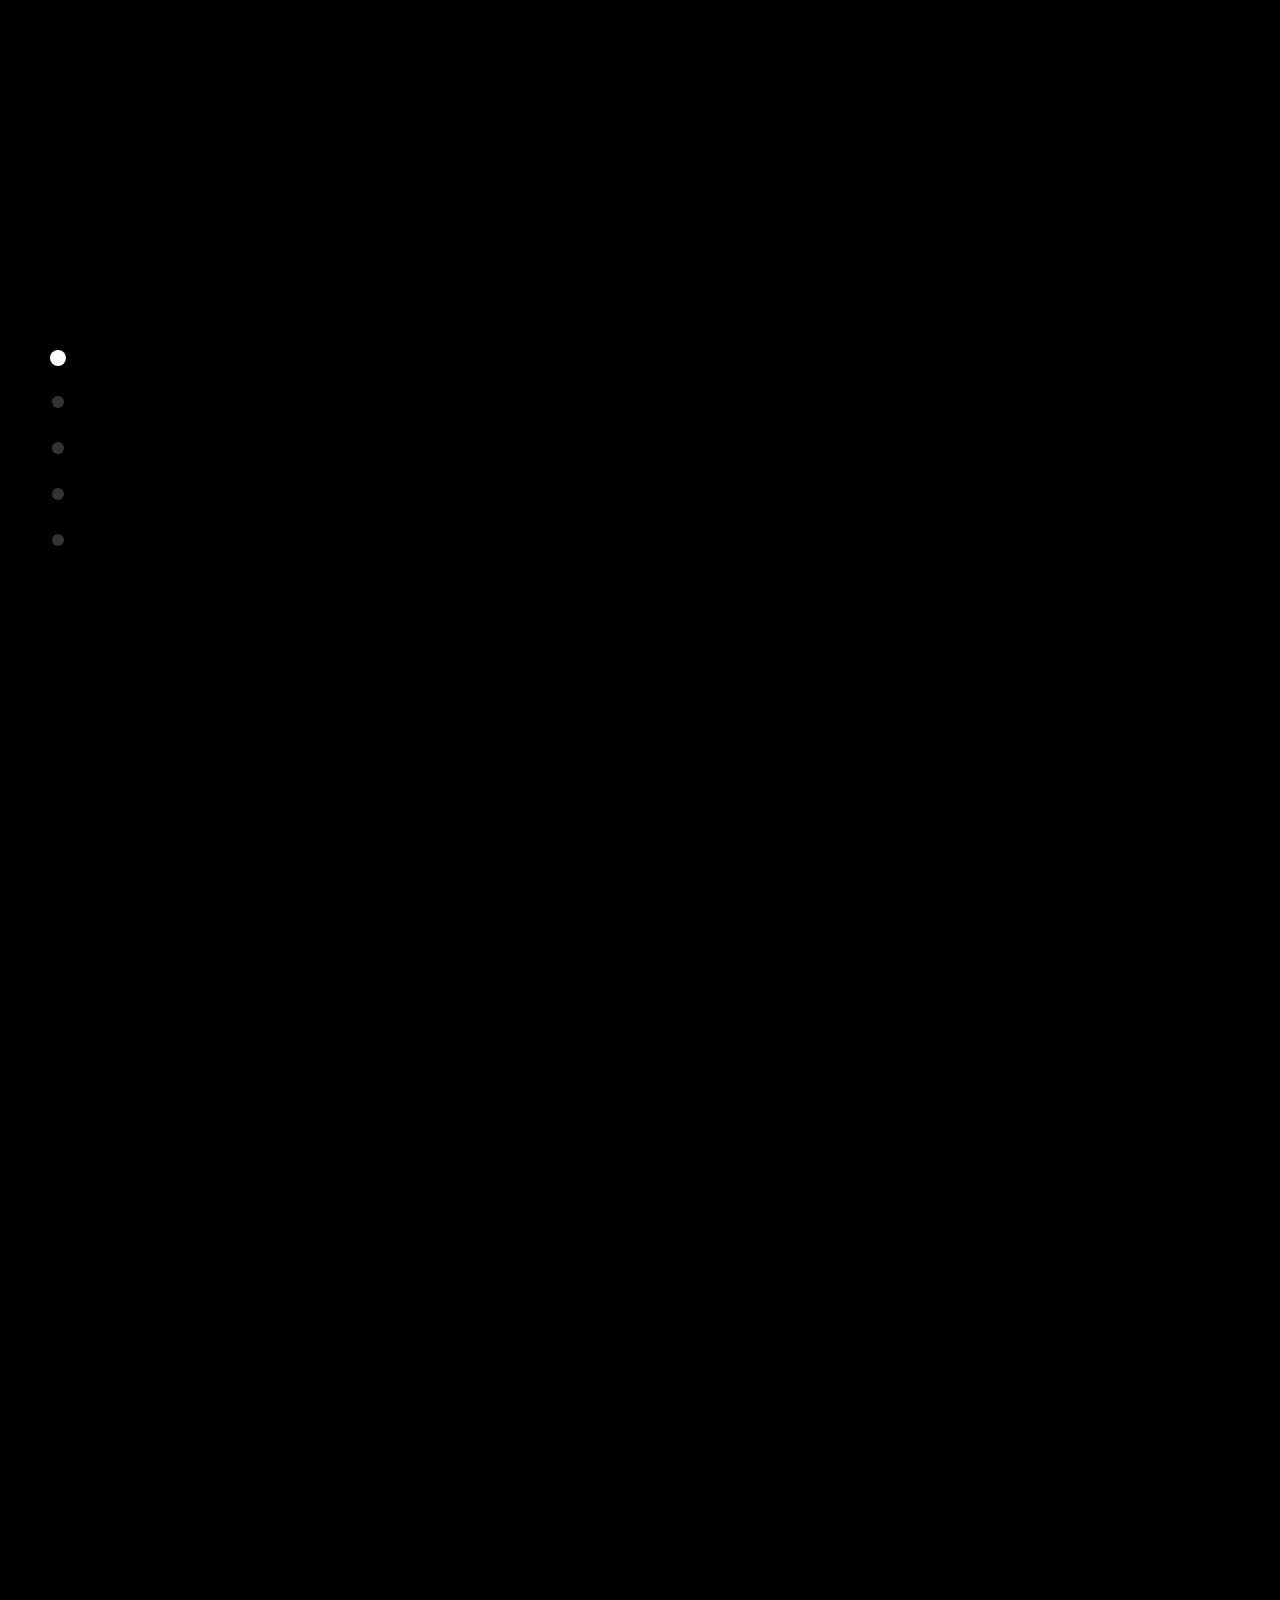
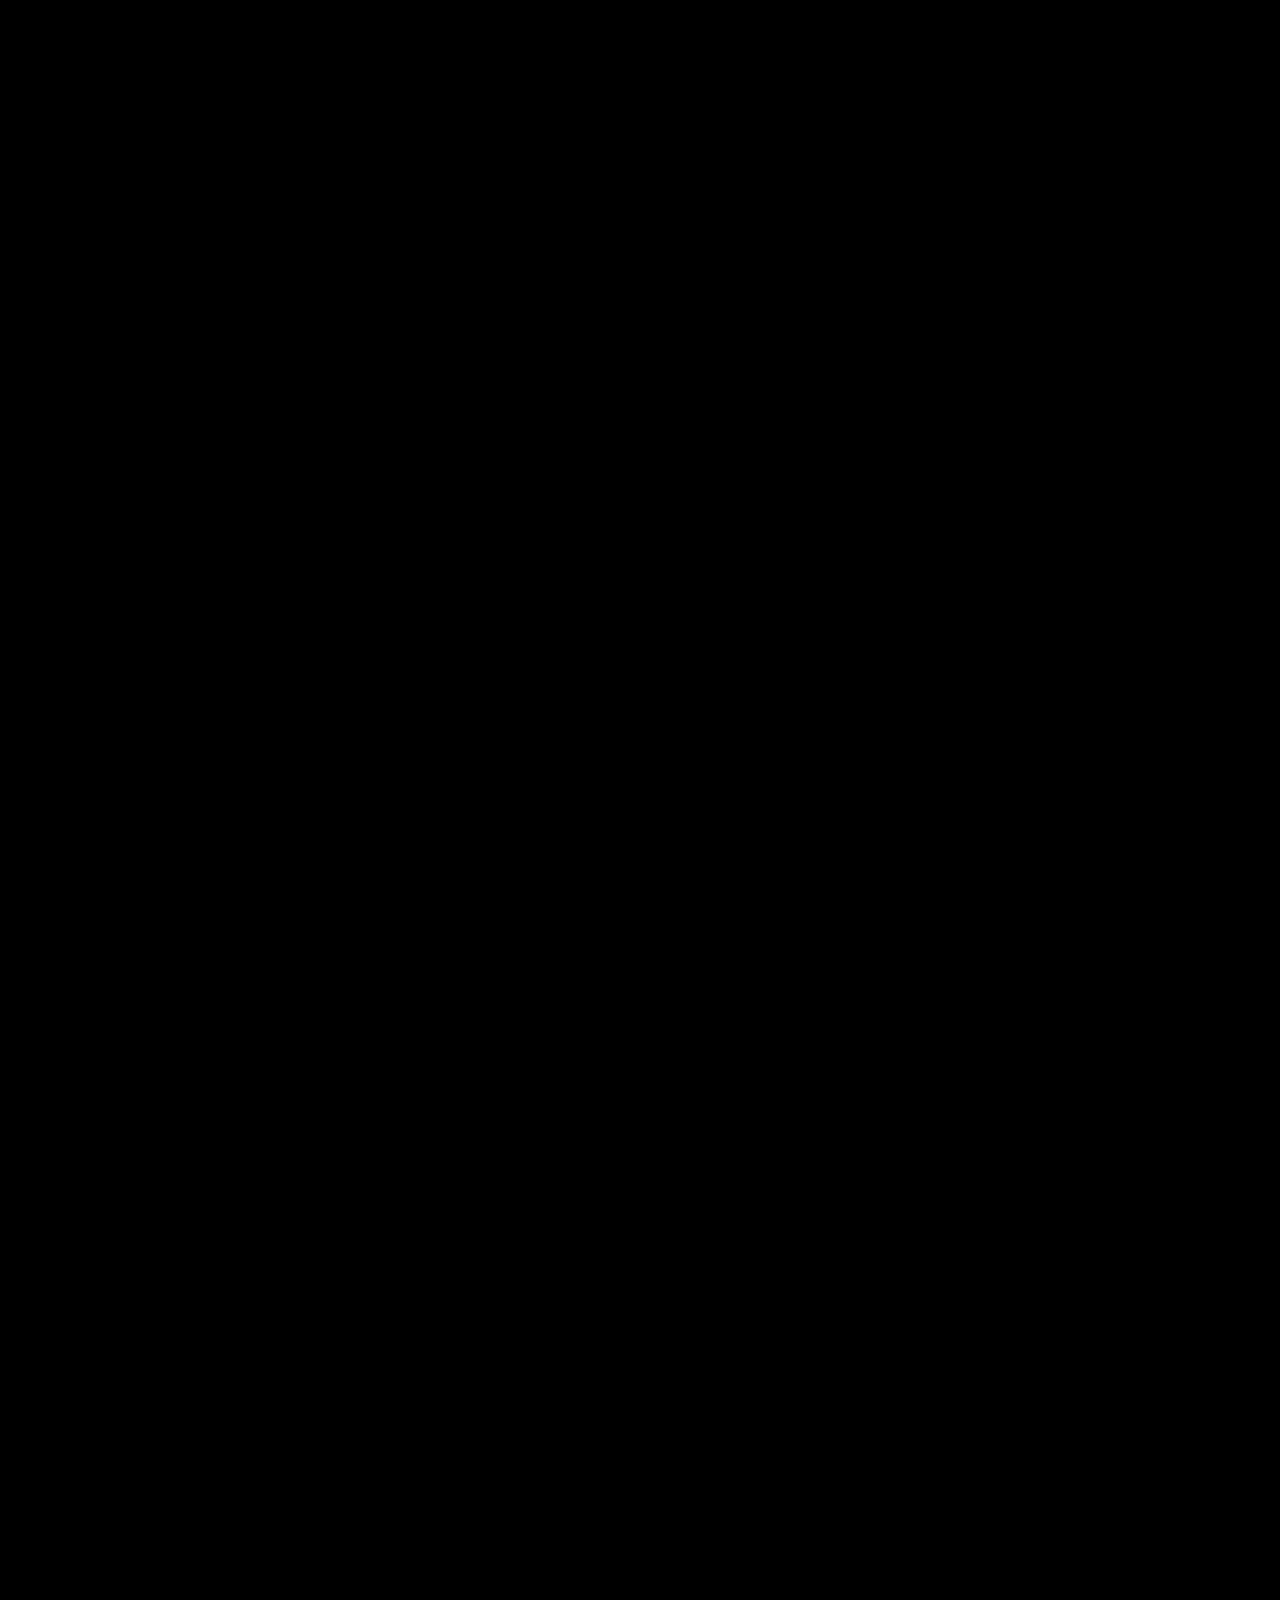
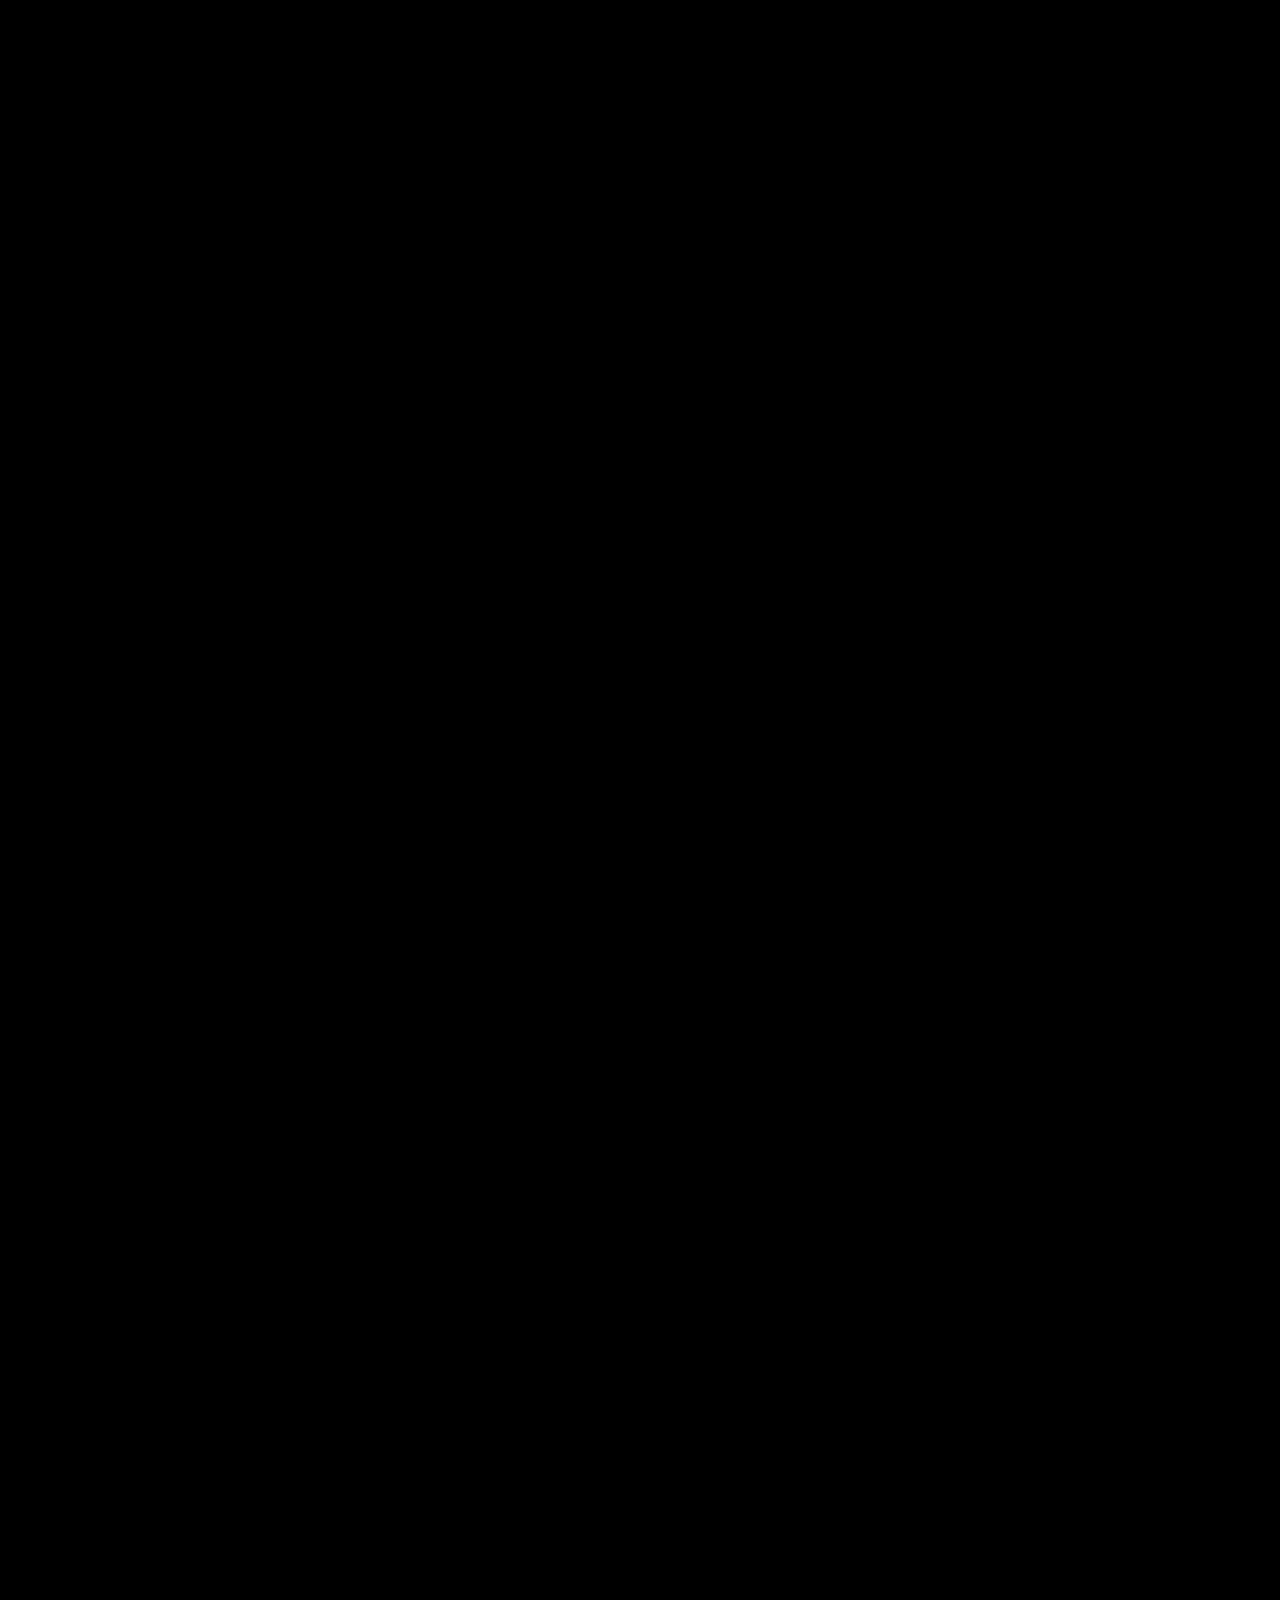
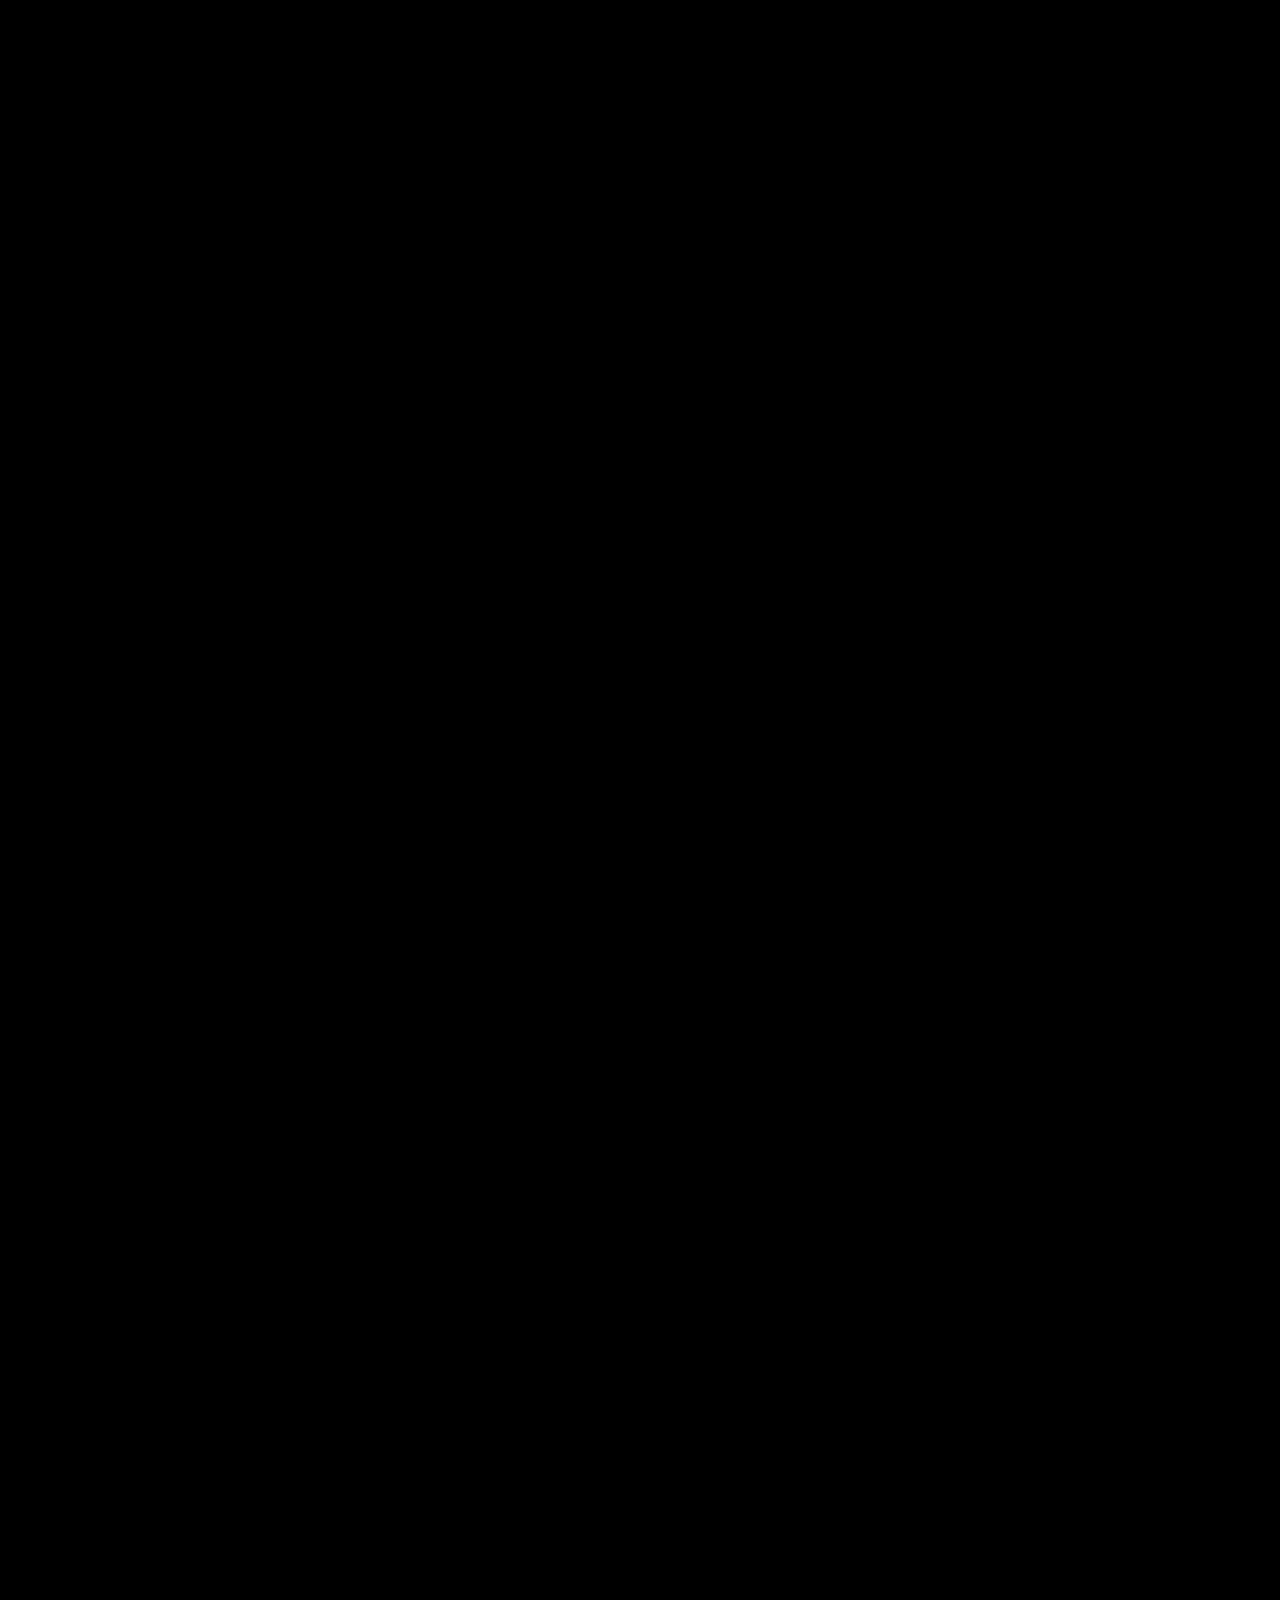
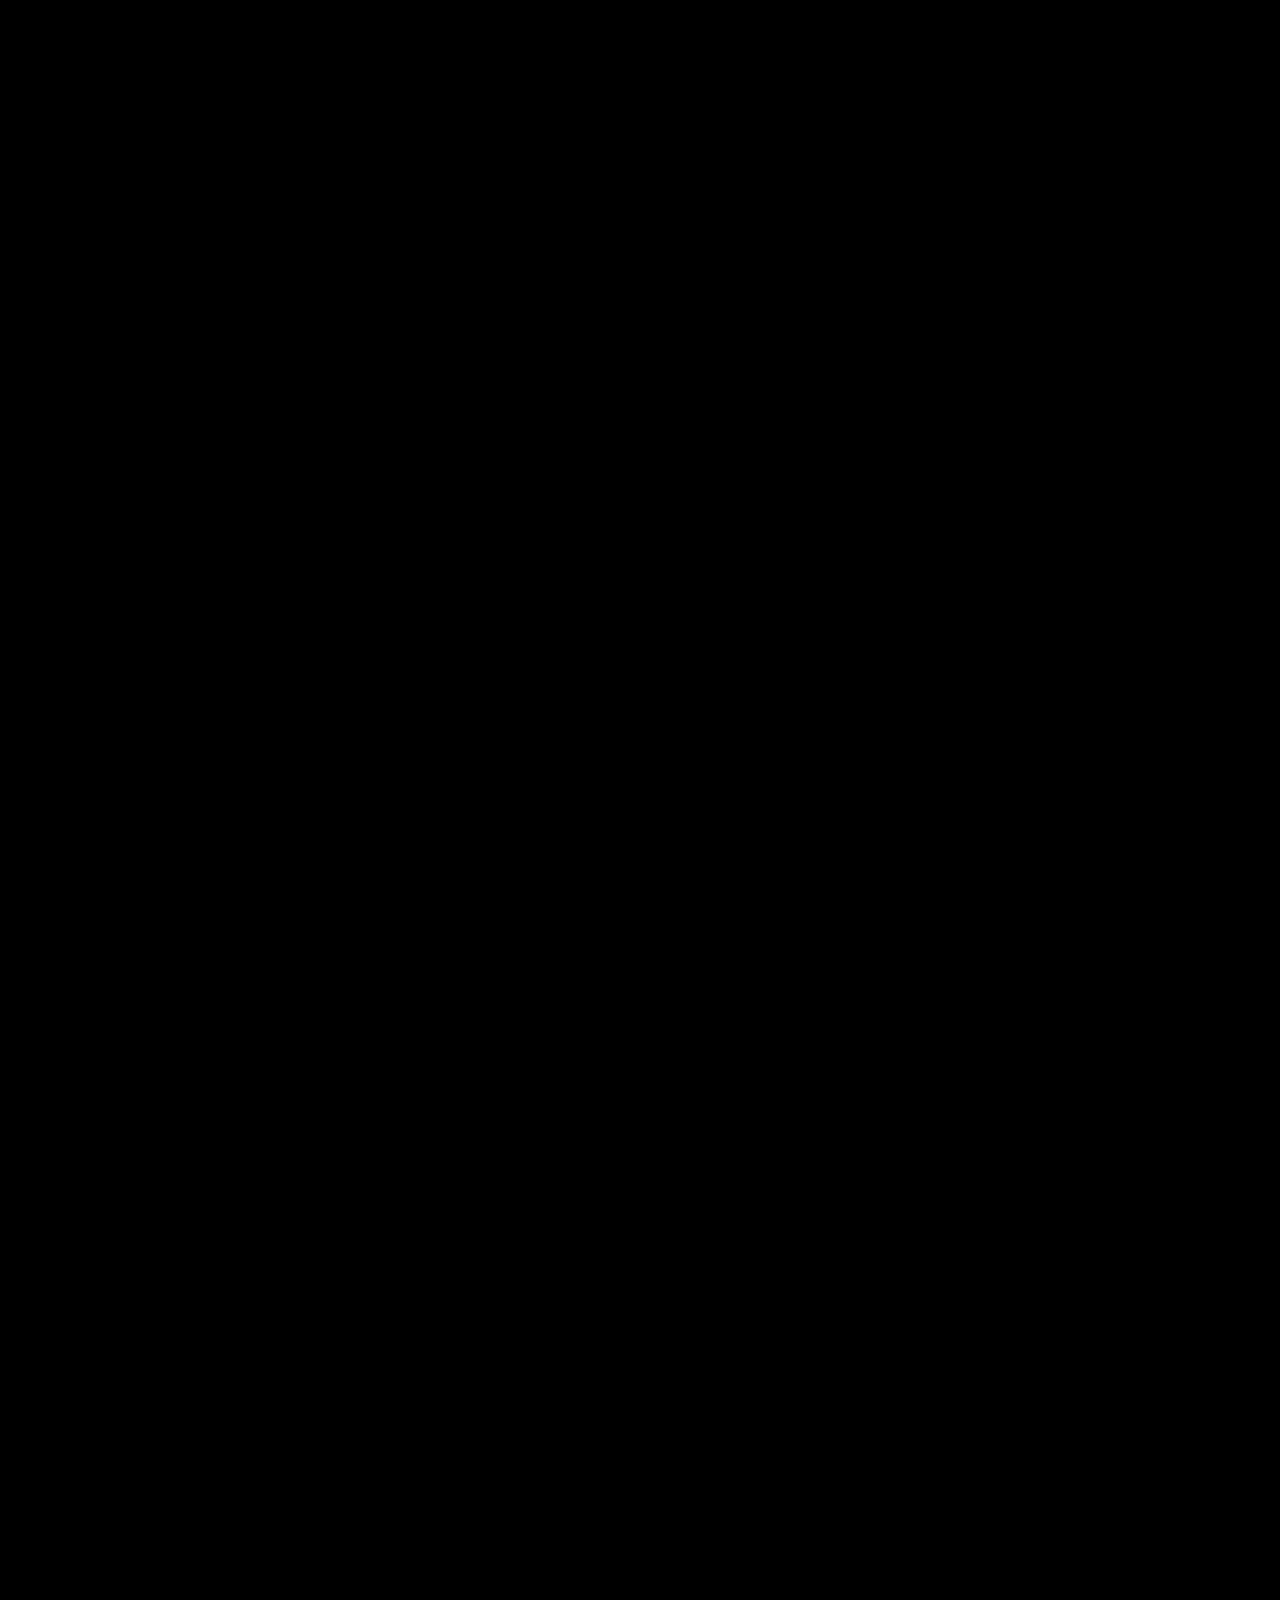
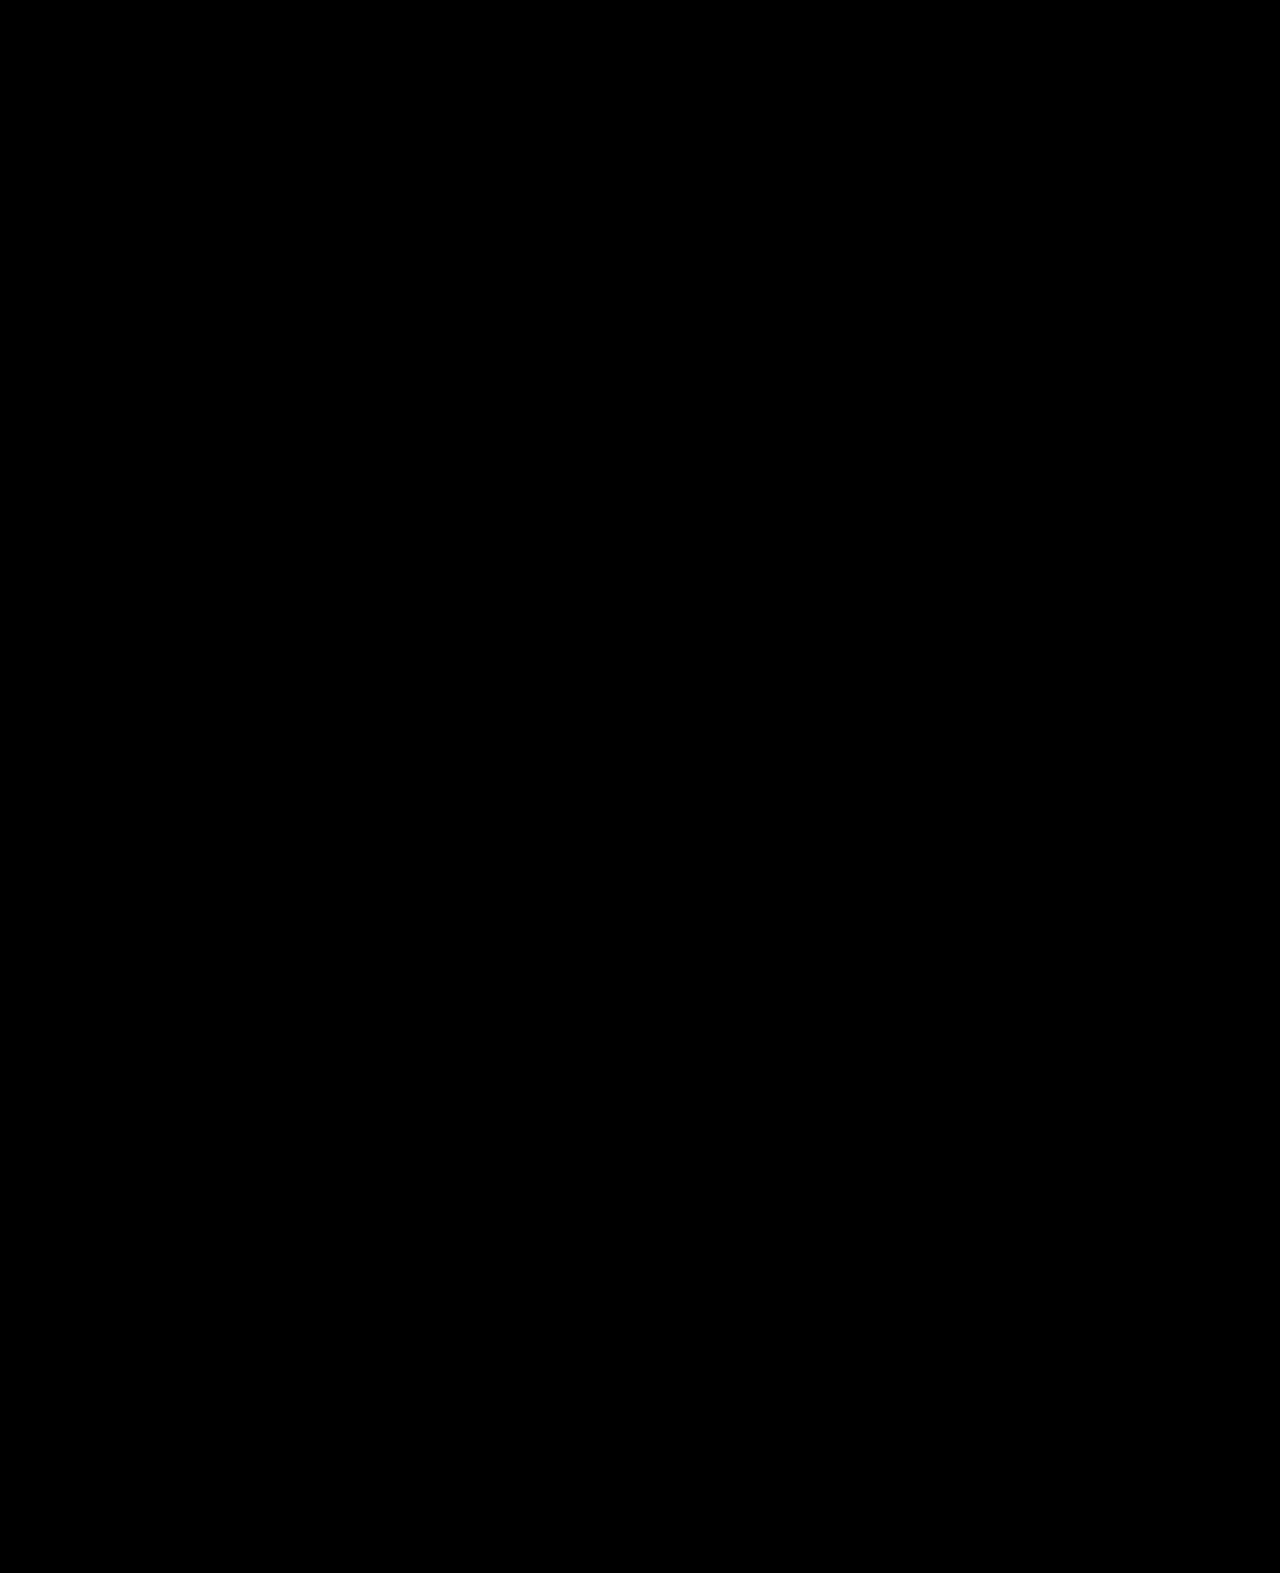
==== index.html @ e7035969 "index modified" ====
<!DOCTYPE html>
<!-- saved from url=(0091)https://plantillashtmlgratis.com/wp-content/themes/helium-child/vista_previa/page239/black/ -->
<html class=" js flexbox canvas canvastext webgl no-touch geolocation postmessage websqldatabase indexeddb hashchange history draganddrop websockets rgba hsla multiplebgs backgroundsize borderimage borderradius boxshadow textshadow opacity cssanimations csscolumns cssgradients cssreflections csstransforms csstransforms3d csstransitions fontface generatedcontent video audio localstorage sessionstorage webworkers no-applicationcache svg inlinesvg smil svgclippaths" style=""><head><meta http-equiv="Content-Type" content="text/html; charset=UTF-8">
<title>Plantillas html gratis | demo de la plantilla HTML CSS Gratis Black</title>

<meta http-equiv="X-UA-Compatible" content="IE=edge">
<meta name="viewport" content="width=device-width, initial-scale=1">
<link rel="stylesheet" type="text/css" href="./Plantillas html gratis _ demo de la plantilla HTML CSS Gratis Black_files/plugins.css">
<link rel="stylesheet" type="text/css" href="./Plantillas html gratis _ demo de la plantilla HTML CSS Gratis Black_files/style.css">
<script src="./Plantillas html gratis _ demo de la plantilla HTML CSS Gratis Black_files/modernizr-2.6.2.min.js.descarga"></script>
</head>
<body>

<header role="banner" id="fh5co-header" class="">
  <div class="fluid-container">
    <nav class="navbar navbar-default navbar-fixed-top js-fullheight" style="height: 1772px;">
      <div id="navbar" class="navbar-collapse js-fullheight" style="height: 1772px;">
        <ul class="nav navbar-nav navbar-left">
          <li class="active"><a href="javascript:void(0)" data-nav-section="home"><span>Home</span></a></li>
          <li class=""><a href="javascript:void(0)" data-nav-section="services"><span>Services</span></a></li>
          <li class=""><a href="javascript:void(0)" data-nav-section="explore"><span>Project</span></a></li>
          <li class=""><a href="javascript:void(0)" data-nav-section="pricing"><span>Pricing</span></a></li>
          <li class=""><a href="javascript:void(0)" data-nav-section="team"><span>Team</span></a></li>
        </ul>
      </div>
    </nav>
  </div>
</header>
<section id="fh5co-home" data-section="home" style="background-image: url(images/Sesion1.jpg); background-position: 0px 0px;" data-stellar-background-ratio="0.5" class="animated">
  <div class="gradient"></div>
  <div class="container">
    <div class="text-wrap">
      <div class="text-inner">
        <div class="row">
          <div class="col-md-8 col-md-offset-2 text-center">
            <h1 class="to-animate fadeInUp animated">Orbis Lopez</h1>
            <h2 class="to-animate fadeInUp animated">Tattoo Artist<br>
              Caracas-Venezuela</h2>
          </div>
        </div>
      </div>
    </div>
  </div>
</section>
<section id="fh5co-services" data-section="services" class="animated">
  <div class="fh5co-services">
    <div class="container">
      <div class="row">
        <div class="col-md-12 section-heading text-center">
          <h2 class="to-animate fadeInUp animated">About me</h2>
          <div class="row">
            <div class="col-md-8 col-md-offset-2 subtext">
              <h3 class="to-animate fadeInUp animated">I was born in caracas-venezuela I begin with the tattoo when i was 17 years old at the design school and i love several styles like the blackwork and my favorite style which is the realism </h3>
            </div>
          </div>
        </div>
      </div>
      <div class="row">
        <div class="core-features">
          <div class="grid2 to-animate fadeInUp animated" style="background-image:url(images/laMonja.jpg)"></div>
          <div class="grid2">
            <div class="core-f">
              <div class="row">
                <div class="col-md-12">
                  <div class="core"><i class="icon-cloud-download to-animate-2 bounceIn animated"></i>
                    <div class="fh5co-post to-animate fadeInUp animated">
                      <h3>Realism</h3>
                      <p>
                        The realistic tattoo, as its name suggests, is a tattoo that captures a real image, either on a reference photo or directly on something natural, as is the case with some renowned artists.
                        The realistic tattoo retracts life as it is, nature, people, animals, things ... </p>
                    </div>
                  </div>
                  <div class="core"><i class="icon-laptop to-animate-2 bounceIn animated"></i>
                    <div class="fh5co-post to-animate fadeInUp animated">
                      <h3>Blackwork</h3>
                      <p>
                        Blackwork reside básicamente en realizar el trabajo sólo con negro, sin sombras. Se trata de una técnica bastante moderna, surgida hará cosa de unos cinco años como consecuencia de la evolución natural del tatuaje</p>
                    </div>
                  </div>
                  <div class="core"><i class="icon-gear to-animate-2 bounceIn animated"></i>
                    <div class="fh5co-post to-animate fadeInUp animated">
                      <h3>Black and Gray</h3>
                      <p>
                        The effect of these tattoos is similar to watercolors on paper. The colors are blurred to create lights and shadows, achieving very attractive works. The effect is achieved by superimposing colored glazes in different concentrations (more or less opaque).</p>
                    </div>
                  </div>
                  
                </div>
              </div>
            </div>
          </div>
        </div>
      </div>
      <div id="fh5co-counter-section" class="fh5co-counters animated">
        <div class="container">
          <div class="row to-animate fadeInUp animated">
            <div class="col-md-3 text-center"><span class="fh5co-counter js-counter" data-from="0" data-to="3452" data-speed="5000" data-refresh-interval="50">3452</span><span class="fh5co-counter-label">Tattoo Machines</span></div>
            <div class="col-md-3 text-center"><span class="fh5co-counter js-counter" data-from="0" data-to="234" data-speed="5000" data-refresh-interval="50">100000</span><span class="fh5co-counter-label">Clients</span></div>
            <div class="col-md-3 text-center"><span class="fh5co-counter js-counter" data-from="0" data-to="6542" data-speed="5000" data-refresh-interval="50">7000000</span><span class="fh5co-counter-label">Tattoos</span></div>
            <div class="col-md-3 text-center"><span class="fh5co-counter js-counter" data-from="0" data-to="8687" data-speed="5000" data-refresh-interval="50">8687</span><span class="fh5co-counter-label">Energizers</span></div>
          </div>
        </div>
      </div>
    </div>
  </div>
</section>
<section id="fh5co-explore" data-section="explore" class="animated">
  <div class="container">
    <div class="row">
      <div class="col-md-12 section-heading text-center">
        <h2 class="to-animate fadeInUp animated">More about me</h2>
        <div class="row">
          <div class="col-md-8 col-md-offset-2 subtext to-animate fadeInUp animated">
            <h3>
              I am from Venezuela, the country where most were born in a low social status, I was raised with dreams that perhaps were unattainable for me at that time. Since you who are reading this you may be like me. The important thing is that you follow your dreams and you strive for your goals, you will always have many saying that you cannot and perhaps the only one who tells you that if you can, it is you in front of the mirror.</h3>
          </div>
        </div>
      </div>
    </div>
  </div>
  <div class="fh5co-project">
    <div class="container">
      <div class="row">
        <div class="col-md-12 text-center">
          <div class="project-grid to-animate-2 bounceIn animated" style="background-image:url(images/Abuelita.jpg)">
            <div class="desc">
              <h3>Abuelita</h3>
              </div>
          </div>
        </div>
        <div class="col-md-12 text-center">
          <div class="project-grid to-animate-2 bounceIn animated" style="background-image:url(images/Abuelo.jpg)">
            <div class="desc">
              <h3>Abuelo</h3>
            </div>
          </div>
        </div>
        <div class="col-md-12 text-center">
          <div class="project-grid to-animate-2 bounceIn animated" style="background-image:url(images/Sebas.jpg)">
            <div class="desc">
              <h3>Sebas</h3>
              </div>
          </div>
        </div>
        <div class="col-md-12 text-center">
          <div class="project-grid to-animate-2 bounceIn animated" style="background-image:url(images/Einstein.jpg)">
            <div class="desc">
              <h3>Einstein</h3>
              
          </div>
        </div>
        <div class="col-md-12 text-center">
          <div class="project-grid to-animate-2 bounceIn animated" style="background-image:url(images/predator.jpg)">
            <div class="desc">
              <h3>Predator</h3>
              </div>
          </div>
        </div>
        <div class="col-md-12 text-center">
          <div class="project-grid to-animate-2 bounceIn animated" style="background-image:url(images/Audrey.jpg)">
            <div class="desc">
              <h3>Audrey</h3>
            </div>
          </div>
        </div>
      </div>
    </div>
  </div>
</section>
<!--<section id="fh5co-pricing" data-section="pricing" class="animated">
  <div class="fh5co-pricing">
    <div class="container">
      <div class="row">
        <div class="col-md-12 section-heading text-center">
          <h2 class="to-animate fadeIn animated">Plans Built For Every One</h2>
          <div class="row">
            <div class="col-md-8 col-md-offset-2 subtext">
              <h3 class="to-animate fadeIn animated">Far far away, behind the word mountains, far from the countries Vokalia and Consonantia, there live the blind texts. Separated they live in Bookmarksgrove.</h3>
            </div>
          </div>
        </div>
      </div>
      <div class="row">
        <div class="col-md-3 col-sm-6">
          <div class="price-box to-animate fadeIn animated">
            <h2 class="pricing-plan">Starter</h2>
            <div class="price"><sup class="currency">$</sup>7<small>/mo</small></div>
            <p>Basic customer support for small business</p>
            <hr>
            <ul class="pricing-info">
              <li>10 projects</li>
              <li>20 Pages</li>
              <li>20 Emails</li>
              <li>100 Images</li>
            </ul>
            <p><a href="https://plantillashtmlgratis.com/wp-content/themes/helium-child/vista_previa/page239/black/#" class="btn btn-primary">Read More</a></p>
          </div>
        </div>
        <div class="col-md-3 col-sm-6">
          <div class="price-box to-animate fadeIn animated">
            <h2 class="pricing-plan">Regular</h2>
            <div class="price"><sup class="currency">$</sup>19<small>/mo</small></div>
            <p>Basic customer support for small business</p>
            <hr>
            <ul class="pricing-info">
              <li>15 projects</li>
              <li>40 Pages</li>
              <li>40 Emails</li>
              <li>200 Images</li>
            </ul>
            <p><a href="https://plantillashtmlgratis.com/wp-content/themes/helium-child/vista_previa/page239/black/#" class="btn btn-primary">Read More</a></p>
          </div>
        </div>
        <div class="clearfix visible-sm-block"></div>
        <div class="col-md-3 col-sm-6 to-animate fadeIn animated">
          <div class="price-box popular">
            <div class="popular-text">Best value</div>
            <h2 class="pricing-plan">Plus</h2>
            <div class="price"><sup class="currency">$</sup>79<small>/mo</small></div>
            <p>Basic customer support for small business</p>
            <hr>
            <ul class="pricing-info">
              <li>Unlimitted projects</li>
              <li>100 Pages</li>
              <li>100 Emails</li>
              <li>700 Images</li>
            </ul>
            <p><a href="https://plantillashtmlgratis.com/wp-content/themes/helium-child/vista_previa/page239/black/#" class="btn btn-primary">Read More</a></p>
          </div>
        </div>
        <div class="col-md-3 col-sm-6">
          <div class="price-box to-animate fadeIn animated">
            <h2 class="pricing-plan">Enterprise</h2>
            <div class="price"><sup class="currency">$</sup>125<small>/mo</small></div>
            <p>Basic customer support for small business</p>
            <hr>
            <ul class="pricing-info">
              <li>Unlimitted projects</li>
              <li>Unlimitted Pages</li>
              <li>Unlimitted Emails</li>
              <li>Unlimitted Images</li>
            </ul>
            <p><a href="https://plantillashtmlgratis.com/wp-content/themes/helium-child/vista_previa/page239/black/#" class="btn btn-primary">Read More</a></p>
          </div>
        </div>
      </div>
      <div class="row">
        <div class="col-md-6 col-md-offset-3 col-md-push-3 to-animate fadeIn animated">
          <p>Far far away, behind the word mountains, far from the countries Vokalia and Consonantia, there live the blind texts. Far far away, behind the word mountains, far from the countries Vokalia and Consonantia, there live the blind texts. Separated they live in Bookmarksgrove right at the coast of the Semantics, a large language ocean. Far far away, behind the word mountains, far from the countries Vokalia and Consonantia, there live the blind texts. Separated they live in Bookmarksgrove right at the coast of the Semantics, a large language ocean</p>
          <p>Far far away, behind the word mountains, far from the countries Vokalia and Consonantia, there live the blind texts. Far far away, behind the word mountains, far from the countries Vokalia and Consonantia, there live the blind texts. Separated they live in Bookmarksgrove right at the coast of the Semantics, a large language ocean. Far far away, behind the word mountains, far from the countries Vokalia and Consonantia, there live the blind texts. Separated they live in Bookmarksgrove right at the coast of the Semantics, a large language ocean.</p>
        </div>
      </div>
    </div>
  </div>
</section>-->
<section id="fh5co-team" data-section="team" class="animated">
  <div class="fh5co-team">
    <div class="container">
      <div class="row">
        <div class="col-md-12 section-heading text-center">
          <h2 class="to-animate fadeIn animated">Sponsors</h2>
          <div class="row">
            <div class="col-md-8 col-md-offset-2 subtext">
              <h3 class="to-animate fadeIn animated">Focus, discipline and perseverance ... Thanks to what they support me in my career</h3>
            </div>
          </div>
        </div>
      </div>
      <div class="row">
        <div class="col-md-4">
          <div class="team-box text-center to-animate-2 fadeInUp animated">
            <div class="user"><img class="img-reponsive" src="./images/balmTattoo.png" alt="website template image"></div>
            <h3>Balm Tattoo</h3>
           
            <p>
              Company that manufactures top-notch tattoo care products</p>
            
          </div>
        </div>
        <div class="col-md-4">
          <div class="team-box text-center to-animate-2 fadeInUp animated">
            <div class="user"><img class="img-reponsive" src="./images/radiant.png" alt="website template image"></div>
            <h3>Radiant Colors</h3>
            
            <p>Radiant Colors is a company that specializes in the art of tattooing. We have been working closely with renowned tattoo artists from all over the world. This learning experience has allowed us to launch an ink using the latest technology in the field. Radiant Colors has dedicated itself to create a sterilized, easy to apply, pure, uncut homogenized pigment. Our homogenic fluid mix throws a solid, long lasting, bright color.</p>
            
          </div>
        </div>
        <div class="col-md-4">
          <div class="team-box text-center to-animate-2 fadeInUp animated">
            <div class="user"><img class="img-reponsive" src="./images/elite.jpg" alt="website template image"></div>
            <h3>Elite Tattoo Studio</h3>
            
            <p>My second house.</p>
           
          </div>
        </div>
      </div>
    </div>
  </div>
</section>
<!--<div class="getting-started getting-started-1 animated">
  <div class="getting-grid" style="background-image:url(assets/images/full_image_1.jpg)">
    <div class="desc text-center">
      <h2>Getting Started</h2>
      <p>Far far away, behind the word mountains, far from the countries Vokalia and Consonantia, there live the blind texts.</p>
      <p><a href="https://plantillashtmlgratis.com/wp-content/themes/helium-child/vista_previa/page239/black/#" class="btn btn-primary">Get in touch</a></p>
    </div>
  </div>
</div>-->
<div id="fh5co-footer" role="contentinfo" class="animated">
  <div class="container">
    <div class="row">
     <!-- <div class="col-md-4 to-animate fadeIn animated">
        <h3 class="section-title">About Us</h3>
        <p>Far far away, behind the word mountains, far from the countries Vokalia and Consonantia, there live the blind texts. Separated they live in Bookmarksgrove right at the coast of the Semantics.</p>
        <p class="copy-right">© 2045 Site Name Here.<br>
          All Rights Reserved.<br>
          Design by <a target="_blank" rel="nofollow noopener" href="https://freehtml5.co/">FreeHTML5</a> Demo Images: Unsplash</p>
      </div>-->
      <div class="col-md-4 to-animate fadeIn animated">
        <h3 class="section-title">Our Address</h3>
        <ul class="contact-info">
          <li><i class="icon-map-marker"></i>Caracas-Venezuela elite tatto studio</li>
          <li><i class="icon-phone"></i>+584122664647</li>
          <li><i class="icon-envelope"></i><a href="https://plantillashtmlgratis.com/wp-content/themes/helium-child/vista_previa/page239/black/#">citaconorbis@gmail.com</a></li>
          
        </ul>
        <h3 class="section-title">Connect with Us</h3>
        <ul class="social-media">
          <li><a href="https://plantillashtmlgratis.com/wp-content/themes/helium-child/vista_previa/page239/black/#" class="facebook"><i class="icon-facebook"></i></a></li>
          <li><a href="https://plantillashtmlgratis.com/wp-content/themes/helium-child/vista_previa/page239/black/#" class="twitter"><i class="icon-twitter"></i></a></li>
          <li><a href="https://plantillashtmlgratis.com/wp-content/themes/helium-child/vista_previa/page239/black/#" class="dribbble"><i class="icon-dribbble"></i></a></li>
          <li><a href="https://plantillashtmlgratis.com/wp-content/themes/helium-child/vista_previa/page239/black/#" class="github"><i class="icon-github-alt"></i></a></li>
        </ul>
      </div>
      <div class="col-md-4 to-animate fadeIn animated">
        <h3 class="section-title">Drop us a line</h3>
        <form action="https://plantillashtmlgratis.com/wp-content/themes/helium-child/vista_previa/page239/black/#" method="post" class="contact-form">
          <div class="form-group">
            <label for="name" class="sr-only">Name</label>
            <input type="name" class="form-control" id="name" placeholder="Name">
          </div>
          <div class="form-group">
            <label for="email" class="sr-only">Email</label>
            <input type="email" class="form-control" id="email" placeholder="Email">
          </div>
          <div class="form-group">
            <label for="message" class="sr-only">Message</label>
            <textarea class="form-control" id="message" rows="7" placeholder="Message"></textarea>
          </div>
          <div class="form-group">
            <input type="submit" id="btn-submit" class="btn btn-send-message btn-md" value="Send Message">
          </div>
        </form>
      </div>
    </div>
  </div>
</div>
<script src="./Plantillas html gratis _ demo de la plantilla HTML CSS Gratis Black_files/jquery.min.js.descarga"></script>
<script src="./Plantillas html gratis _ demo de la plantilla HTML CSS Gratis Black_files/jquery.easing.1.3.js.descarga"></script>
<script src="./Plantillas html gratis _ demo de la plantilla HTML CSS Gratis Black_files/bootstrap.min.js.descarga"></script>
<script src="./Plantillas html gratis _ demo de la plantilla HTML CSS Gratis Black_files/jquery.waypoints.min.js.descarga"></script>
<script src="./Plantillas html gratis _ demo de la plantilla HTML CSS Gratis Black_files/jquery.stellar.min.js.descarga"></script>
<script src="./Plantillas html gratis _ demo de la plantilla HTML CSS Gratis Black_files/jquery.countTo.js.descarga"></script>
<script src="./Plantillas html gratis _ demo de la plantilla HTML CSS Gratis Black_files/main.js.descarga"></script>
<div id="freecssfooter">
  <div id="fcssholder">
    <div id="bsap_2365" class="bsarocks bsap_b893e54e42ad5b76e7b252f59be18e67"></div>
    <div id="bsap_1635" class="bsarocks bsap_b893e54e42ad5b76e7b252f59be18e67"></div>
  </div>
</div>


</body></html>


<style>
  #fh5co-home, #fh5co-home .text-wrap {
    height: 100vh;
  }
</style>
---- Plantillas html gratis _ demo de la plantilla HTML CSS Gratis Black_files/plugins.css ----
@charset "UTF-8";html{font-family:sans-serif;-ms-text-size-adjust:100%;-webkit-text-size-adjust:100%}body{margin:0}article,aside,details,figcaption,figure,footer,header,hgroup,main,menu,nav,section,summary{display:block}audio,canvas,progress,video{display:inline-block;vertical-align:baseline}audio:not([controls]){display:none;height:0}[hidden],template{display:none}a{background-color:transparent}a:active,a:hover{outline:0}abbr[title]{border-bottom:1px dotted}b,strong{font-weight:bold}dfn{font-style:italic}h1{font-size:2em;margin:0.67em 0}mark{background:#ff0;color:#000}small{font-size:80%}sub,sup{font-size:75%;line-height:0;position:relative;vertical-align:baseline}sup{top:-0.5em}sub{bottom:-0.25em}img{border:0}svg:not(:root){overflow:hidden}figure{margin:1em 40px}hr{box-sizing:content-box;height:0}pre{overflow:auto}code,kbd,pre,samp{font-family:monospace,monospace;font-size:1em}button,input,optgroup,select,textarea{color:inherit;font:inherit;margin:0}button{overflow:visible}button,select{text-transform:none}button,html input[type="button"],input[type="reset"],input[type="submit"]{-webkit-appearance:button;cursor:pointer}button[disabled],html input[disabled]{cursor:default}button::-moz-focus-inner,input::-moz-focus-inner{border:0;padding:0}input{line-height:normal}input[type="checkbox"],input[type="radio"]{box-sizing:border-box;padding:0}input[type="number"]::-webkit-inner-spin-button,input[type="number"]::-webkit-outer-spin-button{height:auto}input[type="search"]{-webkit-appearance:textfield;box-sizing:content-box}input[type="search"]::-webkit-search-cancel-button,input[type="search"]::-webkit-search-decoration{-webkit-appearance:none}fieldset{border:1px solid #c0c0c0;margin:0 2px;padding:0.35em 0.625em 0.75em}legend{border:0;padding:0}textarea{overflow:auto}optgroup{font-weight:bold}table{border-collapse:collapse;border-spacing:0}td,th{padding:0}@media print{*,*:before,*:after{background:transparent !important;color:#000 !important;box-shadow:none !important;text-shadow:none !important}a,a:visited{text-decoration:underline}a[href]:after{content:" (" attr(href) ")"}abbr[title]:after{content:" (" attr(title) ")"}a[href^="#"]:after,a[href^="javascript:"]:after{content:""}pre,blockquote{border:1px solid #999;page-break-inside:avoid}thead{display:table-header-group}tr,img{page-break-inside:avoid}img{max-width:100% !important}p,h2,h3{orphans:3;widows:3}h2,h3{page-break-after:avoid}.navbar{display:none}.btn>.caret,.dropup>.btn>.caret{border-top-color:#000 !important}.label{border:1px solid #000}.table{border-collapse:collapse !important}.table td,.table th{background-color:#fff !important}.table-bordered th,.table-bordered td{border:1px solid #ddd !important}}@font-face{font-family:'Glyphicons Halflings';src:url("fonts/glyphicons-halflings-regular.eot");src:url("fonts/glyphicons-halflings-regular.eot?#iefix") format("embedded-opentype"),url("fonts/glyphicons-halflings-regular.woff2") format("woff2"),url("fonts/glyphicons-halflings-regular.woff") format("woff"),url("fonts/glyphicons-halflings-regular.ttf") format("truetype"),url("fonts/glyphicons-halflings-regular.svg#glyphicons_halflingsregular") format("svg")}.glyphicon{position:relative;top:1px;display:inline-block;font-family:'Glyphicons Halflings';font-style:normal;font-weight:normal;line-height:1;-webkit-font-smoothing:antialiased;-moz-osx-font-smoothing:grayscale}.glyphicon-asterisk:before{content:"\2a"}.glyphicon-plus:before{content:"\2b"}.glyphicon-euro:before,.glyphicon-eur:before{content:"\20ac"}.glyphicon-minus:before{content:"\2212"}.glyphicon-cloud:before{content:"\2601"}.glyphicon-envelope:before{content:"\2709"}.glyphicon-pencil:before{content:"\270f"}.glyphicon-glass:before{content:"\e001"}.glyphicon-music:before{content:"\e002"}.glyphicon-search:before{content:"\e003"}.glyphicon-heart:before{content:"\e005"}.glyphicon-star:before{content:"\e006"}.glyphicon-star-empty:before{content:"\e007"}.glyphicon-user:before{content:"\e008"}.glyphicon-film:before{content:"\e009"}.glyphicon-th-large:before{content:"\e010"}.glyphicon-th:before{content:"\e011"}.glyphicon-th-list:before{content:"\e012"}.glyphicon-ok:before{content:"\e013"}.glyphicon-remove:before{content:"\e014"}.glyphicon-zoom-in:before{content:"\e015"}.glyphicon-zoom-out:before{content:"\e016"}.glyphicon-off:before{content:"\e017"}.glyphicon-signal:before{content:"\e018"}.glyphicon-cog:before{content:"\e019"}.glyphicon-trash:before{content:"\e020"}.glyphicon-home:before{content:"\e021"}.glyphicon-file:before{content:"\e022"}.glyphicon-time:before{content:"\e023"}.glyphicon-road:before{content:"\e024"}.glyphicon-download-alt:before{content:"\e025"}.glyphicon-download:before{content:"\e026"}.glyphicon-upload:before{content:"\e027"}.glyphicon-inbox:before{content:"\e028"}.glyphicon-play-circle:before{content:"\e029"}.glyphicon-repeat:before{content:"\e030"}.glyphicon-refresh:before{content:"\e031"}.glyphicon-list-alt:before{content:"\e032"}.glyphicon-lock:before{content:"\e033"}.glyphicon-flag:before{content:"\e034"}.glyphicon-headphones:before{content:"\e035"}.glyphicon-volume-off:before{content:"\e036"}.glyphicon-volume-down:before{content:"\e037"}.glyphicon-volume-up:before{content:"\e038"}.glyphicon-qrcode:before{content:"\e039"}.glyphicon-barcode:before{content:"\e040"}.glyphicon-tag:before{content:"\e041"}.glyphicon-tags:before{content:"\e042"}.glyphicon-book:before{content:"\e043"}.glyphicon-bookmark:before{content:"\e044"}.glyphicon-print:before{content:"\e045"}.glyphicon-camera:before{content:"\e046"}.glyphicon-font:before{content:"\e047"}.glyphicon-bold:before{content:"\e048"}.glyphicon-italic:before{content:"\e049"}.glyphicon-text-height:before{content:"\e050"}.glyphicon-text-width:before{content:"\e051"}.glyphicon-align-left:before{content:"\e052"}.glyphicon-align-center:before{content:"\e053"}.glyphicon-align-right:before{content:"\e054"}.glyphicon-align-justify:before{content:"\e055"}.glyphicon-list:before{content:"\e056"}.glyphicon-indent-left:before{content:"\e057"}.glyphicon-indent-right:before{content:"\e058"}.glyphicon-facetime-video:before{content:"\e059"}.glyphicon-picture:before{content:"\e060"}.glyphicon-map-marker:before{content:"\e062"}.glyphicon-adjust:before{content:"\e063"}.glyphicon-tint:before{content:"\e064"}.glyphicon-edit:before{content:"\e065"}.glyphicon-share:before{content:"\e066"}.glyphicon-check:before{content:"\e067"}.glyphicon-move:before{content:"\e068"}.glyphicon-step-backward:before{content:"\e069"}.glyphicon-fast-backward:before{content:"\e070"}.glyphicon-backward:before{content:"\e071"}.glyphicon-play:before{content:"\e072"}.glyphicon-pause:before{content:"\e073"}.glyphicon-stop:before{content:"\e074"}.glyphicon-forward:before{content:"\e075"}.glyphicon-fast-forward:before{content:"\e076"}.glyphicon-step-forward:before{content:"\e077"}.glyphicon-eject:before{content:"\e078"}.glyphicon-chevron-left:before{content:"\e079"}.glyphicon-chevron-right:before{content:"\e080"}.glyphicon-plus-sign:before{content:"\e081"}.glyphicon-minus-sign:before{content:"\e082"}.glyphicon-remove-sign:before{content:"\e083"}.glyphicon-ok-sign:before{content:"\e084"}.glyphicon-question-sign:before{content:"\e085"}.glyphicon-info-sign:before{content:"\e086"}.glyphicon-screenshot:before{content:"\e087"}.glyphicon-remove-circle:before{content:"\e088"}.glyphicon-ok-circle:before{content:"\e089"}.glyphicon-ban-circle:before{content:"\e090"}.glyphicon-arrow-left:before{content:"\e091"}.glyphicon-arrow-right:before{content:"\e092"}.glyphicon-arrow-up:before{content:"\e093"}.glyphicon-arrow-down:before{content:"\e094"}.glyphicon-share-alt:before{content:"\e095"}.glyphicon-resize-full:before{content:"\e096"}.glyphicon-resize-small:before{content:"\e097"}.glyphicon-exclamation-sign:before{content:"\e101"}.glyphicon-gift:before{content:"\e102"}.glyphicon-leaf:before{content:"\e103"}.glyphicon-fire:before{content:"\e104"}.glyphicon-eye-open:before{content:"\e105"}.glyphicon-eye-close:before{content:"\e106"}.glyphicon-warning-sign:before{content:"\e107"}.glyphicon-plane:before{content:"\e108"}.glyphicon-calendar:before{content:"\e109"}.glyphicon-random:before{content:"\e110"}.glyphicon-comment:before{content:"\e111"}.glyphicon-magnet:before{content:"\e112"}.glyphicon-chevron-up:before{content:"\e113"}.glyphicon-chevron-down:before{content:"\e114"}.glyphicon-retweet:before{content:"\e115"}.glyphicon-shopping-cart:before{content:"\e116"}.glyphicon-folder-close:before{content:"\e117"}.glyphicon-folder-open:before{content:"\e118"}.glyphicon-resize-vertical:before{content:"\e119"}.glyphicon-resize-horizontal:before{content:"\e120"}.glyphicon-hdd:before{content:"\e121"}.glyphicon-bullhorn:before{content:"\e122"}.glyphicon-bell:before{content:"\e123"}.glyphicon-certificate:before{content:"\e124"}.glyphicon-thumbs-up:before{content:"\e125"}.glyphicon-thumbs-down:before{content:"\e126"}.glyphicon-hand-right:before{content:"\e127"}.glyphicon-hand-left:before{content:"\e128"}.glyphicon-hand-up:before{content:"\e129"}.glyphicon-hand-down:before{content:"\e130"}.glyphicon-circle-arrow-right:before{content:"\e131"}.glyphicon-circle-arrow-left:before{content:"\e132"}.glyphicon-circle-arrow-up:before{content:"\e133"}.glyphicon-circle-arrow-down:before{content:"\e134"}.glyphicon-globe:before{content:"\e135"}.glyphicon-wrench:before{content:"\e136"}.glyphicon-tasks:before{content:"\e137"}.glyphicon-filter:before{content:"\e138"}.glyphicon-briefcase:before{content:"\e139"}.glyphicon-fullscreen:before{content:"\e140"}.glyphicon-dashboard:before{content:"\e141"}.glyphicon-paperclip:before{content:"\e142"}.glyphicon-heart-empty:before{content:"\e143"}.glyphicon-link:before{content:"\e144"}.glyphicon-phone:before{content:"\e145"}.glyphicon-pushpin:before{content:"\e146"}.glyphicon-usd:before{content:"\e148"}.glyphicon-gbp:before{content:"\e149"}.glyphicon-sort:before{content:"\e150"}.glyphicon-sort-by-alphabet:before{content:"\e151"}.glyphicon-sort-by-alphabet-alt:before{content:"\e152"}.glyphicon-sort-by-order:before{content:"\e153"}.glyphicon-sort-by-order-alt:before{content:"\e154"}.glyphicon-sort-by-attributes:before{content:"\e155"}.glyphicon-sort-by-attributes-alt:before{content:"\e156"}.glyphicon-unchecked:before{content:"\e157"}.glyphicon-expand:before{content:"\e158"}.glyphicon-collapse-down:before{content:"\e159"}.glyphicon-collapse-up:before{content:"\e160"}.glyphicon-log-in:before{content:"\e161"}.glyphicon-flash:before{content:"\e162"}.glyphicon-log-out:before{content:"\e163"}.glyphicon-new-window:before{content:"\e164"}.glyphicon-record:before{content:"\e165"}.glyphicon-save:before{content:"\e166"}.glyphicon-open:before{content:"\e167"}.glyphicon-saved:before{content:"\e168"}.glyphicon-import:before{content:"\e169"}.glyphicon-export:before{content:"\e170"}.glyphicon-send:before{content:"\e171"}.glyphicon-floppy-disk:before{content:"\e172"}.glyphicon-floppy-saved:before{content:"\e173"}.glyphicon-floppy-remove:before{content:"\e174"}.glyphicon-floppy-save:before{content:"\e175"}.glyphicon-floppy-open:before{content:"\e176"}.glyphicon-credit-card:before{content:"\e177"}.glyphicon-transfer:before{content:"\e178"}.glyphicon-cutlery:before{content:"\e179"}.glyphicon-header:before{content:"\e180"}.glyphicon-compressed:before{content:"\e181"}.glyphicon-earphone:before{content:"\e182"}.glyphicon-phone-alt:before{content:"\e183"}.glyphicon-tower:before{content:"\e184"}.glyphicon-stats:before{content:"\e185"}.glyphicon-sd-video:before{content:"\e186"}.glyphicon-hd-video:before{content:"\e187"}.glyphicon-subtitles:before{content:"\e188"}.glyphicon-sound-stereo:before{content:"\e189"}.glyphicon-sound-dolby:before{content:"\e190"}.glyphicon-sound-5-1:before{content:"\e191"}.glyphicon-sound-6-1:before{content:"\e192"}.glyphicon-sound-7-1:before{content:"\e193"}.glyphicon-copyright-mark:before{content:"\e194"}.glyphicon-registration-mark:before{content:"\e195"}.glyphicon-cloud-download:before{content:"\e197"}.glyphicon-cloud-upload:before{content:"\e198"}.glyphicon-tree-conifer:before{content:"\e199"}.glyphicon-tree-deciduous:before{content:"\e200"}.glyphicon-cd:before{content:"\e201"}.glyphicon-save-file:before{content:"\e202"}.glyphicon-open-file:before{content:"\e203"}.glyphicon-level-up:before{content:"\e204"}.glyphicon-copy:before{content:"\e205"}.glyphicon-paste:before{content:"\e206"}.glyphicon-alert:before{content:"\e209"}.glyphicon-equalizer:before{content:"\e210"}.glyphicon-king:before{content:"\e211"}.glyphicon-queen:before{content:"\e212"}.glyphicon-pawn:before{content:"\e213"}.glyphicon-bishop:before{content:"\e214"}.glyphicon-knight:before{content:"\e215"}.glyphicon-baby-formula:before{content:"\e216"}.glyphicon-tent:before{content:"\26fa"}.glyphicon-blackboard:before{content:"\e218"}.glyphicon-bed:before{content:"\e219"}.glyphicon-apple:before{content:"\f8ff"}.glyphicon-erase:before{content:"\e221"}.glyphicon-hourglass:before{content:"\231b"}.glyphicon-lamp:before{content:"\e223"}.glyphicon-duplicate:before{content:"\e224"}.glyphicon-piggy-bank:before{content:"\e225"}.glyphicon-scissors:before{content:"\e226"}.glyphicon-bitcoin:before{content:"\e227"}.glyphicon-btc:before{content:"\e227"}.glyphicon-xbt:before{content:"\e227"}.glyphicon-yen:before{content:"\00a5"}.glyphicon-jpy:before{content:"\00a5"}.glyphicon-ruble:before{content:"\20bd"}.glyphicon-rub:before{content:"\20bd"}.glyphicon-scale:before{content:"\e230"}.glyphicon-ice-lolly:before{content:"\e231"}.glyphicon-ice-lolly-tasted:before{content:"\e232"}.glyphicon-education:before{content:"\e233"}.glyphicon-option-horizontal:before{content:"\e234"}.glyphicon-option-vertical:before{content:"\e235"}.glyphicon-menu-hamburger:before{content:"\e236"}.glyphicon-modal-window:before{content:"\e237"}.glyphicon-oil:before{content:"\e238"}.glyphicon-grain:before{content:"\e239"}.glyphicon-sunglasses:before{content:"\e240"}.glyphicon-text-size:before{content:"\e241"}.glyphicon-text-color:before{content:"\e242"}.glyphicon-text-background:before{content:"\e243"}.glyphicon-object-align-top:before{content:"\e244"}.glyphicon-object-align-bottom:before{content:"\e245"}.glyphicon-object-align-horizontal:before{content:"\e246"}.glyphicon-object-align-left:before{content:"\e247"}.glyphicon-object-align-vertical:before{content:"\e248"}.glyphicon-object-align-right:before{content:"\e249"}.glyphicon-triangle-right:before{content:"\e250"}.glyphicon-triangle-left:before{content:"\e251"}.glyphicon-triangle-bottom:before{content:"\e252"}.glyphicon-triangle-top:before{content:"\e253"}.glyphicon-console:before{content:"\e254"}.glyphicon-superscript:before{content:"\e255"}.glyphicon-subscript:before{content:"\e256"}.glyphicon-menu-left:before{content:"\e257"}.glyphicon-menu-right:before{content:"\e258"}.glyphicon-menu-down:before{content:"\e259"}.glyphicon-menu-up:before{content:"\e260"}*{-webkit-box-sizing:border-box;-moz-box-sizing:border-box;box-sizing:border-box}*:before,*:after{-webkit-box-sizing:border-box;-moz-box-sizing:border-box;box-sizing:border-box}html{font-size:10px;-webkit-tap-highlight-color:transparent}body{font-family:"Helvetica Neue",Helvetica,Arial,sans-serif;font-size:14px;line-height:1.42857;color:#333333;background-color:#fff}input,button,select,textarea{font-family:inherit;font-size:inherit;line-height:inherit}a{color:#337ab7;text-decoration:none}a:hover,a:focus{color:#23527c;text-decoration:underline}a:focus{outline:thin dotted;outline:5px auto -webkit-focus-ring-color;outline-offset:-2px}figure{margin:0}img{vertical-align:middle}.img-responsive{display:block;max-width:100%;height:auto}.img-rounded{border-radius:6px}.img-thumbnail{padding:4px;line-height:1.42857;background-color:#fff;border:1px solid #ddd;border-radius:4px;-webkit-transition:all 0.2s ease-in-out;-o-transition:all 0.2s ease-in-out;transition:all 0.2s ease-in-out;display:inline-block;max-width:100%;height:auto}.img-circle{border-radius:50%}hr{margin-top:20px;margin-bottom:20px;border:0;border-top:1px solid #eeeeee}.sr-only{position:absolute;width:1px;height:1px;margin:-1px;padding:0;overflow:hidden;clip:rect(0,0,0,0);border:0}.sr-only-focusable:active,.sr-only-focusable:focus{position:static;width:auto;height:auto;margin:0;overflow:visible;clip:auto}[role="button"]{cursor:pointer}h1,h2,h3,h4,h5,h6,.h1,.h2,.h3,.h4,.h5,.h6{font-family:inherit;font-weight:500;line-height:1.1;color:inherit}h1 small,h1 .small,h2 small,h2 .small,h3 small,h3 .small,h4 small,h4 .small,h5 small,h5 .small,h6 small,h6 .small,.h1 small,.h1 .small,.h2 small,.h2 .small,.h3 small,.h3 .small,.h4 small,.h4 .small,.h5 small,.h5 .small,.h6 small,.h6 .small{font-weight:normal;line-height:1;color:#777777}h1,.h1,h2,.h2,h3,.h3{margin-top:20px;margin-bottom:10px}h1 small,h1 .small,.h1 small,.h1 .small,h2 small,h2 .small,.h2 small,.h2 .small,h3 small,h3 .small,.h3 small,.h3 .small{font-size:65%}h4,.h4,h5,.h5,h6,.h6{margin-top:10px;margin-bottom:10px}h4 small,h4 .small,.h4 small,.h4 .small,h5 small,h5 .small,.h5 small,.h5 .small,h6 small,h6 .small,.h6 small,.h6 .small{font-size:75%}h1,.h1{font-size:36px}h2,.h2{font-size:30px}h3,.h3{font-size:24px}h4,.h4{font-size:18px}h5,.h5{font-size:14px}h6,.h6{font-size:12px}p{margin:0 0 10px}.lead{margin-bottom:20px;font-size:16px;font-weight:300;line-height:1.4}@media (min-width:768px){.lead{font-size:21px}}small,.small{font-size:85%}mark,.mark{background-color:#fcf8e3;padding:.2em}.text-left{text-align:left}.text-right{text-align:right}.text-center{text-align:center}.text-justify{text-align:justify}.text-nowrap{white-space:nowrap}.text-lowercase{text-transform:lowercase}.text-uppercase,.initialism{text-transform:uppercase}.text-capitalize{text-transform:capitalize}.text-muted{color:#777777}.text-primary{color:#337ab7}a.text-primary:hover,a.text-primary:focus{color:#286090}.text-success{color:#3c763d}a.text-success:hover,a.text-success:focus{color:#2b542c}.text-info{color:#31708f}a.text-info:hover,a.text-info:focus{color:#245269}.text-warning{color:#8a6d3b}a.text-warning:hover,a.text-warning:focus{color:#66512c}.text-danger{color:#a94442}a.text-danger:hover,a.text-danger:focus{color:#843534}.bg-primary{color:#fff}.bg-primary{background-color:#337ab7}a.bg-primary:hover,a.bg-primary:focus{background-color:#286090}.bg-success{background-color:#dff0d8}a.bg-success:hover,a.bg-success:focus{background-color:#c1e2b3}.bg-info{background-color:#d9edf7}a.bg-info:hover,a.bg-info:focus{background-color:#afd9ee}.bg-warning{background-color:#fcf8e3}a.bg-warning:hover,a.bg-warning:focus{background-color:#f7ecb5}.bg-danger{background-color:#f2dede}a.bg-danger:hover,a.bg-danger:focus{background-color:#e4b9b9}.page-header{padding-bottom:9px;margin:40px 0 20px;border-bottom:1px solid #eeeeee}ul,ol{margin-top:0;margin-bottom:10px}ul ul,ul ol,ol ul,ol ol{margin-bottom:0}.list-unstyled{padding-left:0;list-style:none}.list-inline{padding-left:0;list-style:none;margin-left:-5px}.list-inline>li{display:inline-block;padding-left:5px;padding-right:5px}dl{margin-top:0;margin-bottom:20px}dt,dd{line-height:1.42857}dt{font-weight:bold}dd{margin-left:0}.dl-horizontal dd:before,.dl-horizontal dd:after{content:" ";display:table}.dl-horizontal dd:after{clear:both}@media (min-width:768px){.dl-horizontal dt{float:left;width:160px;clear:left;text-align:right;overflow:hidden;text-overflow:ellipsis;white-space:nowrap}.dl-horizontal dd{margin-left:180px}}abbr[title],abbr[data-original-title]{cursor:help;border-bottom:1px dotted #777777}.initialism{font-size:90%}blockquote{padding:10px 20px;margin:0 0 20px;font-size:17.5px;border-left:5px solid #eeeeee}blockquote p:last-child,blockquote ul:last-child,blockquote ol:last-child{margin-bottom:0}blockquote footer,blockquote small,blockquote .small{display:block;font-size:80%;line-height:1.42857;color:#777777}blockquote footer:before,blockquote small:before,blockquote .small:before{content:'\2014 \00A0'}.blockquote-reverse,blockquote.pull-right{padding-right:15px;padding-left:0;border-right:5px solid #eeeeee;border-left:0;text-align:right}.blockquote-reverse footer:before,.blockquote-reverse small:before,.blockquote-reverse .small:before,blockquote.pull-right footer:before,blockquote.pull-right small:before,blockquote.pull-right .small:before{content:''}.blockquote-reverse footer:after,.blockquote-reverse small:after,.blockquote-reverse .small:after,blockquote.pull-right footer:after,blockquote.pull-right small:after,blockquote.pull-right .small:after{content:'\00A0 \2014'}address{margin-bottom:20px;font-style:normal;line-height:1.42857}code,kbd,pre,samp{font-family:Menlo,Monaco,Consolas,"Courier New",monospace}code{padding:2px 4px;font-size:90%;color:#c7254e;background-color:#f9f2f4;border-radius:4px}kbd{padding:2px 4px;font-size:90%;color:#fff;background-color:#333;border-radius:3px;box-shadow:inset 0 -1px 0 rgba(0,0,0,0.25)}kbd kbd{padding:0;font-size:100%;font-weight:bold;box-shadow:none}pre{display:block;padding:9.5px;margin:0 0 10px;font-size:13px;line-height:1.42857;word-break:break-all;word-wrap:break-word;color:#333333;background-color:#f5f5f5;border:1px solid #ccc;border-radius:4px}pre code{padding:0;font-size:inherit;color:inherit;white-space:pre-wrap;background-color:transparent;border-radius:0}.pre-scrollable{max-height:340px;overflow-y:scroll}.container{margin-right:auto;margin-left:auto;padding-left:15px;padding-right:15px}.container:before,.container:after{content:" ";display:table}.container:after{clear:both}@media (min-width:768px){.container{width:750px}}@media (min-width:992px){.container{width:970px}}@media (min-width:1200px){.container{width:1170px}}.container-fluid{margin-right:auto;margin-left:auto;padding-left:15px;padding-right:15px}.container-fluid:before,.container-fluid:after{content:" ";display:table}.container-fluid:after{clear:both}.row{margin-left:-15px;margin-right:-15px}.row:before,.row:after{content:" ";display:table}.row:after{clear:both}.col-xs-1,.col-sm-1,.col-md-1,.col-lg-1,.col-xs-2,.col-sm-2,.col-md-2,.col-lg-2,.col-xs-3,.col-sm-3,.col-md-3,.col-lg-3,.col-xs-4,.col-sm-4,.col-md-4,.col-lg-4,.col-xs-5,.col-sm-5,.col-md-5,.col-lg-5,.col-xs-6,.col-sm-6,.col-md-6,.col-lg-6,.col-xs-7,.col-sm-7,.col-md-7,.col-lg-7,.col-xs-8,.col-sm-8,.col-md-8,.col-lg-8,.col-xs-9,.col-sm-9,.col-md-9,.col-lg-9,.col-xs-10,.col-sm-10,.col-md-10,.col-lg-10,.col-xs-11,.col-sm-11,.col-md-11,.col-lg-11,.col-xs-12,.col-sm-12,.col-md-12,.col-lg-12{position:relative;min-height:1px;padding-left:15px;padding-right:15px}.col-xs-1,.col-xs-2,.col-xs-3,.col-xs-4,.col-xs-5,.col-xs-6,.col-xs-7,.col-xs-8,.col-xs-9,.col-xs-10,.col-xs-11,.col-xs-12{float:left}.col-xs-1{width:8.33333%}.col-xs-2{width:16.66667%}.col-xs-3{width:25%}.col-xs-4{width:33.33333%}.col-xs-5{width:41.66667%}.col-xs-6{width:50%}.col-xs-7{width:58.33333%}.col-xs-8{width:66.66667%}.col-xs-9{width:75%}.col-xs-10{width:83.33333%}.col-xs-11{width:91.66667%}.col-xs-12{width:100%}.col-xs-pull-0{right:auto}.col-xs-pull-1{right:8.33333%}.col-xs-pull-2{right:16.66667%}.col-xs-pull-3{right:25%}.col-xs-pull-4{right:33.33333%}.col-xs-pull-5{right:41.66667%}.col-xs-pull-6{right:50%}.col-xs-pull-7{right:58.33333%}.col-xs-pull-8{right:66.66667%}.col-xs-pull-9{right:75%}.col-xs-pull-10{right:83.33333%}.col-xs-pull-11{right:91.66667%}.col-xs-pull-12{right:100%}.col-xs-push-0{left:auto}.col-xs-push-1{left:8.33333%}.col-xs-push-2{left:16.66667%}.col-xs-push-3{left:25%}.col-xs-push-4{left:33.33333%}.col-xs-push-5{left:41.66667%}.col-xs-push-6{left:50%}.col-xs-push-7{left:58.33333%}.col-xs-push-8{left:66.66667%}.col-xs-push-9{left:75%}.col-xs-push-10{left:83.33333%}.col-xs-push-11{left:91.66667%}.col-xs-push-12{left:100%}.col-xs-offset-0{margin-left:0%}.col-xs-offset-1{margin-left:8.33333%}.col-xs-offset-2{margin-left:16.66667%}.col-xs-offset-3{margin-left:25%}.col-xs-offset-4{margin-left:33.33333%}.col-xs-offset-5{margin-left:41.66667%}.col-xs-offset-6{margin-left:50%}.col-xs-offset-7{margin-left:58.33333%}.col-xs-offset-8{margin-left:66.66667%}.col-xs-offset-9{margin-left:75%}.col-xs-offset-10{margin-left:83.33333%}.col-xs-offset-11{margin-left:91.66667%}.col-xs-offset-12{margin-left:100%}@media (min-width:768px){.col-sm-1,.col-sm-2,.col-sm-3,.col-sm-4,.col-sm-5,.col-sm-6,.col-sm-7,.col-sm-8,.col-sm-9,.col-sm-10,.col-sm-11,.col-sm-12{float:left}.col-sm-1{width:8.33333%}.col-sm-2{width:16.66667%}.col-sm-3{width:25%}.col-sm-4{width:33.33333%}.col-sm-5{width:41.66667%}.col-sm-6{width:50%}.col-sm-7{width:58.33333%}.col-sm-8{width:66.66667%}.col-sm-9{width:75%}.col-sm-10{width:83.33333%}.col-sm-11{width:91.66667%}.col-sm-12{width:100%}.col-sm-pull-0{right:auto}.col-sm-pull-1{right:8.33333%}.col-sm-pull-2{right:16.66667%}.col-sm-pull-3{right:25%}.col-sm-pull-4{right:33.33333%}.col-sm-pull-5{right:41.66667%}.col-sm-pull-6{right:50%}.col-sm-pull-7{right:58.33333%}.col-sm-pull-8{right:66.66667%}.col-sm-pull-9{right:75%}.col-sm-pull-10{right:83.33333%}.col-sm-pull-11{right:91.66667%}.col-sm-pull-12{right:100%}.col-sm-push-0{left:auto}.col-sm-push-1{left:8.33333%}.col-sm-push-2{left:16.66667%}.col-sm-push-3{left:25%}.col-sm-push-4{left:33.33333%}.col-sm-push-5{left:41.66667%}.col-sm-push-6{left:50%}.col-sm-push-7{left:58.33333%}.col-sm-push-8{left:66.66667%}.col-sm-push-9{left:75%}.col-sm-push-10{left:83.33333%}.col-sm-push-11{left:91.66667%}.col-sm-push-12{left:100%}.col-sm-offset-0{margin-left:0%}.col-sm-offset-1{margin-left:8.33333%}.col-sm-offset-2{margin-left:16.66667%}.col-sm-offset-3{margin-left:25%}.col-sm-offset-4{margin-left:33.33333%}.col-sm-offset-5{margin-left:41.66667%}.col-sm-offset-6{margin-left:50%}.col-sm-offset-7{margin-left:58.33333%}.col-sm-offset-8{margin-left:66.66667%}.col-sm-offset-9{margin-left:75%}.col-sm-offset-10{margin-left:83.33333%}.col-sm-offset-11{margin-left:91.66667%}.col-sm-offset-12{margin-left:100%}}@media (min-width:992px){.col-md-1,.col-md-2,.col-md-3,.col-md-4,.col-md-5,.col-md-6,.col-md-7,.col-md-8,.col-md-9,.col-md-10,.col-md-11,.col-md-12{float:left}.col-md-1{width:8.33333%}.col-md-2{width:16.66667%}.col-md-3{width:25%}.col-md-4{width:33.33333%}.col-md-5{width:41.66667%}.col-md-6{width:50%}.col-md-7{width:58.33333%}.col-md-8{width:66.66667%}.col-md-9{width:75%}.col-md-10{width:83.33333%}.col-md-11{width:91.66667%}.col-md-12{width:100%}.col-md-pull-0{right:auto}.col-md-pull-1{right:8.33333%}.col-md-pull-2{right:16.66667%}.col-md-pull-3{right:25%}.col-md-pull-4{right:33.33333%}.col-md-pull-5{right:41.66667%}.col-md-pull-6{right:50%}.col-md-pull-7{right:58.33333%}.col-md-pull-8{right:66.66667%}.col-md-pull-9{right:75%}.col-md-pull-10{right:83.33333%}.col-md-pull-11{right:91.66667%}.col-md-pull-12{right:100%}.col-md-push-0{left:auto}.col-md-push-1{left:8.33333%}.col-md-push-2{left:16.66667%}.col-md-push-3{left:25%}.col-md-push-4{left:33.33333%}.col-md-push-5{left:41.66667%}.col-md-push-6{left:50%}.col-md-push-7{left:58.33333%}.col-md-push-8{left:66.66667%}.col-md-push-9{left:75%}.col-md-push-10{left:83.33333%}.col-md-push-11{left:91.66667%}.col-md-push-12{left:100%}.col-md-offset-0{margin-left:0%}.col-md-offset-1{margin-left:8.33333%}.col-md-offset-2{margin-left:16.66667%}.col-md-offset-3{margin-left:25%}.col-md-offset-4{margin-left:33.33333%}.col-md-offset-5{margin-left:41.66667%}.col-md-offset-6{margin-left:50%}.col-md-offset-7{margin-left:58.33333%}.col-md-offset-8{margin-left:66.66667%}.col-md-offset-9{margin-left:75%}.col-md-offset-10{margin-left:83.33333%}.col-md-offset-11{margin-left:91.66667%}.col-md-offset-12{margin-left:100%}}@media (min-width:1200px){.col-lg-1,.col-lg-2,.col-lg-3,.col-lg-4,.col-lg-5,.col-lg-6,.col-lg-7,.col-lg-8,.col-lg-9,.col-lg-10,.col-lg-11,.col-lg-12{float:left}.col-lg-1{width:8.33333%}.col-lg-2{width:16.66667%}.col-lg-3{width:25%}.col-lg-4{width:33.33333%}.col-lg-5{width:41.66667%}.col-lg-6{width:50%}.col-lg-7{width:58.33333%}.col-lg-8{width:66.66667%}.col-lg-9{width:75%}.col-lg-10{width:83.33333%}.col-lg-11{width:91.66667%}.col-lg-12{width:100%}.col-lg-pull-0{right:auto}.col-lg-pull-1{right:8.33333%}.col-lg-pull-2{right:16.66667%}.col-lg-pull-3{right:25%}.col-lg-pull-4{right:33.33333%}.col-lg-pull-5{right:41.66667%}.col-lg-pull-6{right:50%}.col-lg-pull-7{right:58.33333%}.col-lg-pull-8{right:66.66667%}.col-lg-pull-9{right:75%}.col-lg-pull-10{right:83.33333%}.col-lg-pull-11{right:91.66667%}.col-lg-pull-12{right:100%}.col-lg-push-0{left:auto}.col-lg-push-1{left:8.33333%}.col-lg-push-2{left:16.66667%}.col-lg-push-3{left:25%}.col-lg-push-4{left:33.33333%}.col-lg-push-5{left:41.66667%}.col-lg-push-6{left:50%}.col-lg-push-7{left:58.33333%}.col-lg-push-8{left:66.66667%}.col-lg-push-9{left:75%}.col-lg-push-10{left:83.33333%}.col-lg-push-11{left:91.66667%}.col-lg-push-12{left:100%}.col-lg-offset-0{margin-left:0%}.col-lg-offset-1{margin-left:8.33333%}.col-lg-offset-2{margin-left:16.66667%}.col-lg-offset-3{margin-left:25%}.col-lg-offset-4{margin-left:33.33333%}.col-lg-offset-5{margin-left:41.66667%}.col-lg-offset-6{margin-left:50%}.col-lg-offset-7{margin-left:58.33333%}.col-lg-offset-8{margin-left:66.66667%}.col-lg-offset-9{margin-left:75%}.col-lg-offset-10{margin-left:83.33333%}.col-lg-offset-11{margin-left:91.66667%}.col-lg-offset-12{margin-left:100%}}table{background-color:transparent}caption{padding-top:8px;padding-bottom:8px;color:#777777;text-align:left}th{text-align:left}.table{width:100%;max-width:100%;margin-bottom:20px}.table>thead>tr>th,.table>thead>tr>td,.table>tbody>tr>th,.table>tbody>tr>td,.table>tfoot>tr>th,.table>tfoot>tr>td{padding:8px;line-height:1.42857;vertical-align:top;border-top:1px solid #ddd}.table>thead>tr>th{vertical-align:bottom;border-bottom:2px solid #ddd}.table>caption + thead>tr:first-child>th,.table>caption + thead>tr:first-child>td,.table>colgroup + thead>tr:first-child>th,.table>colgroup + thead>tr:first-child>td,.table>thead:first-child>tr:first-child>th,.table>thead:first-child>tr:first-child>td{border-top:0}.table>tbody + tbody{border-top:2px solid #ddd}.table .table{background-color:#fff}.table-condensed>thead>tr>th,.table-condensed>thead>tr>td,.table-condensed>tbody>tr>th,.table-condensed>tbody>tr>td,.table-condensed>tfoot>tr>th,.table-condensed>tfoot>tr>td{padding:5px}.table-bordered{border:1px solid #ddd}.table-bordered>thead>tr>th,.table-bordered>thead>tr>td,.table-bordered>tbody>tr>th,.table-bordered>tbody>tr>td,.table-bordered>tfoot>tr>th,.table-bordered>tfoot>tr>td{border:1px solid #ddd}.table-bordered>thead>tr>th,.table-bordered>thead>tr>td{border-bottom-width:2px}.table-striped>tbody>tr:nth-of-type(odd){background-color:#f9f9f9}.table-hover>tbody>tr:hover{background-color:#f5f5f5}table col[class*="col-"]{position:static;float:none;display:table-column}table td[class*="col-"],table th[class*="col-"]{position:static;float:none;display:table-cell}.table>thead>tr>td.active,.table>thead>tr>th.active,.table>thead>tr.active>td,.table>thead>tr.active>th,.table>tbody>tr>td.active,.table>tbody>tr>th.active,.table>tbody>tr.active>td,.table>tbody>tr.active>th,.table>tfoot>tr>td.active,.table>tfoot>tr>th.active,.table>tfoot>tr.active>td,.table>tfoot>tr.active>th{background-color:#f5f5f5}.table-hover>tbody>tr>td.active:hover,.table-hover>tbody>tr>th.active:hover,.table-hover>tbody>tr.active:hover>td,.table-hover>tbody>tr:hover>.active,.table-hover>tbody>tr.active:hover>th{background-color:#e8e8e8}.table>thead>tr>td.success,.table>thead>tr>th.success,.table>thead>tr.success>td,.table>thead>tr.success>th,.table>tbody>tr>td.success,.table>tbody>tr>th.success,.table>tbody>tr.success>td,.table>tbody>tr.success>th,.table>tfoot>tr>td.success,.table>tfoot>tr>th.success,.table>tfoot>tr.success>td,.table>tfoot>tr.success>th{background-color:#dff0d8}.table-hover>tbody>tr>td.success:hover,.table-hover>tbody>tr>th.success:hover,.table-hover>tbody>tr.success:hover>td,.table-hover>tbody>tr:hover>.success,.table-hover>tbody>tr.success:hover>th{background-color:#d0e9c6}.table>thead>tr>td.info,.table>thead>tr>th.info,.table>thead>tr.info>td,.table>thead>tr.info>th,.table>tbody>tr>td.info,.table>tbody>tr>th.info,.table>tbody>tr.info>td,.table>tbody>tr.info>th,.table>tfoot>tr>td.info,.table>tfoot>tr>th.info,.table>tfoot>tr.info>td,.table>tfoot>tr.info>th{background-color:#d9edf7}.table-hover>tbody>tr>td.info:hover,.table-hover>tbody>tr>th.info:hover,.table-hover>tbody>tr.info:hover>td,.table-hover>tbody>tr:hover>.info,.table-hover>tbody>tr.info:hover>th{background-color:#c4e3f3}.table>thead>tr>td.warning,.table>thead>tr>th.warning,.table>thead>tr.warning>td,.table>thead>tr.warning>th,.table>tbody>tr>td.warning,.table>tbody>tr>th.warning,.table>tbody>tr.warning>td,.table>tbody>tr.warning>th,.table>tfoot>tr>td.warning,.table>tfoot>tr>th.warning,.table>tfoot>tr.warning>td,.table>tfoot>tr.warning>th{background-color:#fcf8e3}.table-hover>tbody>tr>td.warning:hover,.table-hover>tbody>tr>th.warning:hover,.table-hover>tbody>tr.warning:hover>td,.table-hover>tbody>tr:hover>.warning,.table-hover>tbody>tr.warning:hover>th{background-color:#faf2cc}.table>thead>tr>td.danger,.table>thead>tr>th.danger,.table>thead>tr.danger>td,.table>thead>tr.danger>th,.table>tbody>tr>td.danger,.table>tbody>tr>th.danger,.table>tbody>tr.danger>td,.table>tbody>tr.danger>th,.table>tfoot>tr>td.danger,.table>tfoot>tr>th.danger,.table>tfoot>tr.danger>td,.table>tfoot>tr.danger>th{background-color:#f2dede}.table-hover>tbody>tr>td.danger:hover,.table-hover>tbody>tr>th.danger:hover,.table-hover>tbody>tr.danger:hover>td,.table-hover>tbody>tr:hover>.danger,.table-hover>tbody>tr.danger:hover>th{background-color:#ebcccc}.table-responsive{overflow-x:auto;min-height:0.01%}@media screen and (max-width:767px){.table-responsive{width:100%;margin-bottom:15px;overflow-y:hidden;-ms-overflow-style:-ms-autohiding-scrollbar;border:1px solid #ddd}.table-responsive>.table{margin-bottom:0}.table-responsive>.table>thead>tr>th,.table-responsive>.table>thead>tr>td,.table-responsive>.table>tbody>tr>th,.table-responsive>.table>tbody>tr>td,.table-responsive>.table>tfoot>tr>th,.table-responsive>.table>tfoot>tr>td{white-space:nowrap}.table-responsive>.table-bordered{border:0}.table-responsive>.table-bordered>thead>tr>th:first-child,.table-responsive>.table-bordered>thead>tr>td:first-child,.table-responsive>.table-bordered>tbody>tr>th:first-child,.table-responsive>.table-bordered>tbody>tr>td:first-child,.table-responsive>.table-bordered>tfoot>tr>th:first-child,.table-responsive>.table-bordered>tfoot>tr>td:first-child{border-left:0}.table-responsive>.table-bordered>thead>tr>th:last-child,.table-responsive>.table-bordered>thead>tr>td:last-child,.table-responsive>.table-bordered>tbody>tr>th:last-child,.table-responsive>.table-bordered>tbody>tr>td:last-child,.table-responsive>.table-bordered>tfoot>tr>th:last-child,.table-responsive>.table-bordered>tfoot>tr>td:last-child{border-right:0}.table-responsive>.table-bordered>tbody>tr:last-child>th,.table-responsive>.table-bordered>tbody>tr:last-child>td,.table-responsive>.table-bordered>tfoot>tr:last-child>th,.table-responsive>.table-bordered>tfoot>tr:last-child>td{border-bottom:0}}fieldset{padding:0;margin:0;border:0;min-width:0}legend{display:block;width:100%;padding:0;margin-bottom:20px;font-size:21px;line-height:inherit;color:#333333;border:0;border-bottom:1px solid #e5e5e5}label{display:inline-block;max-width:100%;margin-bottom:5px;font-weight:bold}input[type="search"]{-webkit-box-sizing:border-box;-moz-box-sizing:border-box;box-sizing:border-box}input[type="radio"],input[type="checkbox"]{margin:4px 0 0;margin-top:1px \9;line-height:normal}input[type="file"]{display:block}input[type="range"]{display:block;width:100%}select[multiple],select[size]{height:auto}input[type="file"]:focus,input[type="radio"]:focus,input[type="checkbox"]:focus{outline:thin dotted;outline:5px auto -webkit-focus-ring-color;outline-offset:-2px}output{display:block;padding-top:11px;font-size:14px;line-height:1.42857;color:#555555}.form-control{display:block;width:100%;height:42px;padding:10px 20px;font-size:14px;line-height:1.42857;color:#555555;background-color:#fff;background-image:none;border:1px solid #ccc;border-radius:4px;-webkit-box-shadow:inset 0 1px 1px rgba(0,0,0,0.075);box-shadow:inset 0 1px 1px rgba(0,0,0,0.075);-webkit-transition:border-color ease-in-out 0.15s,box-shadow ease-in-out 0.15s;-o-transition:border-color ease-in-out 0.15s,box-shadow ease-in-out 0.15s;transition:border-color ease-in-out 0.15s,box-shadow ease-in-out 0.15s}.form-control:focus{border-color:#66afe9;outline:0;-webkit-box-shadow:inset 0 1px 1px rgba(0,0,0,0.075),0 0 8px rgba(102,175,233,0.6);box-shadow:inset 0 1px 1px rgba(0,0,0,0.075),0 0 8px rgba(102,175,233,0.6)}.form-control::-moz-placeholder{color:#999;opacity:1}.form-control:-ms-input-placeholder{color:#999}.form-control::-webkit-input-placeholder{color:#999}.form-control[disabled],.form-control[readonly],fieldset[disabled] .form-control{background-color:#eeeeee;opacity:1}.form-control[disabled],fieldset[disabled] .form-control{cursor:not-allowed}textarea.form-control{height:auto}input[type="search"]{-webkit-appearance:none}@media screen and (-webkit-min-device-pixel-ratio:0){input[type="date"].form-control,input[type="time"].form-control,input[type="datetime-local"].form-control,input[type="month"].form-control{line-height:42px}input[type="date"].input-sm,.input-group-sm>input[type="date"].form-control,.input-group-sm>input[type="date"].input-group-addon,.input-group-sm>.input-group-btn>input[type="date"].btn,.input-group-sm input[type="date"],input[type="time"].input-sm,.input-group-sm>input[type="time"].form-control,.input-group-sm>input[type="time"].input-group-addon,.input-group-sm>.input-group-btn>input[type="time"].btn,.input-group-sm  input[type="time"],input[type="datetime-local"].input-sm,.input-group-sm>input[type="datetime-local"].form-control,.input-group-sm>input[type="datetime-local"].input-group-addon,.input-group-sm>.input-group-btn>input[type="datetime-local"].btn,.input-group-sm  input[type="datetime-local"],input[type="month"].input-sm,.input-group-sm>input[type="month"].form-control,.input-group-sm>input[type="month"].input-group-addon,.input-group-sm>.input-group-btn>input[type="month"].btn,.input-group-sm  input[type="month"]{line-height:30px}input[type="date"].input-lg,.input-group-lg>input[type="date"].form-control,.input-group-lg>input[type="date"].input-group-addon,.input-group-lg>.input-group-btn>input[type="date"].btn,.input-group-lg input[type="date"],input[type="time"].input-lg,.input-group-lg>input[type="time"].form-control,.input-group-lg>input[type="time"].input-group-addon,.input-group-lg>.input-group-btn>input[type="time"].btn,.input-group-lg  input[type="time"],input[type="datetime-local"].input-lg,.input-group-lg>input[type="datetime-local"].form-control,.input-group-lg>input[type="datetime-local"].input-group-addon,.input-group-lg>.input-group-btn>input[type="datetime-local"].btn,.input-group-lg  input[type="datetime-local"],input[type="month"].input-lg,.input-group-lg>input[type="month"].form-control,.input-group-lg>input[type="month"].input-group-addon,.input-group-lg>.input-group-btn>input[type="month"].btn,.input-group-lg  input[type="month"]{line-height:46px}}.form-group{margin-bottom:15px}.radio,.checkbox{position:relative;display:block;margin-top:10px;margin-bottom:10px}.radio label,.checkbox label{min-height:20px;padding-left:20px;margin-bottom:0;font-weight:normal;cursor:pointer}.radio input[type="radio"],.radio-inline input[type="radio"],.checkbox input[type="checkbox"],.checkbox-inline input[type="checkbox"]{position:absolute;margin-left:-20px;margin-top:4px \9}.radio + .radio,.checkbox + .checkbox{margin-top:-5px}.radio-inline,.checkbox-inline{position:relative;display:inline-block;padding-left:20px;margin-bottom:0;vertical-align:middle;font-weight:normal;cursor:pointer}.radio-inline + .radio-inline,.checkbox-inline + .checkbox-inline{margin-top:0;margin-left:10px}input[type="radio"][disabled],input[type="radio"].disabled,fieldset[disabled] input[type="radio"],input[type="checkbox"][disabled],input[type="checkbox"].disabled,fieldset[disabled] input[type="checkbox"]{cursor:not-allowed}.radio-inline.disabled,fieldset[disabled] .radio-inline,.checkbox-inline.disabled,fieldset[disabled] .checkbox-inline{cursor:not-allowed}.radio.disabled label,fieldset[disabled] .radio label,.checkbox.disabled label,fieldset[disabled] .checkbox label{cursor:not-allowed}.form-control-static{padding-top:11px;padding-bottom:11px;margin-bottom:0;min-height:34px}.form-control-static.input-lg,.input-group-lg>.form-control-static.form-control,.input-group-lg>.form-control-static.input-group-addon,.input-group-lg>.input-group-btn>.form-control-static.btn,.form-control-static.input-sm,.input-group-sm>.form-control-static.form-control,.input-group-sm>.form-control-static.input-group-addon,.input-group-sm>.input-group-btn>.form-control-static.btn{padding-left:0;padding-right:0}.input-sm,.input-group-sm>.form-control,.input-group-sm>.input-group-addon,.input-group-sm>.input-group-btn>.btn{height:30px;padding:5px 20px;font-size:12px;line-height:1.5;border-radius:3px}select.input-sm,.input-group-sm>select.form-control,.input-group-sm>select.input-group-addon,.input-group-sm>.input-group-btn>select.btn{height:30px;line-height:30px}textarea.input-sm,.input-group-sm>textarea.form-control,.input-group-sm>textarea.input-group-addon,.input-group-sm>.input-group-btn>textarea.btn,select[multiple].input-sm,.input-group-sm>select[multiple].form-control,.input-group-sm>select[multiple].input-group-addon,.input-group-sm>.input-group-btn>select[multiple].btn{height:auto}.form-group-sm .form-control{height:30px;padding:5px 20px;font-size:12px;line-height:1.5;border-radius:3px}.form-group-sm select.form-control{height:30px;line-height:30px}.form-group-sm textarea.form-control,.form-group-sm select[multiple].form-control{height:auto}.form-group-sm .form-control-static{height:30px;min-height:32px;padding:6px 20px;font-size:12px;line-height:1.5}.input-lg,.input-group-lg>.form-control,.input-group-lg>.input-group-addon,.input-group-lg>.input-group-btn>.btn{height:46px;padding:10px 20px;font-size:18px;line-height:1.33333;border-radius:6px}select.input-lg,.input-group-lg>select.form-control,.input-group-lg>select.input-group-addon,.input-group-lg>.input-group-btn>select.btn{height:46px;line-height:46px}textarea.input-lg,.input-group-lg>textarea.form-control,.input-group-lg>textarea.input-group-addon,.input-group-lg>.input-group-btn>textarea.btn,select[multiple].input-lg,.input-group-lg>select[multiple].form-control,.input-group-lg>select[multiple].input-group-addon,.input-group-lg>.input-group-btn>select[multiple].btn{height:auto}.form-group-lg .form-control{height:46px;padding:10px 20px;font-size:18px;line-height:1.33333;border-radius:6px}.form-group-lg select.form-control{height:46px;line-height:46px}.form-group-lg textarea.form-control,.form-group-lg select[multiple].form-control{height:auto}.form-group-lg .form-control-static{height:46px;min-height:38px;padding:11px 20px;font-size:18px;line-height:1.33333}.has-feedback{position:relative}.has-feedback .form-control{padding-right:52.5px}.form-control-feedback{position:absolute;top:0;right:0;z-index:2;display:block;width:42px;height:42px;line-height:42px;text-align:center;pointer-events:none}.input-lg + .form-control-feedback,.input-group-lg>.form-control + .form-control-feedback,.input-group-lg>.input-group-addon + .form-control-feedback,.input-group-lg>.input-group-btn>.btn + .form-control-feedback,.input-group-lg + .form-control-feedback,.form-group-lg .form-control + .form-control-feedback{width:46px;height:46px;line-height:46px}.input-sm + .form-control-feedback,.input-group-sm>.form-control + .form-control-feedback,.input-group-sm>.input-group-addon + .form-control-feedback,.input-group-sm>.input-group-btn>.btn + .form-control-feedback,.input-group-sm + .form-control-feedback,.form-group-sm .form-control + .form-control-feedback{width:30px;height:30px;line-height:30px}.has-success .help-block,.has-success .control-label,.has-success .radio,.has-success .checkbox,.has-success .radio-inline,.has-success .checkbox-inline,.has-success.radio label,.has-success.checkbox label,.has-success.radio-inline label,.has-success.checkbox-inline label{color:#3c763d}.has-success .form-control{border-color:#3c763d;-webkit-box-shadow:inset 0 1px 1px rgba(0,0,0,0.075);box-shadow:inset 0 1px 1px rgba(0,0,0,0.075)}.has-success .form-control:focus{border-color:#2b542c;-webkit-box-shadow:inset 0 1px 1px rgba(0,0,0,0.075),0 0 6px #67b168;box-shadow:inset 0 1px 1px rgba(0,0,0,0.075),0 0 6px #67b168}.has-success .input-group-addon{color:#3c763d;border-color:#3c763d;background-color:#dff0d8}.has-success .form-control-feedback{color:#3c763d}.has-warning .help-block,.has-warning .control-label,.has-warning .radio,.has-warning .checkbox,.has-warning .radio-inline,.has-warning .checkbox-inline,.has-warning.radio label,.has-warning.checkbox label,.has-warning.radio-inline label,.has-warning.checkbox-inline label{color:#8a6d3b}.has-warning .form-control{border-color:#8a6d3b;-webkit-box-shadow:inset 0 1px 1px rgba(0,0,0,0.075);box-shadow:inset 0 1px 1px rgba(0,0,0,0.075)}.has-warning .form-control:focus{border-color:#66512c;-webkit-box-shadow:inset 0 1px 1px rgba(0,0,0,0.075),0 0 6px #c0a16b;box-shadow:inset 0 1px 1px rgba(0,0,0,0.075),0 0 6px #c0a16b}.has-warning .input-group-addon{color:#8a6d3b;border-color:#8a6d3b;background-color:#fcf8e3}.has-warning .form-control-feedback{color:#8a6d3b}.has-error .help-block,.has-error .control-label,.has-error .radio,.has-error .checkbox,.has-error .radio-inline,.has-error .checkbox-inline,.has-error.radio label,.has-error.checkbox label,.has-error.radio-inline label,.has-error.checkbox-inline label{color:#a94442}.has-error .form-control{border-color:#a94442;-webkit-box-shadow:inset 0 1px 1px rgba(0,0,0,0.075);box-shadow:inset 0 1px 1px rgba(0,0,0,0.075)}.has-error .form-control:focus{border-color:#843534;-webkit-box-shadow:inset 0 1px 1px rgba(0,0,0,0.075),0 0 6px #ce8483;box-shadow:inset 0 1px 1px rgba(0,0,0,0.075),0 0 6px #ce8483}.has-error .input-group-addon{color:#a94442;border-color:#a94442;background-color:#f2dede}.has-error .form-control-feedback{color:#a94442}.has-feedback label ~ .form-control-feedback{top:25px}.has-feedback label.sr-only ~ .form-control-feedback{top:0}.help-block{display:block;margin-top:5px;margin-bottom:10px;color:#737373}@media (min-width:768px){.form-inline .form-group{display:inline-block;margin-bottom:0;vertical-align:middle}.form-inline .form-control{display:inline-block;width:auto;vertical-align:middle}.form-inline .form-control-static{display:inline-block}.form-inline .input-group{display:inline-table;vertical-align:middle}.form-inline .input-group .input-group-addon,.form-inline .input-group .input-group-btn,.form-inline .input-group .form-control{width:auto}.form-inline .input-group>.form-control{width:100%}.form-inline .control-label{margin-bottom:0;vertical-align:middle}.form-inline .radio,.form-inline .checkbox{display:inline-block;margin-top:0;margin-bottom:0;vertical-align:middle}.form-inline .radio label,.form-inline .checkbox label{padding-left:0}.form-inline .radio input[type="radio"],.form-inline .checkbox input[type="checkbox"]{position:relative;margin-left:0}.form-inline .has-feedback .form-control-feedback{top:0}}.form-horizontal .radio,.form-horizontal .checkbox,.form-horizontal .radio-inline,.form-horizontal .checkbox-inline{margin-top:0;margin-bottom:0;padding-top:11px}.form-horizontal .radio,.form-horizontal .checkbox{min-height:31px}.form-horizontal .form-group{margin-left:-15px;margin-right:-15px}.form-horizontal .form-group:before,.form-horizontal .form-group:after{content:" ";display:table}.form-horizontal .form-group:after{clear:both}@media (min-width:768px){.form-horizontal .control-label{text-align:right;margin-bottom:0;padding-top:11px}}.form-horizontal .has-feedback .form-control-feedback{right:15px}@media (min-width:768px){.form-horizontal .form-group-lg .control-label{padding-top:14.33333px;font-size:18px}}@media (min-width:768px){.form-horizontal .form-group-sm .control-label{padding-top:6px;font-size:12px}}.btn{display:inline-block;margin-bottom:0;font-weight:normal;text-align:center;vertical-align:middle;touch-action:manipulation;cursor:pointer;background-image:none;border:1px solid transparent;white-space:nowrap;padding:10px 20px;font-size:14px;line-height:1.42857;border-radius:4px;-webkit-user-select:none;-moz-user-select:none;-ms-user-select:none;user-select:none}.btn:focus,.btn.focus,.btn:active:focus,.btn:active.focus,.btn.active:focus,.btn.active.focus{outline:thin dotted;outline:5px auto -webkit-focus-ring-color;outline-offset:-2px}.btn:hover,.btn:focus,.btn.focus{color:#333;text-decoration:none}.btn:active,.btn.active{outline:0;background-image:none;-webkit-box-shadow:inset 0 3px 5px rgba(0,0,0,0.125);box-shadow:inset 0 3px 5px rgba(0,0,0,0.125)}.btn.disabled,.btn[disabled],fieldset[disabled] .btn{cursor:not-allowed;opacity:0.65;filter:alpha(opacity=65);-webkit-box-shadow:none;box-shadow:none}a.btn.disabled,fieldset[disabled] a.btn{pointer-events:none}.btn-default{color:#333;background-color:#fff;border-color:#ccc}.btn-default:focus,.btn-default.focus{color:#333;background-color:#e6e6e6;border-color:#8c8c8c}.btn-default:hover{color:#333;background-color:#e6e6e6;border-color:#adadad}.btn-default:active,.btn-default.active,.open>.btn-default.dropdown-toggle{color:#333;background-color:#e6e6e6;border-color:#adadad}.btn-default:active:hover,.btn-default:active:focus,.btn-default:active.focus,.btn-default.active:hover,.btn-default.active:focus,.btn-default.active.focus,.open>.btn-default.dropdown-toggle:hover,.open>.btn-default.dropdown-toggle:focus,.open>.btn-default.dropdown-toggle.focus{color:#333;background-color:#d4d4d4;border-color:#8c8c8c}.btn-default:active,.btn-default.active,.open>.btn-default.dropdown-toggle{background-image:none}.btn-default.disabled,.btn-default.disabled:hover,.btn-default.disabled:focus,.btn-default.disabled.focus,.btn-default.disabled:active,.btn-default.disabled.active,.btn-default[disabled],.btn-default[disabled]:hover,.btn-default[disabled]:focus,.btn-default[disabled].focus,.btn-default[disabled]:active,.btn-default[disabled].active,fieldset[disabled] .btn-default,fieldset[disabled] .btn-default:hover,fieldset[disabled] .btn-default:focus,fieldset[disabled] .btn-default.focus,fieldset[disabled] .btn-default:active,fieldset[disabled] .btn-default.active{background-color:#fff;border-color:#ccc}.btn-default .badge{color:#fff;background-color:#333}.btn-primary{color:#fff;background-color:#337ab7;border-color:#2e6da4}.btn-primary:focus,.btn-primary.focus{color:#fff;background-color:#286090;border-color:#122b40}.btn-primary:hover{color:#fff;background-color:#286090;border-color:#204d74}.btn-primary:active,.btn-primary.active,.open>.btn-primary.dropdown-toggle{color:#fff;background-color:#286090;border-color:#204d74}.btn-primary:active:hover,.btn-primary:active:focus,.btn-primary:active.focus,.btn-primary.active:hover,.btn-primary.active:focus,.btn-primary.active.focus,.open>.btn-primary.dropdown-toggle:hover,.open>.btn-primary.dropdown-toggle:focus,.open>.btn-primary.dropdown-toggle.focus{color:#fff;background-color:#204d74;border-color:#122b40}.btn-primary:active,.btn-primary.active,.open>.btn-primary.dropdown-toggle{background-image:none}.btn-primary.disabled,.btn-primary.disabled:hover,.btn-primary.disabled:focus,.btn-primary.disabled.focus,.btn-primary.disabled:active,.btn-primary.disabled.active,.btn-primary[disabled],.btn-primary[disabled]:hover,.btn-primary[disabled]:focus,.btn-primary[disabled].focus,.btn-primary[disabled]:active,.btn-primary[disabled].active,fieldset[disabled] .btn-primary,fieldset[disabled] .btn-primary:hover,fieldset[disabled] .btn-primary:focus,fieldset[disabled] .btn-primary.focus,fieldset[disabled] .btn-primary:active,fieldset[disabled] .btn-primary.active{background-color:#337ab7;border-color:#2e6da4}.btn-primary .badge{color:#337ab7;background-color:#fff}.btn-success{color:#fff;background-color:#5cb85c;border-color:#4cae4c}.btn-success:focus,.btn-success.focus{color:#fff;background-color:#449d44;border-color:#255625}.btn-success:hover{color:#fff;background-color:#449d44;border-color:#398439}.btn-success:active,.btn-success.active,.open>.btn-success.dropdown-toggle{color:#fff;background-color:#449d44;border-color:#398439}.btn-success:active:hover,.btn-success:active:focus,.btn-success:active.focus,.btn-success.active:hover,.btn-success.active:focus,.btn-success.active.focus,.open>.btn-success.dropdown-toggle:hover,.open>.btn-success.dropdown-toggle:focus,.open>.btn-success.dropdown-toggle.focus{color:#fff;background-color:#398439;border-color:#255625}.btn-success:active,.btn-success.active,.open>.btn-success.dropdown-toggle{background-image:none}.btn-success.disabled,.btn-success.disabled:hover,.btn-success.disabled:focus,.btn-success.disabled.focus,.btn-success.disabled:active,.btn-success.disabled.active,.btn-success[disabled],.btn-success[disabled]:hover,.btn-success[disabled]:focus,.btn-success[disabled].focus,.btn-success[disabled]:active,.btn-success[disabled].active,fieldset[disabled] .btn-success,fieldset[disabled] .btn-success:hover,fieldset[disabled] .btn-success:focus,fieldset[disabled] .btn-success.focus,fieldset[disabled] .btn-success:active,fieldset[disabled] .btn-success.active{background-color:#5cb85c;border-color:#4cae4c}.btn-success .badge{color:#5cb85c;background-color:#fff}.btn-info{color:#fff;background-color:#5bc0de;border-color:#46b8da}.btn-info:focus,.btn-info.focus{color:#fff;background-color:#31b0d5;border-color:#1b6d85}.btn-info:hover{color:#fff;background-color:#31b0d5;border-color:#269abc}.btn-info:active,.btn-info.active,.open>.btn-info.dropdown-toggle{color:#fff;background-color:#31b0d5;border-color:#269abc}.btn-info:active:hover,.btn-info:active:focus,.btn-info:active.focus,.btn-info.active:hover,.btn-info.active:focus,.btn-info.active.focus,.open>.btn-info.dropdown-toggle:hover,.open>.btn-info.dropdown-toggle:focus,.open>.btn-info.dropdown-toggle.focus{color:#fff;background-color:#269abc;border-color:#1b6d85}.btn-info:active,.btn-info.active,.open>.btn-info.dropdown-toggle{background-image:none}.btn-info.disabled,.btn-info.disabled:hover,.btn-info.disabled:focus,.btn-info.disabled.focus,.btn-info.disabled:active,.btn-info.disabled.active,.btn-info[disabled],.btn-info[disabled]:hover,.btn-info[disabled]:focus,.btn-info[disabled].focus,.btn-info[disabled]:active,.btn-info[disabled].active,fieldset[disabled] .btn-info,fieldset[disabled] .btn-info:hover,fieldset[disabled] .btn-info:focus,fieldset[disabled] .btn-info.focus,fieldset[disabled] .btn-info:active,fieldset[disabled] .btn-info.active{background-color:#5bc0de;border-color:#46b8da}.btn-info .badge{color:#5bc0de;background-color:#fff}.btn-warning{color:#fff;background-color:#f0ad4e;border-color:#eea236}.btn-warning:focus,.btn-warning.focus{color:#fff;background-color:#ec971f;border-color:#985f0d}.btn-warning:hover{color:#fff;background-color:#ec971f;border-color:#d58512}.btn-warning:active,.btn-warning.active,.open>.btn-warning.dropdown-toggle{color:#fff;background-color:#ec971f;border-color:#d58512}.btn-warning:active:hover,.btn-warning:active:focus,.btn-warning:active.focus,.btn-warning.active:hover,.btn-warning.active:focus,.btn-warning.active.focus,.open>.btn-warning.dropdown-toggle:hover,.open>.btn-warning.dropdown-toggle:focus,.open>.btn-warning.dropdown-toggle.focus{color:#fff;background-color:#d58512;border-color:#985f0d}.btn-warning:active,.btn-warning.active,.open>.btn-warning.dropdown-toggle{background-image:none}.btn-warning.disabled,.btn-warning.disabled:hover,.btn-warning.disabled:focus,.btn-warning.disabled.focus,.btn-warning.disabled:active,.btn-warning.disabled.active,.btn-warning[disabled],.btn-warning[disabled]:hover,.btn-warning[disabled]:focus,.btn-warning[disabled].focus,.btn-warning[disabled]:active,.btn-warning[disabled].active,fieldset[disabled] .btn-warning,fieldset[disabled] .btn-warning:hover,fieldset[disabled] .btn-warning:focus,fieldset[disabled] .btn-warning.focus,fieldset[disabled] .btn-warning:active,fieldset[disabled] .btn-warning.active{background-color:#f0ad4e;border-color:#eea236}.btn-warning .badge{color:#f0ad4e;background-color:#fff}.btn-danger{color:#fff;background-color:#d9534f;border-color:#d43f3a}.btn-danger:focus,.btn-danger.focus{color:#fff;background-color:#c9302c;border-color:#761c19}.btn-danger:hover{color:#fff;background-color:#c9302c;border-color:#ac2925}.btn-danger:active,.btn-danger.active,.open>.btn-danger.dropdown-toggle{color:#fff;background-color:#c9302c;border-color:#ac2925}.btn-danger:active:hover,.btn-danger:active:focus,.btn-danger:active.focus,.btn-danger.active:hover,.btn-danger.active:focus,.btn-danger.active.focus,.open>.btn-danger.dropdown-toggle:hover,.open>.btn-danger.dropdown-toggle:focus,.open>.btn-danger.dropdown-toggle.focus{color:#fff;background-color:#ac2925;border-color:#761c19}.btn-danger:active,.btn-danger.active,.open>.btn-danger.dropdown-toggle{background-image:none}.btn-danger.disabled,.btn-danger.disabled:hover,.btn-danger.disabled:focus,.btn-danger.disabled.focus,.btn-danger.disabled:active,.btn-danger.disabled.active,.btn-danger[disabled],.btn-danger[disabled]:hover,.btn-danger[disabled]:focus,.btn-danger[disabled].focus,.btn-danger[disabled]:active,.btn-danger[disabled].active,fieldset[disabled] .btn-danger,fieldset[disabled] .btn-danger:hover,fieldset[disabled] .btn-danger:focus,fieldset[disabled] .btn-danger.focus,fieldset[disabled] .btn-danger:active,fieldset[disabled] .btn-danger.active{background-color:#d9534f;border-color:#d43f3a}.btn-danger .badge{color:#d9534f;background-color:#fff}.btn-link{color:#337ab7;font-weight:normal;border-radius:0}.btn-link,.btn-link:active,.btn-link.active,.btn-link[disabled],fieldset[disabled] .btn-link{background-color:transparent;-webkit-box-shadow:none;box-shadow:none}.btn-link,.btn-link:hover,.btn-link:focus,.btn-link:active{border-color:transparent}.btn-link:hover,.btn-link:focus{color:#23527c;text-decoration:underline;background-color:transparent}.btn-link[disabled]:hover,.btn-link[disabled]:focus,fieldset[disabled] .btn-link:hover,fieldset[disabled] .btn-link:focus{color:#777777;text-decoration:none}.btn-lg,.btn-group-lg>.btn{padding:10px 20px;font-size:18px;line-height:1.33333;border-radius:6px}.btn-sm,.btn-group-sm>.btn{padding:5px 20px;font-size:12px;line-height:1.5;border-radius:3px}.btn-xs,.btn-group-xs>.btn{padding:1px 5px;font-size:12px;line-height:1.5;border-radius:3px}.btn-block{display:block;width:100%}.btn-block + .btn-block{margin-top:5px}input[type="submit"].btn-block,input[type="reset"].btn-block,input[type="button"].btn-block{width:100%}.fade{opacity:0;-webkit-transition:opacity 0.15s linear;-o-transition:opacity 0.15s linear;transition:opacity 0.15s linear}.fade.in{opacity:1}.collapse{display:none}.collapse.in{display:block}tr.collapse.in{display:table-row}tbody.collapse.in{display:table-row-group}.collapsing{position:relative;height:0;overflow:hidden;-webkit-transition-property:height,visibility;transition-property:height,visibility;-webkit-transition-duration:0.35s;transition-duration:0.35s;-webkit-transition-timing-function:ease;transition-timing-function:ease}.caret{display:inline-block;width:0;height:0;margin-left:2px;vertical-align:middle;border-top:4px dashed;border-top:4px solid \9;border-right:4px solid transparent;border-left:4px solid transparent}.dropup,.dropdown{position:relative}.dropdown-toggle:focus{outline:0}.dropdown-menu{position:absolute;top:100%;left:0;z-index:1000;display:none;float:left;min-width:160px;padding:5px 0;margin:2px 0 0;list-style:none;font-size:14px;text-align:left;background-color:#fff;border:1px solid #ccc;border:1px solid rgba(0,0,0,0.15);border-radius:4px;-webkit-box-shadow:0 6px 12px rgba(0,0,0,0.175);box-shadow:0 6px 12px rgba(0,0,0,0.175);background-clip:padding-box}.dropdown-menu.pull-right{right:0;left:auto}.dropdown-menu .divider{height:1px;margin:9px 0;overflow:hidden;background-color:#e5e5e5}.dropdown-menu>li>a{display:block;padding:3px 20px;clear:both;font-weight:normal;line-height:1.42857;color:#333333;white-space:nowrap}.dropdown-menu>li>a:hover,.dropdown-menu>li>a:focus{text-decoration:none;color:#262626;background-color:#f5f5f5}.dropdown-menu>.active>a,.dropdown-menu>.active>a:hover,.dropdown-menu>.active>a:focus{color:#fff;text-decoration:none;outline:0;background-color:#337ab7}.dropdown-menu>.disabled>a,.dropdown-menu>.disabled>a:hover,.dropdown-menu>.disabled>a:focus{color:#777777}.dropdown-menu>.disabled>a:hover,.dropdown-menu>.disabled>a:focus{text-decoration:none;background-color:transparent;background-image:none;filter:progid:DXImageTransform.Microsoft.gradient(enabled = false);cursor:not-allowed}.open>.dropdown-menu{display:block}.open>a{outline:0}.dropdown-menu-right{left:auto;right:0}.dropdown-menu-left{left:0;right:auto}.dropdown-header{display:block;padding:3px 20px;font-size:12px;line-height:1.42857;color:#777777;white-space:nowrap}.dropdown-backdrop{position:fixed;left:0;right:0;bottom:0;top:0;z-index:990}.pull-right>.dropdown-menu{right:0;left:auto}.dropup .caret,.navbar-fixed-bottom .dropdown .caret{border-top:0;border-bottom:4px dashed;border-bottom:4px solid \9;content:""}.dropup .dropdown-menu,.navbar-fixed-bottom .dropdown .dropdown-menu{top:auto;bottom:100%;margin-bottom:2px}@media (min-width:768px){.navbar-right .dropdown-menu{right:0;left:auto}.navbar-right .dropdown-menu-left{left:0;right:auto}}.btn-group,.btn-group-vertical{position:relative;display:inline-block;vertical-align:middle}.btn-group>.btn,.btn-group-vertical>.btn{position:relative;float:left}.btn-group>.btn:hover,.btn-group>.btn:focus,.btn-group>.btn:active,.btn-group>.btn.active,.btn-group-vertical>.btn:hover,.btn-group-vertical>.btn:focus,.btn-group-vertical>.btn:active,.btn-group-vertical>.btn.active{z-index:2}.btn-group .btn + .btn,.btn-group .btn + .btn-group,.btn-group .btn-group + .btn,.btn-group .btn-group + .btn-group{margin-left:-1px}.btn-toolbar{margin-left:-5px}.btn-toolbar:before,.btn-toolbar:after{content:" ";display:table}.btn-toolbar:after{clear:both}.btn-toolbar .btn,.btn-toolbar .btn-group,.btn-toolbar .input-group{float:left}.btn-toolbar>.btn,.btn-toolbar>.btn-group,.btn-toolbar>.input-group{margin-left:5px}.btn-group>.btn:not(:first-child):not(:last-child):not(.dropdown-toggle){border-radius:0}.btn-group>.btn:first-child{margin-left:0}.btn-group>.btn:first-child:not(:last-child):not(.dropdown-toggle){border-bottom-right-radius:0;border-top-right-radius:0}.btn-group>.btn:last-child:not(:first-child),.btn-group>.dropdown-toggle:not(:first-child){border-bottom-left-radius:0;border-top-left-radius:0}.btn-group>.btn-group{float:left}.btn-group>.btn-group:not(:first-child):not(:last-child)>.btn{border-radius:0}.btn-group>.btn-group:first-child:not(:last-child)>.btn:last-child,.btn-group>.btn-group:first-child:not(:last-child)>.dropdown-toggle{border-bottom-right-radius:0;border-top-right-radius:0}.btn-group>.btn-group:last-child:not(:first-child)>.btn:first-child{border-bottom-left-radius:0;border-top-left-radius:0}.btn-group .dropdown-toggle:active,.btn-group.open .dropdown-toggle{outline:0}.btn-group>.btn + .dropdown-toggle{padding-left:8px;padding-right:8px}.btn-group>.btn-lg + .dropdown-toggle,.btn-group-lg.btn-group>.btn + .dropdown-toggle{padding-left:12px;padding-right:12px}.btn-group.open .dropdown-toggle{-webkit-box-shadow:inset 0 3px 5px rgba(0,0,0,0.125);box-shadow:inset 0 3px 5px rgba(0,0,0,0.125)}.btn-group.open .dropdown-toggle.btn-link{-webkit-box-shadow:none;box-shadow:none}.btn .caret{margin-left:0}.btn-lg .caret,.btn-group-lg>.btn .caret{border-width:5px 5px 0;border-bottom-width:0}.dropup .btn-lg .caret,.dropup .btn-group-lg>.btn .caret{border-width:0 5px 5px}.btn-group-vertical>.btn,.btn-group-vertical>.btn-group,.btn-group-vertical>.btn-group>.btn{display:block;float:none;width:100%;max-width:100%}.btn-group-vertical>.btn-group:before,.btn-group-vertical>.btn-group:after{content:" ";display:table}.btn-group-vertical>.btn-group:after{clear:both}.btn-group-vertical>.btn-group>.btn{float:none}.btn-group-vertical>.btn + .btn,.btn-group-vertical>.btn + .btn-group,.btn-group-vertical>.btn-group + .btn,.btn-group-vertical>.btn-group + .btn-group{margin-top:-1px;margin-left:0}.btn-group-vertical>.btn:not(:first-child):not(:last-child){border-radius:0}.btn-group-vertical>.btn:first-child:not(:last-child){border-top-right-radius:4px;border-bottom-right-radius:0;border-bottom-left-radius:0}.btn-group-vertical>.btn:last-child:not(:first-child){border-bottom-left-radius:4px;border-top-right-radius:0;border-top-left-radius:0}.btn-group-vertical>.btn-group:not(:first-child):not(:last-child)>.btn{border-radius:0}.btn-group-vertical>.btn-group:first-child:not(:last-child)>.btn:last-child,.btn-group-vertical>.btn-group:first-child:not(:last-child)>.dropdown-toggle{border-bottom-right-radius:0;border-bottom-left-radius:0}.btn-group-vertical>.btn-group:last-child:not(:first-child)>.btn:first-child{border-top-right-radius:0;border-top-left-radius:0}.btn-group-justified{display:table;width:100%;table-layout:fixed;border-collapse:separate}.btn-group-justified>.btn,.btn-group-justified>.btn-group{float:none;display:table-cell;width:1%}.btn-group-justified>.btn-group .btn{width:100%}.btn-group-justified>.btn-group .dropdown-menu{left:auto}[data-toggle="buttons"]>.btn input[type="radio"],[data-toggle="buttons"]>.btn input[type="checkbox"],[data-toggle="buttons"]>.btn-group>.btn input[type="radio"],[data-toggle="buttons"]>.btn-group>.btn input[type="checkbox"]{position:absolute;clip:rect(0,0,0,0);pointer-events:none}.input-group{position:relative;display:table;border-collapse:separate}.input-group[class*="col-"]{float:none;padding-left:0;padding-right:0}.input-group .form-control{position:relative;z-index:2;float:left;width:100%;margin-bottom:0}.input-group-addon,.input-group-btn,.input-group .form-control{display:table-cell}.input-group-addon:not(:first-child):not(:last-child),.input-group-btn:not(:first-child):not(:last-child),.input-group .form-control:not(:first-child):not(:last-child){border-radius:0}.input-group-addon,.input-group-btn{width:1%;white-space:nowrap;vertical-align:middle}.input-group-addon{padding:10px 20px;font-size:14px;font-weight:normal;line-height:1;color:#555555;text-align:center;background-color:#eeeeee;border:1px solid #ccc;border-radius:4px}.input-group-addon.input-sm,.input-group-sm>.input-group-addon,.input-group-sm>.input-group-btn>.input-group-addon.btn{padding:5px 20px;font-size:12px;border-radius:3px}.input-group-addon.input-lg,.input-group-lg>.input-group-addon,.input-group-lg>.input-group-btn>.input-group-addon.btn{padding:10px 20px;font-size:18px;border-radius:6px}.input-group-addon input[type="radio"],.input-group-addon input[type="checkbox"]{margin-top:0}.input-group .form-control:first-child,.input-group-addon:first-child,.input-group-btn:first-child>.btn,.input-group-btn:first-child>.btn-group>.btn,.input-group-btn:first-child>.dropdown-toggle,.input-group-btn:last-child>.btn:not(:last-child):not(.dropdown-toggle),.input-group-btn:last-child>.btn-group:not(:last-child)>.btn{border-bottom-right-radius:0;border-top-right-radius:0}.input-group-addon:first-child{border-right:0}.input-group .form-control:last-child,.input-group-addon:last-child,.input-group-btn:last-child>.btn,.input-group-btn:last-child>.btn-group>.btn,.input-group-btn:last-child>.dropdown-toggle,.input-group-btn:first-child>.btn:not(:first-child),.input-group-btn:first-child>.btn-group:not(:first-child)>.btn{border-bottom-left-radius:0;border-top-left-radius:0}.input-group-addon:last-child{border-left:0}.input-group-btn{position:relative;font-size:0;white-space:nowrap}.input-group-btn>.btn{position:relative}.input-group-btn>.btn + .btn{margin-left:-1px}.input-group-btn>.btn:hover,.input-group-btn>.btn:focus,.input-group-btn>.btn:active{z-index:2}.input-group-btn:first-child>.btn,.input-group-btn:first-child>.btn-group{margin-right:-1px}.input-group-btn:last-child>.btn,.input-group-btn:last-child>.btn-group{z-index:2;margin-left:-1px}.nav{margin-bottom:0;padding-left:0;list-style:none}.nav:before,.nav:after{content:" ";display:table}.nav:after{clear:both}.nav>li{position:relative;display:block}.nav>li>a{position:relative;display:block;padding:10px 15px}.nav>li>a:hover,.nav>li>a:focus{text-decoration:none;background-color:#eeeeee}.nav>li.disabled>a{color:#777777}.nav>li.disabled>a:hover,.nav>li.disabled>a:focus{color:#777777;text-decoration:none;background-color:transparent;cursor:not-allowed}.nav .open>a,.nav .open>a:hover,.nav .open>a:focus{background-color:#eeeeee;border-color:#337ab7}.nav .nav-divider{height:1px;margin:9px 0;overflow:hidden;background-color:#e5e5e5}.nav>li>a>img{max-width:none}.nav-tabs{border-bottom:1px solid #ddd}.nav-tabs>li{float:left;margin-bottom:-1px}.nav-tabs>li>a{margin-right:2px;line-height:1.42857;border:1px solid transparent;border-radius:4px 4px 0 0}.nav-tabs>li>a:hover{border-color:#eeeeee #eeeeee #ddd}.nav-tabs>li.active>a,.nav-tabs>li.active>a:hover,.nav-tabs>li.active>a:focus{color:#555555;background-color:#fff;border:1px solid #ddd;border-bottom-color:transparent;cursor:default}.nav-pills>li{float:left}.nav-pills>li>a{border-radius:4px}.nav-pills>li + li{margin-left:2px}.nav-pills>li.active>a,.nav-pills>li.active>a:hover,.nav-pills>li.active>a:focus{color:#fff;background-color:#337ab7}.nav-stacked>li{float:none}.nav-stacked>li + li{margin-top:2px;margin-left:0}.nav-justified,.nav-tabs.nav-justified{width:100%}.nav-justified>li,.nav-tabs.nav-justified>li{float:none}.nav-justified>li>a,.nav-tabs.nav-justified>li>a{text-align:center;margin-bottom:5px}.nav-justified>.dropdown .dropdown-menu{top:auto;left:auto}@media (min-width:768px){.nav-justified>li,.nav-tabs.nav-justified>li{display:table-cell;width:1%}.nav-justified>li>a,.nav-tabs.nav-justified>li>a{margin-bottom:0}}.nav-tabs-justified,.nav-tabs.nav-justified{border-bottom:0}.nav-tabs-justified>li>a,.nav-tabs.nav-justified>li>a{margin-right:0;border-radius:4px}.nav-tabs-justified>.active>a,.nav-tabs.nav-justified>.active>a,.nav-tabs-justified>.active>a:hover,.nav-tabs.nav-justified>.active>a:hover,.nav-tabs-justified>.active>a:focus,.nav-tabs.nav-justified>.active>a:focus{border:1px solid #ddd}@media (min-width:768px){.nav-tabs-justified>li>a,.nav-tabs.nav-justified>li>a{border-bottom:1px solid #ddd;border-radius:4px 4px 0 0}.nav-tabs-justified>.active>a,.nav-tabs.nav-justified>.active>a,.nav-tabs-justified>.active>a:hover,.nav-tabs.nav-justified>.active>a:hover,.nav-tabs-justified>.active>a:focus,.nav-tabs.nav-justified>.active>a:focus{border-bottom-color:#fff}}.tab-content>.tab-pane{display:none}.tab-content>.active{display:block}.nav-tabs .dropdown-menu{margin-top:-1px;border-top-right-radius:0;border-top-left-radius:0}.navbar{position:relative;min-height:55px;margin-bottom:20px;border:1px solid transparent}.navbar:before,.navbar:after{content:" ";display:table}.navbar:after{clear:both}@media (min-width:768px){.navbar{border-radius:4px}}.navbar-header:before,.navbar-header:after{content:" ";display:table}.navbar-header:after{clear:both}@media (min-width:768px){.navbar-header{float:left}}.navbar-collapse{overflow-x:visible;padding-right:15px;padding-left:15px;border-top:1px solid transparent;box-shadow:inset 0 1px 0 rgba(255,255,255,0.1);-webkit-overflow-scrolling:touch}.navbar-collapse:before,.navbar-collapse:after{content:" ";display:table}.navbar-collapse:after{clear:both}.navbar-collapse.in{overflow-y:auto}@media (min-width:768px){.navbar-collapse{width:auto;border-top:0;box-shadow:none}.navbar-collapse.collapse{display:block !important;height:auto !important;padding-bottom:0;overflow:visible !important}.navbar-collapse.in{overflow-y:visible}.navbar-fixed-top .navbar-collapse,.navbar-static-top .navbar-collapse,.navbar-fixed-bottom .navbar-collapse{padding-left:0;padding-right:0}}.navbar-fixed-top .navbar-collapse,.navbar-fixed-bottom .navbar-collapse{max-height:340px}@media (max-device-width:480px) and (orientation:landscape){.navbar-fixed-top .navbar-collapse,.navbar-fixed-bottom .navbar-collapse{max-height:200px}}.container>.navbar-header,.container>.navbar-collapse,.container-fluid>.navbar-header,.container-fluid>.navbar-collapse{margin-right:-15px;margin-left:-15px}@media (min-width:768px){.container>.navbar-header,.container>.navbar-collapse,.container-fluid>.navbar-header,.container-fluid>.navbar-collapse{margin-right:0;margin-left:0}}.navbar-static-top{z-index:1000;border-width:0 0 1px}@media (min-width:768px){.navbar-static-top{border-radius:0}}.navbar-fixed-top,.navbar-fixed-bottom{position:fixed;right:0;left:0;z-index:1030}@media (min-width:768px){.navbar-fixed-top,.navbar-fixed-bottom{border-radius:0}}.navbar-fixed-top{top:0;border-width:0 0 1px}.navbar-fixed-bottom{bottom:0;margin-bottom:0;border-width:1px 0 0}.navbar-brand{float:left;padding:17.5px 15px;font-size:18px;line-height:20px;height:55px}.navbar-brand:hover,.navbar-brand:focus{text-decoration:none}.navbar-brand>img{display:block}@media (min-width:768px){.navbar>.container .navbar-brand,.navbar>.container-fluid .navbar-brand{margin-left:-15px}}.navbar-toggle{position:relative;float:right;margin-right:15px;padding:9px 10px;margin-top:10.5px;margin-bottom:10.5px;background-color:transparent;background-image:none;border:1px solid transparent;border-radius:4px}.navbar-toggle:focus{outline:0}.navbar-toggle .icon-bar{display:block;width:22px;height:2px;border-radius:1px}.navbar-toggle .icon-bar + .icon-bar{margin-top:4px}@media (min-width:768px){.navbar-toggle{display:none}}.navbar-nav{margin:8.75px -15px}.navbar-nav>li>a{padding-top:10px;padding-bottom:10px;line-height:20px}@media (max-width:767px){.navbar-nav .open .dropdown-menu{position:static;float:none;width:auto;margin-top:0;background-color:transparent;border:0;box-shadow:none}.navbar-nav .open .dropdown-menu>li>a,.navbar-nav .open .dropdown-menu .dropdown-header{padding:5px 15px 5px 25px}.navbar-nav .open .dropdown-menu>li>a{line-height:20px}.navbar-nav .open .dropdown-menu>li>a:hover,.navbar-nav .open .dropdown-menu>li>a:focus{background-image:none}}@media (min-width:768px){.navbar-nav{float:left;margin:0}.navbar-nav>li{float:left}.navbar-nav>li>a{padding-top:17.5px;padding-bottom:17.5px}}.navbar-form{margin-left:-15px;margin-right:-15px;padding:10px 15px;border-top:1px solid transparent;border-bottom:1px solid transparent;-webkit-box-shadow:inset 0 1px 0 rgba(255,255,255,0.1),0 1px 0 rgba(255,255,255,0.1);box-shadow:inset 0 1px 0 rgba(255,255,255,0.1),0 1px 0 rgba(255,255,255,0.1);margin-top:6.5px;margin-bottom:6.5px}@media (min-width:768px){.navbar-form .form-group{display:inline-block;margin-bottom:0;vertical-align:middle}.navbar-form .form-control{display:inline-block;width:auto;vertical-align:middle}.navbar-form .form-control-static{display:inline-block}.navbar-form .input-group{display:inline-table;vertical-align:middle}.navbar-form .input-group .input-group-addon,.navbar-form .input-group .input-group-btn,.navbar-form .input-group .form-control{width:auto}.navbar-form .input-group>.form-control{width:100%}.navbar-form .control-label{margin-bottom:0;vertical-align:middle}.navbar-form .radio,.navbar-form .checkbox{display:inline-block;margin-top:0;margin-bottom:0;vertical-align:middle}.navbar-form .radio label,.navbar-form .checkbox label{padding-left:0}.navbar-form .radio input[type="radio"],.navbar-form .checkbox input[type="checkbox"]{position:relative;margin-left:0}.navbar-form .has-feedback .form-control-feedback{top:0}}@media (max-width:767px){.navbar-form .form-group{margin-bottom:5px}.navbar-form .form-group:last-child{margin-bottom:0}}@media (min-width:768px){.navbar-form{width:auto;border:0;margin-left:0;margin-right:0;padding-top:0;padding-bottom:0;-webkit-box-shadow:none;box-shadow:none}}.navbar-nav>li>.dropdown-menu{margin-top:0;border-top-right-radius:0;border-top-left-radius:0}.navbar-fixed-bottom .navbar-nav>li>.dropdown-menu{margin-bottom:0;border-top-right-radius:4px;border-top-left-radius:4px;border-bottom-right-radius:0;border-bottom-left-radius:0}.navbar-btn{margin-top:6.5px;margin-bottom:6.5px}.navbar-btn.btn-sm,.btn-group-sm>.navbar-btn.btn{margin-top:12.5px;margin-bottom:12.5px}.navbar-btn.btn-xs,.btn-group-xs>.navbar-btn.btn{margin-top:16.5px;margin-bottom:16.5px}.navbar-text{margin-top:17.5px;margin-bottom:17.5px}@media (min-width:768px){.navbar-text{float:left;margin-left:15px;margin-right:15px}}@media (min-width:768px){.navbar-left{float:left !important}.navbar-right{float:right !important;margin-right:-15px}.navbar-right ~ .navbar-right{margin-right:0}}.navbar-default{background-color:#f8f8f8;border-color:#e7e7e7}.navbar-default .navbar-brand{color:#777}.navbar-default .navbar-brand:hover,.navbar-default .navbar-brand:focus{color:#5e5e5e;background-color:transparent}.navbar-default .navbar-text{color:#777}.navbar-default .navbar-nav>li>a{color:#777}.navbar-default .navbar-nav>li>a:hover,.navbar-default .navbar-nav>li>a:focus{color:#333;background-color:transparent}.navbar-default .navbar-nav>.active>a,.navbar-default .navbar-nav>.active>a:hover,.navbar-default .navbar-nav>.active>a:focus{color:#555;background-color:#e7e7e7}.navbar-default .navbar-nav>.disabled>a,.navbar-default .navbar-nav>.disabled>a:hover,.navbar-default .navbar-nav>.disabled>a:focus{color:#ccc;background-color:transparent}.navbar-default .navbar-toggle{border-color:#ddd}.navbar-default .navbar-toggle:hover,.navbar-default .navbar-toggle:focus{background-color:#ddd}.navbar-default .navbar-toggle .icon-bar{background-color:#888}.navbar-default .navbar-collapse,.navbar-default .navbar-form{border-color:#e7e7e7}.navbar-default .navbar-nav>.open>a,.navbar-default .navbar-nav>.open>a:hover,.navbar-default .navbar-nav>.open>a:focus{background-color:#e7e7e7;color:#555}@media (max-width:767px){.navbar-default .navbar-nav .open .dropdown-menu>li>a{color:#777}.navbar-default .navbar-nav .open .dropdown-menu>li>a:hover,.navbar-default .navbar-nav .open .dropdown-menu>li>a:focus{color:#333;background-color:transparent}.navbar-default .navbar-nav .open .dropdown-menu>.active>a,.navbar-default .navbar-nav .open .dropdown-menu>.active>a:hover,.navbar-default .navbar-nav .open .dropdown-menu>.active>a:focus{color:#555;background-color:#e7e7e7}.navbar-default .navbar-nav .open .dropdown-menu>.disabled>a,.navbar-default .navbar-nav .open .dropdown-menu>.disabled>a:hover,.navbar-default .navbar-nav .open .dropdown-menu>.disabled>a:focus{color:#ccc;background-color:transparent}}.navbar-default .navbar-link{color:#777}.navbar-default .navbar-link:hover{color:#333}.navbar-default .btn-link{color:#777}.navbar-default .btn-link:hover,.navbar-default .btn-link:focus{color:#333}.navbar-default .btn-link[disabled]:hover,.navbar-default .btn-link[disabled]:focus,fieldset[disabled] .navbar-default .btn-link:hover,fieldset[disabled] .navbar-default .btn-link:focus{color:#ccc}.navbar-inverse{background-color:#222;border-color:#090909}.navbar-inverse .navbar-brand{color:#9d9d9d}.navbar-inverse .navbar-brand:hover,.navbar-inverse .navbar-brand:focus{color:#fff;background-color:transparent}.navbar-inverse .navbar-text{color:#9d9d9d}.navbar-inverse .navbar-nav>li>a{color:#9d9d9d}.navbar-inverse .navbar-nav>li>a:hover,.navbar-inverse .navbar-nav>li>a:focus{color:#fff;background-color:transparent}.navbar-inverse .navbar-nav>.active>a,.navbar-inverse .navbar-nav>.active>a:hover,.navbar-inverse .navbar-nav>.active>a:focus{color:#fff;background-color:#090909}.navbar-inverse .navbar-nav>.disabled>a,.navbar-inverse .navbar-nav>.disabled>a:hover,.navbar-inverse .navbar-nav>.disabled>a:focus{color:#444;background-color:transparent}.navbar-inverse .navbar-toggle{border-color:#333}.navbar-inverse .navbar-toggle:hover,.navbar-inverse .navbar-toggle:focus{background-color:#333}.navbar-inverse .navbar-toggle .icon-bar{background-color:#fff}.navbar-inverse .navbar-collapse,.navbar-inverse .navbar-form{border-color:#101010}.navbar-inverse .navbar-nav>.open>a,.navbar-inverse .navbar-nav>.open>a:hover,.navbar-inverse .navbar-nav>.open>a:focus{background-color:#090909;color:#fff}@media (max-width:767px){.navbar-inverse .navbar-nav .open .dropdown-menu>.dropdown-header{border-color:#090909}.navbar-inverse .navbar-nav .open .dropdown-menu .divider{background-color:#090909}.navbar-inverse .navbar-nav .open .dropdown-menu>li>a{color:#9d9d9d}.navbar-inverse .navbar-nav .open .dropdown-menu>li>a:hover,.navbar-inverse .navbar-nav .open .dropdown-menu>li>a:focus{color:#fff;background-color:transparent}.navbar-inverse .navbar-nav .open .dropdown-menu>.active>a,.navbar-inverse .navbar-nav .open .dropdown-menu>.active>a:hover,.navbar-inverse .navbar-nav .open .dropdown-menu>.active>a:focus{color:#fff;background-color:#090909}.navbar-inverse .navbar-nav .open .dropdown-menu>.disabled>a,.navbar-inverse .navbar-nav .open .dropdown-menu>.disabled>a:hover,.navbar-inverse .navbar-nav .open .dropdown-menu>.disabled>a:focus{color:#444;background-color:transparent}}.navbar-inverse .navbar-link{color:#9d9d9d}.navbar-inverse .navbar-link:hover{color:#fff}.navbar-inverse .btn-link{color:#9d9d9d}.navbar-inverse .btn-link:hover,.navbar-inverse .btn-link:focus{color:#fff}.navbar-inverse .btn-link[disabled]:hover,.navbar-inverse .btn-link[disabled]:focus,fieldset[disabled] .navbar-inverse .btn-link:hover,fieldset[disabled] .navbar-inverse .btn-link:focus{color:#444}.breadcrumb{padding:8px 15px;margin-bottom:20px;list-style:none;background-color:#f5f5f5;border-radius:4px}.breadcrumb>li{display:inline-block}.breadcrumb>li + li:before{content:"/ ";padding:0 5px;color:#ccc}.breadcrumb>.active{color:#777777}.pagination{display:inline-block;padding-left:0;margin:20px 0;border-radius:4px}.pagination>li{display:inline}.pagination>li>a,.pagination>li>span{position:relative;float:left;padding:10px 20px;line-height:1.42857;text-decoration:none;color:#337ab7;background-color:#fff;border:1px solid #ddd;margin-left:-1px}.pagination>li:first-child>a,.pagination>li:first-child>span{margin-left:0;border-bottom-left-radius:4px;border-top-left-radius:4px}.pagination>li:last-child>a,.pagination>li:last-child>span{border-bottom-right-radius:4px;border-top-right-radius:4px}.pagination>li>a:hover,.pagination>li>a:focus,.pagination>li>span:hover,.pagination>li>span:focus{z-index:3;color:#23527c;background-color:#eeeeee;border-color:#ddd}.pagination>.active>a,.pagination>.active>a:hover,.pagination>.active>a:focus,.pagination>.active>span,.pagination>.active>span:hover,.pagination>.active>span:focus{z-index:2;color:#fff;background-color:#337ab7;border-color:#337ab7;cursor:default}.pagination>.disabled>span,.pagination>.disabled>span:hover,.pagination>.disabled>span:focus,.pagination>.disabled>a,.pagination>.disabled>a:hover,.pagination>.disabled>a:focus{color:#777777;background-color:#fff;border-color:#ddd;cursor:not-allowed}.pagination-lg>li>a,.pagination-lg>li>span{padding:10px 20px;font-size:18px;line-height:1.33333}.pagination-lg>li:first-child>a,.pagination-lg>li:first-child>span{border-bottom-left-radius:6px;border-top-left-radius:6px}.pagination-lg>li:last-child>a,.pagination-lg>li:last-child>span{border-bottom-right-radius:6px;border-top-right-radius:6px}.pagination-sm>li>a,.pagination-sm>li>span{padding:5px 20px;font-size:12px;line-height:1.5}.pagination-sm>li:first-child>a,.pagination-sm>li:first-child>span{border-bottom-left-radius:3px;border-top-left-radius:3px}.pagination-sm>li:last-child>a,.pagination-sm>li:last-child>span{border-bottom-right-radius:3px;border-top-right-radius:3px}.pager{padding-left:0;margin:20px 0;list-style:none;text-align:center}.pager:before,.pager:after{content:" ";display:table}.pager:after{clear:both}.pager li{display:inline}.pager li>a,.pager li>span{display:inline-block;padding:5px 14px;background-color:#fff;border:1px solid #ddd;border-radius:15px}.pager li>a:hover,.pager li>a:focus{text-decoration:none;background-color:#eeeeee}.pager .next>a,.pager .next>span{float:right}.pager .previous>a,.pager .previous>span{float:left}.pager .disabled>a,.pager .disabled>a:hover,.pager .disabled>a:focus,.pager .disabled>span{color:#777777;background-color:#fff;cursor:not-allowed}.label{display:inline;padding:.2em .6em .3em;font-size:75%;font-weight:bold;line-height:1;color:#fff;text-align:center;white-space:nowrap;vertical-align:baseline;border-radius:.25em}.label:empty{display:none}.btn .label{position:relative;top:-1px}a.label:hover,a.label:focus{color:#fff;text-decoration:none;cursor:pointer}.label-default{background-color:#777777}.label-default[href]:hover,.label-default[href]:focus{background-color:#5e5e5e}.label-primary{background-color:#337ab7}.label-primary[href]:hover,.label-primary[href]:focus{background-color:#286090}.label-success{background-color:#5cb85c}.label-success[href]:hover,.label-success[href]:focus{background-color:#449d44}.label-info{background-color:#5bc0de}.label-info[href]:hover,.label-info[href]:focus{background-color:#31b0d5}.label-warning{background-color:#f0ad4e}.label-warning[href]:hover,.label-warning[href]:focus{background-color:#ec971f}.label-danger{background-color:#d9534f}.label-danger[href]:hover,.label-danger[href]:focus{background-color:#c9302c}.badge{display:inline-block;min-width:10px;padding:3px 7px;font-size:12px;font-weight:bold;color:#fff;line-height:1;vertical-align:middle;white-space:nowrap;text-align:center;background-color:#777777;border-radius:10px}.badge:empty{display:none}.btn .badge{position:relative;top:-1px}.btn-xs .badge,.btn-group-xs>.btn .badge,.btn-group-xs>.btn .badge{top:0;padding:1px 5px}.list-group-item.active>.badge,.nav-pills>.active>a>.badge{color:#337ab7;background-color:#fff}.list-group-item>.badge{float:right}.list-group-item>.badge + .badge{margin-right:5px}.nav-pills>li>a>.badge{margin-left:3px}a.badge:hover,a.badge:focus{color:#fff;text-decoration:none;cursor:pointer}.jumbotron{padding-top:30px;padding-bottom:30px;margin-bottom:30px;color:inherit;background-color:#eeeeee}.jumbotron h1,.jumbotron .h1{color:inherit}.jumbotron p{margin-bottom:15px;font-size:21px;font-weight:200}.jumbotron>hr{border-top-color:#d5d5d5}.container .jumbotron,.container-fluid .jumbotron{border-radius:6px}.jumbotron .container{max-width:100%}@media screen and (min-width:768px){.jumbotron{padding-top:48px;padding-bottom:48px}.container .jumbotron,.container-fluid .jumbotron{padding-left:60px;padding-right:60px}.jumbotron h1,.jumbotron .h1{font-size:63px}}.thumbnail{display:block;padding:4px;margin-bottom:20px;line-height:1.42857;background-color:#fff;border:1px solid #ddd;border-radius:4px;-webkit-transition:border 0.2s ease-in-out;-o-transition:border 0.2s ease-in-out;transition:border 0.2s ease-in-out}.thumbnail>img,.thumbnail a>img{display:block;max-width:100%;height:auto;margin-left:auto;margin-right:auto}.thumbnail .caption{padding:9px;color:#333333}a.thumbnail:hover,a.thumbnail:focus,a.thumbnail.active{border-color:#337ab7}.alert{padding:15px;margin-bottom:20px;border:1px solid transparent;border-radius:4px}.alert h4{margin-top:0;color:inherit}.alert .alert-link{font-weight:bold}.alert>p,.alert>ul{margin-bottom:0}.alert>p + p{margin-top:5px}.alert-dismissable,.alert-dismissible{padding-right:35px}.alert-dismissable .close,.alert-dismissible .close{position:relative;top:-2px;right:-21px;color:inherit}.alert-success{background-color:#dff0d8;border-color:#d6e9c6;color:#3c763d}.alert-success hr{border-top-color:#c9e2b3}.alert-success .alert-link{color:#2b542c}.alert-info{background-color:#d9edf7;border-color:#bce8f1;color:#31708f}.alert-info hr{border-top-color:#a6e1ec}.alert-info .alert-link{color:#245269}.alert-warning{background-color:#fcf8e3;border-color:#faebcc;color:#8a6d3b}.alert-warning hr{border-top-color:#f7e1b5}.alert-warning .alert-link{color:#66512c}.alert-danger{background-color:#f2dede;border-color:#ebccd1;color:#a94442}.alert-danger hr{border-top-color:#e4b9c0}.alert-danger .alert-link{color:#843534}@-webkit-keyframes progress-bar-stripes{from{background-position:40px 0}to{background-position:0 0}}@keyframes progress-bar-stripes{from{background-position:40px 0}to{background-position:0 0}}.progress{overflow:hidden;height:20px;margin-bottom:20px;background-color:#f5f5f5;border-radius:4px;-webkit-box-shadow:inset 0 1px 2px rgba(0,0,0,0.1);box-shadow:inset 0 1px 2px rgba(0,0,0,0.1)}.progress-bar{float:left;width:0%;height:100%;font-size:12px;line-height:20px;color:#fff;text-align:center;background-color:#337ab7;-webkit-box-shadow:inset 0 -1px 0 rgba(0,0,0,0.15);box-shadow:inset 0 -1px 0 rgba(0,0,0,0.15);-webkit-transition:width 0.6s ease;-o-transition:width 0.6s ease;transition:width 0.6s ease}.progress-striped .progress-bar,.progress-bar-striped{background-image:-webkit-linear-gradient(45deg,rgba(255,255,255,0.15) 25%,transparent 25%,transparent 50%,rgba(255,255,255,0.15) 50%,rgba(255,255,255,0.15) 75%,transparent 75%,transparent);background-image:-o-linear-gradient(45deg,rgba(255,255,255,0.15) 25%,transparent 25%,transparent 50%,rgba(255,255,255,0.15) 50%,rgba(255,255,255,0.15) 75%,transparent 75%,transparent);background-image:linear-gradient(45deg,rgba(255,255,255,0.15) 25%,transparent 25%,transparent 50%,rgba(255,255,255,0.15) 50%,rgba(255,255,255,0.15) 75%,transparent 75%,transparent);background-size:40px 40px}.progress.active .progress-bar,.progress-bar.active{-webkit-animation:progress-bar-stripes 2s linear infinite;-o-animation:progress-bar-stripes 2s linear infinite;animation:progress-bar-stripes 2s linear infinite}.progress-bar-success{background-color:#5cb85c}.progress-striped .progress-bar-success{background-image:-webkit-linear-gradient(45deg,rgba(255,255,255,0.15) 25%,transparent 25%,transparent 50%,rgba(255,255,255,0.15) 50%,rgba(255,255,255,0.15) 75%,transparent 75%,transparent);background-image:-o-linear-gradient(45deg,rgba(255,255,255,0.15) 25%,transparent 25%,transparent 50%,rgba(255,255,255,0.15) 50%,rgba(255,255,255,0.15) 75%,transparent 75%,transparent);background-image:linear-gradient(45deg,rgba(255,255,255,0.15) 25%,transparent 25%,transparent 50%,rgba(255,255,255,0.15) 50%,rgba(255,255,255,0.15) 75%,transparent 75%,transparent)}.progress-bar-info{background-color:#5bc0de}.progress-striped .progress-bar-info{background-image:-webkit-linear-gradient(45deg,rgba(255,255,255,0.15) 25%,transparent 25%,transparent 50%,rgba(255,255,255,0.15) 50%,rgba(255,255,255,0.15) 75%,transparent 75%,transparent);background-image:-o-linear-gradient(45deg,rgba(255,255,255,0.15) 25%,transparent 25%,transparent 50%,rgba(255,255,255,0.15) 50%,rgba(255,255,255,0.15) 75%,transparent 75%,transparent);background-image:linear-gradient(45deg,rgba(255,255,255,0.15) 25%,transparent 25%,transparent 50%,rgba(255,255,255,0.15) 50%,rgba(255,255,255,0.15) 75%,transparent 75%,transparent)}.progress-bar-warning{background-color:#f0ad4e}.progress-striped .progress-bar-warning{background-image:-webkit-linear-gradient(45deg,rgba(255,255,255,0.15) 25%,transparent 25%,transparent 50%,rgba(255,255,255,0.15) 50%,rgba(255,255,255,0.15) 75%,transparent 75%,transparent);background-image:-o-linear-gradient(45deg,rgba(255,255,255,0.15) 25%,transparent 25%,transparent 50%,rgba(255,255,255,0.15) 50%,rgba(255,255,255,0.15) 75%,transparent 75%,transparent);background-image:linear-gradient(45deg,rgba(255,255,255,0.15) 25%,transparent 25%,transparent 50%,rgba(255,255,255,0.15) 50%,rgba(255,255,255,0.15) 75%,transparent 75%,transparent)}.progress-bar-danger{background-color:#d9534f}.progress-striped .progress-bar-danger{background-image:-webkit-linear-gradient(45deg,rgba(255,255,255,0.15) 25%,transparent 25%,transparent 50%,rgba(255,255,255,0.15) 50%,rgba(255,255,255,0.15) 75%,transparent 75%,transparent);background-image:-o-linear-gradient(45deg,rgba(255,255,255,0.15) 25%,transparent 25%,transparent 50%,rgba(255,255,255,0.15) 50%,rgba(255,255,255,0.15) 75%,transparent 75%,transparent);background-image:linear-gradient(45deg,rgba(255,255,255,0.15) 25%,transparent 25%,transparent 50%,rgba(255,255,255,0.15) 50%,rgba(255,255,255,0.15) 75%,transparent 75%,transparent)}.media{margin-top:15px}.media:first-child{margin-top:0}.media,.media-body{zoom:1;overflow:hidden}.media-body{width:10000px}.media-object{display:block}.media-object.img-thumbnail{max-width:none}.media-right,.media>.pull-right{padding-left:10px}.media-left,.media>.pull-left{padding-right:10px}.media-left,.media-right,.media-body{display:table-cell;vertical-align:top}.media-middle{vertical-align:middle}.media-bottom{vertical-align:bottom}.media-heading{margin-top:0;margin-bottom:5px}.media-list{padding-left:0;list-style:none}.list-group{margin-bottom:20px;padding-left:0}.list-group-item{position:relative;display:block;padding:10px 15px;margin-bottom:-1px;background-color:#fff;border:1px solid #ddd}.list-group-item:first-child{border-top-right-radius:4px;border-top-left-radius:4px}.list-group-item:last-child{margin-bottom:0;border-bottom-right-radius:4px;border-bottom-left-radius:4px}a.list-group-item,button.list-group-item{color:#555}a.list-group-item .list-group-item-heading,button.list-group-item .list-group-item-heading{color:#333}a.list-group-item:hover,a.list-group-item:focus,button.list-group-item:hover,button.list-group-item:focus{text-decoration:none;color:#555;background-color:#f5f5f5}button.list-group-item{width:100%;text-align:left}.list-group-item.disabled,.list-group-item.disabled:hover,.list-group-item.disabled:focus{background-color:#eeeeee;color:#777777;cursor:not-allowed}.list-group-item.disabled .list-group-item-heading,.list-group-item.disabled:hover .list-group-item-heading,.list-group-item.disabled:focus .list-group-item-heading{color:inherit}.list-group-item.disabled .list-group-item-text,.list-group-item.disabled:hover .list-group-item-text,.list-group-item.disabled:focus .list-group-item-text{color:#777777}.list-group-item.active,.list-group-item.active:hover,.list-group-item.active:focus{z-index:2;color:#fff;background-color:#337ab7;border-color:#337ab7}.list-group-item.active .list-group-item-heading,.list-group-item.active .list-group-item-heading>small,.list-group-item.active .list-group-item-heading>.small,.list-group-item.active:hover .list-group-item-heading,.list-group-item.active:hover .list-group-item-heading>small,.list-group-item.active:hover .list-group-item-heading>.small,.list-group-item.active:focus .list-group-item-heading,.list-group-item.active:focus .list-group-item-heading>small,.list-group-item.active:focus .list-group-item-heading>.small{color:inherit}.list-group-item.active .list-group-item-text,.list-group-item.active:hover .list-group-item-text,.list-group-item.active:focus .list-group-item-text{color:#c7ddef}.list-group-item-success{color:#3c763d;background-color:#dff0d8}a.list-group-item-success,button.list-group-item-success{color:#3c763d}a.list-group-item-success .list-group-item-heading,button.list-group-item-success .list-group-item-heading{color:inherit}a.list-group-item-success:hover,a.list-group-item-success:focus,button.list-group-item-success:hover,button.list-group-item-success:focus{color:#3c763d;background-color:#d0e9c6}a.list-group-item-success.active,a.list-group-item-success.active:hover,a.list-group-item-success.active:focus,button.list-group-item-success.active,button.list-group-item-success.active:hover,button.list-group-item-success.active:focus{color:#fff;background-color:#3c763d;border-color:#3c763d}.list-group-item-info{color:#31708f;background-color:#d9edf7}a.list-group-item-info,button.list-group-item-info{color:#31708f}a.list-group-item-info .list-group-item-heading,button.list-group-item-info .list-group-item-heading{color:inherit}a.list-group-item-info:hover,a.list-group-item-info:focus,button.list-group-item-info:hover,button.list-group-item-info:focus{color:#31708f;background-color:#c4e3f3}a.list-group-item-info.active,a.list-group-item-info.active:hover,a.list-group-item-info.active:focus,button.list-group-item-info.active,button.list-group-item-info.active:hover,button.list-group-item-info.active:focus{color:#fff;background-color:#31708f;border-color:#31708f}.list-group-item-warning{color:#8a6d3b;background-color:#fcf8e3}a.list-group-item-warning,button.list-group-item-warning{color:#8a6d3b}a.list-group-item-warning .list-group-item-heading,button.list-group-item-warning .list-group-item-heading{color:inherit}a.list-group-item-warning:hover,a.list-group-item-warning:focus,button.list-group-item-warning:hover,button.list-group-item-warning:focus{color:#8a6d3b;background-color:#faf2cc}a.list-group-item-warning.active,a.list-group-item-warning.active:hover,a.list-group-item-warning.active:focus,button.list-group-item-warning.active,button.list-group-item-warning.active:hover,button.list-group-item-warning.active:focus{color:#fff;background-color:#8a6d3b;border-color:#8a6d3b}.list-group-item-danger{color:#a94442;background-color:#f2dede}a.list-group-item-danger,button.list-group-item-danger{color:#a94442}a.list-group-item-danger .list-group-item-heading,button.list-group-item-danger .list-group-item-heading{color:inherit}a.list-group-item-danger:hover,a.list-group-item-danger:focus,button.list-group-item-danger:hover,button.list-group-item-danger:focus{color:#a94442;background-color:#ebcccc}a.list-group-item-danger.active,a.list-group-item-danger.active:hover,a.list-group-item-danger.active:focus,button.list-group-item-danger.active,button.list-group-item-danger.active:hover,button.list-group-item-danger.active:focus{color:#fff;background-color:#a94442;border-color:#a94442}.list-group-item-heading{margin-top:0;margin-bottom:5px}.list-group-item-text{margin-bottom:0;line-height:1.3}.panel{margin-bottom:20px;background-color:#fff;border:1px solid transparent;border-radius:4px;-webkit-box-shadow:0 1px 1px rgba(0,0,0,0.05);box-shadow:0 1px 1px rgba(0,0,0,0.05)}.panel-body{padding:15px}.panel-body:before,.panel-body:after{content:" ";display:table}.panel-body:after{clear:both}.panel-heading{padding:10px 15px;border-bottom:1px solid transparent;border-top-right-radius:3px;border-top-left-radius:3px}.panel-heading>.dropdown .dropdown-toggle{color:inherit}.panel-title{margin-top:0;margin-bottom:0;font-size:16px;color:inherit}.panel-title>a,.panel-title>small,.panel-title>.small,.panel-title>small>a,.panel-title>.small>a{color:inherit}.panel-footer{padding:10px 15px;background-color:#f5f5f5;border-top:1px solid #ddd;border-bottom-right-radius:3px;border-bottom-left-radius:3px}.panel>.list-group,.panel>.panel-collapse>.list-group{margin-bottom:0}.panel>.list-group .list-group-item,.panel>.panel-collapse>.list-group .list-group-item{border-width:1px 0;border-radius:0}.panel>.list-group:first-child .list-group-item:first-child,.panel>.panel-collapse>.list-group:first-child .list-group-item:first-child{border-top:0;border-top-right-radius:3px;border-top-left-radius:3px}.panel>.list-group:last-child .list-group-item:last-child,.panel>.panel-collapse>.list-group:last-child .list-group-item:last-child{border-bottom:0;border-bottom-right-radius:3px;border-bottom-left-radius:3px}.panel>.panel-heading + .panel-collapse>.list-group .list-group-item:first-child{border-top-right-radius:0;border-top-left-radius:0}.panel-heading + .list-group .list-group-item:first-child{border-top-width:0}.list-group + .panel-footer{border-top-width:0}.panel>.table,.panel>.table-responsive>.table,.panel>.panel-collapse>.table{margin-bottom:0}.panel>.table caption,.panel>.table-responsive>.table caption,.panel>.panel-collapse>.table caption{padding-left:15px;padding-right:15px}.panel>.table:first-child,.panel>.table-responsive:first-child>.table:first-child{border-top-right-radius:3px;border-top-left-radius:3px}.panel>.table:first-child>thead:first-child>tr:first-child,.panel>.table:first-child>tbody:first-child>tr:first-child,.panel>.table-responsive:first-child>.table:first-child>thead:first-child>tr:first-child,.panel>.table-responsive:first-child>.table:first-child>tbody:first-child>tr:first-child{border-top-left-radius:3px;border-top-right-radius:3px}.panel>.table:first-child>thead:first-child>tr:first-child td:first-child,.panel>.table:first-child>thead:first-child>tr:first-child th:first-child,.panel>.table:first-child>tbody:first-child>tr:first-child td:first-child,.panel>.table:first-child>tbody:first-child>tr:first-child th:first-child,.panel>.table-responsive:first-child>.table:first-child>thead:first-child>tr:first-child td:first-child,.panel>.table-responsive:first-child>.table:first-child>thead:first-child>tr:first-child th:first-child,.panel>.table-responsive:first-child>.table:first-child>tbody:first-child>tr:first-child td:first-child,.panel>.table-responsive:first-child>.table:first-child>tbody:first-child>tr:first-child th:first-child{border-top-left-radius:3px}.panel>.table:first-child>thead:first-child>tr:first-child td:last-child,.panel>.table:first-child>thead:first-child>tr:first-child th:last-child,.panel>.table:first-child>tbody:first-child>tr:first-child td:last-child,.panel>.table:first-child>tbody:first-child>tr:first-child th:last-child,.panel>.table-responsive:first-child>.table:first-child>thead:first-child>tr:first-child td:last-child,.panel>.table-responsive:first-child>.table:first-child>thead:first-child>tr:first-child th:last-child,.panel>.table-responsive:first-child>.table:first-child>tbody:first-child>tr:first-child td:last-child,.panel>.table-responsive:first-child>.table:first-child>tbody:first-child>tr:first-child th:last-child{border-top-right-radius:3px}.panel>.table:last-child,.panel>.table-responsive:last-child>.table:last-child{border-bottom-right-radius:3px;border-bottom-left-radius:3px}.panel>.table:last-child>tbody:last-child>tr:last-child,.panel>.table:last-child>tfoot:last-child>tr:last-child,.panel>.table-responsive:last-child>.table:last-child>tbody:last-child>tr:last-child,.panel>.table-responsive:last-child>.table:last-child>tfoot:last-child>tr:last-child{border-bottom-left-radius:3px;border-bottom-right-radius:3px}.panel>.table:last-child>tbody:last-child>tr:last-child td:first-child,.panel>.table:last-child>tbody:last-child>tr:last-child th:first-child,.panel>.table:last-child>tfoot:last-child>tr:last-child td:first-child,.panel>.table:last-child>tfoot:last-child>tr:last-child th:first-child,.panel>.table-responsive:last-child>.table:last-child>tbody:last-child>tr:last-child td:first-child,.panel>.table-responsive:last-child>.table:last-child>tbody:last-child>tr:last-child th:first-child,.panel>.table-responsive:last-child>.table:last-child>tfoot:last-child>tr:last-child td:first-child,.panel>.table-responsive:last-child>.table:last-child>tfoot:last-child>tr:last-child th:first-child{border-bottom-left-radius:3px}.panel>.table:last-child>tbody:last-child>tr:last-child td:last-child,.panel>.table:last-child>tbody:last-child>tr:last-child th:last-child,.panel>.table:last-child>tfoot:last-child>tr:last-child td:last-child,.panel>.table:last-child>tfoot:last-child>tr:last-child th:last-child,.panel>.table-responsive:last-child>.table:last-child>tbody:last-child>tr:last-child td:last-child,.panel>.table-responsive:last-child>.table:last-child>tbody:last-child>tr:last-child th:last-child,.panel>.table-responsive:last-child>.table:last-child>tfoot:last-child>tr:last-child td:last-child,.panel>.table-responsive:last-child>.table:last-child>tfoot:last-child>tr:last-child th:last-child{border-bottom-right-radius:3px}.panel>.panel-body + .table,.panel>.panel-body + .table-responsive,.panel>.table + .panel-body,.panel>.table-responsive + .panel-body{border-top:1px solid #ddd}.panel>.table>tbody:first-child>tr:first-child th,.panel>.table>tbody:first-child>tr:first-child td{border-top:0}.panel>.table-bordered,.panel>.table-responsive>.table-bordered{border:0}.panel>.table-bordered>thead>tr>th:first-child,.panel>.table-bordered>thead>tr>td:first-child,.panel>.table-bordered>tbody>tr>th:first-child,.panel>.table-bordered>tbody>tr>td:first-child,.panel>.table-bordered>tfoot>tr>th:first-child,.panel>.table-bordered>tfoot>tr>td:first-child,.panel>.table-responsive>.table-bordered>thead>tr>th:first-child,.panel>.table-responsive>.table-bordered>thead>tr>td:first-child,.panel>.table-responsive>.table-bordered>tbody>tr>th:first-child,.panel>.table-responsive>.table-bordered>tbody>tr>td:first-child,.panel>.table-responsive>.table-bordered>tfoot>tr>th:first-child,.panel>.table-responsive>.table-bordered>tfoot>tr>td:first-child{border-left:0}.panel>.table-bordered>thead>tr>th:last-child,.panel>.table-bordered>thead>tr>td:last-child,.panel>.table-bordered>tbody>tr>th:last-child,.panel>.table-bordered>tbody>tr>td:last-child,.panel>.table-bordered>tfoot>tr>th:last-child,.panel>.table-bordered>tfoot>tr>td:last-child,.panel>.table-responsive>.table-bordered>thead>tr>th:last-child,.panel>.table-responsive>.table-bordered>thead>tr>td:last-child,.panel>.table-responsive>.table-bordered>tbody>tr>th:last-child,.panel>.table-responsive>.table-bordered>tbody>tr>td:last-child,.panel>.table-responsive>.table-bordered>tfoot>tr>th:last-child,.panel>.table-responsive>.table-bordered>tfoot>tr>td:last-child{border-right:0}.panel>.table-bordered>thead>tr:first-child>td,.panel>.table-bordered>thead>tr:first-child>th,.panel>.table-bordered>tbody>tr:first-child>td,.panel>.table-bordered>tbody>tr:first-child>th,.panel>.table-responsive>.table-bordered>thead>tr:first-child>td,.panel>.table-responsive>.table-bordered>thead>tr:first-child>th,.panel>.table-responsive>.table-bordered>tbody>tr:first-child>td,.panel>.table-responsive>.table-bordered>tbody>tr:first-child>th{border-bottom:0}.panel>.table-bordered>tbody>tr:last-child>td,.panel>.table-bordered>tbody>tr:last-child>th,.panel>.table-bordered>tfoot>tr:last-child>td,.panel>.table-bordered>tfoot>tr:last-child>th,.panel>.table-responsive>.table-bordered>tbody>tr:last-child>td,.panel>.table-responsive>.table-bordered>tbody>tr:last-child>th,.panel>.table-responsive>.table-bordered>tfoot>tr:last-child>td,.panel>.table-responsive>.table-bordered>tfoot>tr:last-child>th{border-bottom:0}.panel>.table-responsive{border:0;margin-bottom:0}.panel-group{margin-bottom:20px}.panel-group .panel{margin-bottom:0;border-radius:4px}.panel-group .panel + .panel{margin-top:5px}.panel-group .panel-heading{border-bottom:0}.panel-group .panel-heading + .panel-collapse>.panel-body,.panel-group .panel-heading + .panel-collapse>.list-group{border-top:1px solid #ddd}.panel-group .panel-footer{border-top:0}.panel-group .panel-footer + .panel-collapse .panel-body{border-bottom:1px solid #ddd}.panel-default{border-color:#ddd}.panel-default>.panel-heading{color:#333333;background-color:#f5f5f5;border-color:#ddd}.panel-default>.panel-heading + .panel-collapse>.panel-body{border-top-color:#ddd}.panel-default>.panel-heading .badge{color:#f5f5f5;background-color:#333333}.panel-default>.panel-footer + .panel-collapse>.panel-body{border-bottom-color:#ddd}.panel-primary{border-color:#337ab7}.panel-primary>.panel-heading{color:#fff;background-color:#337ab7;border-color:#337ab7}.panel-primary>.panel-heading + .panel-collapse>.panel-body{border-top-color:#337ab7}.panel-primary>.panel-heading .badge{color:#337ab7;background-color:#fff}.panel-primary>.panel-footer + .panel-collapse>.panel-body{border-bottom-color:#337ab7}.panel-success{border-color:#d6e9c6}.panel-success>.panel-heading{color:#3c763d;background-color:#dff0d8;border-color:#d6e9c6}.panel-success>.panel-heading + .panel-collapse>.panel-body{border-top-color:#d6e9c6}.panel-success>.panel-heading .badge{color:#dff0d8;background-color:#3c763d}.panel-success>.panel-footer + .panel-collapse>.panel-body{border-bottom-color:#d6e9c6}.panel-info{border-color:#bce8f1}.panel-info>.panel-heading{color:#31708f;background-color:#d9edf7;border-color:#bce8f1}.panel-info>.panel-heading + .panel-collapse>.panel-body{border-top-color:#bce8f1}.panel-info>.panel-heading .badge{color:#d9edf7;background-color:#31708f}.panel-info>.panel-footer + .panel-collapse>.panel-body{border-bottom-color:#bce8f1}.panel-warning{border-color:#faebcc}.panel-warning>.panel-heading{color:#8a6d3b;background-color:#fcf8e3;border-color:#faebcc}.panel-warning>.panel-heading + .panel-collapse>.panel-body{border-top-color:#faebcc}.panel-warning>.panel-heading .badge{color:#fcf8e3;background-color:#8a6d3b}.panel-warning>.panel-footer + .panel-collapse>.panel-body{border-bottom-color:#faebcc}.panel-danger{border-color:#ebccd1}.panel-danger>.panel-heading{color:#a94442;background-color:#f2dede;border-color:#ebccd1}.panel-danger>.panel-heading + .panel-collapse>.panel-body{border-top-color:#ebccd1}.panel-danger>.panel-heading .badge{color:#f2dede;background-color:#a94442}.panel-danger>.panel-footer + .panel-collapse>.panel-body{border-bottom-color:#ebccd1}.embed-responsive{position:relative;display:block;height:0;padding:0;overflow:hidden}.embed-responsive .embed-responsive-item,.embed-responsive iframe,.embed-responsive embed,.embed-responsive object,.embed-responsive video{position:absolute;top:0;left:0;bottom:0;height:100%;width:100%;border:0}.embed-responsive-16by9{padding-bottom:56.25%}.embed-responsive-4by3{padding-bottom:75%}.well{min-height:20px;padding:19px;margin-bottom:20px;background-color:#f5f5f5;border:1px solid #e3e3e3;border-radius:4px;-webkit-box-shadow:inset 0 1px 1px rgba(0,0,0,0.05);box-shadow:inset 0 1px 1px rgba(0,0,0,0.05)}.well blockquote{border-color:#ddd;border-color:rgba(0,0,0,0.15)}.well-lg{padding:24px;border-radius:6px}.well-sm{padding:9px;border-radius:3px}.close{float:right;font-size:21px;font-weight:bold;line-height:1;color:#000;text-shadow:0 1px 0 #fff;opacity:0.2;filter:alpha(opacity=20)}.close:hover,.close:focus{color:#000;text-decoration:none;cursor:pointer;opacity:0.5;filter:alpha(opacity=50)}button.close{padding:0;cursor:pointer;background:transparent;border:0;-webkit-appearance:none}.modal-open{overflow:hidden}.modal{display:none;overflow:hidden;position:fixed;top:0;right:0;bottom:0;left:0;z-index:1050;-webkit-overflow-scrolling:touch;outline:0}.modal.fade .modal-dialog{-webkit-transform:translate(0,-25%);-ms-transform:translate(0,-25%);-o-transform:translate(0,-25%);transform:translate(0,-25%);-webkit-transition:-webkit-transform 0.3s ease-out;-moz-transition:-moz-transform 0.3s ease-out;-o-transition:-o-transform 0.3s ease-out;transition:transform 0.3s ease-out}.modal.in .modal-dialog{-webkit-transform:translate(0,0);-ms-transform:translate(0,0);-o-transform:translate(0,0);transform:translate(0,0)}.modal-open .modal{overflow-x:hidden;overflow-y:auto}.modal-dialog{position:relative;width:auto;margin:10px}.modal-content{position:relative;background-color:#fff;border:1px solid #999;border:1px solid rgba(0,0,0,0.2);border-radius:6px;-webkit-box-shadow:0 3px 9px rgba(0,0,0,0.5);box-shadow:0 3px 9px rgba(0,0,0,0.5);background-clip:padding-box;outline:0}.modal-backdrop{position:fixed;top:0;right:0;bottom:0;left:0;z-index:1040;background-color:#000}.modal-backdrop.fade{opacity:0;filter:alpha(opacity=0)}.modal-backdrop.in{opacity:0.5;filter:alpha(opacity=50)}.modal-header{padding:15px;border-bottom:1px solid #e5e5e5;min-height:16.42857px}.modal-header .close{margin-top:-2px}.modal-title{margin:0;line-height:1.42857}.modal-body{position:relative;padding:15px}.modal-footer{padding:15px;text-align:right;border-top:1px solid #e5e5e5}.modal-footer:before,.modal-footer:after{content:" ";display:table}.modal-footer:after{clear:both}.modal-footer .btn + .btn{margin-left:5px;margin-bottom:0}.modal-footer .btn-group .btn + .btn{margin-left:-1px}.modal-footer .btn-block + .btn-block{margin-left:0}.modal-scrollbar-measure{position:absolute;top:-9999px;width:50px;height:50px;overflow:scroll}@media (min-width:768px){.modal-dialog{width:600px;margin:30px auto}.modal-content{-webkit-box-shadow:0 5px 15px rgba(0,0,0,0.5);box-shadow:0 5px 15px rgba(0,0,0,0.5)}.modal-sm{width:300px}}@media (min-width:992px){.modal-lg{width:900px}}.tooltip{position:absolute;z-index:1070;display:block;font-family:"Helvetica Neue",Helvetica,Arial,sans-serif;font-style:normal;font-weight:normal;letter-spacing:normal;line-break:auto;line-height:1.42857;text-align:left;text-align:start;text-decoration:none;text-shadow:none;text-transform:none;white-space:normal;word-break:normal;word-spacing:normal;word-wrap:normal;font-size:12px;opacity:0;filter:alpha(opacity=0)}.tooltip.in{opacity:0.9;filter:alpha(opacity=90)}.tooltip.top{margin-top:-3px;padding:5px 0}.tooltip.right{margin-left:3px;padding:0 5px}.tooltip.bottom{margin-top:3px;padding:5px 0}.tooltip.left{margin-left:-3px;padding:0 5px}.tooltip-inner{max-width:200px;padding:3px 8px;color:#fff;text-align:center;background-color:#000;border-radius:4px}.tooltip-arrow{position:absolute;width:0;height:0;border-color:transparent;border-style:solid}.tooltip.top .tooltip-arrow{bottom:0;left:50%;margin-left:-5px;border-width:5px 5px 0;border-top-color:#000}.tooltip.top-left .tooltip-arrow{bottom:0;right:5px;margin-bottom:-5px;border-width:5px 5px 0;border-top-color:#000}.tooltip.top-right .tooltip-arrow{bottom:0;left:5px;margin-bottom:-5px;border-width:5px 5px 0;border-top-color:#000}.tooltip.right .tooltip-arrow{top:50%;left:0;margin-top:-5px;border-width:5px 5px 5px 0;border-right-color:#000}.tooltip.left .tooltip-arrow{top:50%;right:0;margin-top:-5px;border-width:5px 0 5px 5px;border-left-color:#000}.tooltip.bottom .tooltip-arrow{top:0;left:50%;margin-left:-5px;border-width:0 5px 5px;border-bottom-color:#000}.tooltip.bottom-left .tooltip-arrow{top:0;right:5px;margin-top:-5px;border-width:0 5px 5px;border-bottom-color:#000}.tooltip.bottom-right .tooltip-arrow{top:0;left:5px;margin-top:-5px;border-width:0 5px 5px;border-bottom-color:#000}.popover{position:absolute;top:0;left:0;z-index:1060;display:none;max-width:276px;padding:1px;font-family:"Helvetica Neue",Helvetica,Arial,sans-serif;font-style:normal;font-weight:normal;letter-spacing:normal;line-break:auto;line-height:1.42857;text-align:left;text-align:start;text-decoration:none;text-shadow:none;text-transform:none;white-space:normal;word-break:normal;word-spacing:normal;word-wrap:normal;font-size:14px;background-color:#fff;background-clip:padding-box;border:1px solid #ccc;border:1px solid rgba(0,0,0,0.2);border-radius:6px;-webkit-box-shadow:0 5px 10px rgba(0,0,0,0.2);box-shadow:0 5px 10px rgba(0,0,0,0.2)}.popover.top{margin-top:-10px}.popover.right{margin-left:10px}.popover.bottom{margin-top:10px}.popover.left{margin-left:-10px}.popover-title{margin:0;padding:8px 14px;font-size:14px;background-color:#f7f7f7;border-bottom:1px solid #ebebeb;border-radius:5px 5px 0 0}.popover-content{padding:9px 14px}.popover>.arrow,.popover>.arrow:after{position:absolute;display:block;width:0;height:0;border-color:transparent;border-style:solid}.popover>.arrow{border-width:11px}.popover>.arrow:after{border-width:10px;content:""}.popover.top>.arrow{left:50%;margin-left:-11px;border-bottom-width:0;border-top-color:#999999;border-top-color:rgba(0,0,0,0.25);bottom:-11px}.popover.top>.arrow:after{content:" ";bottom:1px;margin-left:-10px;border-bottom-width:0;border-top-color:#fff}.popover.right>.arrow{top:50%;left:-11px;margin-top:-11px;border-left-width:0;border-right-color:#999999;border-right-color:rgba(0,0,0,0.25)}.popover.right>.arrow:after{content:" ";left:1px;bottom:-10px;border-left-width:0;border-right-color:#fff}.popover.bottom>.arrow{left:50%;margin-left:-11px;border-top-width:0;border-bottom-color:#999999;border-bottom-color:rgba(0,0,0,0.25);top:-11px}.popover.bottom>.arrow:after{content:" ";top:1px;margin-left:-10px;border-top-width:0;border-bottom-color:#fff}.popover.left>.arrow{top:50%;right:-11px;margin-top:-11px;border-right-width:0;border-left-color:#999999;border-left-color:rgba(0,0,0,0.25)}.popover.left>.arrow:after{content:" ";right:1px;border-right-width:0;border-left-color:#fff;bottom:-10px}.carousel{position:relative}.carousel-inner{position:relative;overflow:hidden;width:100%}.carousel-inner>.item{display:none;position:relative;-webkit-transition:0.6s ease-in-out left;-o-transition:0.6s ease-in-out left;transition:0.6s ease-in-out left}.carousel-inner>.item>img,.carousel-inner>.item>a>img{display:block;max-width:100%;height:auto;line-height:1}@media all and (transform-3d),(-webkit-transform-3d){.carousel-inner>.item{-webkit-transition:-webkit-transform 0.6s ease-in-out;-moz-transition:-moz-transform 0.6s ease-in-out;-o-transition:-o-transform 0.6s ease-in-out;transition:transform 0.6s ease-in-out;-webkit-backface-visibility:hidden;-moz-backface-visibility:hidden;backface-visibility:hidden;-webkit-perspective:1000px;-moz-perspective:1000px;perspective:1000px}.carousel-inner>.item.next,.carousel-inner>.item.active.right{-webkit-transform:translate3d(100%,0,0);transform:translate3d(100%,0,0);left:0}.carousel-inner>.item.prev,.carousel-inner>.item.active.left{-webkit-transform:translate3d(-100%,0,0);transform:translate3d(-100%,0,0);left:0}.carousel-inner>.item.next.left,.carousel-inner>.item.prev.right,.carousel-inner>.item.active{-webkit-transform:translate3d(0,0,0);transform:translate3d(0,0,0);left:0}}.carousel-inner>.active,.carousel-inner>.next,.carousel-inner>.prev{display:block}.carousel-inner>.active{left:0}.carousel-inner>.next,.carousel-inner>.prev{position:absolute;top:0;width:100%}.carousel-inner>.next{left:100%}.carousel-inner>.prev{left:-100%}.carousel-inner>.next.left,.carousel-inner>.prev.right{left:0}.carousel-inner>.active.left{left:-100%}.carousel-inner>.active.right{left:100%}.carousel-control{position:absolute;top:0;left:0;bottom:0;width:15%;opacity:0.5;filter:alpha(opacity=50);font-size:20px;color:#fff;text-align:center;text-shadow:0 1px 2px rgba(0,0,0,0.6)}.carousel-control.left{background-image:-webkit-linear-gradient(left,rgba(0,0,0,0.5) 0%,rgba(0,0,0,0.0001) 100%);background-image:-o-linear-gradient(left,rgba(0,0,0,0.5) 0%,rgba(0,0,0,0.0001) 100%);background-image:linear-gradient(to right,rgba(0,0,0,0.5) 0%,rgba(0,0,0,0.0001) 100%);background-repeat:repeat-x;filter:progid:DXImageTransform.Microsoft.gradient(startColorstr='#80000000',endColorstr='#00000000',GradientType=1)}.carousel-control.right{left:auto;right:0;background-image:-webkit-linear-gradient(left,rgba(0,0,0,0.0001) 0%,rgba(0,0,0,0.5) 100%);background-image:-o-linear-gradient(left,rgba(0,0,0,0.0001) 0%,rgba(0,0,0,0.5) 100%);background-image:linear-gradient(to right,rgba(0,0,0,0.0001) 0%,rgba(0,0,0,0.5) 100%);background-repeat:repeat-x;filter:progid:DXImageTransform.Microsoft.gradient(startColorstr='#00000000',endColorstr='#80000000',GradientType=1)}.carousel-control:hover,.carousel-control:focus{outline:0;color:#fff;text-decoration:none;opacity:0.9;filter:alpha(opacity=90)}.carousel-control .icon-prev,.carousel-control .icon-next,.carousel-control .glyphicon-chevron-left,.carousel-control .glyphicon-chevron-right{position:absolute;top:50%;margin-top:-10px;z-index:5;display:inline-block}.carousel-control .icon-prev,.carousel-control .glyphicon-chevron-left{left:50%;margin-left:-10px}.carousel-control .icon-next,.carousel-control .glyphicon-chevron-right{right:50%;margin-right:-10px}.carousel-control .icon-prev,.carousel-control .icon-next{width:20px;height:20px;line-height:1;font-family:serif}.carousel-control .icon-prev:before{content:'\2039'}.carousel-control .icon-next:before{content:'\203a'}.carousel-indicators{position:absolute;bottom:10px;left:50%;z-index:15;width:60%;margin-left:-30%;padding-left:0;list-style:none;text-align:center}.carousel-indicators li{display:inline-block;width:10px;height:10px;margin:1px;text-indent:-999px;border:1px solid #fff;border-radius:10px;cursor:pointer;background-color:#000 \9;background-color:transparent}.carousel-indicators .active{margin:0;width:12px;height:12px;background-color:#fff}.carousel-caption{position:absolute;left:15%;right:15%;bottom:20px;z-index:10;padding-top:20px;padding-bottom:20px;color:#fff;text-align:center;text-shadow:0 1px 2px rgba(0,0,0,0.6)}.carousel-caption .btn{text-shadow:none}@media screen and (min-width:768px){.carousel-control .glyphicon-chevron-left,.carousel-control .glyphicon-chevron-right,.carousel-control .icon-prev,.carousel-control .icon-next{width:30px;height:30px;margin-top:-15px;font-size:30px}.carousel-control .glyphicon-chevron-left,.carousel-control .icon-prev{margin-left:-15px}.carousel-control .glyphicon-chevron-right,.carousel-control .icon-next{margin-right:-15px}.carousel-caption{left:20%;right:20%;padding-bottom:30px}.carousel-indicators{bottom:20px}}.clearfix:before,.clearfix:after{content:" ";display:table}.clearfix:after{clear:both}.center-block{display:block;margin-left:auto;margin-right:auto}.pull-right{float:right !important}.pull-left{float:left !important}.hide{display:none !important}.show{display:block !important}.invisible{visibility:hidden}.text-hide{font:0/0 a;color:transparent;text-shadow:none;background-color:transparent;border:0}.hidden{display:none !important}.affix{position:fixed}@-ms-viewport{width:device-width}.visible-xs{display:none !important}.visible-sm{display:none !important}.visible-md{display:none !important}.visible-lg{display:none !important}.visible-xs-block,.visible-xs-inline,.visible-xs-inline-block,.visible-sm-block,.visible-sm-inline,.visible-sm-inline-block,.visible-md-block,.visible-md-inline,.visible-md-inline-block,.visible-lg-block,.visible-lg-inline,.visible-lg-inline-block{display:none !important}@media (max-width:767px){.visible-xs{display:block !important}table.visible-xs{display:table !important}tr.visible-xs{display:table-row !important}th.visible-xs,td.visible-xs{display:table-cell !important}}@media (max-width:767px){.visible-xs-block{display:block !important}}@media (max-width:767px){.visible-xs-inline{display:inline !important}}@media (max-width:767px){.visible-xs-inline-block{display:inline-block !important}}@media (min-width:768px) and (max-width:991px){.visible-sm{display:block !important}table.visible-sm{display:table !important}tr.visible-sm{display:table-row !important}th.visible-sm,td.visible-sm{display:table-cell !important}}@media (min-width:768px) and (max-width:991px){.visible-sm-block{display:block !important}}@media (min-width:768px) and (max-width:991px){.visible-sm-inline{display:inline !important}}@media (min-width:768px) and (max-width:991px){.visible-sm-inline-block{display:inline-block !important}}@media (min-width:992px) and (max-width:1199px){.visible-md{display:block !important}table.visible-md{display:table !important}tr.visible-md{display:table-row !important}th.visible-md,td.visible-md{display:table-cell !important}}@media (min-width:992px) and (max-width:1199px){.visible-md-block{display:block !important}}@media (min-width:992px) and (max-width:1199px){.visible-md-inline{display:inline !important}}@media (min-width:992px) and (max-width:1199px){.visible-md-inline-block{display:inline-block !important}}@media (min-width:1200px){.visible-lg{display:block !important}table.visible-lg{display:table !important}tr.visible-lg{display:table-row !important}th.visible-lg,td.visible-lg{display:table-cell !important}}@media (min-width:1200px){.visible-lg-block{display:block !important}}@media (min-width:1200px){.visible-lg-inline{display:inline !important}}@media (min-width:1200px){.visible-lg-inline-block{display:inline-block !important}}@media (max-width:767px){.hidden-xs{display:none !important}}@media (min-width:768px) and (max-width:991px){.hidden-sm{display:none !important}}@media (min-width:992px) and (max-width:1199px){.hidden-md{display:none !important}}@media (min-width:1200px){.hidden-lg{display:none !important}}.visible-print{display:none !important}@media print{.visible-print{display:block !important}table.visible-print{display:table !important}tr.visible-print{display:table-row !important}th.visible-print,td.visible-print{display:table-cell !important}}.visible-print-block{display:none !important}@media print{.visible-print-block{display:block !important}}.visible-print-inline{display:none !important}@media print{.visible-print-inline{display:inline !important}}.visible-print-inline-block{display:none !important}@media print{.visible-print-inline-block{display:inline-block !important}}@media print{.hidden-print{display:none !important}}.animated{-webkit-animation-duration:1s;animation-duration:1s;-webkit-animation-fill-mode:both;animation-fill-mode:both}.animated.infinite{-webkit-animation-iteration-count:infinite;animation-iteration-count:infinite}.animated.hinge{-webkit-animation-duration:2s;animation-duration:2s}.animated.bounceIn,.animated.bounceOut{-webkit-animation-duration:.75s;animation-duration:.75s}.animated.flipOutX,.animated.flipOutY{-webkit-animation-duration:.75s;animation-duration:.75s}@-webkit-keyframes bounce{from,20%,53%,80%,to{-webkit-animation-timing-function:cubic-bezier(0.215,0.610,0.355,1.000);animation-timing-function:cubic-bezier(0.215,0.610,0.355,1.000);-webkit-transform:translate3d(0,0,0);transform:translate3d(0,0,0)}40%,43%{-webkit-animation-timing-function:cubic-bezier(0.755,0.050,0.855,0.060);animation-timing-function:cubic-bezier(0.755,0.050,0.855,0.060);-webkit-transform:translate3d(0,-30px,0);transform:translate3d(0,-30px,0)}70%{-webkit-animation-timing-function:cubic-bezier(0.755,0.050,0.855,0.060);animation-timing-function:cubic-bezier(0.755,0.050,0.855,0.060);-webkit-transform:translate3d(0,-15px,0);transform:translate3d(0,-15px,0)}90%{-webkit-transform:translate3d(0,-4px,0);transform:translate3d(0,-4px,0)}}@keyframes bounce{from,20%,53%,80%,to{-webkit-animation-timing-function:cubic-bezier(0.215,0.610,0.355,1.000);animation-timing-function:cubic-bezier(0.215,0.610,0.355,1.000);-webkit-transform:translate3d(0,0,0);transform:translate3d(0,0,0)}40%,43%{-webkit-animation-timing-function:cubic-bezier(0.755,0.050,0.855,0.060);animation-timing-function:cubic-bezier(0.755,0.050,0.855,0.060);-webkit-transform:translate3d(0,-30px,0);transform:translate3d(0,-30px,0)}70%{-webkit-animation-timing-function:cubic-bezier(0.755,0.050,0.855,0.060);animation-timing-function:cubic-bezier(0.755,0.050,0.855,0.060);-webkit-transform:translate3d(0,-15px,0);transform:translate3d(0,-15px,0)}90%{-webkit-transform:translate3d(0,-4px,0);transform:translate3d(0,-4px,0)}}.bounce{-webkit-animation-name:bounce;animation-name:bounce;-webkit-transform-origin:center bottom;transform-origin:center bottom}@-webkit-keyframes flash{from,50%,to{opacity:1}25%,75%{opacity:0}}@keyframes flash{from,50%,to{opacity:1}25%,75%{opacity:0}}.flash{-webkit-animation-name:flash;animation-name:flash}@-webkit-keyframes pulse{from{-webkit-transform:scale3d(1,1,1);transform:scale3d(1,1,1)}50%{-webkit-transform:scale3d(1.05,1.05,1.05);transform:scale3d(1.05,1.05,1.05)}to{-webkit-transform:scale3d(1,1,1);transform:scale3d(1,1,1)}}@keyframes pulse{from{-webkit-transform:scale3d(1,1,1);transform:scale3d(1,1,1)}50%{-webkit-transform:scale3d(1.05,1.05,1.05);transform:scale3d(1.05,1.05,1.05)}to{-webkit-transform:scale3d(1,1,1);transform:scale3d(1,1,1)}}.pulse{-webkit-animation-name:pulse;animation-name:pulse}@-webkit-keyframes rubberBand{from{-webkit-transform:scale3d(1,1,1);transform:scale3d(1,1,1)}30%{-webkit-transform:scale3d(1.25,0.75,1);transform:scale3d(1.25,0.75,1)}40%{-webkit-transform:scale3d(0.75,1.25,1);transform:scale3d(0.75,1.25,1)}50%{-webkit-transform:scale3d(1.15,0.85,1);transform:scale3d(1.15,0.85,1)}65%{-webkit-transform:scale3d(.95,1.05,1);transform:scale3d(.95,1.05,1)}75%{-webkit-transform:scale3d(1.05,.95,1);transform:scale3d(1.05,.95,1)}to{-webkit-transform:scale3d(1,1,1);transform:scale3d(1,1,1)}}@keyframes rubberBand{from{-webkit-transform:scale3d(1,1,1);transform:scale3d(1,1,1)}30%{-webkit-transform:scale3d(1.25,0.75,1);transform:scale3d(1.25,0.75,1)}40%{-webkit-transform:scale3d(0.75,1.25,1);transform:scale3d(0.75,1.25,1)}50%{-webkit-transform:scale3d(1.15,0.85,1);transform:scale3d(1.15,0.85,1)}65%{-webkit-transform:scale3d(.95,1.05,1);transform:scale3d(.95,1.05,1)}75%{-webkit-transform:scale3d(1.05,.95,1);transform:scale3d(1.05,.95,1)}to{-webkit-transform:scale3d(1,1,1);transform:scale3d(1,1,1)}}.rubberBand{-webkit-animation-name:rubberBand;animation-name:rubberBand}@-webkit-keyframes shake{from,to{-webkit-transform:translate3d(0,0,0);transform:translate3d(0,0,0)}10%,30%,50%,70%,90%{-webkit-transform:translate3d(-10px,0,0);transform:translate3d(-10px,0,0)}20%,40%,60%,80%{-webkit-transform:translate3d(10px,0,0);transform:translate3d(10px,0,0)}}@keyframes shake{from,to{-webkit-transform:translate3d(0,0,0);transform:translate3d(0,0,0)}10%,30%,50%,70%,90%{-webkit-transform:translate3d(-10px,0,0);transform:translate3d(-10px,0,0)}20%,40%,60%,80%{-webkit-transform:translate3d(10px,0,0);transform:translate3d(10px,0,0)}}.shake{-webkit-animation-name:shake;animation-name:shake}@-webkit-keyframes swing{20%{-webkit-transform:rotate3d(0,0,1,15deg);transform:rotate3d(0,0,1,15deg)}40%{-webkit-transform:rotate3d(0,0,1,-10deg);transform:rotate3d(0,0,1,-10deg)}60%{-webkit-transform:rotate3d(0,0,1,5deg);transform:rotate3d(0,0,1,5deg)}80%{-webkit-transform:rotate3d(0,0,1,-5deg);transform:rotate3d(0,0,1,-5deg)}to{-webkit-transform:rotate3d(0,0,1,0deg);transform:rotate3d(0,0,1,0deg)}}@keyframes swing{20%{-webkit-transform:rotate3d(0,0,1,15deg);transform:rotate3d(0,0,1,15deg)}40%{-webkit-transform:rotate3d(0,0,1,-10deg);transform:rotate3d(0,0,1,-10deg)}60%{-webkit-transform:rotate3d(0,0,1,5deg);transform:rotate3d(0,0,1,5deg)}80%{-webkit-transform:rotate3d(0,0,1,-5deg);transform:rotate3d(0,0,1,-5deg)}to{-webkit-transform:rotate3d(0,0,1,0deg);transform:rotate3d(0,0,1,0deg)}}.swing{-webkit-transform-origin:top center;transform-origin:top center;-webkit-animation-name:swing;animation-name:swing}@-webkit-keyframes tada{from{-webkit-transform:scale3d(1,1,1);transform:scale3d(1,1,1)}10%,20%{-webkit-transform:scale3d(.9,.9,.9) rotate3d(0,0,1,-3deg);transform:scale3d(.9,.9,.9) rotate3d(0,0,1,-3deg)}30%,50%,70%,90%{-webkit-transform:scale3d(1.1,1.1,1.1) rotate3d(0,0,1,3deg);transform:scale3d(1.1,1.1,1.1) rotate3d(0,0,1,3deg)}40%,60%,80%{-webkit-transform:scale3d(1.1,1.1,1.1) rotate3d(0,0,1,-3deg);transform:scale3d(1.1,1.1,1.1) rotate3d(0,0,1,-3deg)}to{-webkit-transform:scale3d(1,1,1);transform:scale3d(1,1,1)}}@keyframes tada{from{-webkit-transform:scale3d(1,1,1);transform:scale3d(1,1,1)}10%,20%{-webkit-transform:scale3d(.9,.9,.9) rotate3d(0,0,1,-3deg);transform:scale3d(.9,.9,.9) rotate3d(0,0,1,-3deg)}30%,50%,70%,90%{-webkit-transform:scale3d(1.1,1.1,1.1) rotate3d(0,0,1,3deg);transform:scale3d(1.1,1.1,1.1) rotate3d(0,0,1,3deg)}40%,60%,80%{-webkit-transform:scale3d(1.1,1.1,1.1) rotate3d(0,0,1,-3deg);transform:scale3d(1.1,1.1,1.1) rotate3d(0,0,1,-3deg)}to{-webkit-transform:scale3d(1,1,1);transform:scale3d(1,1,1)}}.tada{-webkit-animation-name:tada;animation-name:tada}@-webkit-keyframes wobble{from{-webkit-transform:none;transform:none}15%{-webkit-transform:translate3d(-25%,0,0) rotate3d(0,0,1,-5deg);transform:translate3d(-25%,0,0) rotate3d(0,0,1,-5deg)}30%{-webkit-transform:translate3d(20%,0,0) rotate3d(0,0,1,3deg);transform:translate3d(20%,0,0) rotate3d(0,0,1,3deg)}45%{-webkit-transform:translate3d(-15%,0,0) rotate3d(0,0,1,-3deg);transform:translate3d(-15%,0,0) rotate3d(0,0,1,-3deg)}60%{-webkit-transform:translate3d(10%,0,0) rotate3d(0,0,1,2deg);transform:translate3d(10%,0,0) rotate3d(0,0,1,2deg)}75%{-webkit-transform:translate3d(-5%,0,0) rotate3d(0,0,1,-1deg);transform:translate3d(-5%,0,0) rotate3d(0,0,1,-1deg)}to{-webkit-transform:none;transform:none}}@keyframes wobble{from{-webkit-transform:none;transform:none}15%{-webkit-transform:translate3d(-25%,0,0) rotate3d(0,0,1,-5deg);transform:translate3d(-25%,0,0) rotate3d(0,0,1,-5deg)}30%{-webkit-transform:translate3d(20%,0,0) rotate3d(0,0,1,3deg);transform:translate3d(20%,0,0) rotate3d(0,0,1,3deg)}45%{-webkit-transform:translate3d(-15%,0,0) rotate3d(0,0,1,-3deg);transform:translate3d(-15%,0,0) rotate3d(0,0,1,-3deg)}60%{-webkit-transform:translate3d(10%,0,0) rotate3d(0,0,1,2deg);transform:translate3d(10%,0,0) rotate3d(0,0,1,2deg)}75%{-webkit-transform:translate3d(-5%,0,0) rotate3d(0,0,1,-1deg);transform:translate3d(-5%,0,0) rotate3d(0,0,1,-1deg)}to{-webkit-transform:none;transform:none}}.wobble{-webkit-animation-name:wobble;animation-name:wobble}@-webkit-keyframes jello{from,11.1%,to{-webkit-transform:none;transform:none}22.2%{-webkit-transform:skewX(-12.5deg) skewY(-12.5deg);transform:skewX(-12.5deg) skewY(-12.5deg)}33.3%{-webkit-transform:skewX(6.25deg) skewY(6.25deg);transform:skewX(6.25deg) skewY(6.25deg)}44.4%{-webkit-transform:skewX(-3.125deg) skewY(-3.125deg);transform:skewX(-3.125deg) skewY(-3.125deg)}55.5%{-webkit-transform:skewX(1.5625deg) skewY(1.5625deg);transform:skewX(1.5625deg) skewY(1.5625deg)}66.6%{-webkit-transform:skewX(-0.78125deg) skewY(-0.78125deg);transform:skewX(-0.78125deg) skewY(-0.78125deg)}77.7%{-webkit-transform:skewX(0.390625deg) skewY(0.390625deg);transform:skewX(0.390625deg) skewY(0.390625deg)}88.8%{-webkit-transform:skewX(-0.1953125deg) skewY(-0.1953125deg);transform:skewX(-0.1953125deg) skewY(-0.1953125deg)}}@keyframes jello{from,11.1%,to{-webkit-transform:none;transform:none}22.2%{-webkit-transform:skewX(-12.5deg) skewY(-12.5deg);transform:skewX(-12.5deg) skewY(-12.5deg)}33.3%{-webkit-transform:skewX(6.25deg) skewY(6.25deg);transform:skewX(6.25deg) skewY(6.25deg)}44.4%{-webkit-transform:skewX(-3.125deg) skewY(-3.125deg);transform:skewX(-3.125deg) skewY(-3.125deg)}55.5%{-webkit-transform:skewX(1.5625deg) skewY(1.5625deg);transform:skewX(1.5625deg) skewY(1.5625deg)}66.6%{-webkit-transform:skewX(-0.78125deg) skewY(-0.78125deg);transform:skewX(-0.78125deg) skewY(-0.78125deg)}77.7%{-webkit-transform:skewX(0.390625deg) skewY(0.390625deg);transform:skewX(0.390625deg) skewY(0.390625deg)}88.8%{-webkit-transform:skewX(-0.1953125deg) skewY(-0.1953125deg);transform:skewX(-0.1953125deg) skewY(-0.1953125deg)}}.jello{-webkit-animation-name:jello;animation-name:jello;-webkit-transform-origin:center;transform-origin:center}@-webkit-keyframes bounceIn{from,20%,40%,60%,80%,to{-webkit-animation-timing-function:cubic-bezier(0.215,0.610,0.355,1.000);animation-timing-function:cubic-bezier(0.215,0.610,0.355,1.000)}0%{opacity:0;-webkit-transform:scale3d(.3,.3,.3);transform:scale3d(.3,.3,.3)}20%{-webkit-transform:scale3d(1.1,1.1,1.1);transform:scale3d(1.1,1.1,1.1)}40%{-webkit-transform:scale3d(.9,.9,.9);transform:scale3d(.9,.9,.9)}60%{opacity:1;-webkit-transform:scale3d(1.03,1.03,1.03);transform:scale3d(1.03,1.03,1.03)}80%{-webkit-transform:scale3d(.97,.97,.97);transform:scale3d(.97,.97,.97)}to{opacity:1;-webkit-transform:scale3d(1,1,1);transform:scale3d(1,1,1)}}@keyframes bounceIn{from,20%,40%,60%,80%,to{-webkit-animation-timing-function:cubic-bezier(0.215,0.610,0.355,1.000);animation-timing-function:cubic-bezier(0.215,0.610,0.355,1.000)}0%{opacity:0;-webkit-transform:scale3d(.3,.3,.3);transform:scale3d(.3,.3,.3)}20%{-webkit-transform:scale3d(1.1,1.1,1.1);transform:scale3d(1.1,1.1,1.1)}40%{-webkit-transform:scale3d(.9,.9,.9);transform:scale3d(.9,.9,.9)}60%{opacity:1;-webkit-transform:scale3d(1.03,1.03,1.03);transform:scale3d(1.03,1.03,1.03)}80%{-webkit-transform:scale3d(.97,.97,.97);transform:scale3d(.97,.97,.97)}to{opacity:1;-webkit-transform:scale3d(1,1,1);transform:scale3d(1,1,1)}}.bounceIn{-webkit-animation-name:bounceIn;animation-name:bounceIn}@-webkit-keyframes bounceInDown{from,60%,75%,90%,to{-webkit-animation-timing-function:cubic-bezier(0.215,0.610,0.355,1.000);animation-timing-function:cubic-bezier(0.215,0.610,0.355,1.000)}0%{opacity:0;-webkit-transform:translate3d(0,-3000px,0);transform:translate3d(0,-3000px,0)}60%{opacity:1;-webkit-transform:translate3d(0,25px,0);transform:translate3d(0,25px,0)}75%{-webkit-transform:translate3d(0,-10px,0);transform:translate3d(0,-10px,0)}90%{-webkit-transform:translate3d(0,5px,0);transform:translate3d(0,5px,0)}to{-webkit-transform:none;transform:none}}@keyframes bounceInDown{from,60%,75%,90%,to{-webkit-animation-timing-function:cubic-bezier(0.215,0.610,0.355,1.000);animation-timing-function:cubic-bezier(0.215,0.610,0.355,1.000)}0%{opacity:0;-webkit-transform:translate3d(0,-3000px,0);transform:translate3d(0,-3000px,0)}60%{opacity:1;-webkit-transform:translate3d(0,25px,0);transform:translate3d(0,25px,0)}75%{-webkit-transform:translate3d(0,-10px,0);transform:translate3d(0,-10px,0)}90%{-webkit-transform:translate3d(0,5px,0);transform:translate3d(0,5px,0)}to{-webkit-transform:none;transform:none}}.bounceInDown{-webkit-animation-name:bounceInDown;animation-name:bounceInDown}@-webkit-keyframes bounceInLeft{from,60%,75%,90%,to{-webkit-animation-timing-function:cubic-bezier(0.215,0.610,0.355,1.000);animation-timing-function:cubic-bezier(0.215,0.610,0.355,1.000)}0%{opacity:0;-webkit-transform:translate3d(-3000px,0,0);transform:translate3d(-3000px,0,0)}60%{opacity:1;-webkit-transform:translate3d(25px,0,0);transform:translate3d(25px,0,0)}75%{-webkit-transform:translate3d(-10px,0,0);transform:translate3d(-10px,0,0)}90%{-webkit-transform:translate3d(5px,0,0);transform:translate3d(5px,0,0)}to{-webkit-transform:none;transform:none}}@keyframes bounceInLeft{from,60%,75%,90%,to{-webkit-animation-timing-function:cubic-bezier(0.215,0.610,0.355,1.000);animation-timing-function:cubic-bezier(0.215,0.610,0.355,1.000)}0%{opacity:0;-webkit-transform:translate3d(-3000px,0,0);transform:translate3d(-3000px,0,0)}60%{opacity:1;-webkit-transform:translate3d(25px,0,0);transform:translate3d(25px,0,0)}75%{-webkit-transform:translate3d(-10px,0,0);transform:translate3d(-10px,0,0)}90%{-webkit-transform:translate3d(5px,0,0);transform:translate3d(5px,0,0)}to{-webkit-transform:none;transform:none}}.bounceInLeft{-webkit-animation-name:bounceInLeft;animation-name:bounceInLeft}@-webkit-keyframes bounceInRight{from,60%,75%,90%,to{-webkit-animation-timing-function:cubic-bezier(0.215,0.610,0.355,1.000);animation-timing-function:cubic-bezier(0.215,0.610,0.355,1.000)}from{opacity:0;-webkit-transform:translate3d(3000px,0,0);transform:translate3d(3000px,0,0)}60%{opacity:1;-webkit-transform:translate3d(-25px,0,0);transform:translate3d(-25px,0,0)}75%{-webkit-transform:translate3d(10px,0,0);transform:translate3d(10px,0,0)}90%{-webkit-transform:translate3d(-5px,0,0);transform:translate3d(-5px,0,0)}to{-webkit-transform:none;transform:none}}@keyframes bounceInRight{from,60%,75%,90%,to{-webkit-animation-timing-function:cubic-bezier(0.215,0.610,0.355,1.000);animation-timing-function:cubic-bezier(0.215,0.610,0.355,1.000)}from{opacity:0;-webkit-transform:translate3d(3000px,0,0);transform:translate3d(3000px,0,0)}60%{opacity:1;-webkit-transform:translate3d(-25px,0,0);transform:translate3d(-25px,0,0)}75%{-webkit-transform:translate3d(10px,0,0);transform:translate3d(10px,0,0)}90%{-webkit-transform:translate3d(-5px,0,0);transform:translate3d(-5px,0,0)}to{-webkit-transform:none;transform:none}}.bounceInRight{-webkit-animation-name:bounceInRight;animation-name:bounceInRight}@-webkit-keyframes bounceInUp{from,60%,75%,90%,to{-webkit-animation-timing-function:cubic-bezier(0.215,0.610,0.355,1.000);animation-timing-function:cubic-bezier(0.215,0.610,0.355,1.000)}from{opacity:0;-webkit-transform:translate3d(0,3000px,0);transform:translate3d(0,3000px,0)}60%{opacity:1;-webkit-transform:translate3d(0,-20px,0);transform:translate3d(0,-20px,0)}75%{-webkit-transform:translate3d(0,10px,0);transform:translate3d(0,10px,0)}90%{-webkit-transform:translate3d(0,-5px,0);transform:translate3d(0,-5px,0)}to{-webkit-transform:translate3d(0,0,0);transform:translate3d(0,0,0)}}@keyframes bounceInUp{from,60%,75%,90%,to{-webkit-animation-timing-function:cubic-bezier(0.215,0.610,0.355,1.000);animation-timing-function:cubic-bezier(0.215,0.610,0.355,1.000)}from{opacity:0;-webkit-transform:translate3d(0,3000px,0);transform:translate3d(0,3000px,0)}60%{opacity:1;-webkit-transform:translate3d(0,-20px,0);transform:translate3d(0,-20px,0)}75%{-webkit-transform:translate3d(0,10px,0);transform:translate3d(0,10px,0)}90%{-webkit-transform:translate3d(0,-5px,0);transform:translate3d(0,-5px,0)}to{-webkit-transform:translate3d(0,0,0);transform:translate3d(0,0,0)}}.bounceInUp{-webkit-animation-name:bounceInUp;animation-name:bounceInUp}@-webkit-keyframes bounceOut{20%{-webkit-transform:scale3d(.9,.9,.9);transform:scale3d(.9,.9,.9)}50%,55%{opacity:1;-webkit-transform:scale3d(1.1,1.1,1.1);transform:scale3d(1.1,1.1,1.1)}to{opacity:0;-webkit-transform:scale3d(.3,.3,.3);transform:scale3d(.3,.3,.3)}}@keyframes bounceOut{20%{-webkit-transform:scale3d(.9,.9,.9);transform:scale3d(.9,.9,.9)}50%,55%{opacity:1;-webkit-transform:scale3d(1.1,1.1,1.1);transform:scale3d(1.1,1.1,1.1)}to{opacity:0;-webkit-transform:scale3d(.3,.3,.3);transform:scale3d(.3,.3,.3)}}.bounceOut{-webkit-animation-name:bounceOut;animation-name:bounceOut}@-webkit-keyframes bounceOutDown{20%{-webkit-transform:translate3d(0,10px,0);transform:translate3d(0,10px,0)}40%,45%{opacity:1;-webkit-transform:translate3d(0,-20px,0);transform:translate3d(0,-20px,0)}to{opacity:0;-webkit-transform:translate3d(0,2000px,0);transform:translate3d(0,2000px,0)}}@keyframes bounceOutDown{20%{-webkit-transform:translate3d(0,10px,0);transform:translate3d(0,10px,0)}40%,45%{opacity:1;-webkit-transform:translate3d(0,-20px,0);transform:translate3d(0,-20px,0)}to{opacity:0;-webkit-transform:translate3d(0,2000px,0);transform:translate3d(0,2000px,0)}}.bounceOutDown{-webkit-animation-name:bounceOutDown;animation-name:bounceOutDown}@-webkit-keyframes bounceOutLeft{20%{opacity:1;-webkit-transform:translate3d(20px,0,0);transform:translate3d(20px,0,0)}to{opacity:0;-webkit-transform:translate3d(-2000px,0,0);transform:translate3d(-2000px,0,0)}}@keyframes bounceOutLeft{20%{opacity:1;-webkit-transform:translate3d(20px,0,0);transform:translate3d(20px,0,0)}to{opacity:0;-webkit-transform:translate3d(-2000px,0,0);transform:translate3d(-2000px,0,0)}}.bounceOutLeft{-webkit-animation-name:bounceOutLeft;animation-name:bounceOutLeft}@-webkit-keyframes bounceOutRight{20%{opacity:1;-webkit-transform:translate3d(-20px,0,0);transform:translate3d(-20px,0,0)}to{opacity:0;-webkit-transform:translate3d(2000px,0,0);transform:translate3d(2000px,0,0)}}@keyframes bounceOutRight{20%{opacity:1;-webkit-transform:translate3d(-20px,0,0);transform:translate3d(-20px,0,0)}to{opacity:0;-webkit-transform:translate3d(2000px,0,0);transform:translate3d(2000px,0,0)}}.bounceOutRight{-webkit-animation-name:bounceOutRight;animation-name:bounceOutRight}@-webkit-keyframes bounceOutUp{20%{-webkit-transform:translate3d(0,-10px,0);transform:translate3d(0,-10px,0)}40%,45%{opacity:1;-webkit-transform:translate3d(0,20px,0);transform:translate3d(0,20px,0)}to{opacity:0;-webkit-transform:translate3d(0,-2000px,0);transform:translate3d(0,-2000px,0)}}@keyframes bounceOutUp{20%{-webkit-transform:translate3d(0,-10px,0);transform:translate3d(0,-10px,0)}40%,45%{opacity:1;-webkit-transform:translate3d(0,20px,0);transform:translate3d(0,20px,0)}to{opacity:0;-webkit-transform:translate3d(0,-2000px,0);transform:translate3d(0,-2000px,0)}}.bounceOutUp{-webkit-animation-name:bounceOutUp;animation-name:bounceOutUp}@-webkit-keyframes fadeIn{from{opacity:0}to{opacity:1}}@keyframes fadeIn{from{opacity:0}to{opacity:1}}.fadeIn{-webkit-animation-name:fadeIn;animation-name:fadeIn}@-webkit-keyframes fadeInDown{from{opacity:0;-webkit-transform:translate3d(0,-50px,0);transform:translate3d(0,-50px,0)}to{opacity:1;-webkit-transform:none;transform:none}}@keyframes fadeInDown{from{opacity:0;-webkit-transform:translate3d(0,-50px,0);transform:translate3d(0,-50px,0)}to{opacity:1;-webkit-transform:none;transform:none}}.fadeInDown{-webkit-animation-name:fadeInDown;animation-name:fadeInDown}@-webkit-keyframes fadeInDownBig{from{opacity:0;-webkit-transform:translate3d(0,-2000px,0);transform:translate3d(0,-2000px,0)}to{opacity:1;-webkit-transform:none;transform:none}}@keyframes fadeInDownBig{from{opacity:0;-webkit-transform:translate3d(0,-2000px,0);transform:translate3d(0,-2000px,0)}to{opacity:1;-webkit-transform:none;transform:none}}.fadeInDownBig{-webkit-animation-name:fadeInDownBig;animation-name:fadeInDownBig}@-webkit-keyframes fadeInLeft{from{opacity:0;-webkit-transform:translate3d(-50px,0,0);transform:translate3d(-50px,0,0)}to{opacity:1;-webkit-transform:none;transform:none}}@keyframes fadeInLeft{from{opacity:0;-webkit-transform:translate3d(-50px,0,0);transform:translate3d(-50px,0,0)}to{opacity:1;-webkit-transform:none;transform:none}}.fadeInLeft{-webkit-animation-name:fadeInLeft;animation-name:fadeInLeft}@-webkit-keyframes fadeInLeftBig{from{opacity:0;-webkit-transform:translate3d(-2000px,0,0);transform:translate3d(-2000px,0,0)}to{opacity:1;-webkit-transform:none;transform:none}}@keyframes fadeInLeftBig{from{opacity:0;-webkit-transform:translate3d(-2000px,0,0);transform:translate3d(-2000px,0,0)}to{opacity:1;-webkit-transform:none;transform:none}}.fadeInLeftBig{-webkit-animation-name:fadeInLeftBig;animation-name:fadeInLeftBig}@-webkit-keyframes fadeInRight{from{opacity:0;-webkit-transform:translate3d(50px,0,0);transform:translate3d(50px,0,0)}to{opacity:1;-webkit-transform:none;transform:none}}@keyframes fadeInRight{from{opacity:0;-webkit-transform:translate3d(50px,0,0);transform:translate3d(50px,0,0)}to{opacity:1;-webkit-transform:none;transform:none}}.fadeInRight{-webkit-animation-name:fadeInRight;animation-name:fadeInRight}@-webkit-keyframes fadeInRightBig{from{opacity:0;-webkit-transform:translate3d(2000px,0,0);transform:translate3d(2000px,0,0)}to{opacity:1;-webkit-transform:none;transform:none}}@keyframes fadeInRightBig{from{opacity:0;-webkit-transform:translate3d(2000px,0,0);transform:translate3d(2000px,0,0)}to{opacity:1;-webkit-transform:none;transform:none}}.fadeInRightBig{-webkit-animation-name:fadeInRightBig;animation-name:fadeInRightBig}@-webkit-keyframes fadeInUp{from{opacity:0;-webkit-transform:translate3d(0,50px,0);transform:translate3d(0,50px,0)}to{opacity:1;-webkit-transform:none;transform:none}}@keyframes fadeInUp{from{opacity:0;-webkit-transform:translate3d(0,50px,0);transform:translate3d(0,50px,0)}to{opacity:1;-webkit-transform:none;transform:none}}.fadeInUp{-webkit-animation-name:fadeInUp;animation-name:fadeInUp}@-webkit-keyframes fadeInUpBig{from{opacity:0;-webkit-transform:translate3d(0,2000px,0);transform:translate3d(0,2000px,0)}to{opacity:1;-webkit-transform:none;transform:none}}@keyframes fadeInUpBig{from{opacity:0;-webkit-transform:translate3d(0,2000px,0);transform:translate3d(0,2000px,0)}to{opacity:1;-webkit-transform:none;transform:none}}.fadeInUpBig{-webkit-animation-name:fadeInUpBig;animation-name:fadeInUpBig}@-webkit-keyframes fadeOut{from{opacity:1}to{opacity:0}}@keyframes fadeOut{from{opacity:1}to{opacity:0}}.fadeOut{-webkit-animation-name:fadeOut;animation-name:fadeOut}@-webkit-keyframes fadeOutDown{from{opacity:1}to{opacity:0;-webkit-transform:translate3d(0,100%,0);transform:translate3d(0,100%,0)}}@keyframes fadeOutDown{from{opacity:1}to{opacity:0;-webkit-transform:translate3d(0,100%,0);transform:translate3d(0,100%,0)}}.fadeOutDown{-webkit-animation-name:fadeOutDown;animation-name:fadeOutDown}@-webkit-keyframes fadeOutDownBig{from{opacity:1}to{opacity:0;-webkit-transform:translate3d(0,2000px,0);transform:translate3d(0,2000px,0)}}@keyframes fadeOutDownBig{from{opacity:1}to{opacity:0;-webkit-transform:translate3d(0,2000px,0);transform:translate3d(0,2000px,0)}}.fadeOutDownBig{-webkit-animation-name:fadeOutDownBig;animation-name:fadeOutDownBig}@-webkit-keyframes fadeOutLeft{from{opacity:1}to{opacity:0;-webkit-transform:translate3d(-100%,0,0);transform:translate3d(-100%,0,0)}}@keyframes fadeOutLeft{from{opacity:1}to{opacity:0;-webkit-transform:translate3d(-100%,0,0);transform:translate3d(-100%,0,0)}}.fadeOutLeft{-webkit-animation-name:fadeOutLeft;animation-name:fadeOutLeft}@-webkit-keyframes fadeOutLeftBig{from{opacity:1}to{opacity:0;-webkit-transform:translate3d(-2000px,0,0);transform:translate3d(-2000px,0,0)}}@keyframes fadeOutLeftBig{from{opacity:1}to{opacity:0;-webkit-transform:translate3d(-2000px,0,0);transform:translate3d(-2000px,0,0)}}.fadeOutLeftBig{-webkit-animation-name:fadeOutLeftBig;animation-name:fadeOutLeftBig}@-webkit-keyframes fadeOutRight{from{opacity:1}to{opacity:0;-webkit-transform:translate3d(100%,0,0);transform:translate3d(100%,0,0)}}@keyframes fadeOutRight{from{opacity:1}to{opacity:0;-webkit-transform:translate3d(100%,0,0);transform:translate3d(100%,0,0)}}.fadeOutRight{-webkit-animation-name:fadeOutRight;animation-name:fadeOutRight}@-webkit-keyframes fadeOutRightBig{from{opacity:1}to{opacity:0;-webkit-transform:translate3d(2000px,0,0);transform:translate3d(2000px,0,0)}}@keyframes fadeOutRightBig{from{opacity:1}to{opacity:0;-webkit-transform:translate3d(2000px,0,0);transform:translate3d(2000px,0,0)}}.fadeOutRightBig{-webkit-animation-name:fadeOutRightBig;animation-name:fadeOutRightBig}@-webkit-keyframes fadeOutUp{from{opacity:1}to{opacity:0;-webkit-transform:translate3d(0,-100%,0);transform:translate3d(0,-100%,0)}}@keyframes fadeOutUp{from{opacity:1}to{opacity:0;-webkit-transform:translate3d(0,-100%,0);transform:translate3d(0,-100%,0)}}.fadeOutUp{-webkit-animation-name:fadeOutUp;animation-name:fadeOutUp}@-webkit-keyframes fadeOutUpBig{from{opacity:1}to{opacity:0;-webkit-transform:translate3d(0,-2000px,0);transform:translate3d(0,-2000px,0)}}@keyframes fadeOutUpBig{from{opacity:1}to{opacity:0;-webkit-transform:translate3d(0,-2000px,0);transform:translate3d(0,-2000px,0)}}.fadeOutUpBig{-webkit-animation-name:fadeOutUpBig;animation-name:fadeOutUpBig}@-webkit-keyframes flip{from{-webkit-transform:perspective(400px) rotate3d(0,1,0,-360deg);transform:perspective(400px) rotate3d(0,1,0,-360deg);-webkit-animation-timing-function:ease-out;animation-timing-function:ease-out}40%{-webkit-transform:perspective(400px) translate3d(0,0,150px) rotate3d(0,1,0,-190deg);transform:perspective(400px) translate3d(0,0,150px) rotate3d(0,1,0,-190deg);-webkit-animation-timing-function:ease-out;animation-timing-function:ease-out}50%{-webkit-transform:perspective(400px) translate3d(0,0,150px) rotate3d(0,1,0,-170deg);transform:perspective(400px) translate3d(0,0,150px) rotate3d(0,1,0,-170deg);-webkit-animation-timing-function:ease-in;animation-timing-function:ease-in}80%{-webkit-transform:perspective(400px) scale3d(.95,.95,.95);transform:perspective(400px) scale3d(.95,.95,.95);-webkit-animation-timing-function:ease-in;animation-timing-function:ease-in}to{-webkit-transform:perspective(400px);transform:perspective(400px);-webkit-animation-timing-function:ease-in;animation-timing-function:ease-in}}@keyframes flip{from{-webkit-transform:perspective(400px) rotate3d(0,1,0,-360deg);transform:perspective(400px) rotate3d(0,1,0,-360deg);-webkit-animation-timing-function:ease-out;animation-timing-function:ease-out}40%{-webkit-transform:perspective(400px) translate3d(0,0,150px) rotate3d(0,1,0,-190deg);transform:perspective(400px) translate3d(0,0,150px) rotate3d(0,1,0,-190deg);-webkit-animation-timing-function:ease-out;animation-timing-function:ease-out}50%{-webkit-transform:perspective(400px) translate3d(0,0,150px) rotate3d(0,1,0,-170deg);transform:perspective(400px) translate3d(0,0,150px) rotate3d(0,1,0,-170deg);-webkit-animation-timing-function:ease-in;animation-timing-function:ease-in}80%{-webkit-transform:perspective(400px) scale3d(.95,.95,.95);transform:perspective(400px) scale3d(.95,.95,.95);-webkit-animation-timing-function:ease-in;animation-timing-function:ease-in}to{-webkit-transform:perspective(400px);transform:perspective(400px);-webkit-animation-timing-function:ease-in;animation-timing-function:ease-in}}.animated.flip{-webkit-backface-visibility:visible;backface-visibility:visible;-webkit-animation-name:flip;animation-name:flip}@-webkit-keyframes flipInX{from{-webkit-transform:perspective(400px) rotate3d(1,0,0,90deg);transform:perspective(400px) rotate3d(1,0,0,90deg);-webkit-animation-timing-function:ease-in;animation-timing-function:ease-in;opacity:0}40%{-webkit-transform:perspective(400px) rotate3d(1,0,0,-20deg);transform:perspective(400px) rotate3d(1,0,0,-20deg);-webkit-animation-timing-function:ease-in;animation-timing-function:ease-in}60%{-webkit-transform:perspective(400px) rotate3d(1,0,0,10deg);transform:perspective(400px) rotate3d(1,0,0,10deg);opacity:1}80%{-webkit-transform:perspective(400px) rotate3d(1,0,0,-5deg);transform:perspective(400px) rotate3d(1,0,0,-5deg)}to{-webkit-transform:perspective(400px);transform:perspective(400px)}}@keyframes flipInX{from{-webkit-transform:perspective(400px) rotate3d(1,0,0,90deg);transform:perspective(400px) rotate3d(1,0,0,90deg);-webkit-animation-timing-function:ease-in;animation-timing-function:ease-in;opacity:0}40%{-webkit-transform:perspective(400px) rotate3d(1,0,0,-20deg);transform:perspective(400px) rotate3d(1,0,0,-20deg);-webkit-animation-timing-function:ease-in;animation-timing-function:ease-in}60%{-webkit-transform:perspective(400px) rotate3d(1,0,0,10deg);transform:perspective(400px) rotate3d(1,0,0,10deg);opacity:1}80%{-webkit-transform:perspective(400px) rotate3d(1,0,0,-5deg);transform:perspective(400px) rotate3d(1,0,0,-5deg)}to{-webkit-transform:perspective(400px);transform:perspective(400px)}}.flipInX{-webkit-backface-visibility:visible !important;backface-visibility:visible !important;-webkit-animation-name:flipInX;animation-name:flipInX}@-webkit-keyframes flipInY{from{-webkit-transform:perspective(400px) rotate3d(0,1,0,90deg);transform:perspective(400px) rotate3d(0,1,0,90deg);-webkit-animation-timing-function:ease-in;animation-timing-function:ease-in;opacity:0}40%{-webkit-transform:perspective(400px) rotate3d(0,1,0,-20deg);transform:perspective(400px) rotate3d(0,1,0,-20deg);-webkit-animation-timing-function:ease-in;animation-timing-function:ease-in}60%{-webkit-transform:perspective(400px) rotate3d(0,1,0,10deg);transform:perspective(400px) rotate3d(0,1,0,10deg);opacity:1}80%{-webkit-transform:perspective(400px) rotate3d(0,1,0,-5deg);transform:perspective(400px) rotate3d(0,1,0,-5deg)}to{-webkit-transform:perspective(400px);transform:perspective(400px)}}@keyframes flipInY{from{-webkit-transform:perspective(400px) rotate3d(0,1,0,90deg);transform:perspective(400px) rotate3d(0,1,0,90deg);-webkit-animation-timing-function:ease-in;animation-timing-function:ease-in;opacity:0}40%{-webkit-transform:perspective(400px) rotate3d(0,1,0,-20deg);transform:perspective(400px) rotate3d(0,1,0,-20deg);-webkit-animation-timing-function:ease-in;animation-timing-function:ease-in}60%{-webkit-transform:perspective(400px) rotate3d(0,1,0,10deg);transform:perspective(400px) rotate3d(0,1,0,10deg);opacity:1}80%{-webkit-transform:perspective(400px) rotate3d(0,1,0,-5deg);transform:perspective(400px) rotate3d(0,1,0,-5deg)}to{-webkit-transform:perspective(400px);transform:perspective(400px)}}.flipInY{-webkit-backface-visibility:visible !important;backface-visibility:visible !important;-webkit-animation-name:flipInY;animation-name:flipInY}@-webkit-keyframes flipOutX{from{-webkit-transform:perspective(400px);transform:perspective(400px)}30%{-webkit-transform:perspective(400px) rotate3d(1,0,0,-20deg);transform:perspective(400px) rotate3d(1,0,0,-20deg);opacity:1}to{-webkit-transform:perspective(400px) rotate3d(1,0,0,90deg);transform:perspective(400px) rotate3d(1,0,0,90deg);opacity:0}}@keyframes flipOutX{from{-webkit-transform:perspective(400px);transform:perspective(400px)}30%{-webkit-transform:perspective(400px) rotate3d(1,0,0,-20deg);transform:perspective(400px) rotate3d(1,0,0,-20deg);opacity:1}to{-webkit-transform:perspective(400px) rotate3d(1,0,0,90deg);transform:perspective(400px) rotate3d(1,0,0,90deg);opacity:0}}.flipOutX{-webkit-animation-name:flipOutX;animation-name:flipOutX;-webkit-backface-visibility:visible !important;backface-visibility:visible !important}@-webkit-keyframes flipOutY{from{-webkit-transform:perspective(400px);transform:perspective(400px)}30%{-webkit-transform:perspective(400px) rotate3d(0,1,0,-15deg);transform:perspective(400px) rotate3d(0,1,0,-15deg);opacity:1}to{-webkit-transform:perspective(400px) rotate3d(0,1,0,90deg);transform:perspective(400px) rotate3d(0,1,0,90deg);opacity:0}}@keyframes flipOutY{from{-webkit-transform:perspective(400px);transform:perspective(400px)}30%{-webkit-transform:perspective(400px) rotate3d(0,1,0,-15deg);transform:perspective(400px) rotate3d(0,1,0,-15deg);opacity:1}to{-webkit-transform:perspective(400px) rotate3d(0,1,0,90deg);transform:perspective(400px) rotate3d(0,1,0,90deg);opacity:0}}.flipOutY{-webkit-backface-visibility:visible !important;backface-visibility:visible !important;-webkit-animation-name:flipOutY;animation-name:flipOutY}@-webkit-keyframes lightSpeedIn{from{-webkit-transform:translate3d(100%,0,0) skewX(-30deg);transform:translate3d(100%,0,0) skewX(-30deg);opacity:0}60%{-webkit-transform:skewX(20deg);transform:skewX(20deg);opacity:1}80%{-webkit-transform:skewX(-5deg);transform:skewX(-5deg);opacity:1}to{-webkit-transform:none;transform:none;opacity:1}}@keyframes lightSpeedIn{from{-webkit-transform:translate3d(100%,0,0) skewX(-30deg);transform:translate3d(100%,0,0) skewX(-30deg);opacity:0}60%{-webkit-transform:skewX(20deg);transform:skewX(20deg);opacity:1}80%{-webkit-transform:skewX(-5deg);transform:skewX(-5deg);opacity:1}to{-webkit-transform:none;transform:none;opacity:1}}.lightSpeedIn{-webkit-animation-name:lightSpeedIn;animation-name:lightSpeedIn;-webkit-animation-timing-function:ease-out;animation-timing-function:ease-out}@-webkit-keyframes lightSpeedOut{from{opacity:1}to{-webkit-transform:translate3d(100%,0,0) skewX(30deg);transform:translate3d(100%,0,0) skewX(30deg);opacity:0}}@keyframes lightSpeedOut{from{opacity:1}to{-webkit-transform:translate3d(100%,0,0) skewX(30deg);transform:translate3d(100%,0,0) skewX(30deg);opacity:0}}.lightSpeedOut{-webkit-animation-name:lightSpeedOut;animation-name:lightSpeedOut;-webkit-animation-timing-function:ease-in;animation-timing-function:ease-in}@-webkit-keyframes rotateIn{from{-webkit-transform-origin:center;transform-origin:center;-webkit-transform:rotate3d(0,0,1,-200deg);transform:rotate3d(0,0,1,-200deg);opacity:0}to{-webkit-transform-origin:center;transform-origin:center;-webkit-transform:none;transform:none;opacity:1}}@keyframes rotateIn{from{-webkit-transform-origin:center;transform-origin:center;-webkit-transform:rotate3d(0,0,1,-200deg);transform:rotate3d(0,0,1,-200deg);opacity:0}to{-webkit-transform-origin:center;transform-origin:center;-webkit-transform:none;transform:none;opacity:1}}.rotateIn{-webkit-animation-name:rotateIn;animation-name:rotateIn}@-webkit-keyframes rotateInDownLeft{from{-webkit-transform-origin:left bottom;transform-origin:left bottom;-webkit-transform:rotate3d(0,0,1,-45deg);transform:rotate3d(0,0,1,-45deg);opacity:0}to{-webkit-transform-origin:left bottom;transform-origin:left bottom;-webkit-transform:none;transform:none;opacity:1}}@keyframes rotateInDownLeft{from{-webkit-transform-origin:left bottom;transform-origin:left bottom;-webkit-transform:rotate3d(0,0,1,-45deg);transform:rotate3d(0,0,1,-45deg);opacity:0}to{-webkit-transform-origin:left bottom;transform-origin:left bottom;-webkit-transform:none;transform:none;opacity:1}}.rotateInDownLeft{-webkit-animation-name:rotateInDownLeft;animation-name:rotateInDownLeft}@-webkit-keyframes rotateInDownRight{from{-webkit-transform-origin:right bottom;transform-origin:right bottom;-webkit-transform:rotate3d(0,0,1,45deg);transform:rotate3d(0,0,1,45deg);opacity:0}to{-webkit-transform-origin:right bottom;transform-origin:right bottom;-webkit-transform:none;transform:none;opacity:1}}@keyframes rotateInDownRight{from{-webkit-transform-origin:right bottom;transform-origin:right bottom;-webkit-transform:rotate3d(0,0,1,45deg);transform:rotate3d(0,0,1,45deg);opacity:0}to{-webkit-transform-origin:right bottom;transform-origin:right bottom;-webkit-transform:none;transform:none;opacity:1}}.rotateInDownRight{-webkit-animation-name:rotateInDownRight;animation-name:rotateInDownRight}@-webkit-keyframes rotateInUpLeft{from{-webkit-transform-origin:left bottom;transform-origin:left bottom;-webkit-transform:rotate3d(0,0,1,45deg);transform:rotate3d(0,0,1,45deg);opacity:0}to{-webkit-transform-origin:left bottom;transform-origin:left bottom;-webkit-transform:none;transform:none;opacity:1}}@keyframes rotateInUpLeft{from{-webkit-transform-origin:left bottom;transform-origin:left bottom;-webkit-transform:rotate3d(0,0,1,45deg);transform:rotate3d(0,0,1,45deg);opacity:0}to{-webkit-transform-origin:left bottom;transform-origin:left bottom;-webkit-transform:none;transform:none;opacity:1}}.rotateInUpLeft{-webkit-animation-name:rotateInUpLeft;animation-name:rotateInUpLeft}@-webkit-keyframes rotateInUpRight{from{-webkit-transform-origin:right bottom;transform-origin:right bottom;-webkit-transform:rotate3d(0,0,1,-90deg);transform:rotate3d(0,0,1,-90deg);opacity:0}to{-webkit-transform-origin:right bottom;transform-origin:right bottom;-webkit-transform:none;transform:none;opacity:1}}@keyframes rotateInUpRight{from{-webkit-transform-origin:right bottom;transform-origin:right bottom;-webkit-transform:rotate3d(0,0,1,-90deg);transform:rotate3d(0,0,1,-90deg);opacity:0}to{-webkit-transform-origin:right bottom;transform-origin:right bottom;-webkit-transform:none;transform:none;opacity:1}}.rotateInUpRight{-webkit-animation-name:rotateInUpRight;animation-name:rotateInUpRight}@-webkit-keyframes rotateOut{from{-webkit-transform-origin:center;transform-origin:center;opacity:1}to{-webkit-transform-origin:center;transform-origin:center;-webkit-transform:rotate3d(0,0,1,200deg);transform:rotate3d(0,0,1,200deg);opacity:0}}@keyframes rotateOut{from{-webkit-transform-origin:center;transform-origin:center;opacity:1}to{-webkit-transform-origin:center;transform-origin:center;-webkit-transform:rotate3d(0,0,1,200deg);transform:rotate3d(0,0,1,200deg);opacity:0}}.rotateOut{-webkit-animation-name:rotateOut;animation-name:rotateOut}@-webkit-keyframes rotateOutDownLeft{from{-webkit-transform-origin:left bottom;transform-origin:left bottom;opacity:1}to{-webkit-transform-origin:left bottom;transform-origin:left bottom;-webkit-transform:rotate3d(0,0,1,45deg);transform:rotate3d(0,0,1,45deg);opacity:0}}@keyframes rotateOutDownLeft{from{-webkit-transform-origin:left bottom;transform-origin:left bottom;opacity:1}to{-webkit-transform-origin:left bottom;transform-origin:left bottom;-webkit-transform:rotate3d(0,0,1,45deg);transform:rotate3d(0,0,1,45deg);opacity:0}}.rotateOutDownLeft{-webkit-animation-name:rotateOutDownLeft;animation-name:rotateOutDownLeft}@-webkit-keyframes rotateOutDownRight{from{-webkit-transform-origin:right bottom;transform-origin:right bottom;opacity:1}to{-webkit-transform-origin:right bottom;transform-origin:right bottom;-webkit-transform:rotate3d(0,0,1,-45deg);transform:rotate3d(0,0,1,-45deg);opacity:0}}@keyframes rotateOutDownRight{from{-webkit-transform-origin:right bottom;transform-origin:right bottom;opacity:1}to{-webkit-transform-origin:right bottom;transform-origin:right bottom;-webkit-transform:rotate3d(0,0,1,-45deg);transform:rotate3d(0,0,1,-45deg);opacity:0}}.rotateOutDownRight{-webkit-animation-name:rotateOutDownRight;animation-name:rotateOutDownRight}@-webkit-keyframes rotateOutUpLeft{from{-webkit-transform-origin:left bottom;transform-origin:left bottom;opacity:1}to{-webkit-transform-origin:left bottom;transform-origin:left bottom;-webkit-transform:rotate3d(0,0,1,-45deg);transform:rotate3d(0,0,1,-45deg);opacity:0}}@keyframes rotateOutUpLeft{from{-webkit-transform-origin:left bottom;transform-origin:left bottom;opacity:1}to{-webkit-transform-origin:left bottom;transform-origin:left bottom;-webkit-transform:rotate3d(0,0,1,-45deg);transform:rotate3d(0,0,1,-45deg);opacity:0}}.rotateOutUpLeft{-webkit-animation-name:rotateOutUpLeft;animation-name:rotateOutUpLeft}@-webkit-keyframes rotateOutUpRight{from{-webkit-transform-origin:right bottom;transform-origin:right bottom;opacity:1}to{-webkit-transform-origin:right bottom;transform-origin:right bottom;-webkit-transform:rotate3d(0,0,1,90deg);transform:rotate3d(0,0,1,90deg);opacity:0}}@keyframes rotateOutUpRight{from{-webkit-transform-origin:right bottom;transform-origin:right bottom;opacity:1}to{-webkit-transform-origin:right bottom;transform-origin:right bottom;-webkit-transform:rotate3d(0,0,1,90deg);transform:rotate3d(0,0,1,90deg);opacity:0}}.rotateOutUpRight{-webkit-animation-name:rotateOutUpRight;animation-name:rotateOutUpRight}@-webkit-keyframes hinge{0%{-webkit-transform-origin:top left;transform-origin:top left;-webkit-animation-timing-function:ease-in-out;animation-timing-function:ease-in-out}20%,60%{-webkit-transform:rotate3d(0,0,1,80deg);transform:rotate3d(0,0,1,80deg);-webkit-transform-origin:top left;transform-origin:top left;-webkit-animation-timing-function:ease-in-out;animation-timing-function:ease-in-out}40%,80%{-webkit-transform:rotate3d(0,0,1,60deg);transform:rotate3d(0,0,1,60deg);-webkit-transform-origin:top left;transform-origin:top left;-webkit-animation-timing-function:ease-in-out;animation-timing-function:ease-in-out;opacity:1}to{-webkit-transform:translate3d(0,700px,0);transform:translate3d(0,700px,0);opacity:0}}@keyframes hinge{0%{-webkit-transform-origin:top left;transform-origin:top left;-webkit-animation-timing-function:ease-in-out;animation-timing-function:ease-in-out}20%,60%{-webkit-transform:rotate3d(0,0,1,80deg);transform:rotate3d(0,0,1,80deg);-webkit-transform-origin:top left;transform-origin:top left;-webkit-animation-timing-function:ease-in-out;animation-timing-function:ease-in-out}40%,80%{-webkit-transform:rotate3d(0,0,1,60deg);transform:rotate3d(0,0,1,60deg);-webkit-transform-origin:top left;transform-origin:top left;-webkit-animation-timing-function:ease-in-out;animation-timing-function:ease-in-out;opacity:1}to{-webkit-transform:translate3d(0,700px,0);transform:translate3d(0,700px,0);opacity:0}}.hinge{-webkit-animation-name:hinge;animation-name:hinge}@-webkit-keyframes rollIn{from{opacity:0;-webkit-transform:translate3d(-100%,0,0) rotate3d(0,0,1,-120deg);transform:translate3d(-100%,0,0) rotate3d(0,0,1,-120deg)}to{opacity:1;-webkit-transform:none;transform:none}}@keyframes rollIn{from{opacity:0;-webkit-transform:translate3d(-100%,0,0) rotate3d(0,0,1,-120deg);transform:translate3d(-100%,0,0) rotate3d(0,0,1,-120deg)}to{opacity:1;-webkit-transform:none;transform:none}}.rollIn{-webkit-animation-name:rollIn;animation-name:rollIn}@-webkit-keyframes rollOut{from{opacity:1}to{opacity:0;-webkit-transform:translate3d(100%,0,0) rotate3d(0,0,1,120deg);transform:translate3d(100%,0,0) rotate3d(0,0,1,120deg)}}@keyframes rollOut{from{opacity:1}to{opacity:0;-webkit-transform:translate3d(100%,0,0) rotate3d(0,0,1,120deg);transform:translate3d(100%,0,0) rotate3d(0,0,1,120deg)}}.rollOut{-webkit-animation-name:rollOut;animation-name:rollOut}@-webkit-keyframes zoomIn{from{opacity:0;-webkit-transform:scale3d(.3,.3,.3);transform:scale3d(.3,.3,.3)}50%{opacity:1}}@keyframes zoomIn{from{opacity:0;-webkit-transform:scale3d(.3,.3,.3);transform:scale3d(.3,.3,.3)}50%{opacity:1}}.zoomIn{-webkit-animation-name:zoomIn;animation-name:zoomIn}@-webkit-keyframes zoomInDown{from{opacity:0;-webkit-transform:scale3d(.1,.1,.1) translate3d(0,-1000px,0);transform:scale3d(.1,.1,.1) translate3d(0,-1000px,0);-webkit-animation-timing-function:cubic-bezier(0.550,0.055,0.675,0.190);animation-timing-function:cubic-bezier(0.550,0.055,0.675,0.190)}60%{opacity:1;-webkit-transform:scale3d(.475,.475,.475) translate3d(0,60px,0);transform:scale3d(.475,.475,.475) translate3d(0,60px,0);-webkit-animation-timing-function:cubic-bezier(0.175,0.885,0.320,1);animation-timing-function:cubic-bezier(0.175,0.885,0.320,1)}}@keyframes zoomInDown{from{opacity:0;-webkit-transform:scale3d(.1,.1,.1) translate3d(0,-1000px,0);transform:scale3d(.1,.1,.1) translate3d(0,-1000px,0);-webkit-animation-timing-function:cubic-bezier(0.550,0.055,0.675,0.190);animation-timing-function:cubic-bezier(0.550,0.055,0.675,0.190)}60%{opacity:1;-webkit-transform:scale3d(.475,.475,.475) translate3d(0,60px,0);transform:scale3d(.475,.475,.475) translate3d(0,60px,0);-webkit-animation-timing-function:cubic-bezier(0.175,0.885,0.320,1);animation-timing-function:cubic-bezier(0.175,0.885,0.320,1)}}.zoomInDown{-webkit-animation-name:zoomInDown;animation-name:zoomInDown}@-webkit-keyframes zoomInLeft{from{opacity:0;-webkit-transform:scale3d(.1,.1,.1) translate3d(-1000px,0,0);transform:scale3d(.1,.1,.1) translate3d(-1000px,0,0);-webkit-animation-timing-function:cubic-bezier(0.550,0.055,0.675,0.190);animation-timing-function:cubic-bezier(0.550,0.055,0.675,0.190)}60%{opacity:1;-webkit-transform:scale3d(.475,.475,.475) translate3d(10px,0,0);transform:scale3d(.475,.475,.475) translate3d(10px,0,0);-webkit-animation-timing-function:cubic-bezier(0.175,0.885,0.320,1);animation-timing-function:cubic-bezier(0.175,0.885,0.320,1)}}@keyframes zoomInLeft{from{opacity:0;-webkit-transform:scale3d(.1,.1,.1) translate3d(-1000px,0,0);transform:scale3d(.1,.1,.1) translate3d(-1000px,0,0);-webkit-animation-timing-function:cubic-bezier(0.550,0.055,0.675,0.190);animation-timing-function:cubic-bezier(0.550,0.055,0.675,0.190)}60%{opacity:1;-webkit-transform:scale3d(.475,.475,.475) translate3d(10px,0,0);transform:scale3d(.475,.475,.475) translate3d(10px,0,0);-webkit-animation-timing-function:cubic-bezier(0.175,0.885,0.320,1);animation-timing-function:cubic-bezier(0.175,0.885,0.320,1)}}.zoomInLeft{-webkit-animation-name:zoomInLeft;animation-name:zoomInLeft}@-webkit-keyframes zoomInRight{from{opacity:0;-webkit-transform:scale3d(.1,.1,.1) translate3d(1000px,0,0);transform:scale3d(.1,.1,.1) translate3d(1000px,0,0);-webkit-animation-timing-function:cubic-bezier(0.550,0.055,0.675,0.190);animation-timing-function:cubic-bezier(0.550,0.055,0.675,0.190)}60%{opacity:1;-webkit-transform:scale3d(.475,.475,.475) translate3d(-10px,0,0);transform:scale3d(.475,.475,.475) translate3d(-10px,0,0);-webkit-animation-timing-function:cubic-bezier(0.175,0.885,0.320,1);animation-timing-function:cubic-bezier(0.175,0.885,0.320,1)}}@keyframes zoomInRight{from{opacity:0;-webkit-transform:scale3d(.1,.1,.1) translate3d(1000px,0,0);transform:scale3d(.1,.1,.1) translate3d(1000px,0,0);-webkit-animation-timing-function:cubic-bezier(0.550,0.055,0.675,0.190);animation-timing-function:cubic-bezier(0.550,0.055,0.675,0.190)}60%{opacity:1;-webkit-transform:scale3d(.475,.475,.475) translate3d(-10px,0,0);transform:scale3d(.475,.475,.475) translate3d(-10px,0,0);-webkit-animation-timing-function:cubic-bezier(0.175,0.885,0.320,1);animation-timing-function:cubic-bezier(0.175,0.885,0.320,1)}}.zoomInRight{-webkit-animation-name:zoomInRight;animation-name:zoomInRight}@-webkit-keyframes zoomInUp{from{opacity:0;-webkit-transform:scale3d(.1,.1,.1) translate3d(0,1000px,0);transform:scale3d(.1,.1,.1) translate3d(0,1000px,0);-webkit-animation-timing-function:cubic-bezier(0.550,0.055,0.675,0.190);animation-timing-function:cubic-bezier(0.550,0.055,0.675,0.190)}60%{opacity:1;-webkit-transform:scale3d(.475,.475,.475) translate3d(0,-60px,0);transform:scale3d(.475,.475,.475) translate3d(0,-60px,0);-webkit-animation-timing-function:cubic-bezier(0.175,0.885,0.320,1);animation-timing-function:cubic-bezier(0.175,0.885,0.320,1)}}@keyframes zoomInUp{from{opacity:0;-webkit-transform:scale3d(.1,.1,.1) translate3d(0,1000px,0);transform:scale3d(.1,.1,.1) translate3d(0,1000px,0);-webkit-animation-timing-function:cubic-bezier(0.550,0.055,0.675,0.190);animation-timing-function:cubic-bezier(0.550,0.055,0.675,0.190)}60%{opacity:1;-webkit-transform:scale3d(.475,.475,.475) translate3d(0,-60px,0);transform:scale3d(.475,.475,.475) translate3d(0,-60px,0);-webkit-animation-timing-function:cubic-bezier(0.175,0.885,0.320,1);animation-timing-function:cubic-bezier(0.175,0.885,0.320,1)}}.zoomInUp{-webkit-animation-name:zoomInUp;animation-name:zoomInUp}@-webkit-keyframes zoomOut{from{opacity:1}50%{opacity:0;-webkit-transform:scale3d(.3,.3,.3);transform:scale3d(.3,.3,.3)}to{opacity:0}}@keyframes zoomOut{from{opacity:1}50%{opacity:0;-webkit-transform:scale3d(.3,.3,.3);transform:scale3d(.3,.3,.3)}to{opacity:0}}.zoomOut{-webkit-animation-name:zoomOut;animation-name:zoomOut}@-webkit-keyframes zoomOutDown{40%{opacity:1;-webkit-transform:scale3d(.475,.475,.475) translate3d(0,-60px,0);transform:scale3d(.475,.475,.475) translate3d(0,-60px,0);-webkit-animation-timing-function:cubic-bezier(0.550,0.055,0.675,0.190);animation-timing-function:cubic-bezier(0.550,0.055,0.675,0.190)}to{opacity:0;-webkit-transform:scale3d(.1,.1,.1) translate3d(0,2000px,0);transform:scale3d(.1,.1,.1) translate3d(0,2000px,0);-webkit-transform-origin:center bottom;transform-origin:center bottom;-webkit-animation-timing-function:cubic-bezier(0.175,0.885,0.320,1);animation-timing-function:cubic-bezier(0.175,0.885,0.320,1)}}@keyframes zoomOutDown{40%{opacity:1;-webkit-transform:scale3d(.475,.475,.475) translate3d(0,-60px,0);transform:scale3d(.475,.475,.475) translate3d(0,-60px,0);-webkit-animation-timing-function:cubic-bezier(0.550,0.055,0.675,0.190);animation-timing-function:cubic-bezier(0.550,0.055,0.675,0.190)}to{opacity:0;-webkit-transform:scale3d(.1,.1,.1) translate3d(0,2000px,0);transform:scale3d(.1,.1,.1) translate3d(0,2000px,0);-webkit-transform-origin:center bottom;transform-origin:center bottom;-webkit-animation-timing-function:cubic-bezier(0.175,0.885,0.320,1);animation-timing-function:cubic-bezier(0.175,0.885,0.320,1)}}.zoomOutDown{-webkit-animation-name:zoomOutDown;animation-name:zoomOutDown}@-webkit-keyframes zoomOutLeft{40%{opacity:1;-webkit-transform:scale3d(.475,.475,.475) translate3d(42px,0,0);transform:scale3d(.475,.475,.475) translate3d(42px,0,0)}to{opacity:0;-webkit-transform:scale(.1) translate3d(-2000px,0,0);transform:scale(.1) translate3d(-2000px,0,0);-webkit-transform-origin:left center;transform-origin:left center}}@keyframes zoomOutLeft{40%{opacity:1;-webkit-transform:scale3d(.475,.475,.475) translate3d(42px,0,0);transform:scale3d(.475,.475,.475) translate3d(42px,0,0)}to{opacity:0;-webkit-transform:scale(.1) translate3d(-2000px,0,0);transform:scale(.1) translate3d(-2000px,0,0);-webkit-transform-origin:left center;transform-origin:left center}}.zoomOutLeft{-webkit-animation-name:zoomOutLeft;animation-name:zoomOutLeft}@-webkit-keyframes zoomOutRight{40%{opacity:1;-webkit-transform:scale3d(.475,.475,.475) translate3d(-42px,0,0);transform:scale3d(.475,.475,.475) translate3d(-42px,0,0)}to{opacity:0;-webkit-transform:scale(.1) translate3d(2000px,0,0);transform:scale(.1) translate3d(2000px,0,0);-webkit-transform-origin:right center;transform-origin:right center}}@keyframes zoomOutRight{40%{opacity:1;-webkit-transform:scale3d(.475,.475,.475) translate3d(-42px,0,0);transform:scale3d(.475,.475,.475) translate3d(-42px,0,0)}to{opacity:0;-webkit-transform:scale(.1) translate3d(2000px,0,0);transform:scale(.1) translate3d(2000px,0,0);-webkit-transform-origin:right center;transform-origin:right center}}.zoomOutRight{-webkit-animation-name:zoomOutRight;animation-name:zoomOutRight}@-webkit-keyframes zoomOutUp{40%{opacity:1;-webkit-transform:scale3d(.475,.475,.475) translate3d(0,60px,0);transform:scale3d(.475,.475,.475) translate3d(0,60px,0);-webkit-animation-timing-function:cubic-bezier(0.550,0.055,0.675,0.190);animation-timing-function:cubic-bezier(0.550,0.055,0.675,0.190)}to{opacity:0;-webkit-transform:scale3d(.1,.1,.1) translate3d(0,-2000px,0);transform:scale3d(.1,.1,.1) translate3d(0,-2000px,0);-webkit-transform-origin:center bottom;transform-origin:center bottom;-webkit-animation-timing-function:cubic-bezier(0.175,0.885,0.320,1);animation-timing-function:cubic-bezier(0.175,0.885,0.320,1)}}@keyframes zoomOutUp{40%{opacity:1;-webkit-transform:scale3d(.475,.475,.475) translate3d(0,60px,0);transform:scale3d(.475,.475,.475) translate3d(0,60px,0);-webkit-animation-timing-function:cubic-bezier(0.550,0.055,0.675,0.190);animation-timing-function:cubic-bezier(0.550,0.055,0.675,0.190)}to{opacity:0;-webkit-transform:scale3d(.1,.1,.1) translate3d(0,-2000px,0);transform:scale3d(.1,.1,.1) translate3d(0,-2000px,0);-webkit-transform-origin:center bottom;transform-origin:center bottom;-webkit-animation-timing-function:cubic-bezier(0.175,0.885,0.320,1);animation-timing-function:cubic-bezier(0.175,0.885,0.320,1)}}.zoomOutUp{-webkit-animation-name:zoomOutUp;animation-name:zoomOutUp}@-webkit-keyframes slideInDown{from{-webkit-transform:translate3d(0,-100%,0);transform:translate3d(0,-100%,0);visibility:visible}to{-webkit-transform:translate3d(0,0,0);transform:translate3d(0,0,0)}}@keyframes slideInDown{from{-webkit-transform:translate3d(0,-100%,0);transform:translate3d(0,-100%,0);visibility:visible}to{-webkit-transform:translate3d(0,0,0);transform:translate3d(0,0,0)}}.slideInDown{-webkit-animation-name:slideInDown;animation-name:slideInDown}@-webkit-keyframes slideInLeft{from{-webkit-transform:translate3d(-100%,0,0);transform:translate3d(-100%,0,0);visibility:visible}to{-webkit-transform:translate3d(0,0,0);transform:translate3d(0,0,0)}}@keyframes slideInLeft{from{-webkit-transform:translate3d(-100%,0,0);transform:translate3d(-100%,0,0);visibility:visible}to{-webkit-transform:translate3d(0,0,0);transform:translate3d(0,0,0)}}.slideInLeft{-webkit-animation-name:slideInLeft;animation-name:slideInLeft}@-webkit-keyframes slideInRight{from{-webkit-transform:translate3d(100%,0,0);transform:translate3d(100%,0,0);visibility:visible}to{-webkit-transform:translate3d(0,0,0);transform:translate3d(0,0,0)}}@keyframes slideInRight{from{-webkit-transform:translate3d(100%,0,0);transform:translate3d(100%,0,0);visibility:visible}to{-webkit-transform:translate3d(0,0,0);transform:translate3d(0,0,0)}}.slideInRight{-webkit-animation-name:slideInRight;animation-name:slideInRight}@-webkit-keyframes slideInUp{from{-webkit-transform:translate3d(0,100%,0);transform:translate3d(0,100%,0);visibility:visible}to{-webkit-transform:translate3d(0,0,0);transform:translate3d(0,0,0)}}@keyframes slideInUp{from{-webkit-transform:translate3d(0,100%,0);transform:translate3d(0,100%,0);visibility:visible}to{-webkit-transform:translate3d(0,0,0);transform:translate3d(0,0,0)}}.slideInUp{-webkit-animation-name:slideInUp;animation-name:slideInUp}@-webkit-keyframes slideOutDown{from{-webkit-transform:translate3d(0,0,0);transform:translate3d(0,0,0)}to{visibility:hidden;-webkit-transform:translate3d(0,100%,0);transform:translate3d(0,100%,0)}}@keyframes slideOutDown{from{-webkit-transform:translate3d(0,0,0);transform:translate3d(0,0,0)}to{visibility:hidden;-webkit-transform:translate3d(0,100%,0);transform:translate3d(0,100%,0)}}.slideOutDown{-webkit-animation-name:slideOutDown;animation-name:slideOutDown}@-webkit-keyframes slideOutLeft{from{-webkit-transform:translate3d(0,0,0);transform:translate3d(0,0,0)}to{visibility:hidden;-webkit-transform:translate3d(-100%,0,0);transform:translate3d(-100%,0,0)}}@keyframes slideOutLeft{from{-webkit-transform:translate3d(0,0,0);transform:translate3d(0,0,0)}to{visibility:hidden;-webkit-transform:translate3d(-100%,0,0);transform:translate3d(-100%,0,0)}}.slideOutLeft{-webkit-animation-name:slideOutLeft;animation-name:slideOutLeft}@-webkit-keyframes slideOutRight{from{-webkit-transform:translate3d(0,0,0);transform:translate3d(0,0,0)}to{visibility:hidden;-webkit-transform:translate3d(100%,0,0);transform:translate3d(100%,0,0)}}@keyframes slideOutRight{from{-webkit-transform:translate3d(0,0,0);transform:translate3d(0,0,0)}to{visibility:hidden;-webkit-transform:translate3d(100%,0,0);transform:translate3d(100%,0,0)}}.slideOutRight{-webkit-animation-name:slideOutRight;animation-name:slideOutRight}@-webkit-keyframes slideOutUp{from{-webkit-transform:translate3d(0,0,0);transform:translate3d(0,0,0)}to{visibility:hidden;-webkit-transform:translate3d(0,-100%,0);transform:translate3d(0,-100%,0)}}@keyframes slideOutUp{from{-webkit-transform:translate3d(0,0,0);transform:translate3d(0,0,0)}to{visibility:hidden;-webkit-transform:translate3d(0,-100%,0);transform:translate3d(0,-100%,0)}}.slideOutUp{-webkit-animation-name:slideOutUp;animation-name:slideOutUp}@font-face{font-family:'icomoon';src:url('fonts/icomoon.eot?qtatmt');src:url('fonts/icomoon.eot?qtatmt#iefix') format('embedded-opentype'),url('fonts/icomoon.ttf?qtatmt') format('truetype'),url('fonts/icomoon.woff?qtatmt') format('woff'),url('fonts/icomoon.svg?qtatmt#icomoon') format('svg');font-weight:normal;font-style:normal}[class^="icon-"],[class*=" icon-"]{font-family:'icomoon';speak:none;font-style:normal;font-weight:normal;font-variant:normal;text-transform:none;line-height:1;-webkit-font-smoothing:antialiased;-moz-osx-font-smoothing:grayscale}.icon-glass:before{content:"\f000"}.icon-music:before{content:"\f001"}.icon-search2:before{content:"\f002"}.icon-envelope-o:before{content:"\f003"}.icon-heart:before{content:"\f004"}.icon-star:before{content:"\f005"}.icon-star-o:before{content:"\f006"}.icon-user:before{content:"\f007"}.icon-film:before{content:"\f008"}.icon-th-large:before{content:"\f009"}.icon-th:before{content:"\f00a"}.icon-th-list:before{content:"\f00b"}.icon-check:before{content:"\f00c"}.icon-close:before{content:"\f00d"}.icon-remove:before{content:"\f00d"}.icon-times:before{content:"\f00d"}.icon-search-plus:before{content:"\f00e"}.icon-search-minus:before{content:"\f010"}.icon-power-off:before{content:"\f011"}.icon-signal:before{content:"\f012"}.icon-cog:before{content:"\f013"}.icon-gear:before{content:"\f013"}.icon-trash-o:before{content:"\f014"}.icon-home:before{content:"\f015"}.icon-file-o:before{content:"\f016"}.icon-clock-o:before{content:"\f017"}.icon-road:before{content:"\f018"}.icon-download:before{content:"\f019"}.icon-arrow-circle-o-down:before{content:"\f01a"}.icon-arrow-circle-o-up:before{content:"\f01b"}.icon-inbox:before{content:"\f01c"}.icon-play-circle-o:before{content:"\f01d"}.icon-repeat2:before{content:"\f01e"}.icon-rotate-right:before{content:"\f01e"}.icon-refresh:before{content:"\f021"}.icon-list-alt:before{content:"\f022"}.icon-lock:before{content:"\f023"}.icon-flag:before{content:"\f024"}.icon-headphones:before{content:"\f025"}.icon-volume-off:before{content:"\f026"}.icon-volume-down:before{content:"\f027"}.icon-volume-up:before{content:"\f028"}.icon-qrcode:before{content:"\f029"}.icon-barcode:before{content:"\f02a"}.icon-tag:before{content:"\f02b"}.icon-tags:before{content:"\f02c"}.icon-book:before{content:"\f02d"}.icon-bookmark:before{content:"\f02e"}.icon-print:before{content:"\f02f"}.icon-camera:before{content:"\f030"}.icon-font:before{content:"\f031"}.icon-bold:before{content:"\f032"}.icon-italic:before{content:"\f033"}.icon-text-height:before{content:"\f034"}.icon-text-width:before{content:"\f035"}.icon-align-left:before{content:"\f036"}.icon-align-center2:before{content:"\f037"}.icon-align-right:before{content:"\f038"}.icon-align-justify2:before{content:"\f039"}.icon-list:before{content:"\f03a"}.icon-dedent:before{content:"\f03b"}.icon-outdent:before{content:"\f03b"}.icon-indent:before{content:"\f03c"}.icon-video-camera:before{content:"\f03d"}.icon-image:before{content:"\f03e"}.icon-photo:before{content:"\f03e"}.icon-picture-o:before{content:"\f03e"}.icon-pencil:before{content:"\f040"}.icon-map-marker:before{content:"\f041"}.icon-adjust:before{content:"\f042"}.icon-tint:before{content:"\f043"}.icon-edit:before{content:"\f044"}.icon-pencil-square-o:before{content:"\f044"}.icon-share-square-o:before{content:"\f045"}.icon-check-square-o:before{content:"\f046"}.icon-arrows:before{content:"\f047"}.icon-step-backward:before{content:"\f048"}.icon-fast-backward:before{content:"\f049"}.icon-backward:before{content:"\f04a"}.icon-play2:before{content:"\f04b"}.icon-pause2:before{content:"\f04c"}.icon-stop2:before{content:"\f04d"}.icon-forward:before{content:"\f04e"}.icon-fast-forward2:before{content:"\f050"}.icon-step-forward:before{content:"\f051"}.icon-eject:before{content:"\f052"}.icon-chevron-left:before{content:"\f053"}.icon-chevron-right:before{content:"\f054"}.icon-plus-circle:before{content:"\f055"}.icon-minus-circle:before{content:"\f056"}.icon-times-circle:before{content:"\f057"}.icon-check-circle:before{content:"\f058"}.icon-question-circle:before{content:"\f059"}.icon-info-circle:before{content:"\f05a"}.icon-crosshairs:before{content:"\f05b"}.icon-times-circle-o:before{content:"\f05c"}.icon-check-circle-o:before{content:"\f05d"}.icon-ban2:before{content:"\f05e"}.icon-arrow-left:before{content:"\f060"}.icon-arrow-right:before{content:"\f061"}.icon-arrow-up:before{content:"\f062"}.icon-arrow-down:before{content:"\f063"}.icon-mail-forward:before{content:"\f064"}.icon-share:before{content:"\f064"}.icon-expand2:before{content:"\f065"}.icon-compress:before{content:"\f066"}.icon-plus:before{content:"\f067"}.icon-minus:before{content:"\f068"}.icon-asterisk:before{content:"\f069"}.icon-exclamation-circle:before{content:"\f06a"}.icon-gift:before{content:"\f06b"}.icon-leaf:before{content:"\f06c"}.icon-fire:before{content:"\f06d"}.icon-eye:before{content:"\f06e"}.icon-eye-slash:before{content:"\f070"}.icon-exclamation-triangle:before{content:"\f071"}.icon-warning:before{content:"\f071"}.icon-plane:before{content:"\f072"}.icon-calendar:before{content:"\f073"}.icon-random:before{content:"\f074"}.icon-comment:before{content:"\f075"}.icon-magnet:before{content:"\f076"}.icon-chevron-up:before{content:"\f077"}.icon-chevron-down:before{content:"\f078"}.icon-retweet:before{content:"\f079"}.icon-shopping-cart:before{content:"\f07a"}.icon-folder:before{content:"\f07b"}.icon-folder-open:before{content:"\f07c"}.icon-arrows-v:before{content:"\f07d"}.icon-arrows-h:before{content:"\f07e"}.icon-bar-chart:before{content:"\f080"}.icon-bar-chart-o:before{content:"\f080"}.icon-twitter-square:before{content:"\f081"}.icon-facebook-square:before{content:"\f082"}.icon-camera-retro:before{content:"\f083"}.icon-key:before{content:"\f084"}.icon-cogs:before{content:"\f085"}.icon-gears:before{content:"\f085"}.icon-comments:before{content:"\f086"}.icon-thumbs-o-up:before{content:"\f087"}.icon-thumbs-o-down:before{content:"\f088"}.icon-star-half:before{content:"\f089"}.icon-heart-o:before{content:"\f08a"}.icon-sign-out:before{content:"\f08b"}.icon-linkedin-square:before{content:"\f08c"}.icon-thumb-tack:before{content:"\f08d"}.icon-external-link:before{content:"\f08e"}.icon-sign-in:before{content:"\f090"}.icon-trophy:before{content:"\f091"}.icon-github-square:before{content:"\f092"}.icon-upload:before{content:"\f093"}.icon-lemon-o:before{content:"\f094"}.icon-phone:before{content:"\f095"}.icon-square-o:before{content:"\f096"}.icon-bookmark-o:before{content:"\f097"}.icon-phone-square:before{content:"\f098"}.icon-twitter:before{content:"\f099"}.icon-facebook:before{content:"\f09a"}.icon-facebook-f:before{content:"\f09a"}.icon-github:before{content:"\f09b"}.icon-unlock2:before{content:"\f09c"}.icon-credit-card:before{content:"\f09d"}.icon-feed:before{content:"\f09e"}.icon-rss:before{content:"\f09e"}.icon-hdd-o:before{content:"\f0a0"}.icon-bullhorn:before{content:"\f0a1"}.icon-bell-o:before{content:"\f0a2"}.icon-certificate:before{content:"\f0a3"}.icon-hand-o-right:before{content:"\f0a4"}.icon-hand-o-left:before{content:"\f0a5"}.icon-hand-o-up:before{content:"\f0a6"}.icon-hand-o-down:before{content:"\f0a7"}.icon-arrow-circle-left:before{content:"\f0a8"}.icon-arrow-circle-right:before{content:"\f0a9"}.icon-arrow-circle-up:before{content:"\f0aa"}.icon-arrow-circle-down:before{content:"\f0ab"}.icon-globe:before{content:"\f0ac"}.icon-wrench:before{content:"\f0ad"}.icon-tasks:before{content:"\f0ae"}.icon-filter:before{content:"\f0b0"}.icon-briefcase:before{content:"\f0b1"}.icon-arrows-alt:before{content:"\f0b2"}.icon-group:before{content:"\f0c0"}.icon-users:before{content:"\f0c0"}.icon-chain:before{content:"\f0c1"}.icon-link:before{content:"\f0c1"}.icon-cloud:before{content:"\f0c2"}.icon-flask:before{content:"\f0c3"}.icon-cut:before{content:"\f0c4"}.icon-scissors:before{content:"\f0c4"}.icon-copy:before{content:"\f0c5"}.icon-files-o:before{content:"\f0c5"}.icon-paperclip:before{content:"\f0c6"}.icon-floppy-o:before{content:"\f0c7"}.icon-save:before{content:"\f0c7"}.icon-square:before{content:"\f0c8"}.icon-bars:before{content:"\f0c9"}.icon-navicon:before{content:"\f0c9"}.icon-reorder:before{content:"\f0c9"}.icon-list-ul:before{content:"\f0ca"}.icon-list-ol:before{content:"\f0cb"}.icon-strikethrough:before{content:"\f0cc"}.icon-underline:before{content:"\f0cd"}.icon-table:before{content:"\f0ce"}.icon-magic:before{content:"\f0d0"}.icon-truck:before{content:"\f0d1"}.icon-pinterest:before{content:"\f0d2"}.icon-pinterest-square:before{content:"\f0d3"}.icon-google-plus-square:before{content:"\f0d4"}.icon-google-plus:before{content:"\f0d5"}.icon-money:before{content:"\f0d6"}.icon-caret-down:before{content:"\f0d7"}.icon-caret-up:before{content:"\f0d8"}.icon-caret-left:before{content:"\f0d9"}.icon-caret-right:before{content:"\f0da"}.icon-columns2:before{content:"\f0db"}.icon-sort:before{content:"\f0dc"}.icon-unsorted:before{content:"\f0dc"}.icon-sort-desc:before{content:"\f0dd"}.icon-sort-down:before{content:"\f0dd"}.icon-sort-asc:before{content:"\f0de"}.icon-sort-up:before{content:"\f0de"}.icon-envelope:before{content:"\f0e0"}.icon-linkedin:before{content:"\f0e1"}.icon-rotate-left:before{content:"\f0e2"}.icon-undo:before{content:"\f0e2"}.icon-gavel:before{content:"\f0e3"}.icon-legal:before{content:"\f0e3"}.icon-dashboard:before{content:"\f0e4"}.icon-tachometer:before{content:"\f0e4"}.icon-comment-o:before{content:"\f0e5"}.icon-comments-o:before{content:"\f0e6"}.icon-bolt:before{content:"\f0e7"}.icon-flash:before{content:"\f0e7"}.icon-sitemap:before{content:"\f0e8"}.icon-umbrella2:before{content:"\f0e9"}.icon-clipboard:before{content:"\f0ea"}.icon-paste:before{content:"\f0ea"}.icon-lightbulb-o:before{content:"\f0eb"}.icon-exchange:before{content:"\f0ec"}.icon-cloud-download2:before{content:"\f0ed"}.icon-cloud-upload2:before{content:"\f0ee"}.icon-user-md:before{content:"\f0f0"}.icon-stethoscope:before{content:"\f0f1"}.icon-suitcase:before{content:"\f0f2"}.icon-bell:before{content:"\f0f3"}.icon-coffee:before{content:"\f0f4"}.icon-cutlery:before{content:"\f0f5"}.icon-file-text-o:before{content:"\f0f6"}.icon-building-o:before{content:"\f0f7"}.icon-hospital-o:before{content:"\f0f8"}.icon-ambulance:before{content:"\f0f9"}.icon-medkit:before{content:"\f0fa"}.icon-fighter-jet:before{content:"\f0fb"}.icon-beer:before{content:"\f0fc"}.icon-h-square:before{content:"\f0fd"}.icon-plus-square:before{content:"\f0fe"}.icon-angle-double-left:before{content:"\f100"}.icon-angle-double-right:before{content:"\f101"}.icon-angle-double-up:before{content:"\f102"}.icon-angle-double-down:before{content:"\f103"}.icon-angle-left:before{content:"\f104"}.icon-angle-right:before{content:"\f105"}.icon-angle-up:before{content:"\f106"}.icon-angle-down:before{content:"\f107"}.icon-desktop:before{content:"\f108"}.icon-laptop:before{content:"\f109"}.icon-tablet:before{content:"\f10a"}.icon-mobile:before{content:"\f10b"}.icon-mobile-phone:before{content:"\f10b"}.icon-circle-o:before{content:"\f10c"}.icon-quote-left:before{content:"\f10d"}.icon-quote-right:before{content:"\f10e"}.icon-spinner:before{content:"\f110"}.icon-circle:before{content:"\f111"}.icon-mail-reply:before{content:"\f112"}.icon-reply:before{content:"\f112"}.icon-github-alt:before{content:"\f113"}.icon-folder-o:before{content:"\f114"}.icon-folder-open-o:before{content:"\f115"}.icon-smile-o:before{content:"\f118"}.icon-frown-o:before{content:"\f119"}.icon-meh-o:before{content:"\f11a"}.icon-gamepad:before{content:"\f11b"}.icon-keyboard-o:before{content:"\f11c"}.icon-flag-o:before{content:"\f11d"}.icon-flag-checkered:before{content:"\f11e"}.icon-terminal:before{content:"\f120"}.icon-code:before{content:"\f121"}.icon-mail-reply-all:before{content:"\f122"}.icon-reply-all:before{content:"\f122"}.icon-star-half-empty:before{content:"\f123"}.icon-star-half-full:before{content:"\f123"}.icon-star-half-o:before{content:"\f123"}.icon-location-arrow:before{content:"\f124"}.icon-crop:before{content:"\f125"}.icon-code-fork:before{content:"\f126"}.icon-chain-broken:before{content:"\f127"}.icon-unlink:before{content:"\f127"}.icon-question:before{content:"\f128"}.icon-info:before{content:"\f129"}.icon-exclamation:before{content:"\f12a"}.icon-superscript:before{content:"\f12b"}.icon-subscript:before{content:"\f12c"}.icon-eraser:before{content:"\f12d"}.icon-puzzle-piece:before{content:"\f12e"}.icon-microphone2:before{content:"\f130"}.icon-microphone-slash:before{content:"\f131"}.icon-shield:before{content:"\f132"}.icon-calendar-o:before{content:"\f133"}.icon-fire-extinguisher:before{content:"\f134"}.icon-rocket:before{content:"\f135"}.icon-maxcdn:before{content:"\f136"}.icon-chevron-circle-left:before{content:"\f137"}.icon-chevron-circle-right:before{content:"\f138"}.icon-chevron-circle-up:before{content:"\f139"}.icon-chevron-circle-down:before{content:"\f13a"}.icon-html5:before{content:"\f13b"}.icon-css3:before{content:"\f13c"}.icon-anchor2:before{content:"\f13d"}.icon-unlock-alt:before{content:"\f13e"}.icon-bullseye:before{content:"\f140"}.icon-ellipsis-h:before{content:"\f141"}.icon-ellipsis-v:before{content:"\f142"}.icon-rss-square:before{content:"\f143"}.icon-play-circle:before{content:"\f144"}.icon-ticket:before{content:"\f145"}.icon-minus-square:before{content:"\f146"}.icon-minus-square-o:before{content:"\f147"}.icon-level-up:before{content:"\f148"}.icon-level-down:before{content:"\f149"}.icon-check-square:before{content:"\f14a"}.icon-pencil-square:before{content:"\f14b"}.icon-external-link-square:before{content:"\f14c"}.icon-share-square:before{content:"\f14d"}.icon-compass:before{content:"\f14e"}.icon-caret-square-o-down:before{content:"\f150"}.icon-toggle-down:before{content:"\f150"}.icon-caret-square-o-up:before{content:"\f151"}.icon-toggle-up:before{content:"\f151"}.icon-caret-square-o-right:before{content:"\f152"}.icon-toggle-right:before{content:"\f152"}.icon-eur:before{content:"\f153"}.icon-euro:before{content:"\f153"}.icon-gbp:before{content:"\f154"}.icon-dollar:before{content:"\f155"}.icon-usd:before{content:"\f155"}.icon-inr:before{content:"\f156"}.icon-rupee:before{content:"\f156"}.icon-cny:before{content:"\f157"}.icon-jpy:before{content:"\f157"}.icon-rmb:before{content:"\f157"}.icon-yen:before{content:"\f157"}.icon-rouble:before{content:"\f158"}.icon-rub:before{content:"\f158"}.icon-ruble:before{content:"\f158"}.icon-krw:before{content:"\f159"}.icon-won:before{content:"\f159"}.icon-bitcoin:before{content:"\f15a"}.icon-btc:before{content:"\f15a"}.icon-file2:before{content:"\f15b"}.icon-file-text:before{content:"\f15c"}.icon-sort-alpha-asc:before{content:"\f15d"}.icon-sort-alpha-desc:before{content:"\f15e"}.icon-sort-amount-asc:before{content:"\f160"}.icon-sort-amount-desc:before{content:"\f161"}.icon-sort-numeric-asc:before{content:"\f162"}.icon-sort-numeric-desc:before{content:"\f163"}.icon-thumbs-up:before{content:"\f164"}.icon-thumbs-down:before{content:"\f165"}.icon-youtube-square:before{content:"\f166"}.icon-youtube:before{content:"\f167"}.icon-xing:before{content:"\f168"}.icon-xing-square:before{content:"\f169"}.icon-youtube-play:before{content:"\f16a"}.icon-dropbox:before{content:"\f16b"}.icon-stack-overflow:before{content:"\f16c"}.icon-instagram:before{content:"\f16d"}.icon-flickr:before{content:"\f16e"}.icon-adn:before{content:"\f170"}.icon-bitbucket:before{content:"\f171"}.icon-bitbucket-square:before{content:"\f172"}.icon-tumblr:before{content:"\f173"}.icon-tumblr-square:before{content:"\f174"}.icon-long-arrow-down:before{content:"\f175"}.icon-long-arrow-up:before{content:"\f176"}.icon-long-arrow-left:before{content:"\f177"}.icon-long-arrow-right:before{content:"\f178"}.icon-apple:before{content:"\f179"}.icon-windows:before{content:"\f17a"}.icon-android:before{content:"\f17b"}.icon-linux:before{content:"\f17c"}.icon-dribbble:before{content:"\f17d"}.icon-skype:before{content:"\f17e"}.icon-foursquare:before{content:"\f180"}.icon-trello:before{content:"\f181"}.icon-female:before{content:"\f182"}.icon-male:before{content:"\f183"}.icon-gittip:before{content:"\f184"}.icon-gratipay:before{content:"\f184"}.icon-sun-o:before{content:"\f185"}.icon-moon-o:before{content:"\f186"}.icon-archive:before{content:"\f187"}.icon-bug:before{content:"\f188"}.icon-vk:before{content:"\f189"}.icon-weibo:before{content:"\f18a"}.icon-renren:before{content:"\f18b"}.icon-pagelines:before{content:"\f18c"}.icon-stack-exchange:before{content:"\f18d"}.icon-arrow-circle-o-right:before{content:"\f18e"}.icon-arrow-circle-o-left:before{content:"\f190"}.icon-caret-square-o-left:before{content:"\f191"}.icon-toggle-left:before{content:"\f191"}.icon-dot-circle-o:before{content:"\f192"}.icon-wheelchair:before{content:"\f193"}.icon-vimeo-square:before{content:"\f194"}.icon-try:before{content:"\f195"}.icon-turkish-lira:before{content:"\f195"}.icon-plus-square-o:before{content:"\f196"}.icon-space-shuttle:before{content:"\f197"}.icon-slack:before{content:"\f198"}.icon-envelope-square:before{content:"\f199"}.icon-wordpress:before{content:"\f19a"}.icon-openid:before{content:"\f19b"}.icon-bank:before{content:"\f19c"}.icon-institution:before{content:"\f19c"}.icon-university:before{content:"\f19c"}.icon-graduation-cap:before{content:"\f19d"}.icon-mortar-board:before{content:"\f19d"}.icon-yahoo:before{content:"\f19e"}.icon-google:before{content:"\f1a0"}.icon-reddit:before{content:"\f1a1"}.icon-reddit-square:before{content:"\f1a2"}.icon-stumbleupon-circle:before{content:"\f1a3"}.icon-stumbleupon:before{content:"\f1a4"}.icon-delicious:before{content:"\f1a5"}.icon-digg:before{content:"\f1a6"}.icon-pied-piper:before{content:"\f1a7"}.icon-pied-piper-alt:before{content:"\f1a8"}.icon-drupal:before{content:"\f1a9"}.icon-joomla:before{content:"\f1aa"}.icon-language:before{content:"\f1ab"}.icon-fax:before{content:"\f1ac"}.icon-building:before{content:"\f1ad"}.icon-child:before{content:"\f1ae"}.icon-paw:before{content:"\f1b0"}.icon-spoon:before{content:"\f1b1"}.icon-cube:before{content:"\f1b2"}.icon-cubes:before{content:"\f1b3"}.icon-behance:before{content:"\f1b4"}.icon-behance-square:before{content:"\f1b5"}.icon-steam:before{content:"\f1b6"}.icon-steam-square:before{content:"\f1b7"}.icon-recycle:before{content:"\f1b8"}.icon-automobile:before{content:"\f1b9"}.icon-car:before{content:"\f1b9"}.icon-cab:before{content:"\f1ba"}.icon-taxi:before{content:"\f1ba"}.icon-tree:before{content:"\f1bb"}.icon-spotify:before{content:"\f1bc"}.icon-deviantart:before{content:"\f1bd"}.icon-soundcloud:before{content:"\f1be"}.icon-database:before{content:"\f1c0"}.icon-file-pdf-o:before{content:"\f1c1"}.icon-file-word-o:before{content:"\f1c2"}.icon-file-excel-o:before{content:"\f1c3"}.icon-file-powerpoint-o:before{content:"\f1c4"}.icon-file-image-o:before{content:"\f1c5"}.icon-file-photo-o:before{content:"\f1c5"}.icon-file-picture-o:before{content:"\f1c5"}.icon-file-archive-o:before{content:"\f1c6"}.icon-file-zip-o:before{content:"\f1c6"}.icon-file-audio-o:before{content:"\f1c7"}.icon-file-sound-o:before{content:"\f1c7"}.icon-file-movie-o:before{content:"\f1c8"}.icon-file-video-o:before{content:"\f1c8"}.icon-file-code-o:before{content:"\f1c9"}.icon-vine:before{content:"\f1ca"}.icon-codepen:before{content:"\f1cb"}.icon-jsfiddle:before{content:"\f1cc"}.icon-life-bouy:before{content:"\f1cd"}.icon-life-buoy:before{content:"\f1cd"}.icon-life-ring:before{content:"\f1cd"}.icon-life-saver:before{content:"\f1cd"}.icon-support:before{content:"\f1cd"}.icon-circle-o-notch:before{content:"\f1ce"}.icon-ra:before{content:"\f1d0"}.icon-rebel:before{content:"\f1d0"}.icon-empire:before{content:"\f1d1"}.icon-ge:before{content:"\f1d1"}.icon-git-square:before{content:"\f1d2"}.icon-git:before{content:"\f1d3"}.icon-hacker-news:before{content:"\f1d4"}.icon-y-combinator-square:before{content:"\f1d4"}.icon-yc-square:before{content:"\f1d4"}.icon-tencent-weibo:before{content:"\f1d5"}.icon-qq:before{content:"\f1d6"}.icon-wechat:before{content:"\f1d7"}.icon-weixin:before{content:"\f1d7"}.icon-paper-plane:before{content:"\f1d8"}.icon-send:before{content:"\f1d8"}.icon-paper-plane-o:before{content:"\f1d9"}.icon-send-o:before{content:"\f1d9"}.icon-history:before{content:"\f1da"}.icon-circle-thin:before{content:"\f1db"}.icon-header:before{content:"\f1dc"}.icon-paragraph2:before{content:"\f1dd"}.icon-sliders:before{content:"\f1de"}.icon-share-alt:before{content:"\f1e0"}.icon-share-alt-square:before{content:"\f1e1"}.icon-bomb:before{content:"\f1e2"}.icon-futbol-o:before{content:"\f1e3"}.icon-soccer-ball-o:before{content:"\f1e3"}.icon-tty:before{content:"\f1e4"}.icon-binoculars:before{content:"\f1e5"}.icon-plug:before{content:"\f1e6"}.icon-slideshare:before{content:"\f1e7"}.icon-twitch:before{content:"\f1e8"}.icon-yelp:before{content:"\f1e9"}.icon-newspaper-o:before{content:"\f1ea"}.icon-wifi:before{content:"\f1eb"}.icon-calculator:before{content:"\f1ec"}.icon-paypal:before{content:"\f1ed"}.icon-google-wallet:before{content:"\f1ee"}.icon-cc-visa:before{content:"\f1f0"}.icon-cc-mastercard:before{content:"\f1f1"}.icon-cc-discover:before{content:"\f1f2"}.icon-cc-amex:before{content:"\f1f3"}.icon-cc-paypal:before{content:"\f1f4"}.icon-cc-stripe:before{content:"\f1f5"}.icon-bell-slash:before{content:"\f1f6"}.icon-bell-slash-o:before{content:"\f1f7"}.icon-trash:before{content:"\f1f8"}.icon-copyright:before{content:"\f1f9"}.icon-at:before{content:"\f1fa"}.icon-eyedropper:before{content:"\f1fb"}.icon-paint-brush:before{content:"\f1fc"}.icon-birthday-cake:before{content:"\f1fd"}.icon-area-chart:before{content:"\f1fe"}.icon-pie-chart:before{content:"\f200"}.icon-line-chart:before{content:"\f201"}.icon-lastfm:before{content:"\f202"}.icon-lastfm-square:before{content:"\f203"}.icon-toggle-off:before{content:"\f204"}.icon-toggle-on:before{content:"\f205"}.icon-bicycle:before{content:"\f206"}.icon-bus:before{content:"\f207"}.icon-ioxhost:before{content:"\f208"}.icon-angellist:before{content:"\f209"}.icon-cc:before{content:"\f20a"}.icon-ils:before{content:"\f20b"}.icon-shekel:before{content:"\f20b"}.icon-sheqel:before{content:"\f20b"}.icon-meanpath:before{content:"\f20c"}.icon-buysellads:before{content:"\f20d"}.icon-connectdevelop:before{content:"\f20e"}.icon-dashcube:before{content:"\f210"}.icon-forumbee:before{content:"\f211"}.icon-leanpub:before{content:"\f212"}.icon-sellsy:before{content:"\f213"}.icon-shirtsinbulk:before{content:"\f214"}.icon-simplybuilt:before{content:"\f215"}.icon-skyatlas:before{content:"\f216"}.icon-cart-plus:before{content:"\f217"}.icon-cart-arrow-down:before{content:"\f218"}.icon-diamond:before{content:"\f219"}.icon-ship:before{content:"\f21a"}.icon-user-secret:before{content:"\f21b"}.icon-motorcycle:before{content:"\f21c"}.icon-street-view:before{content:"\f21d"}.icon-heartbeat:before{content:"\f21e"}.icon-venus:before{content:"\f221"}.icon-mars:before{content:"\f222"}.icon-mercury:before{content:"\f223"}.icon-intersex:before{content:"\f224"}.icon-transgender:before{content:"\f224"}.icon-transgender-alt:before{content:"\f225"}.icon-venus-double:before{content:"\f226"}.icon-mars-double:before{content:"\f227"}.icon-venus-mars:before{content:"\f228"}.icon-mars-stroke:before{content:"\f229"}.icon-mars-stroke-v:before{content:"\f22a"}.icon-mars-stroke-h:before{content:"\f22b"}.icon-neuter:before{content:"\f22c"}.icon-genderless:before{content:"\f22d"}.icon-facebook-official:before{content:"\f230"}.icon-pinterest-p:before{content:"\f231"}.icon-whatsapp:before{content:"\f232"}.icon-server2:before{content:"\f233"}.icon-user-plus:before{content:"\f234"}.icon-user-times:before{content:"\f235"}.icon-bed:before{content:"\f236"}.icon-hotel:before{content:"\f236"}.icon-viacoin:before{content:"\f237"}.icon-train:before{content:"\f238"}.icon-subway:before{content:"\f239"}.icon-medium:before{content:"\f23a"}.icon-y-combinator:before{content:"\f23b"}.icon-yc:before{content:"\f23b"}.icon-optin-monster:before{content:"\f23c"}.icon-opencart:before{content:"\f23d"}.icon-expeditedssl:before{content:"\f23e"}.icon-battery-4:before{content:"\f240"}.icon-battery-full:before{content:"\f240"}.icon-battery-3:before{content:"\f241"}.icon-battery-three-quarters:before{content:"\f241"}.icon-battery-2:before{content:"\f242"}.icon-battery-half:before{content:"\f242"}.icon-battery-1:before{content:"\f243"}.icon-battery-quarter:before{content:"\f243"}.icon-battery-0:before{content:"\f244"}.icon-battery-empty:before{content:"\f244"}.icon-mouse-pointer:before{content:"\f245"}.icon-i-cursor:before{content:"\f246"}.icon-object-group:before{content:"\f247"}.icon-object-ungroup:before{content:"\f248"}.icon-sticky-note:before{content:"\f249"}.icon-sticky-note-o:before{content:"\f24a"}.icon-cc-jcb:before{content:"\f24b"}.icon-cc-diners-club:before{content:"\f24c"}.icon-clone:before{content:"\f24d"}.icon-balance-scale:before{content:"\f24e"}.icon-hourglass-o:before{content:"\f250"}.icon-hourglass-1:before{content:"\f251"}.icon-hourglass-start:before{content:"\f251"}.icon-hourglass-2:before{content:"\f252"}.icon-hourglass-half:before{content:"\f252"}.icon-hourglass-3:before{content:"\f253"}.icon-hourglass-end:before{content:"\f253"}.icon-hourglass:before{content:"\f254"}.icon-hand-grab-o:before{content:"\f255"}.icon-hand-rock-o:before{content:"\f255"}.icon-hand-paper-o:before{content:"\f256"}.icon-hand-stop-o:before{content:"\f256"}.icon-hand-scissors-o:before{content:"\f257"}.icon-hand-lizard-o:before{content:"\f258"}.icon-hand-spock-o:before{content:"\f259"}.icon-hand-pointer-o:before{content:"\f25a"}.icon-hand-peace-o:before{content:"\f25b"}.icon-trademark:before{content:"\f25c"}.icon-registered:before{content:"\f25d"}.icon-creative-commons:before{content:"\f25e"}.icon-gg:before{content:"\f260"}.icon-gg-circle:before{content:"\f261"}.icon-tripadvisor:before{content:"\f262"}.icon-odnoklassniki:before{content:"\f263"}.icon-odnoklassniki-square:before{content:"\f264"}.icon-get-pocket:before{content:"\f265"}.icon-wikipedia-w:before{content:"\f266"}.icon-safari:before{content:"\f267"}.icon-chrome:before{content:"\f268"}.icon-firefox:before{content:"\f269"}.icon-opera:before{content:"\f26a"}.icon-internet-explorer:before{content:"\f26b"}.icon-television:before{content:"\f26c"}.icon-tv:before{content:"\f26c"}.icon-contao:before{content:"\f26d"}.icon-500px:before{content:"\f26e"}.icon-amazon:before{content:"\f270"}.icon-calendar-plus-o:before{content:"\f271"}.icon-calendar-minus-o:before{content:"\f272"}.icon-calendar-times-o:before{content:"\f273"}.icon-calendar-check-o:before{content:"\f274"}.icon-industry:before{content:"\f275"}.icon-map-pin:before{content:"\f276"}.icon-map-signs:before{content:"\f277"}.icon-map-o:before{content:"\f278"}.icon-map:before{content:"\f279"}.icon-commenting:before{content:"\f27a"}.icon-commenting-o:before{content:"\f27b"}.icon-houzz:before{content:"\f27c"}.icon-vimeo:before{content:"\f27d"}.icon-black-tie:before{content:"\f27e"}.icon-fonticons:before{content:"\f280"}.icon-eye2:before{content:"\e000"}.icon-paper-clip:before{content:"\e001"}.icon-mail2:before{content:"\e002"}.icon-toggle:before{content:"\e003"}.icon-layout:before{content:"\e004"}.icon-link2:before{content:"\e005"}.icon-bell2:before{content:"\e006"}.icon-lock2:before{content:"\e007"}.icon-unlock:before{content:"\e008"}.icon-ribbon:before{content:"\e009"}.icon-image2:before{content:"\e010"}.icon-signal2:before{content:"\e011"}.icon-target:before{content:"\e012"}.icon-clipboard2:before{content:"\e013"}.icon-clock2:before{content:"\e014"}.icon-watch:before{content:"\e015"}.icon-air-play:before{content:"\e016"}.icon-camera2:before{content:"\e017"}.icon-video2:before{content:"\e018"}.icon-disc:before{content:"\e019"}.icon-printer:before{content:"\e020"}.icon-monitor:before{content:"\e021"}.icon-server:before{content:"\e022"}.icon-cog2:before{content:"\e023"}.icon-heart2:before{content:"\e024"}.icon-paragraph:before{content:"\e025"}.icon-align-justify:before{content:"\e026"}.icon-align-left2:before{content:"\e027"}.icon-align-center:before{content:"\e028"}.icon-align-right2:before{content:"\e029"}.icon-book2:before{content:"\e030"}.icon-layers2:before{content:"\e031"}.icon-stack:before{content:"\e032"}.icon-stack-2:before{content:"\e033"}.icon-paper:before{content:"\e034"}.icon-paper-stack:before{content:"\e035"}.icon-search:before{content:"\e036"}.icon-zoom-in:before{content:"\e037"}.icon-zoom-out:before{content:"\e038"}.icon-reply2:before{content:"\e039"}.icon-circle-plus:before{content:"\e040"}.icon-circle-minus:before{content:"\e041"}.icon-circle-check:before{content:"\e042"}.icon-circle-cross:before{content:"\e043"}.icon-square-plus:before{content:"\e044"}.icon-square-minus:before{content:"\e045"}.icon-square-check:before{content:"\e046"}.icon-square-cross:before{content:"\e047"}.icon-microphone:before{content:"\e048"}.icon-record:before{content:"\e049"}.icon-skip-back:before{content:"\e050"}.icon-rewind:before{content:"\e051"}.icon-play:before{content:"\e052"}.icon-pause:before{content:"\e053"}.icon-stop:before{content:"\e054"}.icon-fast-forward:before{content:"\e055"}.icon-skip-forward:before{content:"\e056"}.icon-shuffle2:before{content:"\e057"}.icon-repeat:before{content:"\e058"}.icon-folder2:before{content:"\e059"}.icon-umbrella:before{content:"\e060"}.icon-moon2:before{content:"\e061"}.icon-thermometer2:before{content:"\e062"}.icon-drop2:before{content:"\e063"}.icon-sun:before{content:"\e064"}.icon-cloud2:before{content:"\e065"}.icon-cloud-upload:before{content:"\e066"}.icon-cloud-download:before{content:"\e067"}.icon-upload2:before{content:"\e068"}.icon-download2:before{content:"\e069"}.icon-location2:before{content:"\e070"}.icon-location-2:before{content:"\e071"}.icon-map2:before{content:"\e072"}.icon-battery2:before{content:"\e073"}.icon-head:before{content:"\e074"}.icon-briefcase2:before{content:"\e075"}.icon-speech-bubble:before{content:"\e076"}.icon-anchor:before{content:"\e077"}.icon-globe2:before{content:"\e078"}.icon-box2:before{content:"\e079"}.icon-reload:before{content:"\e080"}.icon-share2:before{content:"\e081"}.icon-marquee:before{content:"\e082"}.icon-marquee-plus:before{content:"\e083"}.icon-marquee-minus:before{content:"\e084"}.icon-tag2:before{content:"\e085"}.icon-power:before{content:"\e086"}.icon-command:before{content:"\e087"}.icon-alt:before{content:"\e088"}.icon-esc:before{content:"\e089"}.icon-bar-graph2:before{content:"\e090"}.icon-bar-graph-2:before{content:"\e091"}.icon-pie-graph:before{content:"\e092"}.icon-star2:before{content:"\e093"}.icon-arrow-left2:before{content:"\e094"}.icon-arrow-right2:before{content:"\e095"}.icon-arrow-up2:before{content:"\e096"}.icon-arrow-down2:before{content:"\e097"}.icon-volume:before{content:"\e098"}.icon-mute:before{content:"\e099"}.icon-content-right:before{content:"\e100"}.icon-content-left:before{content:"\e101"}.icon-grid2:before{content:"\e102"}.icon-grid-2:before{content:"\e103"}.icon-columns:before{content:"\e104"}.icon-loader:before{content:"\e105"}.icon-bag:before{content:"\e106"}.icon-ban:before{content:"\e107"}.icon-flag2:before{content:"\e108"}.icon-trash2:before{content:"\e109"}.icon-expand:before{content:"\e110"}.icon-contract:before{content:"\e111"}.icon-maximize:before{content:"\e112"}.icon-minimize:before{content:"\e113"}.icon-plus2:before{content:"\e114"}.icon-minus2:before{content:"\e115"}.icon-check2:before{content:"\e116"}.icon-cross2:before{content:"\e117"}.icon-move:before{content:"\e118"}.icon-delete:before{content:"\e119"}.icon-menu2:before{content:"\e120"}.icon-archive2:before{content:"\e121"}.icon-inbox2:before{content:"\e122"}.icon-outbox:before{content:"\e123"}.icon-file:before{content:"\e124"}.icon-file-add:before{content:"\e125"}.icon-file-subtract:before{content:"\e126"}.icon-help2:before{content:"\e127"}.icon-open:before{content:"\e128"}.icon-ellipsis:before{content:"\e129"}@font-face{font-family:'simple-line-icons';src:url('fonts/Simple-Line-Icons.eot?v=2.2.2');src:url('fonts/Simple-Line-Icons.eot?#iefix&v=2.2.2') format('embedded-opentype'),url('fonts/Simple-Line-Icons.ttf?v=2.2.2') format('truetype'),url('fonts/Simple-Line-Icons.woff2?v=2.2.2') format('woff2'),url('fonts/Simple-Line-Icons.woff?v=2.2.2') format('woff'),url('fonts/Simple-Line-Icons.svg?v=2.2.2#simple-line-icons') format('svg');font-weight:normal;font-style:normal}.icon-user,.icon-people,.icon-user-female,.icon-user-follow,.icon-user-following,.icon-user-unfollow,.icon-login,.icon-logout,.icon-emotsmile,.icon-phone,.icon-call-end,.icon-call-in,.icon-call-out,.icon-map,.icon-location-pin,.icon-direction,.icon-directions,.icon-compass,.icon-layers,.icon-menu,.icon-list,.icon-options-vertical,.icon-options,.icon-arrow-down,.icon-arrow-left,.icon-arrow-right,.icon-arrow-up,.icon-arrow-up-circle,.icon-arrow-left-circle,.icon-arrow-right-circle,.icon-arrow-down-circle,.icon-check,.icon-clock,.icon-plus,.icon-close,.icon-trophy,.icon-screen-smartphone,.icon-screen-desktop,.icon-plane,.icon-notebook,.icon-mustache,.icon-mouse,.icon-magnet,.icon-energy,.icon-disc,.icon-cursor,.icon-cursor-move,.icon-crop,.icon-chemistry,.icon-speedometer,.icon-shield,.icon-screen-tablet,.icon-magic-wand,.icon-hourglass,.icon-graduation,.icon-ghost,.icon-game-controller,.icon-fire,.icon-eyeglass,.icon-envelope-open,.icon-envelope-letter,.icon-bell,.icon-badge,.icon-anchor,.icon-wallet,.icon-vector,.icon-speech,.icon-puzzle,.icon-printer,.icon-present,.icon-playlist,.icon-pin,.icon-picture,.icon-handbag,.icon-globe-alt,.icon-globe,.icon-folder-alt,.icon-folder,.icon-film,.icon-feed,.icon-drop,.icon-drawar,.icon-docs,.icon-doc,.icon-diamond,.icon-cup,.icon-calculator,.icon-bubbles,.icon-briefcase,.icon-book-open,.icon-basket-loaded,.icon-basket,.icon-bag,.icon-action-undo,.icon-action-redo,.icon-wrench,.icon-umbrella,.icon-trash,.icon-tag,.icon-support,.icon-frame,.icon-size-fullscreen,.icon-size-actual,.icon-shuffle,.icon-share-alt,.icon-share,.icon-rocket,.icon-question,.icon-pie-chart,.icon-pencil,.icon-note,.icon-loop,.icon-home,.icon-grid,.icon-graph,.icon-microphone,.icon-music-tone-alt,.icon-music-tone,.icon-earphones-alt,.icon-earphones,.icon-equalizer,.icon-like,.icon-dislike,.icon-control-start,.icon-control-rewind,.icon-control-play,.icon-control-pause,.icon-control-forward,.icon-control-end,.icon-volume-1,.icon-volume-2,.icon-volume-off,.icon-calendar,.icon-bulb,.icon-chart,.icon-ban,.icon-bubble,.icon-camrecorder,.icon-camera,.icon-cloud-download,.icon-cloud-upload,.icon-envelope,.icon-eye,.icon-flag,.icon-heart,.icon-info,.icon-key,.icon-link,.icon-lock,.icon-lock-open,.icon-magnifier,.icon-magnifier-add,.icon-magnifier-remove,.icon-paper-clip,.icon-paper-plane,.icon-power,.icon-refresh,.icon-reload,.icon-settings,.icon-star,.icon-symble-female,.icon-symbol-male,.icon-target,.icon-credit-card,.icon-paypal,.icon-social-tumblr,.icon-social-twitter,.icon-social-facebook,.icon-social-instagram,.icon-social-linkedin,.icon-social-pinterest,.icon-social-github,.icon-social-gplus,.icon-social-reddit,.icon-social-skype,.icon-social-dribbble,.icon-social-behance,.icon-social-foursqare,.icon-social-soundcloud,.icon-social-spotify,.icon-social-stumbleupon,.icon-social-youtube,.icon-social-dropbox{font-family:'simple-line-icons';speak:none;font-style:normal;font-weight:normal;font-variant:normal;text-transform:none;line-height:1;-webkit-font-smoothing:antialiased;-moz-osx-font-smoothing:grayscale}.icon-user:before{content:"\e005"}.icon-people:before{content:"\e001"}.icon-user-female:before{content:"\e000"}.icon-user-follow:before{content:"\e002"}.icon-user-following:before{content:"\e003"}.icon-user-unfollow:before{content:"\e004"}.icon-login:before{content:"\e066"}.icon-logout:before{content:"\e065"}.icon-emotsmile:before{content:"\e021"}.icon-phone:before{content:"\e600"}.icon-call-end:before{content:"\e048"}.icon-call-in:before{content:"\e047"}.icon-call-out:before{content:"\e046"}.icon-map:before{content:"\e033"}.icon-location-pin:before{content:"\e096"}.icon-direction:before{content:"\e042"}.icon-directions:before{content:"\e041"}.icon-compass:before{content:"\e045"}.icon-layers:before{content:"\e034"}.icon-menu:before{content:"\e601"}.icon-list:before{content:"\e067"}.icon-options-vertical:before{content:"\e602"}.icon-options:before{content:"\e603"}.icon-arrow-down:before{content:"\e604"}.icon-arrow-left:before{content:"\e605"}.icon-arrow-right:before{content:"\e606"}.icon-arrow-up:before{content:"\e607"}.icon-arrow-up-circle:before{content:"\e078"}.icon-arrow-left-circle:before{content:"\e07a"}.icon-arrow-right-circle:before{content:"\e079"}.icon-arrow-down-circle:before{content:"\e07b"}.icon-check:before{content:"\e080"}.icon-clock:before{content:"\e081"}.icon-plus:before{content:"\e095"}.icon-close:before{content:"\e082"}.icon-trophy:before{content:"\e006"}.icon-screen-smartphone:before{content:"\e010"}.icon-screen-desktop:before{content:"\e011"}.icon-plane:before{content:"\e012"}.icon-notebook:before{content:"\e013"}.icon-mustache:before{content:"\e014"}.icon-mouse:before{content:"\e015"}.icon-magnet:before{content:"\e016"}.icon-energy:before{content:"\e020"}.icon-disc:before{content:"\e022"}.icon-cursor:before{content:"\e06e"}.icon-cursor-move:before{content:"\e023"}.icon-crop:before{content:"\e024"}.icon-chemistry:before{content:"\e026"}.icon-speedometer:before{content:"\e007"}.icon-shield:before{content:"\e00e"}.icon-screen-tablet:before{content:"\e00f"}.icon-magic-wand:before{content:"\e017"}.icon-hourglass:before{content:"\e018"}.icon-graduation:before{content:"\e019"}.icon-ghost:before{content:"\e01a"}.icon-game-controller:before{content:"\e01b"}.icon-fire:before{content:"\e01c"}.icon-eyeglass:before{content:"\e01d"}.icon-envelope-open:before{content:"\e01e"}.icon-envelope-letter:before{content:"\e01f"}.icon-bell:before{content:"\e027"}.icon-badge:before{content:"\e028"}.icon-anchor:before{content:"\e029"}.icon-wallet:before{content:"\e02a"}.icon-vector:before{content:"\e02b"}.icon-speech:before{content:"\e02c"}.icon-puzzle:before{content:"\e02d"}.icon-printer:before{content:"\e02e"}.icon-present:before{content:"\e02f"}.icon-playlist:before{content:"\e030"}.icon-pin:before{content:"\e031"}.icon-picture:before{content:"\e032"}.icon-handbag:before{content:"\e035"}.icon-globe-alt:before{content:"\e036"}.icon-globe:before{content:"\e037"}.icon-folder-alt:before{content:"\e039"}.icon-folder:before{content:"\e089"}.icon-film:before{content:"\e03a"}.icon-feed:before{content:"\e03b"}.icon-drop:before{content:"\e03e"}.icon-drawar:before{content:"\e03f"}.icon-docs:before{content:"\e040"}.icon-doc:before{content:"\e085"}.icon-diamond:before{content:"\e043"}.icon-cup:before{content:"\e044"}.icon-calculator:before{content:"\e049"}.icon-bubbles:before{content:"\e04a"}.icon-briefcase:before{content:"\e04b"}.icon-book-open:before{content:"\e04c"}.icon-basket-loaded:before{content:"\e04d"}.icon-basket:before{content:"\e04e"}.icon-bag:before{content:"\e04f"}.icon-action-undo:before{content:"\e050"}.icon-action-redo:before{content:"\e051"}.icon-wrench:before{content:"\e052"}.icon-umbrella:before{content:"\e053"}.icon-trash:before{content:"\e054"}.icon-tag:before{content:"\e055"}.icon-support:before{content:"\e056"}.icon-frame:before{content:"\e038"}.icon-size-fullscreen:before{content:"\e057"}.icon-size-actual:before{content:"\e058"}.icon-shuffle:before{content:"\e059"}.icon-share-alt:before{content:"\e05a"}.icon-share:before{content:"\e05b"}.icon-rocket:before{content:"\e05c"}.icon-question:before{content:"\e05d"}.icon-pie-chart:before{content:"\e05e"}.icon-pencil:before{content:"\e05f"}.icon-note:before{content:"\e060"}.icon-loop:before{content:"\e064"}.icon-home:before{content:"\e069"}.icon-grid:before{content:"\e06a"}.icon-graph:before{content:"\e06b"}.icon-microphone:before{content:"\e063"}.icon-music-tone-alt:before{content:"\e061"}.icon-music-tone:before{content:"\e062"}.icon-earphones-alt:before{content:"\e03c"}.icon-earphones:before{content:"\e03d"}.icon-equalizer:before{content:"\e06c"}.icon-like:before{content:"\e068"}.icon-dislike:before{content:"\e06d"}.icon-control-start:before{content:"\e06f"}.icon-control-rewind:before{content:"\e070"}.icon-control-play:before{content:"\e071"}.icon-control-pause:before{content:"\e072"}.icon-control-forward:before{content:"\e073"}.icon-control-end:before{content:"\e074"}.icon-volume-1:before{content:"\e09f"}.icon-volume-2:before{content:"\e0a0"}.icon-volume-off:before{content:"\e0a1"}.icon-calendar:before{content:"\e075"}.icon-bulb:before{content:"\e076"}.icon-chart:before{content:"\e077"}.icon-ban:before{content:"\e07c"}.icon-bubble:before{content:"\e07d"}.icon-camrecorder:before{content:"\e07e"}.icon-camera:before{content:"\e07f"}.icon-cloud-download:before{content:"\e083"}.icon-cloud-upload:before{content:"\e084"}.icon-envelope:before{content:"\e086"}.icon-eye:before{content:"\e087"}.icon-flag:before{content:"\e088"}.icon-heart:before{content:"\e08a"}.icon-info:before{content:"\e08b"}.icon-key:before{content:"\e08c"}.icon-link:before{content:"\e08d"}.icon-lock:before{content:"\e08e"}.icon-lock-open:before{content:"\e08f"}.icon-magnifier:before{content:"\e090"}.icon-magnifier-add:before{content:"\e091"}.icon-magnifier-remove:before{content:"\e092"}.icon-paper-clip:before{content:"\e093"}.icon-paper-plane:before{content:"\e094"}.icon-power:before{content:"\e097"}.icon-refresh:before{content:"\e098"}.icon-reload:before{content:"\e099"}.icon-settings:before{content:"\e09a"}.icon-star:before{content:"\e09b"}.icon-symble-female:before{content:"\e09c"}.icon-symbol-male:before{content:"\e09d"}.icon-target:before{content:"\e09e"}.icon-credit-card:before{content:"\e025"}.icon-paypal:before{content:"\e608"}.icon-social-tumblr:before{content:"\e00a"}.icon-social-twitter:before{content:"\e009"}.icon-social-facebook:before{content:"\e00b"}.icon-social-instagram:before{content:"\e609"}.icon-social-linkedin:before{content:"\e60a"}.icon-social-pinterest:before{content:"\e60b"}.icon-social-github:before{content:"\e60c"}.icon-social-gplus:before{content:"\e60d"}.icon-social-reddit:before{content:"\e60e"}.icon-social-skype:before{content:"\e60f"}.icon-social-dribbble:before{content:"\e00d"}.icon-social-behance:before{content:"\e610"}.icon-social-foursqare:before{content:"\e611"}.icon-social-soundcloud:before{content:"\e612"}.icon-social-spotify:before{content:"\e613"}.icon-social-stumbleupon:before{content:"\e614"}.icon-social-youtube:before{content:"\e008"}.icon-social-dropbox:before{content:"\e00c"}
---- Plantillas html gratis _ demo de la plantilla HTML CSS Gratis Black_files/style.css ----
@font-face{font-family:"Inconsolata";font-style:normal;font-weight:400;src:local("Inconsolata Regular"),local("Inconsolata-Regular"),url("fonts/Inconsolata-Regular.woff2") format("woff2")}@font-face{font-family:"Inconsolata";font-style:normal;font-weight:700;src:local("Inconsolata Bold"),local("Inconsolata-Bold"),url("fonts/Inconsolata-Bold.woff2") format("woff2")}body{font-family:"Inconsolata",Arial,sans-serif;font-weight:300;font-size:20px;line-height:1.5;color:#cccccc;background:#000;height:100%;position:relative}a{color:#8C7676;-webkit-transition:0.5s;-o-transition:0.5s;transition:0.5s}a:hover,a:active,a:focus{color:#8C7676;outline:none}p{margin-bottom:1.5em;font-size:16px}h1,h2,h3,h4,h5,h6{color:#fff;font-family:"Inconsolata",Arial,sans-serif;font-weight:400;margin:0 0 30px 0}::-webkit-selection{color:#fff;background:#8C7676}::-moz-selection{color:#fff;background:#8C7676}::selection{color:#fff;background:#8C7676}.navbar-collapse{border:none !important}#fh5co-header{position:absolute;z-index:999999;width:100%;opacity:1;top:0;float:left}#fh5co-header .navbar{padding-bottom:0;margin-bottom:0;display:table}#fh5co-header #navbar{display:table-cell;vertical-align:middle}#fh5co-header #navbar li{width:16px;height:16px;display:block !important;margin:15px 0;clear:both;-webkit-border-radius:50%;-moz-border-radius:50%;-ms-border-radius:50%;border-radius:50%}@media screen and (max-width:768px){#fh5co-header #navbar li{margin-left:10px !important}}#fh5co-header #navbar li a{font-family:"Inconsolata",Arial,sans-serif;background:rgba(255,255,255,0.2);position:relative;font-size:16px;font-weight:400;margin:0 auto;width:12px;height:12px !important;text-indent:-999999px;padding:0;-webkit-border-radius:50%;-moz-border-radius:50%;-ms-border-radius:50%;border-radius:50%}#fh5co-header #navbar li a span{position:relative;display:block;padding-bottom:2px}#fh5co-header #navbar li a:hover{color:#000}#fh5co-header #navbar li a:hover span:before{visibility:visible;-webkit-transform:scaleX(1);-moz-transform:scaleX(1);-ms-transform:scaleX(1);-o-transform:scaleX(1);transform:scaleX(1)}#fh5co-header #navbar li.active{width:16px;height:16px;background:#fff}#fh5co-header #navbar li.active a{background:#000;background:none}@media screen and (max-width:480px){#fh5co-header #navbar li.active a{color:#8C7676}}#fh5co-header .navbar-brand{float:left;display:block;font-size:24px;font-weight:700;padding-left:28px;color:#535659;text-transform:uppercase;letter-spacing:3px;position:relative}#fh5co-header .navbar-brand:after,#fh5co-header .navbar-brand:before{content:"";position:absolute;display:block;width:24px;height:24px;left:-12px;margin-left:0px;bottom:16px;-webkit-border-radius:50%;-moz-border-radius:50%;-ms-border-radius:50%;border-radius:50%}#fh5co-header .navbar-brand:before{left:0px;background:rgba(140,118,118,0.8)}#fh5co-header .navbar-brand>span{color:#8C7676}@media screen and (max-width:992px){#fh5co-header .navbar-brand{padding-left:55px !important;padding-right:0 !important}#fh5co-header .navbar-brand:after,#fh5co-header .navbar-brand:before{margin-left:25px}}#fh5co-header.navbar-fixed-top{position:fixed !important;-webkit-box-shadow:0 0 9px 0 rgba(0,0,0,0.1);-moz-box-shadow:0 0 9px 0 rgba(0,0,0,0.1);-ms-box-shadow:0 0 9px 0 rgba(0,0,0,0.1);box-shadow:0 0 9px 0 rgba(0,0,0,0.1);margin-top:0px;top:0}#fh5co-header.navbar-fixed-top .navbar-brand{color:#535659}#fh5co-header.navbar-fixed-top #navbar li a{-webkit-transition:0.3s;-o-transition:0.3s;transition:0.3s}#fh5co-header.navbar-fixed-top #navbar li a:hover{color:#8C7676}@media screen and (max-width:992px){#fh5co-header.navbar-fixed-top #navbar li a{font-size:20px}}#fh5co-header.navbar-fixed-top #navbar li.active a{color:#8C7676 !important}@media screen and (max-width:768px){#fh5co-header.navbar-fixed-top #navbar li.active a{color:#8C7676 !important}}#fh5co-header.navbar-fixed-top #navbar li.active a span:before{visibility:visible;-webkit-transform:scaleX(1);transform:scaleX(1);background-color:#8C7676}@media screen and (max-width:768px){#fh5co-header.navbar-fixed-top #navbar li.active a span:before{background-color:transparent}}#fh5co-header .navbar-default{border:transparent;background:transparent;margin:0;padding-left:50px;padding-right:50px;-webkit-border-radius:0px;-moz-border-radius:0px;-ms-border-radius:0px;border-radius:0px}@media screen and (max-width:768px){#fh5co-header .navbar-default{margin-top:0px;padding-right:0px;padding-left:0px}}#fh5co-home{background-color:transparent;background-size:cover;position:relative;width:100%;color:#fff}@media screen and (max-width:480px){#fh5co-home{background-position:center center;background-attachment:initial}}#fh5co-home a{color:rgba(255,255,255,0.8) !important;text-decoration:underline}#fh5co-home a:hover{color:#fff;text-decoration:none}#fh5co-home .gradient{position:absolute;top:0;bottom:0;left:0;right:0;z-index:2;background:rgba(0,0,0,0.3)}#fh5co-home,#fh5co-home .text-wrap{height:900px}@media screen and (max-width:768px){#fh5co-home,#fh5co-home .text-wrap{height:500px}}#fh5co-home .text-wrap{display:table;width:100%;position:relative;z-index:4}#fh5co-home .text-inner{display:table-cell;vertical-align:middle}#fh5co-home .text-inner h1{font-size:60px;color:white;margin:0 0 30px 0;font-weight:700;line-height:58px}#fh5co-home .text-inner h1 span{color:#8C7676}@media screen and (max-width:768px){#fh5co-home .text-inner h1{font-size:40px}}#fh5co-home .text-inner h2{font-size:20px;line-height:30px;font-weight:300;color:rgba(255,255,255,0.8);margin:0 0 60px 0}#fh5co-services,#fh5co-explore,#fh5co-team,#fh5co-footer,#fh5co-work,#fh5co-counters,#fh5co-pricing{padding:8em 0}@media screen and (max-width:768px){#fh5co-services,#fh5co-explore,#fh5co-team,#fh5co-footer,#fh5co-work,#fh5co-counters,#fh5co-pricing{padding:3em 0}}#fh5co-services{padding-bottom:0}.fh5co-explore{padding-bottom:40px}.fh5co-project .project-grid{width:100%;height:800px;background-size:cover;background-position:center center;position:relative;margin-bottom:30px;display:table}@media screen and (max-width:768px){.fh5co-project .project-grid{height:400px}}.fh5co-project .project-grid .desc{position:relative;display:table-cell;vertical-align:middle;width:100%;height:250px;background:rgba(0,0,0,0.5);opacity:0;-webkit-transition:0.3s;-o-transition:0.3s;transition:0.3s}@media screen and (max-width:768px){.fh5co-project .project-grid .desc{opacity:1}}.fh5co-project .project-grid .desc h3{margin-bottom:10px}.fh5co-project .project-grid .desc h3 a{color:#fff}.fh5co-project .project-grid .desc h3 a:hover,.fh5co-project .project-grid .desc h3 a:focus{text-decoration:none}.fh5co-project .project-grid .desc span{font-size:12px;text-transform:uppercase;color:rgba(255,255,255,0.6);letter-spacing:2px}.fh5co-project .project-grid .desc p{padding:0}.fh5co-project .project-grid .desc p a{padding:0;color:#fff}.fh5co-project .project-grid .desc p a:hover,.fh5co-project .project-grid .desc p a:focus{text-decoration:none}.fh5co-project .project-grid:hover .desc{opacity:1}.getting-started{background:#8C7676;display:-webkit-box;display:-moz-box;display:-ms-flexbox;display:-webkit-flex;display:flex;flex-wrap:wrap;-webkit-flex-wrap:wrap;-moz-flex-wrap:wrap}.getting-started .getting-grid{background-size:cover;background-position:center center;position:relative;width:100%;display:table}.getting-started .getting-grid .desc{width:50%;display:table-cell;vertical-align:middle;height:400px;padding:0 3em}.getting-started h2{color:#fff;margin-bottom:10px}.getting-started p{color:rgba(255,255,255,0.8)}#fh5co-pricing .price-box{border:2px solid rgba(255,255,255,0.1);text-align:center;padding:30px;-webkit-border-radius:5px;-moz-border-radius:5px;-ms-border-radius:5px;border-radius:5px;margin-bottom:40px;position:relative}#fh5co-pricing .price-box.popular{border:2px solid #8C7676}#fh5co-pricing .price-box.popular .popular-text{top:0;left:50%;margin-left:-65px;margin-top:-2em;position:absolute;padding:4px 20px;background:#8C7676;color:#fff;-webkit-border-radius:4px;-moz-border-radius:4px;-ms-border-radius:4px;border-radius:4px}#fh5co-pricing .price-box.popular .popular-text:after{content:"";position:absolute;top:100%;left:50%;margin-left:-10px;border-top:10px solid black;border-top-color:#8C7676;border-left:10px solid transparent;border-right:10px solid transparent}#fh5co-pricing .price-box hr{border:1px solid #1a1a1a}#fh5co-pricing .pricing-plan{margin:0;padding:0;font-size:15px;letter-spacing:2px;text-transform:uppercase;font-weight:700}#fh5co-pricing .price{font-size:50px;color:#fff}#fh5co-pricing .price .currency{font-size:20px;top:-1.2em}#fh5co-pricing .price small{font-size:16px}#fh5co-pricing .pricing-info{padding:0;margin:0 0 30px 0}#fh5co-pricing .pricing-info li{padding:0;margin:0;list-style:none;text-align:center}.core-features{display:-webkit-box;display:-moz-box;display:-ms-flexbox;display:-webkit-flex;display:flex;flex-wrap:wrap;-webkit-flex-wrap:wrap;-moz-flex-wrap:wrap;width:100%}.core-features .grid2{width:50%;background-size:cover;background-position:center center;position:relative}@media screen and (max-width:768px){.core-features .grid2{width:100%}}.core-features .grid2 .core-f{padding:40px}.core-features .grid2 .core-f h3{margin-bottom:10px}.core-features .grid2 .core-f .core{margin-bottom:2em}.core-features .grid2 .core-f .core i{float:left;color:#8C7676;font-size:28px}.core-features .grid2 .core-f .core .fh5co-post{padding-left:50px}.fh5co-counters{padding:3em 0;background-size:cover;background-attachment:fixed;background-position:center center}.fh5co-counters .counter-wrap{border:1px solid red !important}.fh5co-counters .fh5co-counter{font-size:30px;display:block;color:white;font-family:"Inconsolata",Arial,sans-serif;width:100%;font-weight:400;margin-bottom:.3em}.fh5co-counters .fh5co-counter-label{color:rgba(255,255,255,0.5);text-transform:uppercase;font-size:12px;letter-spacing:2px;margin-bottom:2em;display:block}#fh5co-team .team-box{position:relative;padding:30px;float:left;width:100%;-webkit-box-shadow:0px 2px 10px -1px rgba(0,0,0,0.19);-moz-box-shadow:0px 2px 10px -1px rgba(0,0,0,0.19);-ms-box-shadow:0px 2px 10px -1px rgba(0,0,0,0.19);-o-box-shadow:0px 2px 10px -1px rgba(0,0,0,0.19);box-shadow:0px 2px 10px -1px rgba(0,0,0,0.19);-webkit-border-radius:5px;-moz-border-radius:5px;-ms-border-radius:5px;border-radius:5px}@media screen and (max-width:992px){#fh5co-team .team-box{margin-bottom:110px}}#fh5co-team .team-box .user{margin:0 auto;margin-bottom:20px;width:80%}#fh5co-team .team-box .user img{width:80%;-webkit-border-radius:50%;-moz-border-radius:50%;-ms-border-radius:50%;border-radius:50%}#fh5co-team .team-box h3{margin-bottom:10px;font-weight:700}#fh5co-team .team-box .position{font-size:16px;color:#8f989f;display:block;margin-bottom:30px}#fh5co-team .team-box .social-media{margin:0;padding:0}#fh5co-team .team-box .social-media li{display:inline-block;margin:0;padding:0;font-size:24px;margin-right:10px}#fh5co-team .team-box .social-media li a{color:rgba(255,255,255,0.8)}#fh5co-team .team-box .social-media li a:hover,#fh5co-team .team-box .social-media li a:focus,#fh5co-team .team-box .social-media li a:active{text-decoration:none;color:#8C7676 !important}.section-heading{float:left;width:100%;padding-bottom:50px;margin-bottom:0px}.section-heading h2{margin:0 0 20px 0;font-size:40px;font-weight:400;position:relative;padding-bottom:10px;line-height:1.5}@media screen and (max-width:768px){.section-heading h2{font-size:28px}}.section-heading h3{font-size:18px;font-weight:400;line-height:1.5;position:relative;display:block;padding-bottom:30px}@media screen and (max-width:768px){.section-heading h3{font-size:16px !important;line-height:28px}}#fh5co-footer{color:rgba(255,255,255,0.6)}#fh5co-footer a{color:rgba(255,255,255,0.6)}#fh5co-footer a:hover{color:#fff !important;text-decoration:underline}#fh5co-footer .section-title{font-size:22px;color:#fff;position:relative;padding-bottom:20px}#fh5co-footer .copy-right{position:relative;padding-top:20px;margin-top:40px}#fh5co-footer .copy-right>a{color:rgba(255,255,255,0.6)}#fh5co-footer .contact-info{margin:0 0 60px 0;padding:0}#fh5co-footer .contact-info li{font-size:16px;list-style:none;margin:0 0 20px 0;position:relative;padding-left:40px}#fh5co-footer .contact-info li i{position:absolute;top:0;left:0;font-size:22px;color:#8C7676}#fh5co-footer .social-media{margin:0 0 30px 0;padding:0}#fh5co-footer .social-media li{display:inline-block;margin:0;padding:0;font-size:24px;margin-right:10px}#fh5co-footer .social-media li a{color:#8C7676}#fh5co-footer .social-media li a:hover,#fh5co-footer .social-media li a:focus,#fh5co-footer .social-media li a:active{text-decoration:none}#fh5co-footer .contact-form .form-group input[type="name"],#fh5co-footer .contact-form .form-group input[type="text"],#fh5co-footer .contact-form .form-group input[type="email"],#fh5co-footer .contact-form .form-group textarea{font-size:16px}#fh5co-footer .contact-form .form-group input[type="name"]::-webkit-input-placeholder,#fh5co-footer .contact-form .form-group input[type="text"]::-webkit-input-placeholder,#fh5co-footer .contact-form .form-group input[type="email"]::-webkit-input-placeholder,#fh5co-footer .contact-form .form-group textarea::-webkit-input-placeholder{color:rgba(255,255,255,0.5)}#fh5co-footer .contact-form .form-group input[type="name"]:-moz-placeholder,#fh5co-footer .contact-form .form-group input[type="text"]:-moz-placeholder,#fh5co-footer .contact-form .form-group input[type="email"]:-moz-placeholder,#fh5co-footer .contact-form .form-group textarea:-moz-placeholder{color:rgba(255,255,255,0.5)}#fh5co-footer .contact-form .form-group input[type="name"]::-moz-placeholder,#fh5co-footer .contact-form .form-group input[type="text"]::-moz-placeholder,#fh5co-footer .contact-form .form-group input[type="email"]::-moz-placeholder,#fh5co-footer .contact-form .form-group textarea::-moz-placeholder{color:rgba(255,255,255,0.5)}#fh5co-footer .contact-form .form-group input[type="name"]:-ms-input-placeholder,#fh5co-footer .contact-form .form-group input[type="text"]:-ms-input-placeholder,#fh5co-footer .contact-form .form-group input[type="email"]:-ms-input-placeholder,#fh5co-footer .contact-form .form-group textarea:-ms-input-placeholder{color:rgba(255,255,255,0.5)}#fh5co-footer .contact-form .form-group input{color:#fff;background:transparent;border:none;background:rgba(255,255,255,0.1);box-shadow:none}#fh5co-footer .contact-form .form-group textarea{color:#fff;background:transparent;border:none;background:rgba(255,255,255,0.1);box-shadow:none}#fh5co-footer #btn-submit{color:rgba(255,255,255,0.9) !important;background:#8C7676 !important}.btn{-webkit-transition:0.3s;-o-transition:0.3s;transition:0.3s}.btn{text-transform:uppercase;letter-spacing:2px;-webkit-transition:0.3s;-o-transition:0.3s;transition:0.3s}.btn.btn-primary{background:#8C7676;color:#fff;border:none !important;border:2px solid transparent !important}.btn.btn-primary:hover,.btn.btn-primary:active,.btn.btn-primary:focus{box-shadow:none;background:#8C7676}.btn:hover,.btn:active,.btn:focus{background:#393e46 !important;color:#fff;outline:none !important}.btn.btn-default:hover,.btn.btn-default:focus,.btn.btn-default:active{border-color:transparent}.social{padding:0;margin:0;display:inline-block;position:relative;width:100%}.social li{list-style:none;padding:0;margin:0;display:inline-block}.social li a{font-size:16px;display:table;width:40px;height:40px;margin:0 4px}.social li a i{display:table-cell;vertical-align:middle}.social li a:hover,.social li a:active,.social li a:focus{text-decoration:none;border-bottom:none}.social li a.social-box{background:#8C7676;color:#fff}.social li a.social-circle{background:#8C7676;color:#fff;-webkit-border-radius:50%;-moz-border-radius:50%;-ms-border-radius:50%;border-radius:50%}.social li a:hover{background:#393e46 !important}.social.social-box a{background:#8C7676;color:#fff}.social.social-circle a{background:#8C7676;color:#fff;-webkit-border-radius:50%;-moz-border-radius:50%;-ms-border-radius:50%;border-radius:50%}.mfp-with-zoom .mfp-container,.mfp-with-zoom.mfp-bg{opacity:0;-webkit-backface-visibility:hidden;-webkit-transition:all 0.3s ease-out;-moz-transition:all 0.3s ease-out;-o-transition:all 0.3s ease-out;transition:all 0.3s ease-out}.mfp-with-zoom.mfp-ready .mfp-container{opacity:1}.mfp-with-zoom.mfp-ready.mfp-bg{opacity:0.8}.mfp-with-zoom.mfp-removing .mfp-container,.mfp-with-zoom.mfp-removing.mfp-bg{opacity:0}.js .to-animate,.js .to-animate-2,.js .to-animate-3,.js .single-animate{opacity:0}@media screen and (max-width:480px){.col-xxs-12{float:none;width:100%}}.row-bottom-padded-lg{padding-bottom:7em}@media screen and (max-width:768px){.row-bottom-padded-lg{padding-bottom:2em}}.row-bottom-padded-md{padding-bottom:4em}@media screen and (max-width:768px){.row-bottom-padded-md{padding-bottom:2em}}.row-bottom-padded-sm{padding-bottom:2em}@media screen and (max-width:768px){.row-bottom-padded-sm{padding-bottom:2em}}.fh5co-animated{-webkit-animation-duration:.3s;animation-duration:.3s;-webkit-animation-fill-mode:both;animation-fill-mode:both}
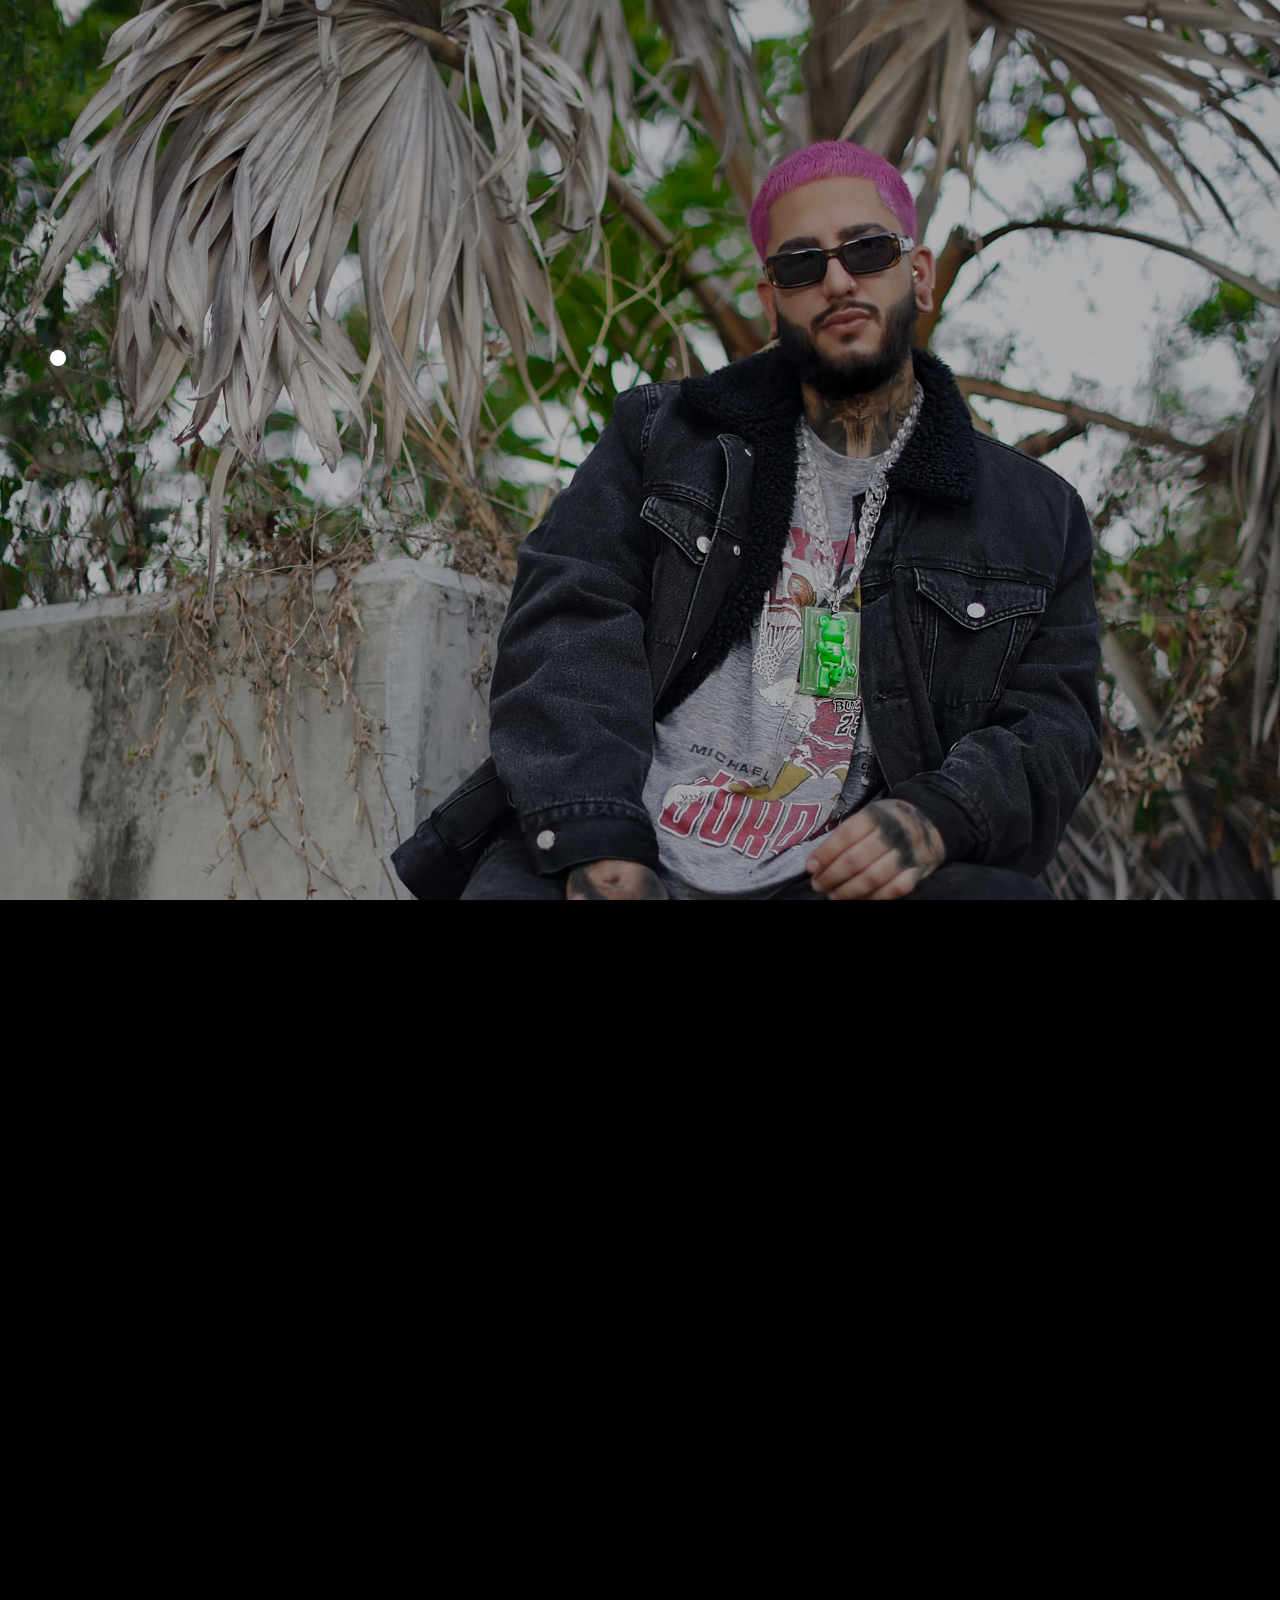
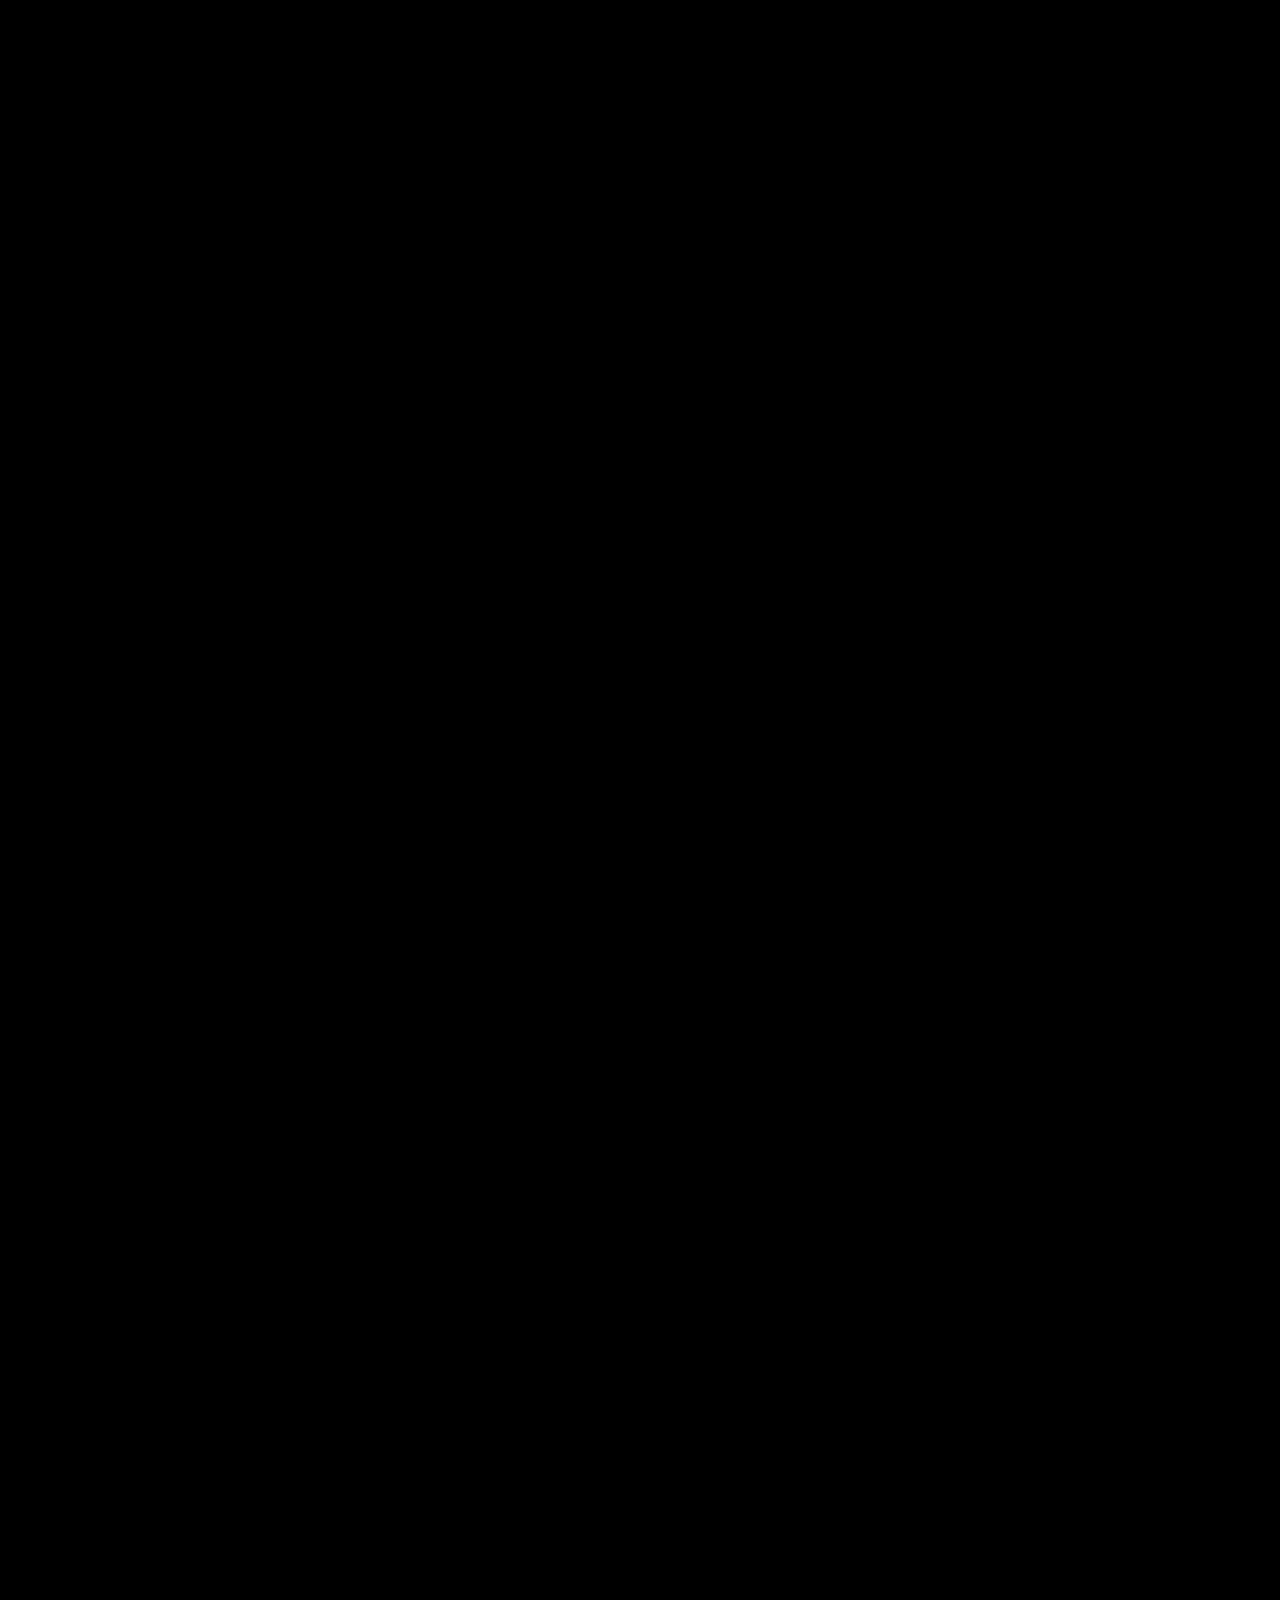
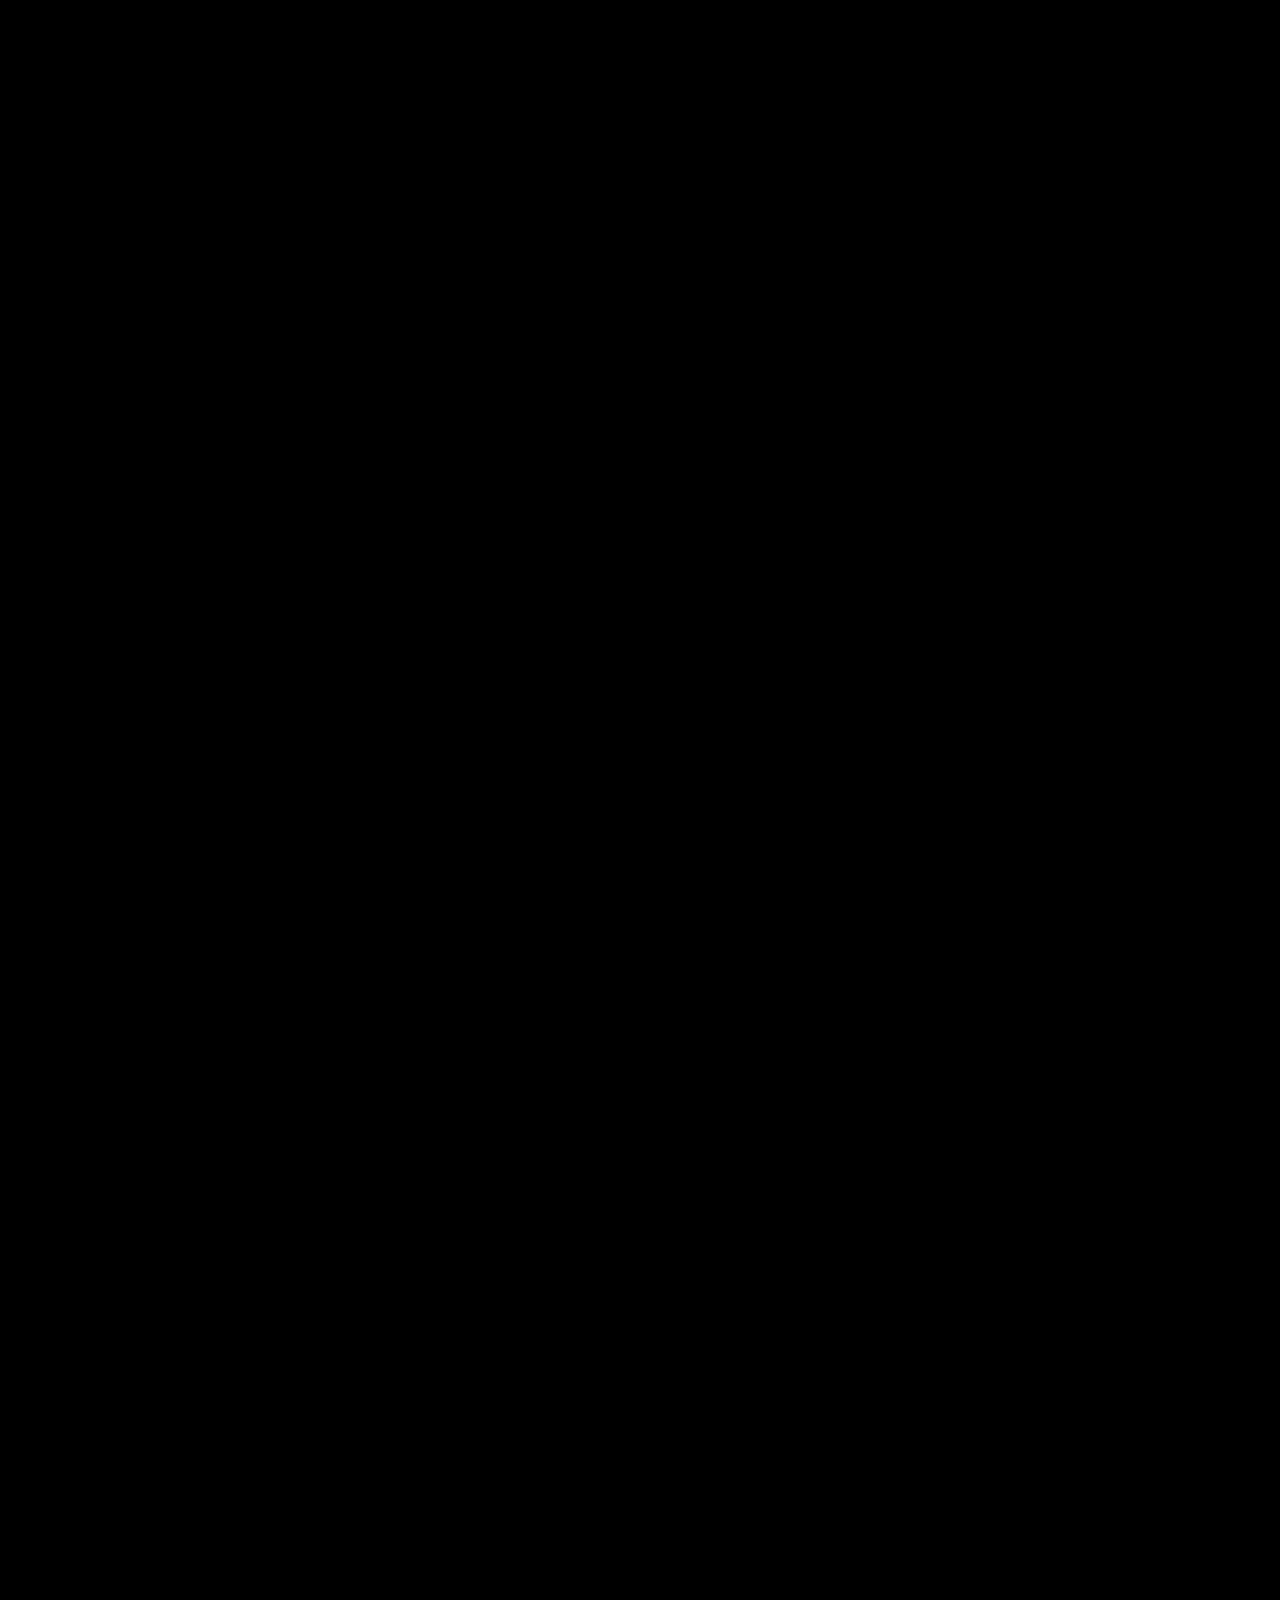
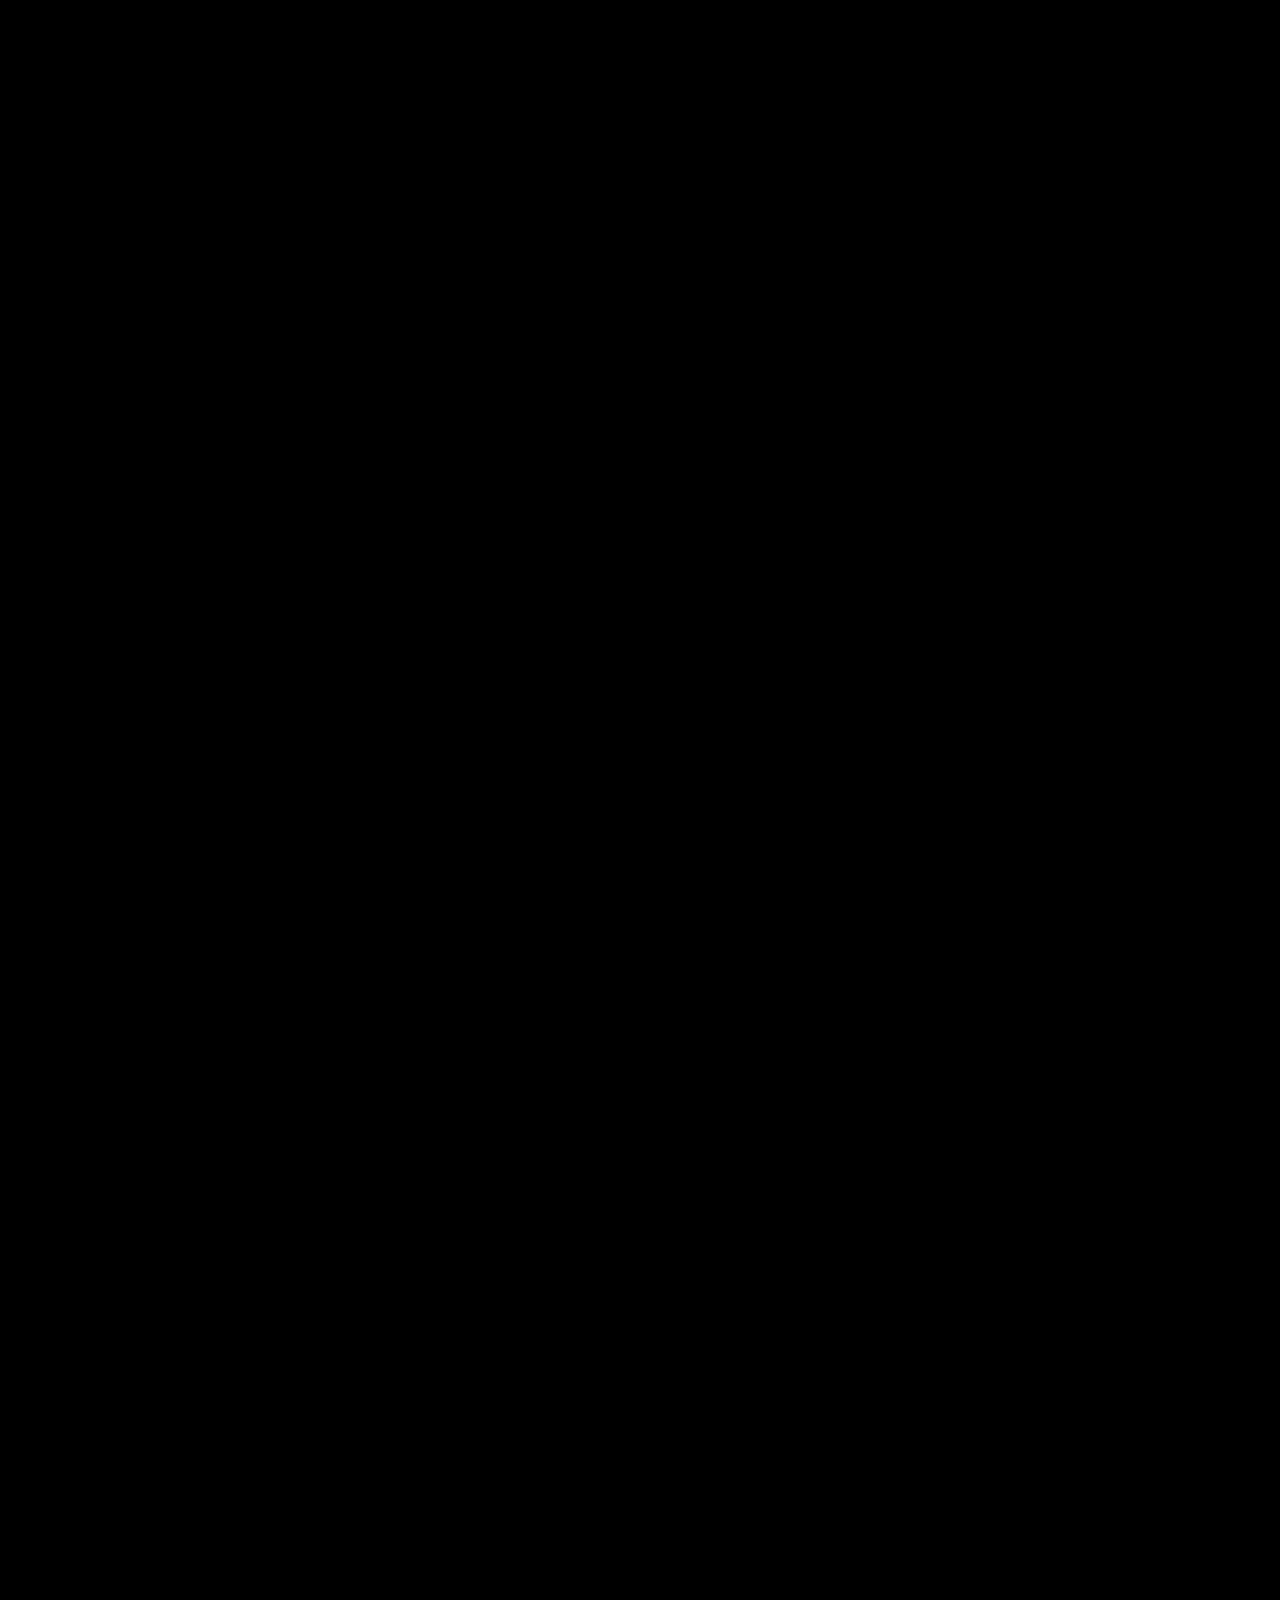
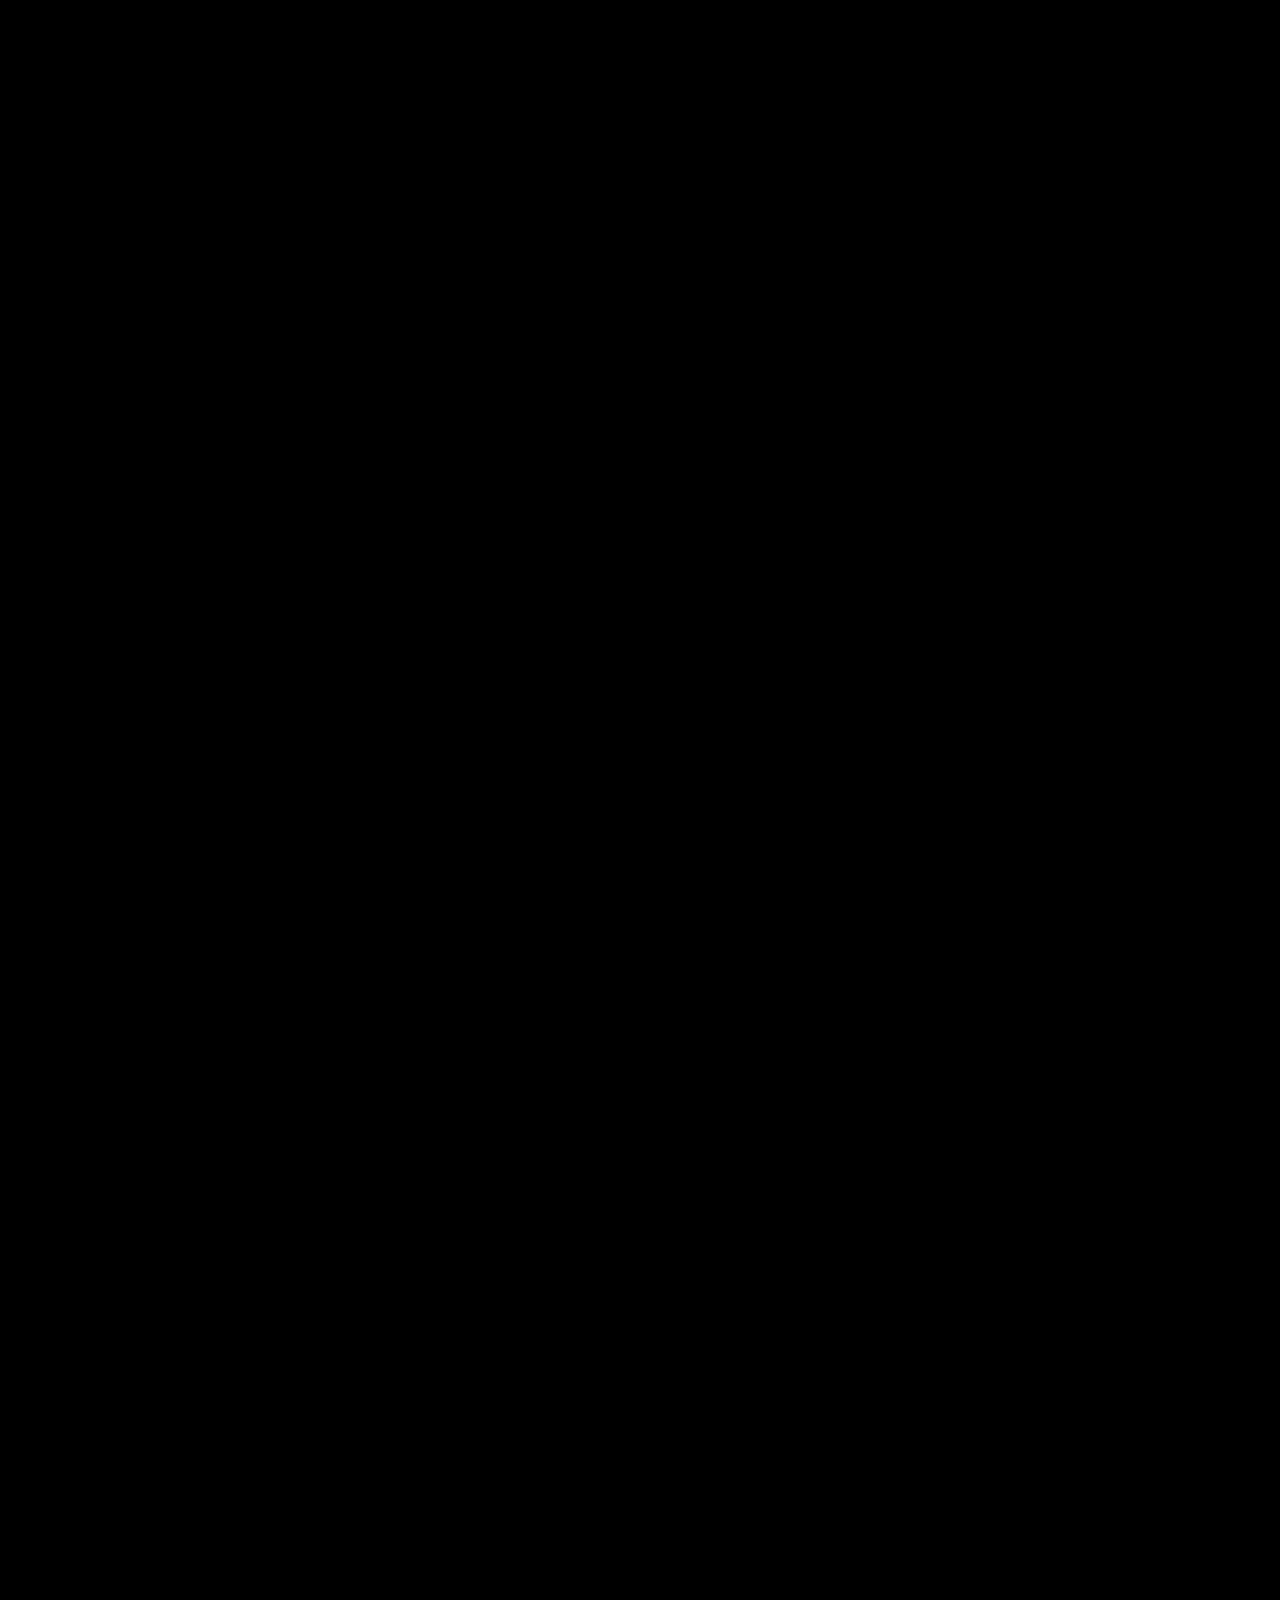
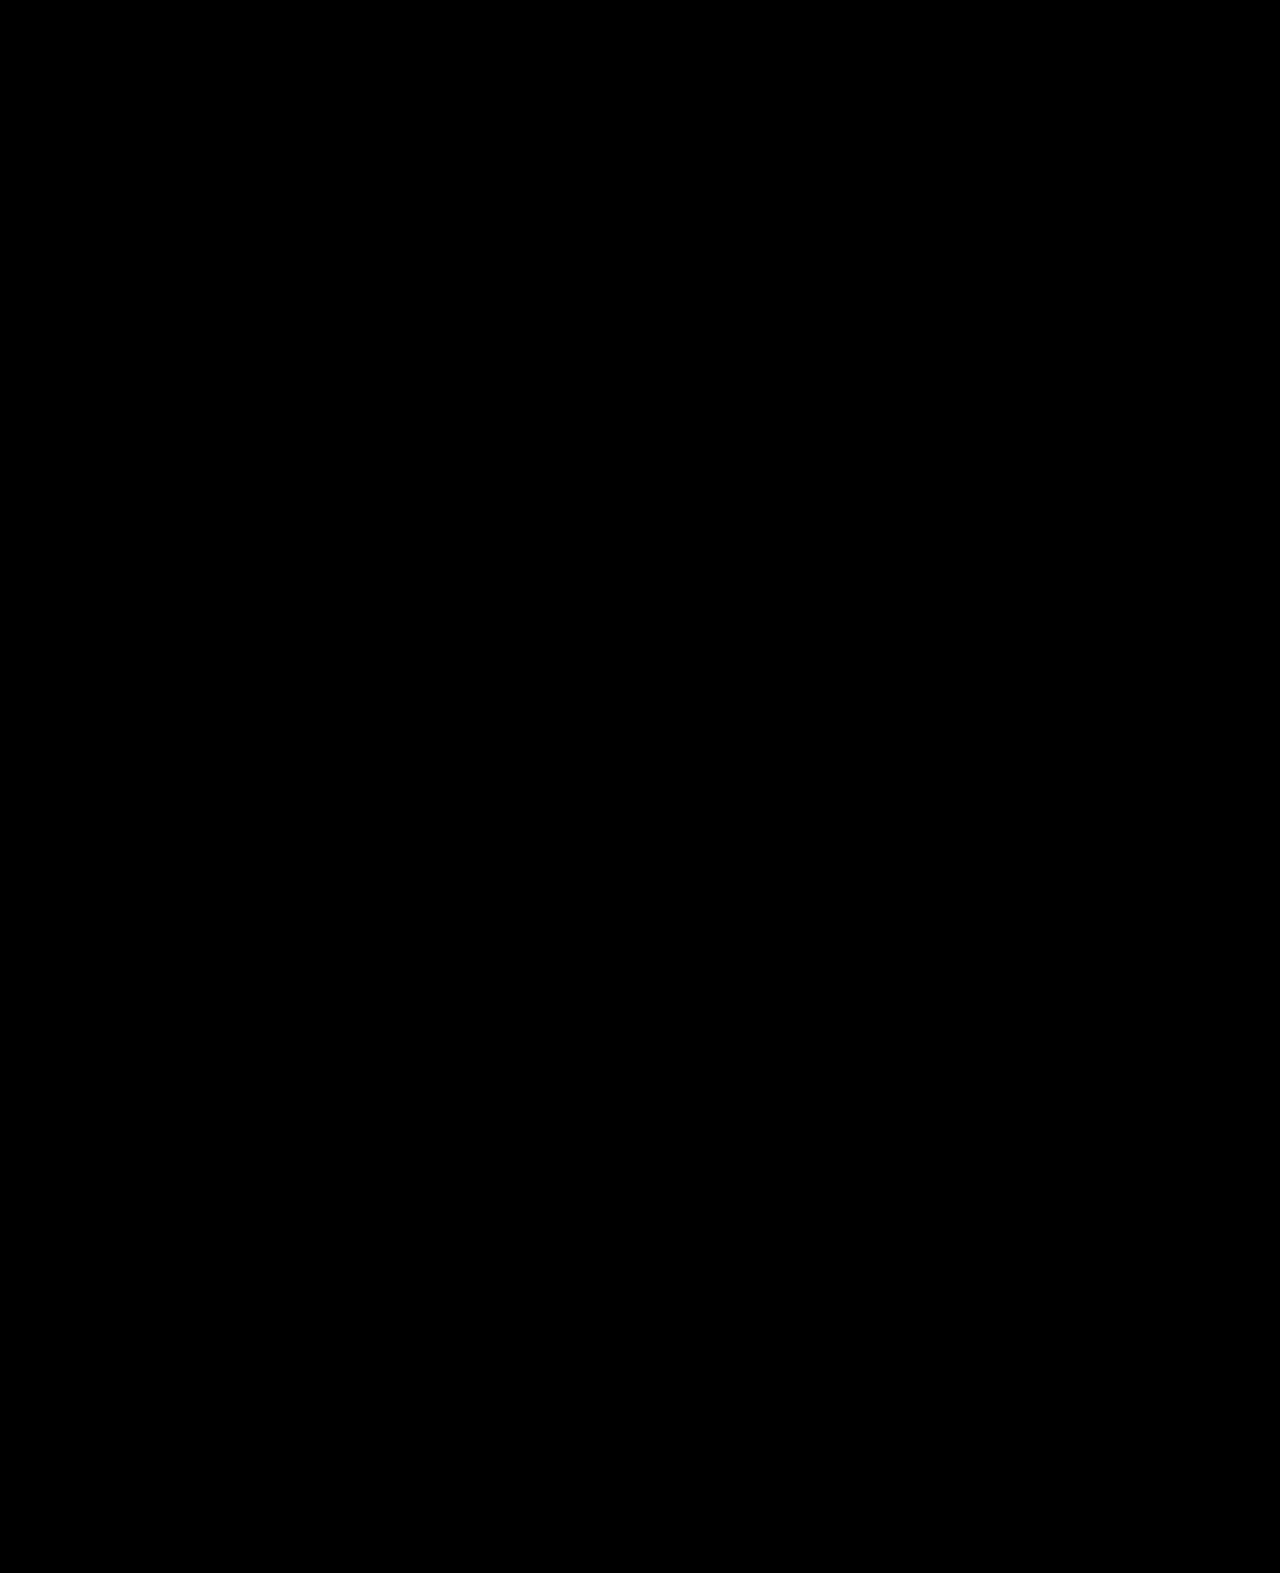
==== commit ed110e29: "extension images modified" ====
--- a/index.html
+++ b/index.html
@@ -1,7 +1,7 @@
 <!DOCTYPE html>
 <!-- saved from url=(0091)https://plantillashtmlgratis.com/wp-content/themes/helium-child/vista_previa/page239/black/ -->
 <html class=" js flexbox canvas canvastext webgl no-touch geolocation postmessage websqldatabase indexeddb hashchange history draganddrop websockets rgba hsla multiplebgs backgroundsize borderimage borderradius boxshadow textshadow opacity cssanimations csscolumns cssgradients cssreflections csstransforms csstransforms3d csstransitions fontface generatedcontent video audio localstorage sessionstorage webworkers no-applicationcache svg inlinesvg smil svgclippaths" style=""><head><meta http-equiv="Content-Type" content="text/html; charset=UTF-8">
-<title>Plantillas html gratis | demo de la plantilla HTML CSS Gratis Black</title>
+<title>Orbis Lopez</title>
 
 <meta http-equiv="X-UA-Compatible" content="IE=edge">
 <meta name="viewport" content="width=device-width, initial-scale=1">
@@ -26,7 +26,7 @@
     </nav>
   </div>
 </header>
-<section id="fh5co-home" data-section="home" style="background-image: url(images/Sesion1.jpg); background-position: 0px 0px;" data-stellar-background-ratio="0.5" class="animated">
+<section id="fh5co-home" data-section="home" style="background-image: url(images/Sesion1.JPG); background-position: 0px 0px;" data-stellar-background-ratio="0.5" class="animated">
   <div class="gradient"></div>
   <div class="container">
     <div class="text-wrap">
@@ -122,14 +122,14 @@
     <div class="container">
       <div class="row">
         <div class="col-md-12 text-center">
-          <div class="project-grid to-animate-2 bounceIn animated" style="background-image:url(images/Abuelita.jpg)">
+          <div class="project-grid to-animate-2 bounceIn animated" style="background-image:url(images/Abuelita.JPG)">
             <div class="desc">
               <h3>Abuelita</h3>
               </div>
           </div>
         </div>
         <div class="col-md-12 text-center">
-          <div class="project-grid to-animate-2 bounceIn animated" style="background-image:url(images/Abuelo.jpg)">
+          <div class="project-grid to-animate-2 bounceIn animated" style="background-image:url(images/Abuelo.JPG)">
             <div class="desc">
               <h3>Abuelo</h3>
             </div>
@@ -143,21 +143,21 @@
           </div>
         </div>
         <div class="col-md-12 text-center">
-          <div class="project-grid to-animate-2 bounceIn animated" style="background-image:url(images/Einstein.jpg)">
+          <div class="project-grid to-animate-2 bounceIn animated" style="background-image:url(images/Einstein.JPG)">
             <div class="desc">
               <h3>Einstein</h3>
               
           </div>
         </div>
         <div class="col-md-12 text-center">
-          <div class="project-grid to-animate-2 bounceIn animated" style="background-image:url(images/predator.jpg)">
+          <div class="project-grid to-animate-2 bounceIn animated" style="background-image:url(images/predator.JPG)">
             <div class="desc">
               <h3>Predator</h3>
               </div>
           </div>
         </div>
         <div class="col-md-12 text-center">
-          <div class="project-grid to-animate-2 bounceIn animated" style="background-image:url(images/Audrey.jpg)">
+          <div class="project-grid to-animate-2 bounceIn animated" style="background-image:url(images/Audrey.JPG)">
             <div class="desc">
               <h3>Audrey</h3>
             </div>
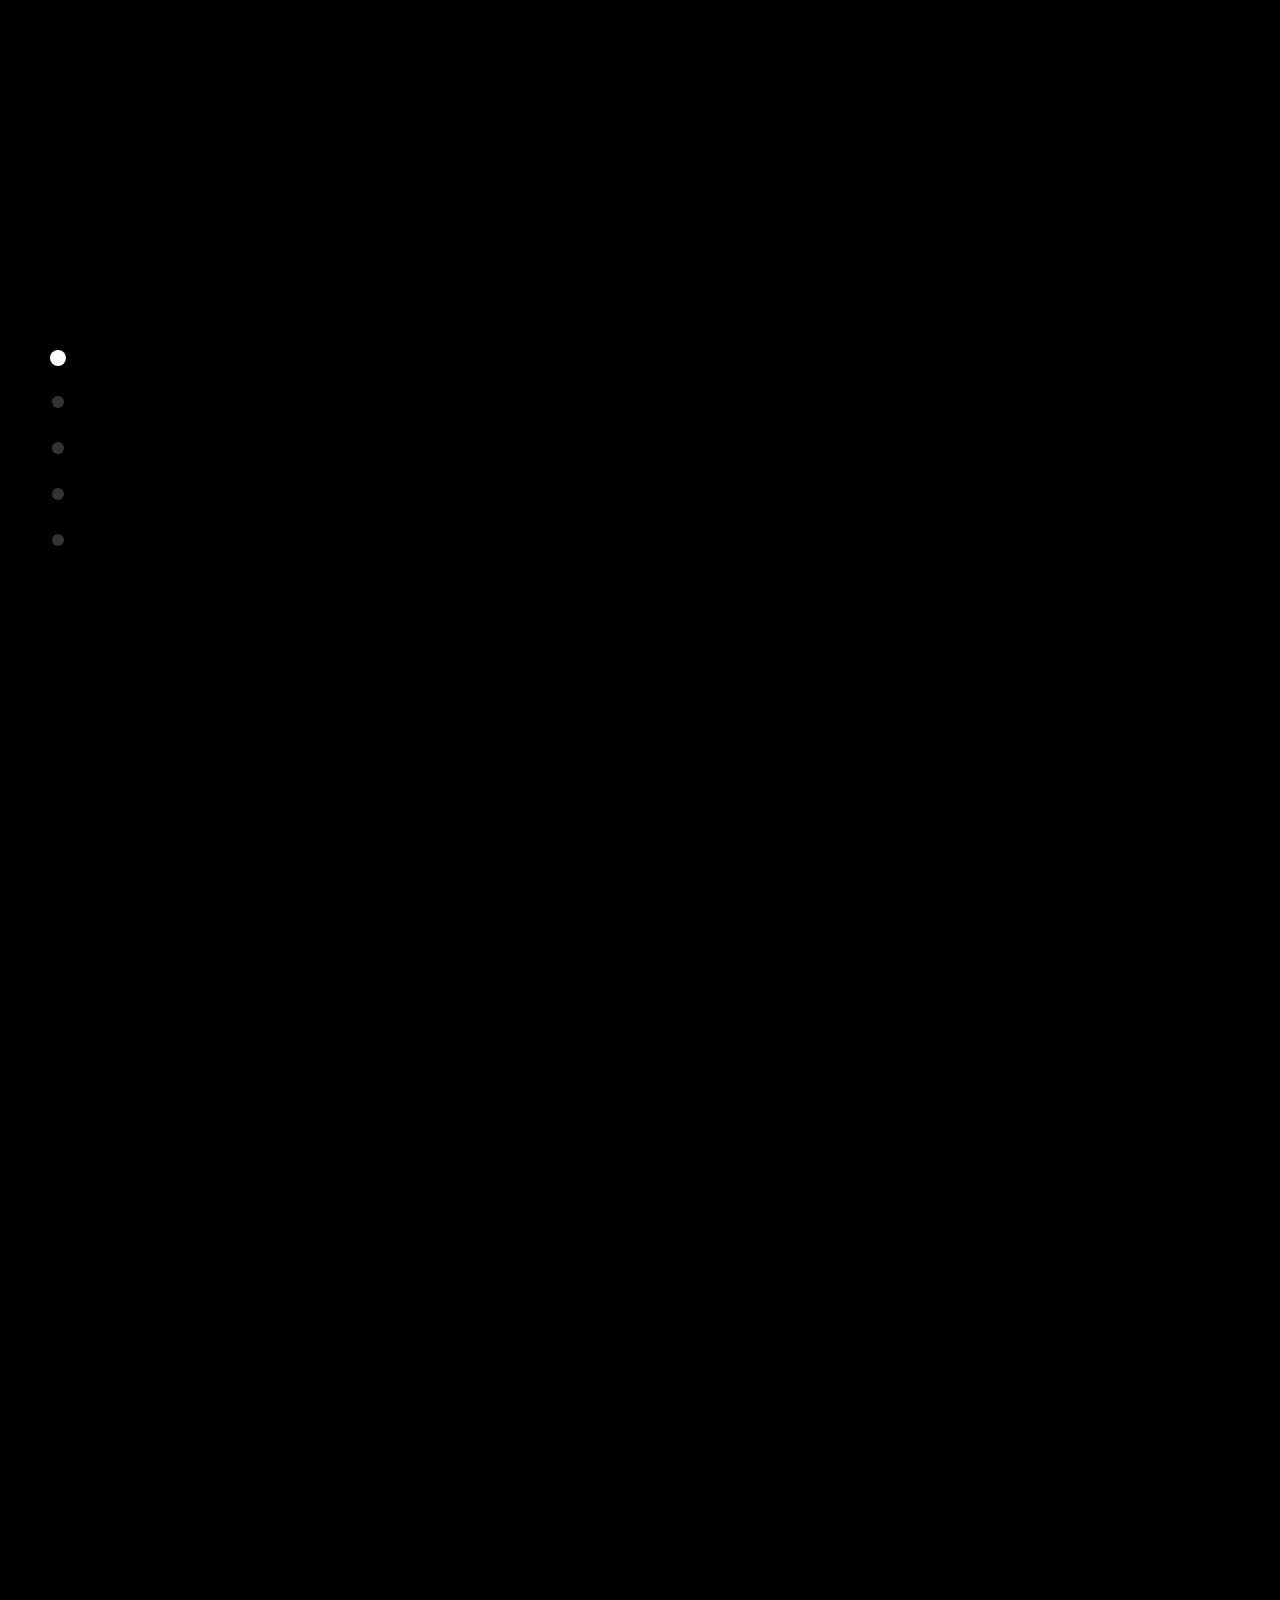
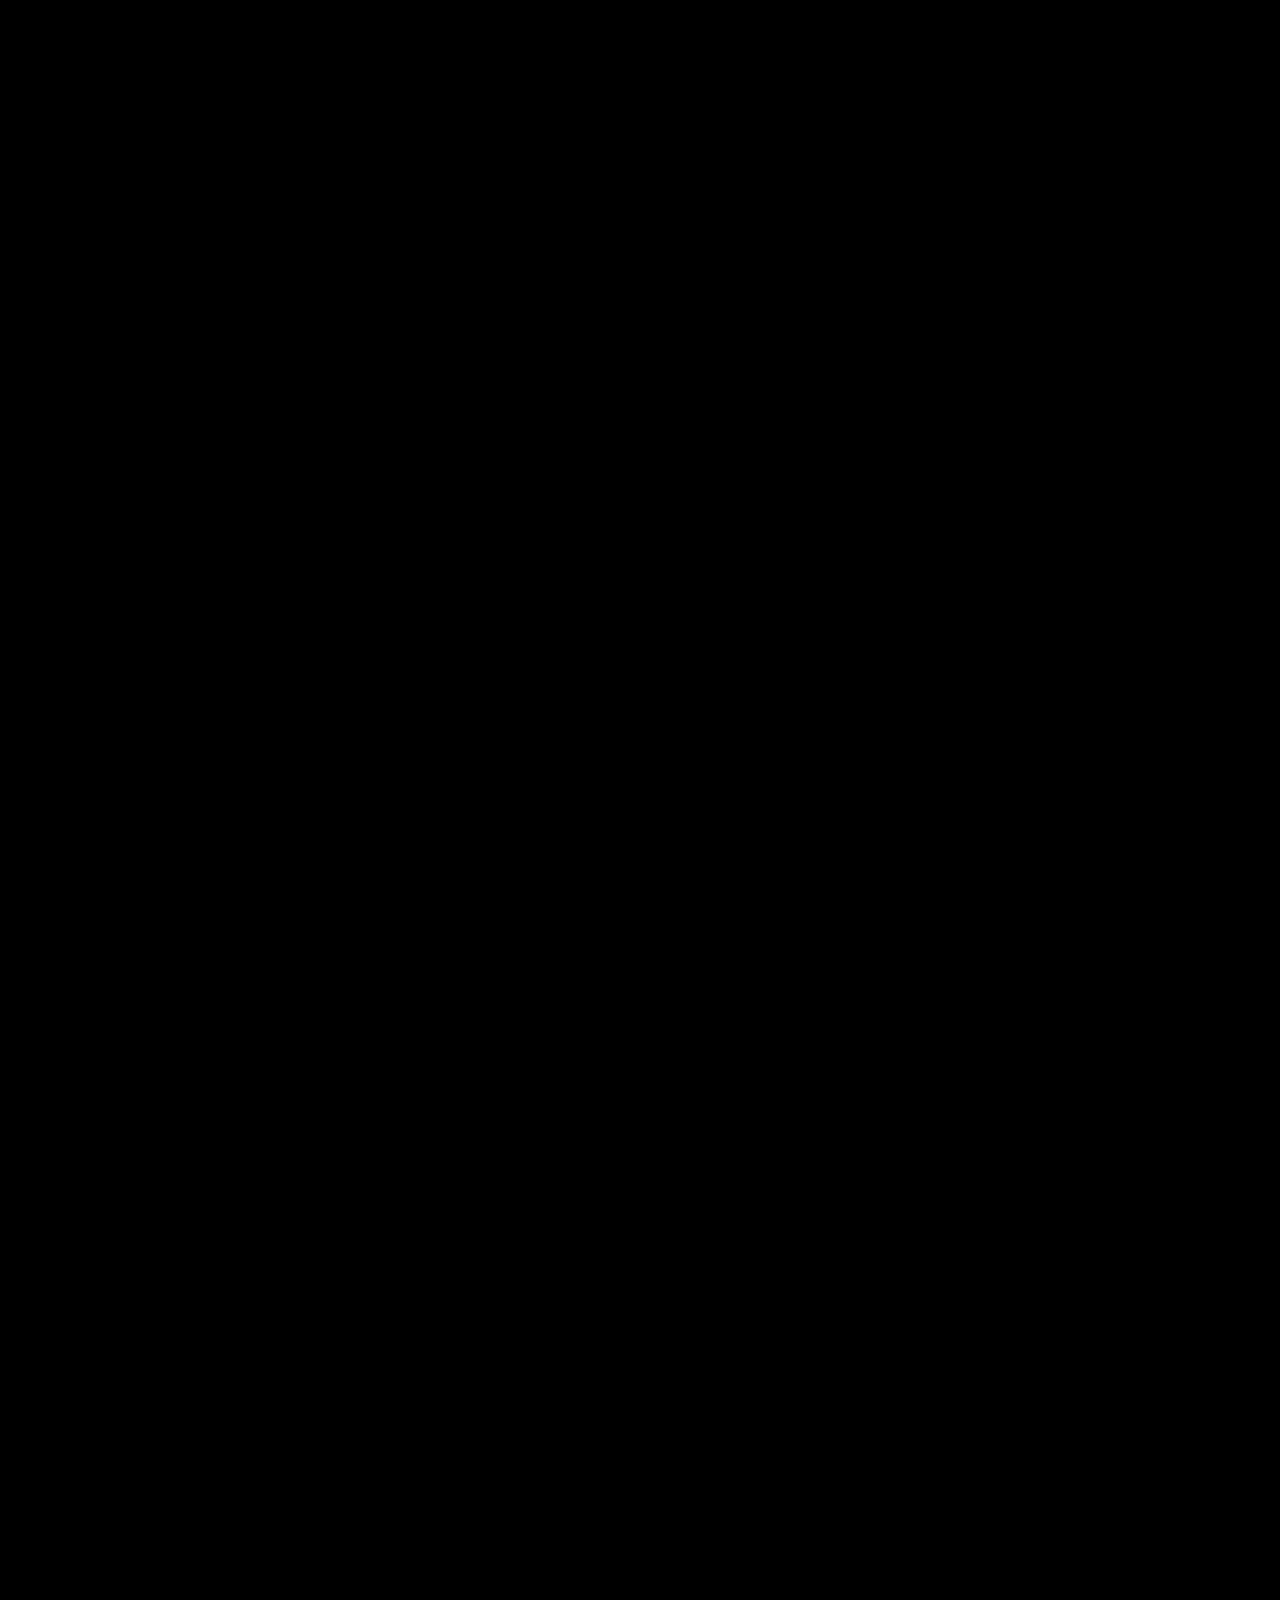
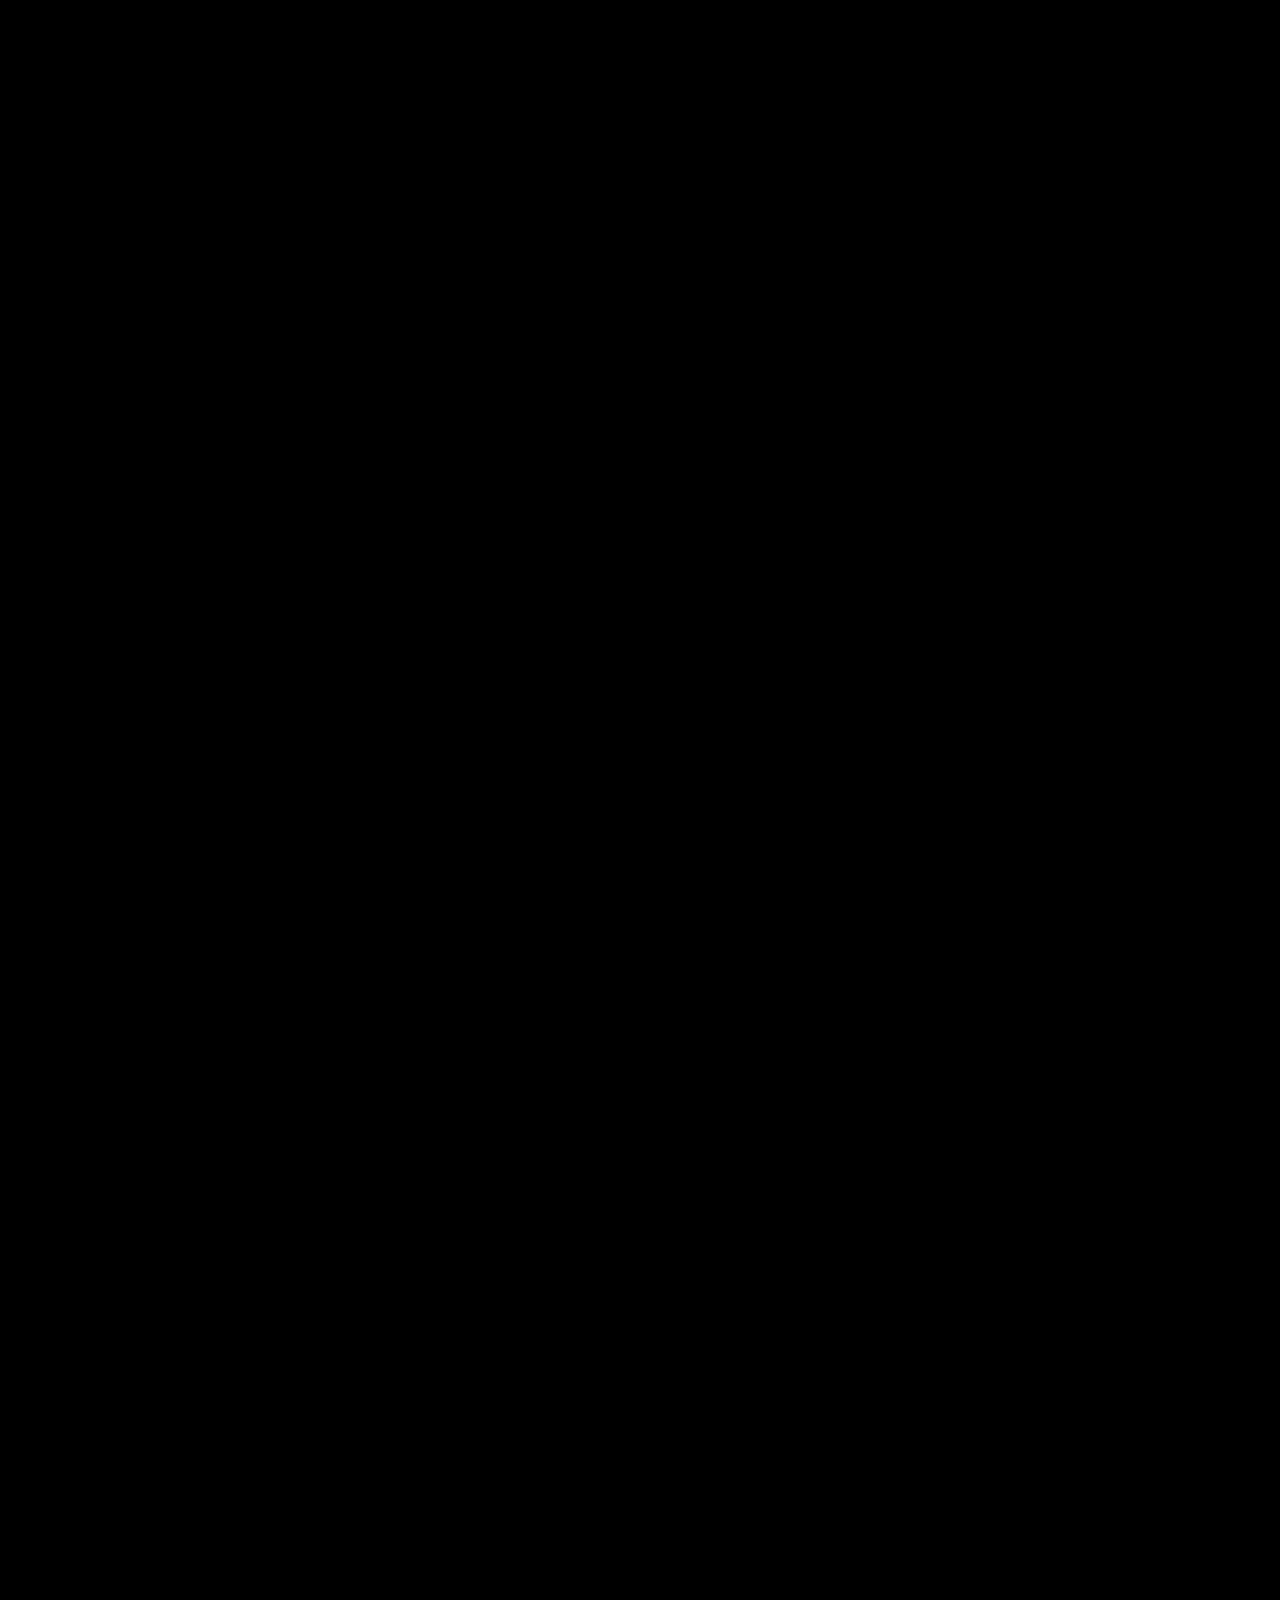
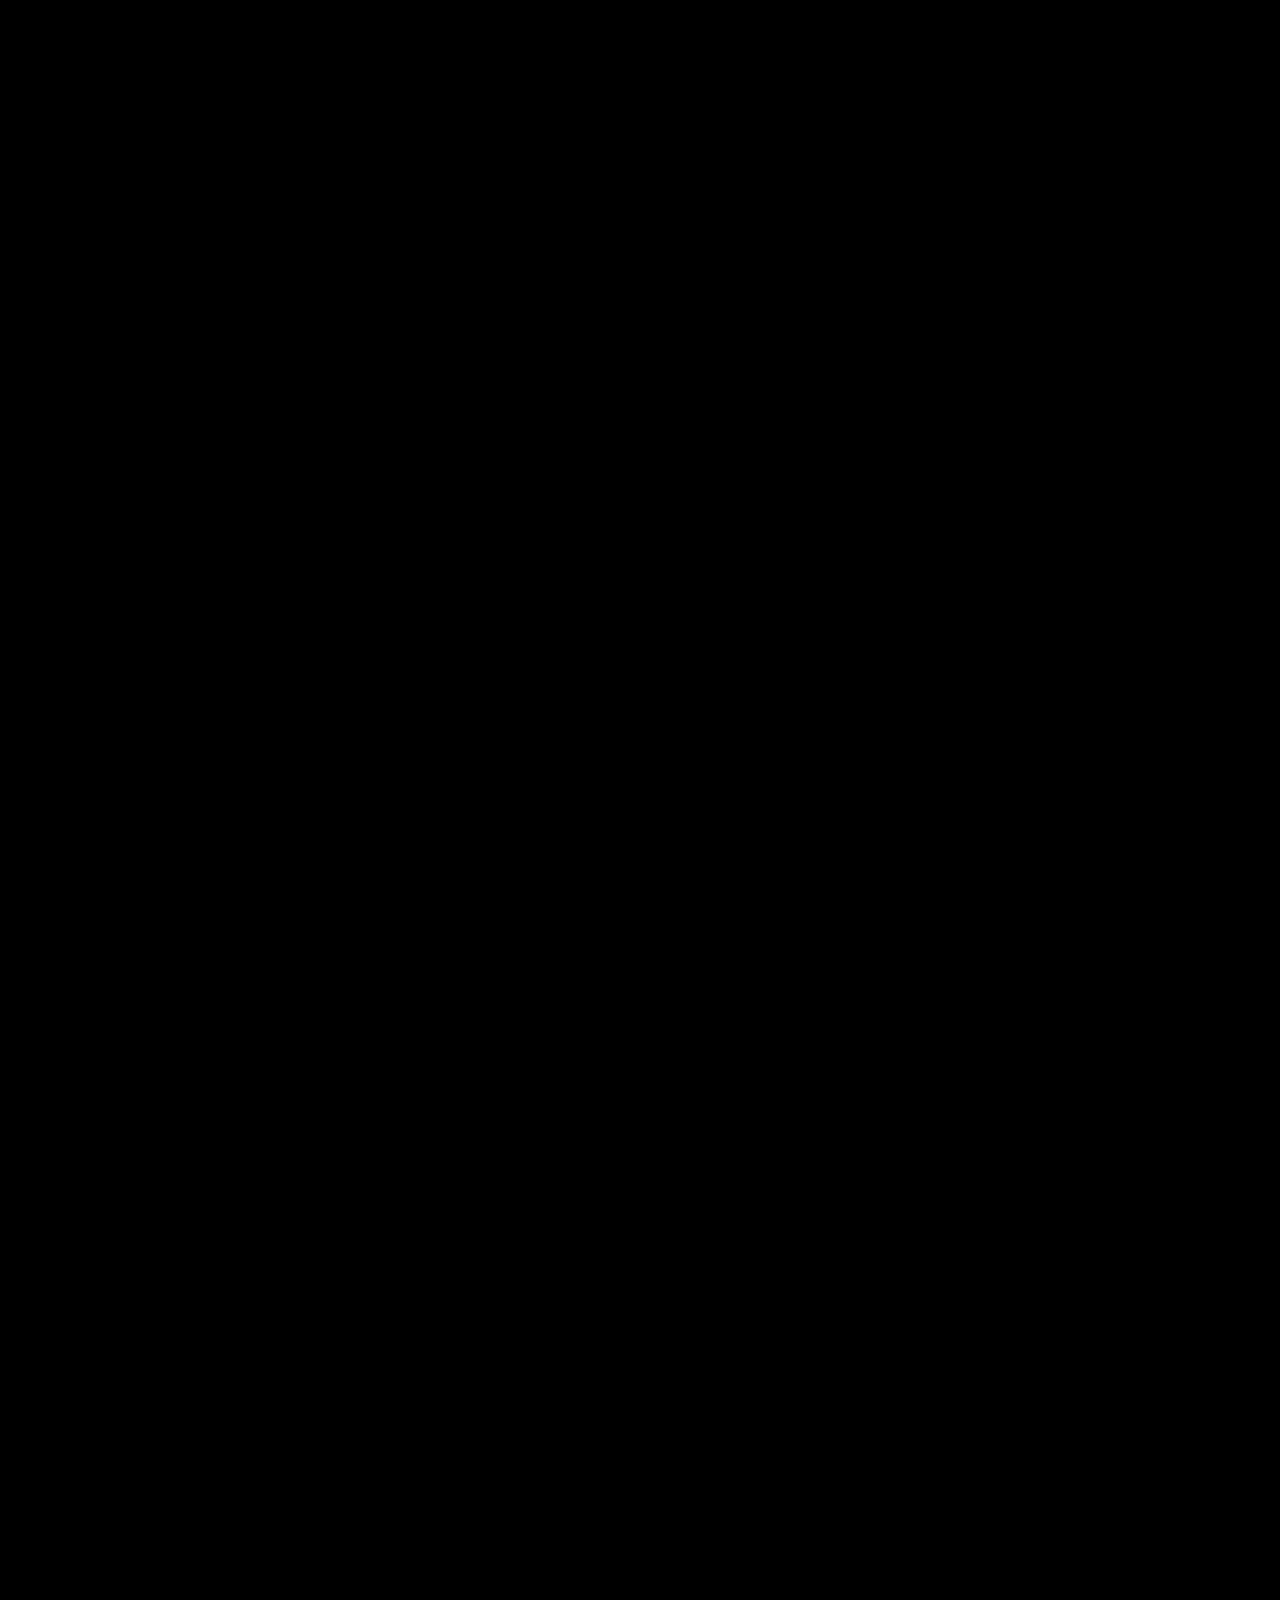
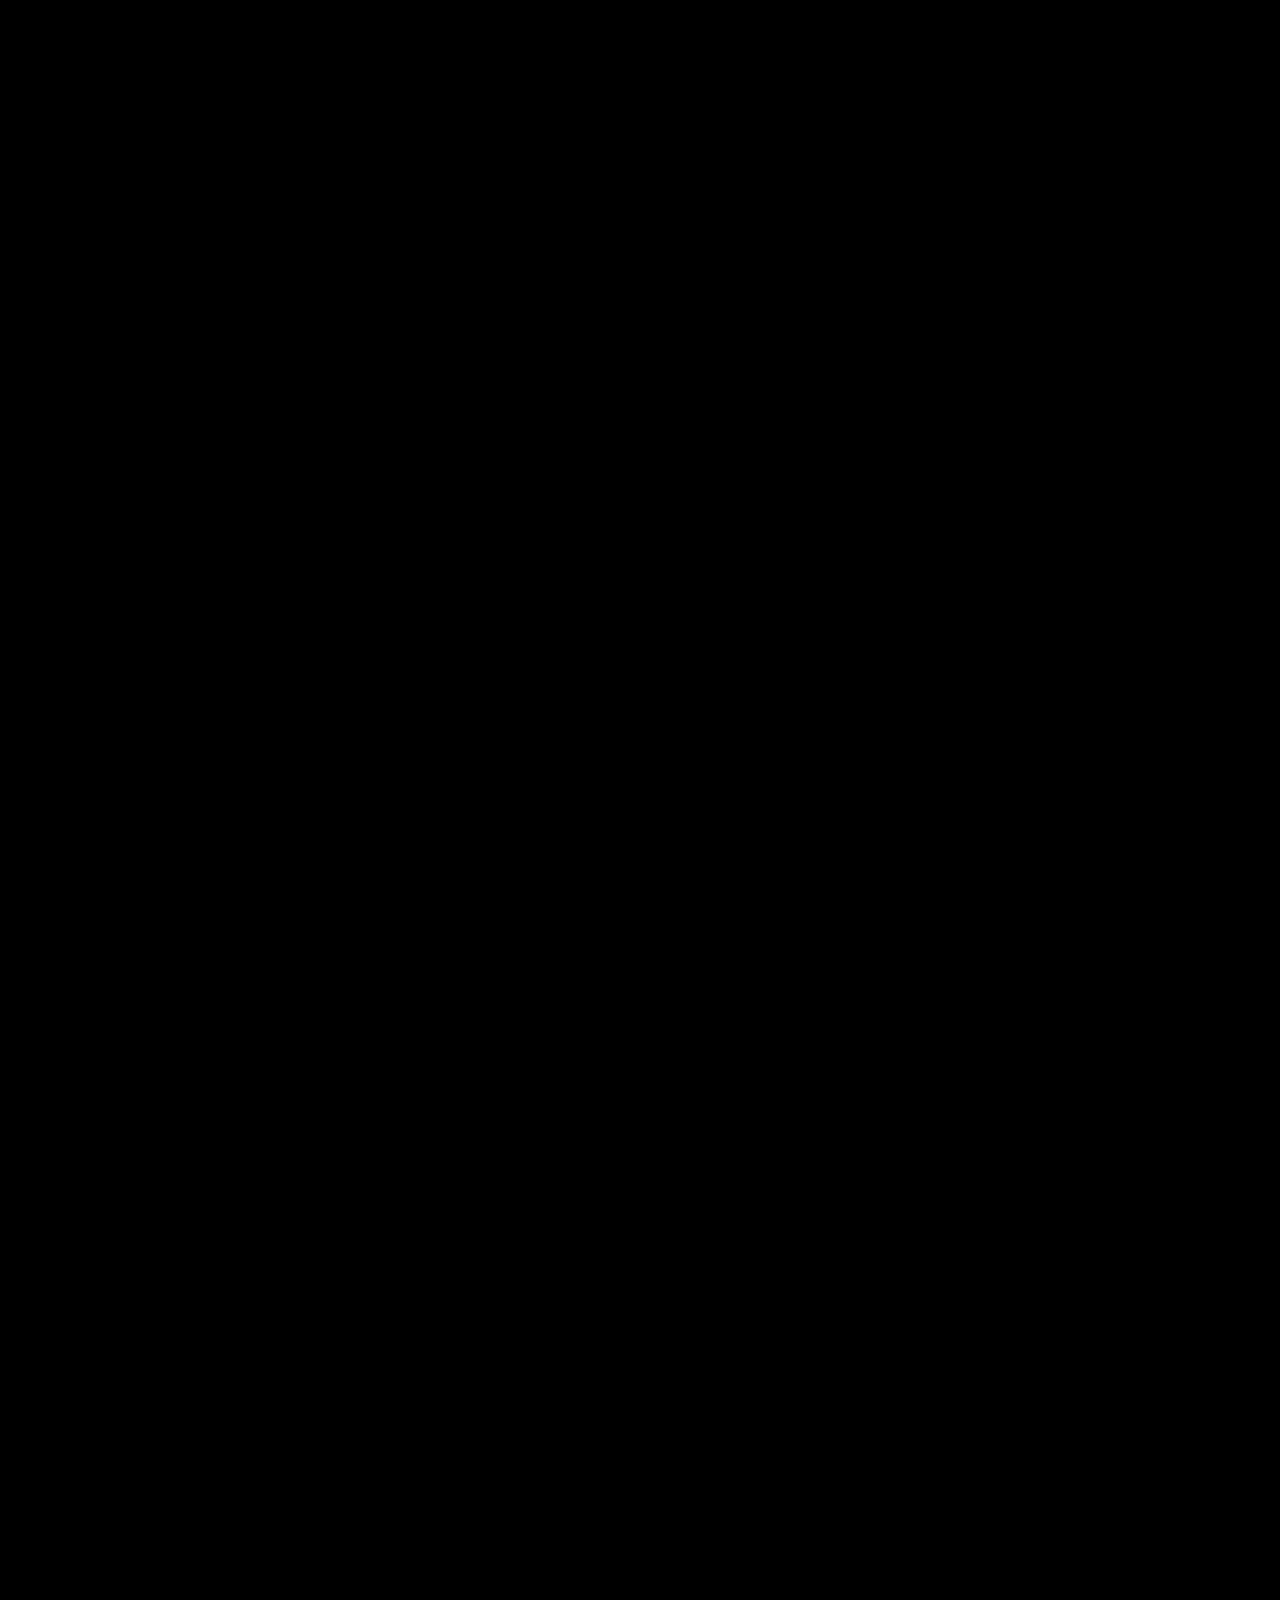
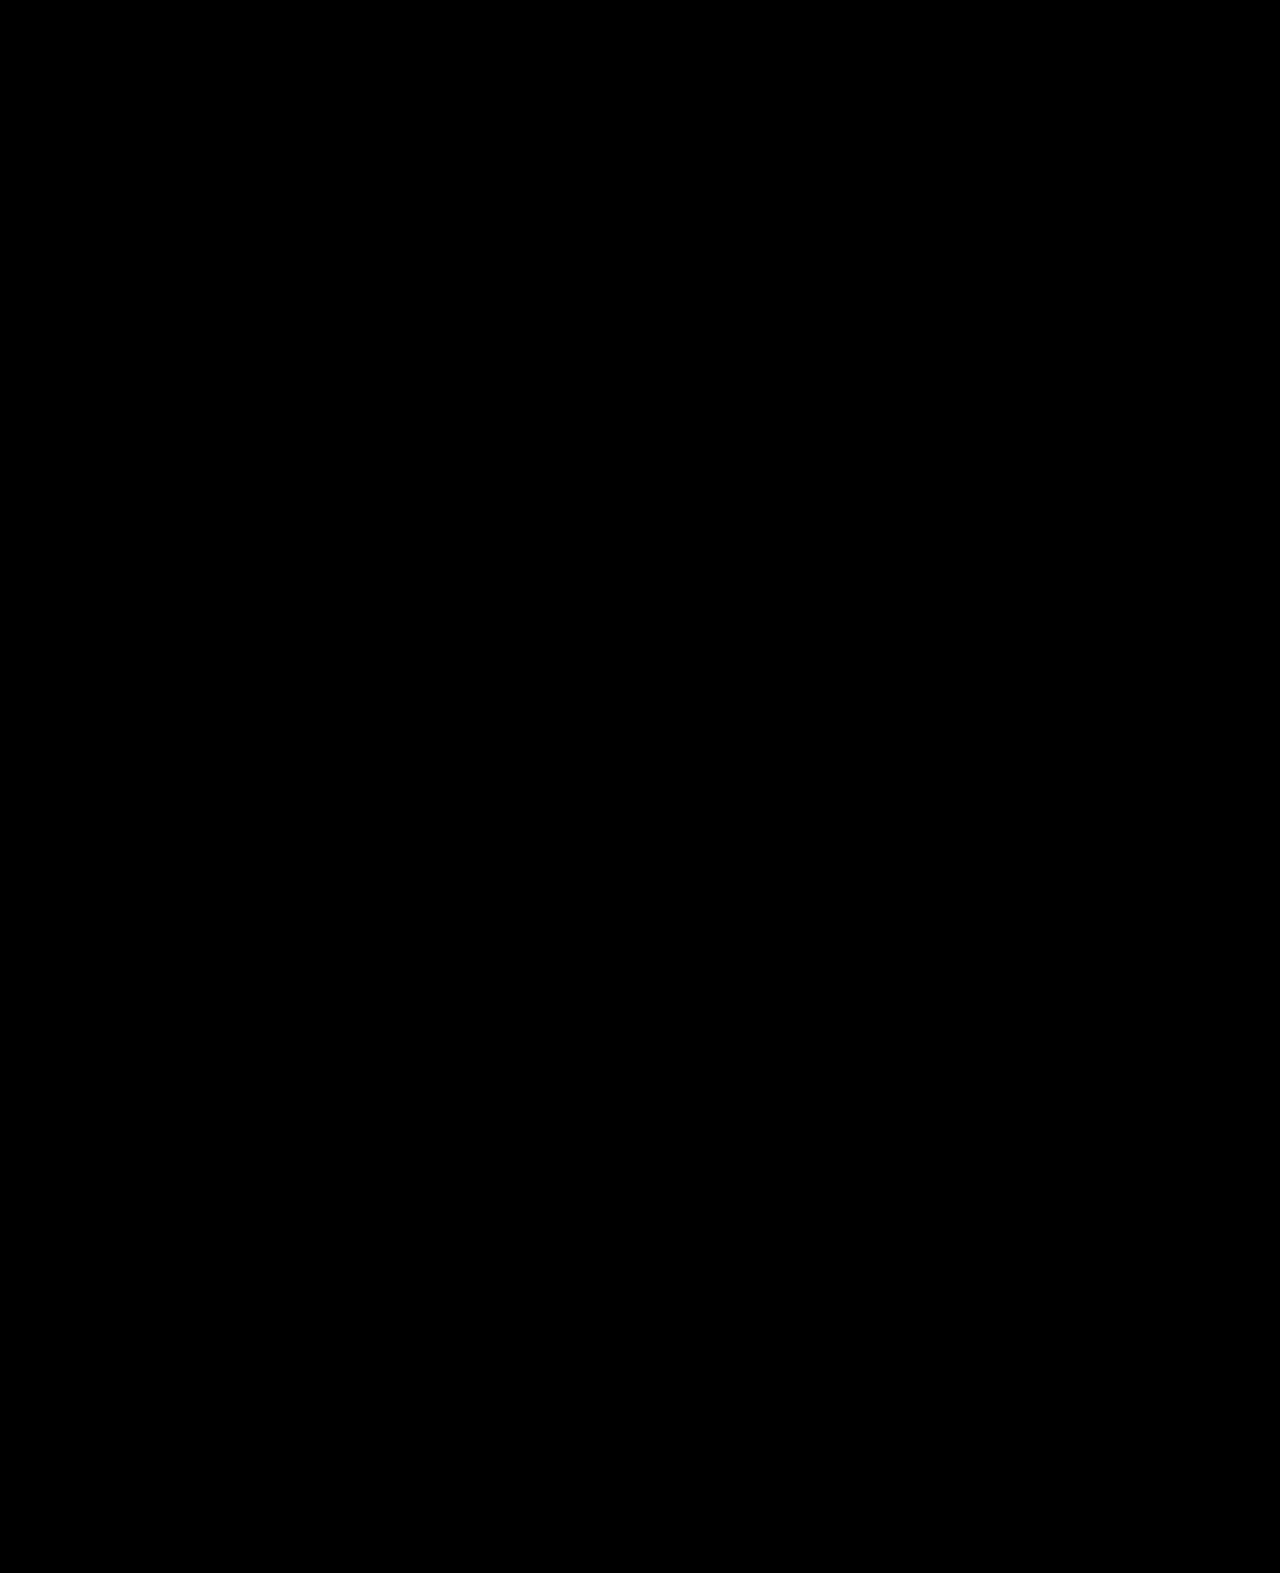
==== commit d0f9e840: "png adding" ====
--- a/index.html
+++ b/index.html
@@ -26,7 +26,7 @@
     </nav>
   </div>
 </header>
-<section id="fh5co-home" data-section="home" style="background-image: url(images/Sesion1.JPG); background-position: 0px 0px;" data-stellar-background-ratio="0.5" class="animated">
+<section id="fh5co-home" data-section="home" style="background-image: url(images/Sesion1.png); background-position: 0px 0px;" data-stellar-background-ratio="0.5" class="animated">
   <div class="gradient"></div>
   <div class="container">
     <div class="text-wrap">
